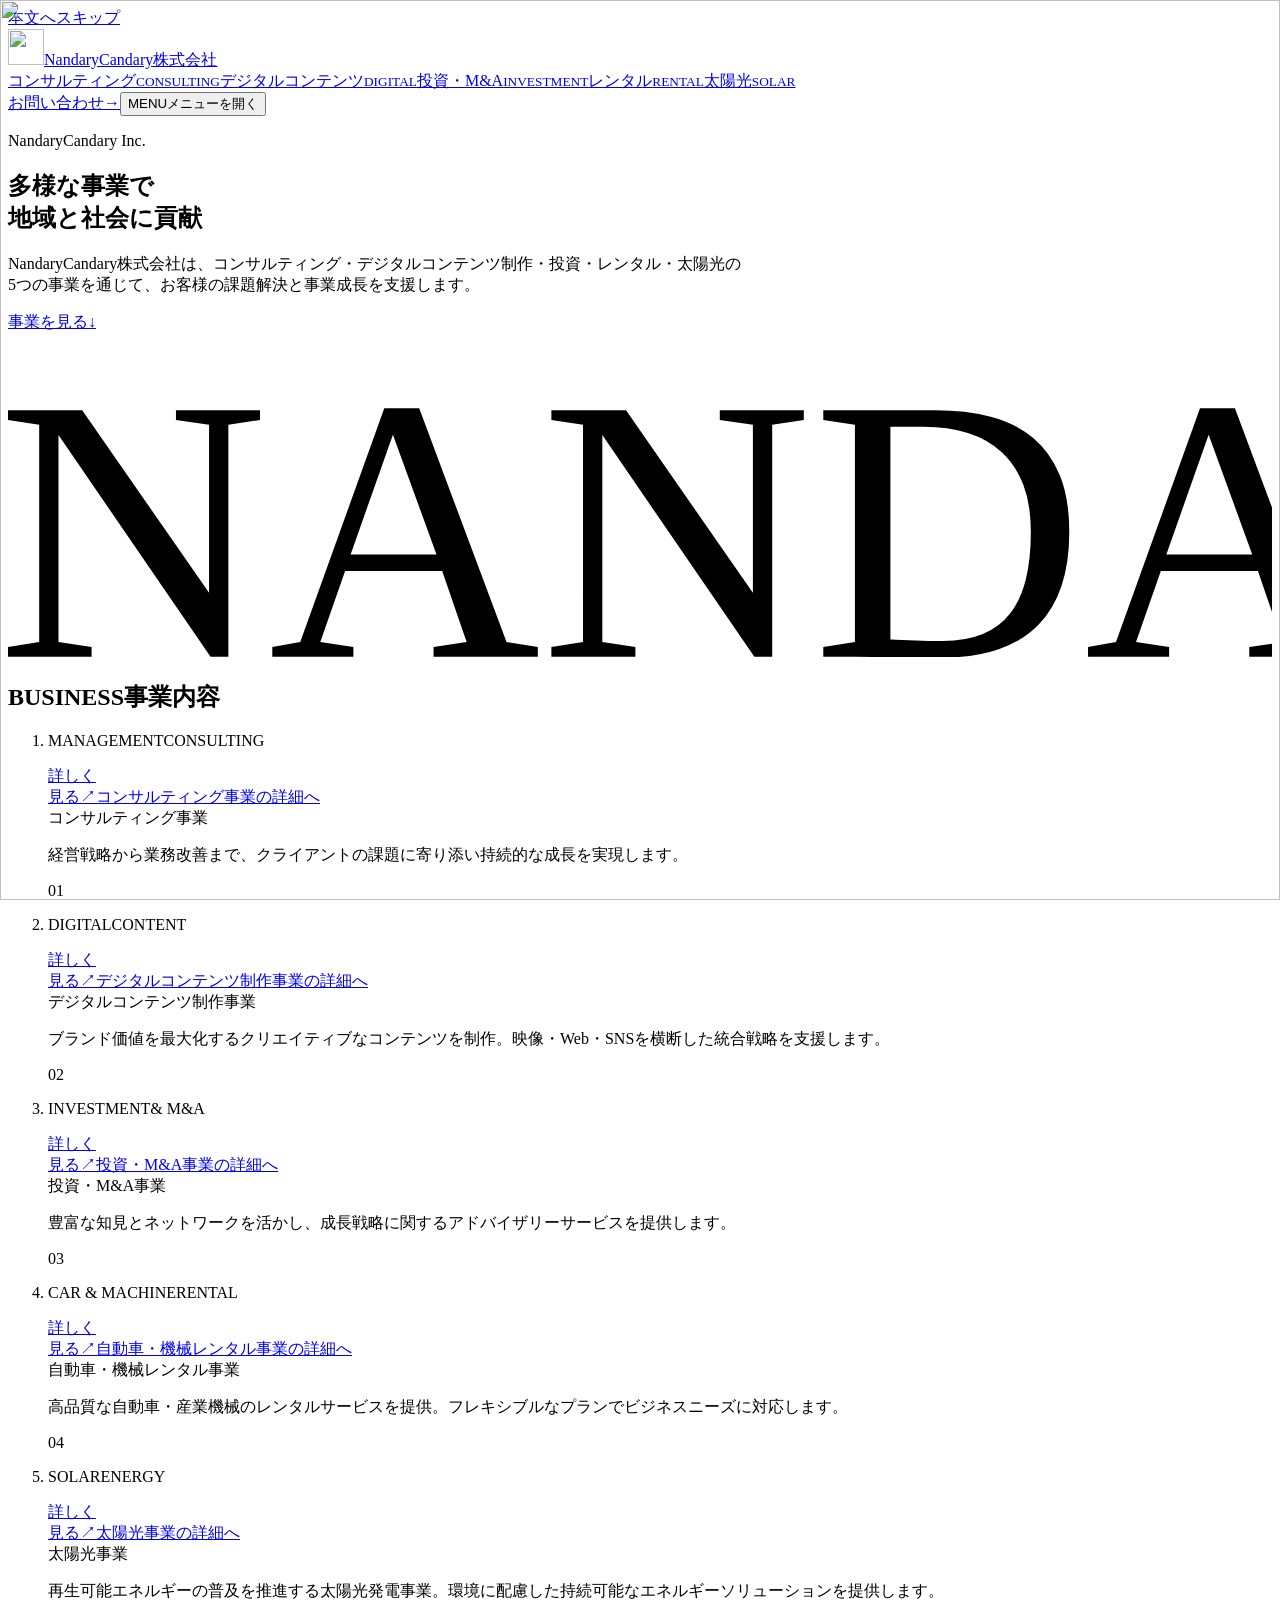
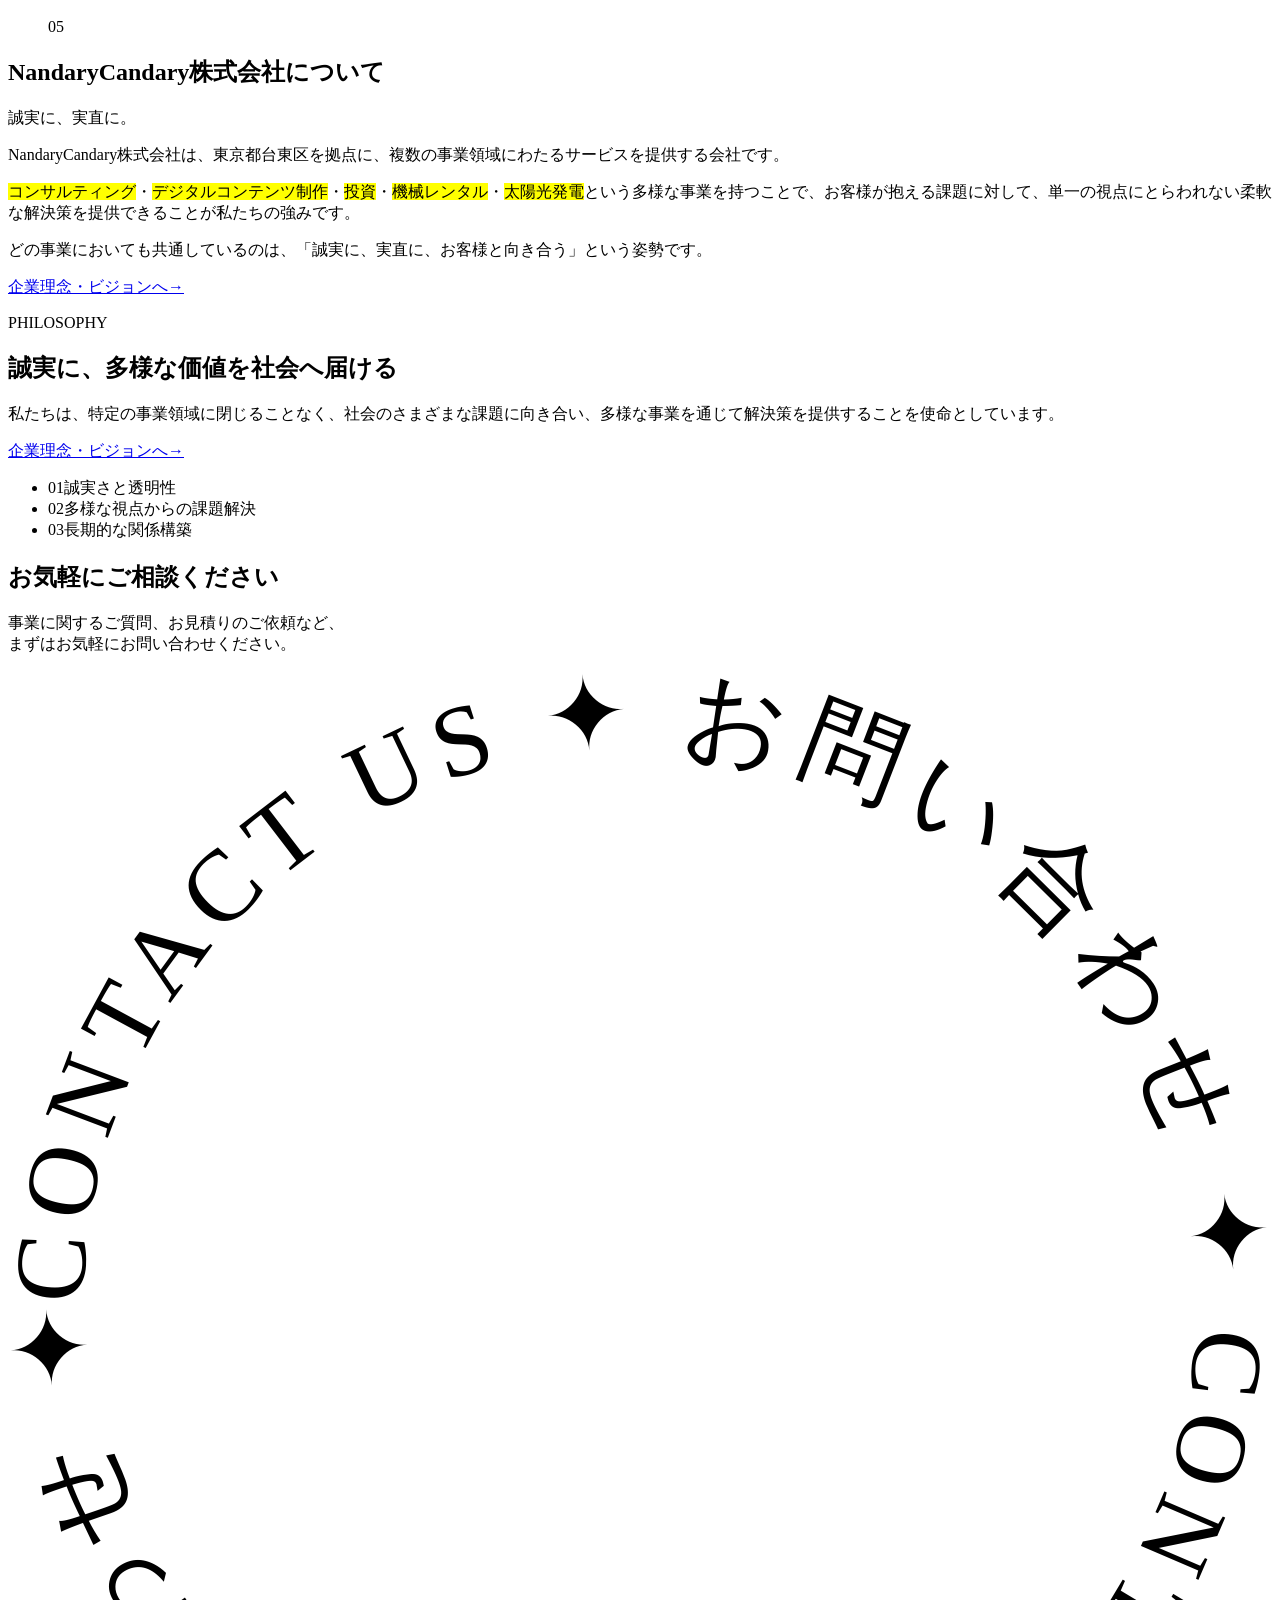
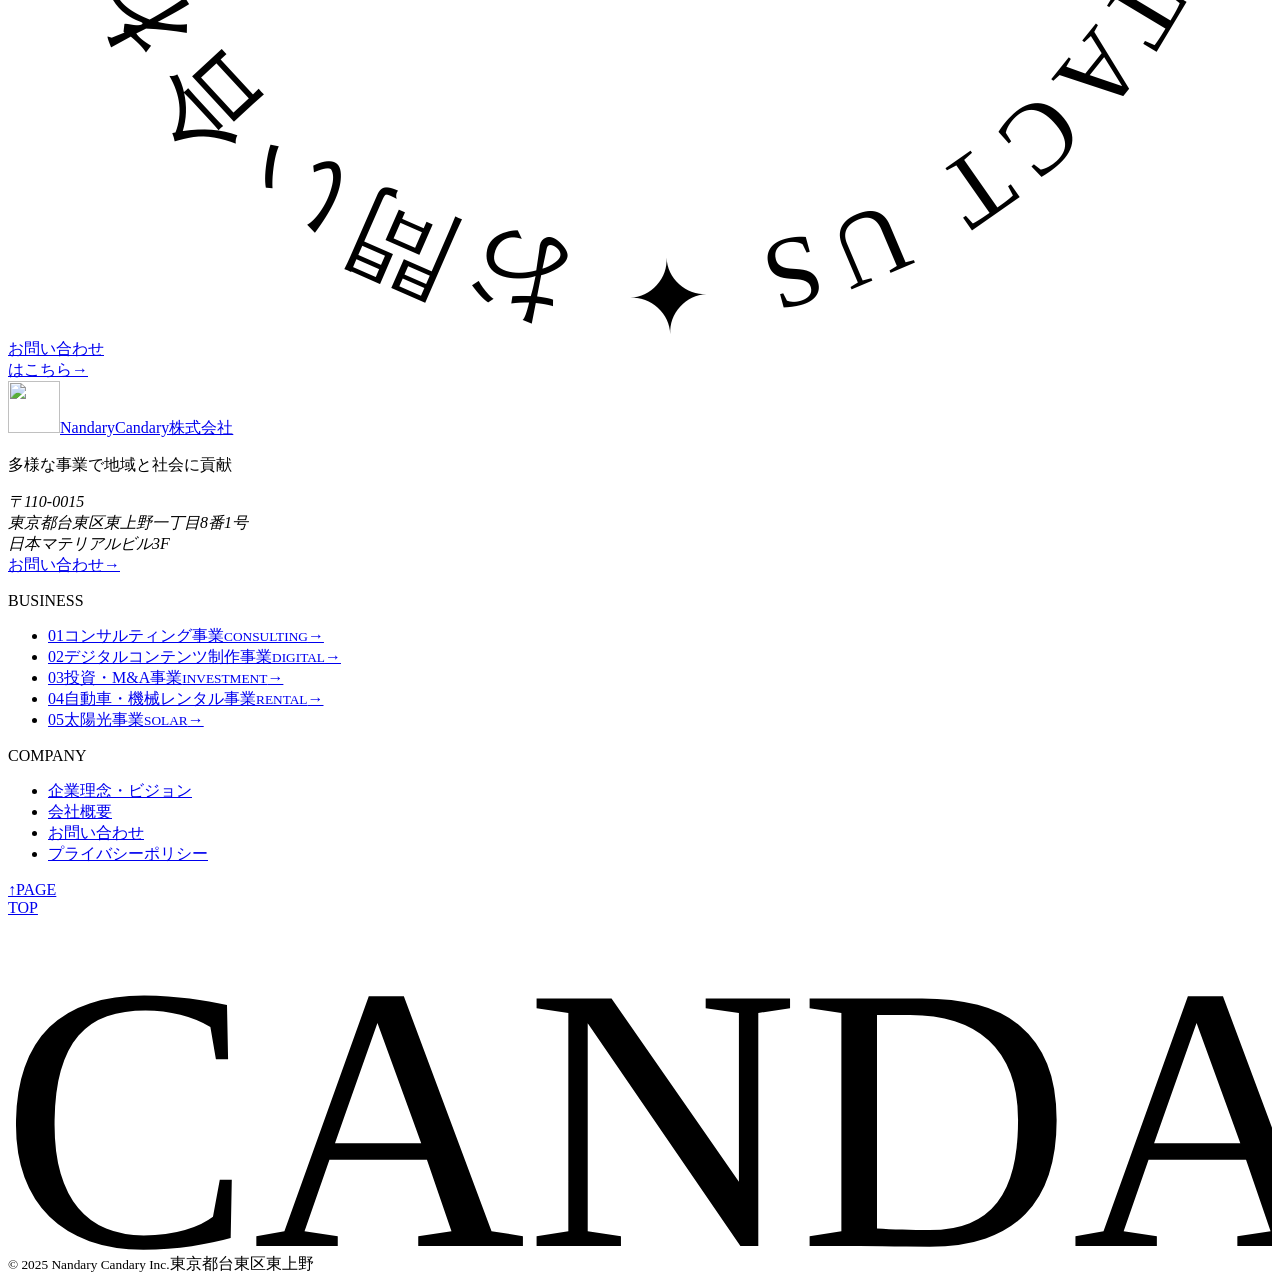
==== index.html @ 5a4962a6 "Update preview" ====
<!DOCTYPE html><html lang="ja" class="BDE5ya_variable jOEpIq_variable sSVXkq_variable vSWJpq_variable" style="--logo-url:url(/nandary-candary-preview/logo-mark.svg);--footer-url:url(/nandary-candary-preview/images/home/footer.webp);--footer-url-sm:url(/nandary-candary-preview/images/home/footer-1080.webp)"><head><meta charSet="utf-8"/><meta name="viewport" content="width=device-width, initial-scale=1"/><link rel="preload" href="/nandary-candary-preview/_next/static/media/6e7755c9813efd51-s.p.0pan85mumqyf3.woff2" as="font" crossorigin="" type="font/woff2"/><link rel="preload" href="/nandary-candary-preview/_next/static/media/8bca1a25966f7c2b-s.p.1z6i_1jvkgk0n.woff2" as="font" crossorigin="" type="font/woff2"/><link rel="preload" href="/nandary-candary-preview/_next/static/media/db545dba463279ae-s.p.1cp9-4nby68jc.woff2" as="font" crossorigin="" type="font/woff2"/><link rel="preload" as="image" imageSrcSet="/nandary-candary-preview/images/home/fv-640.webp 640w, /nandary-candary-preview/images/home/fv-1080.webp 750w, /nandary-candary-preview/images/home/fv-1080.webp 828w, /nandary-candary-preview/images/home/fv-1080.webp 1080w, /nandary-candary-preview/images/home/fv.webp 1200w, /nandary-candary-preview/images/home/fv.webp 1920w, /nandary-candary-preview/images/home/fv.webp 2048w, /nandary-candary-preview/images/home/fv.webp 3840w" imageSizes="100vw"/><link rel="stylesheet" href="/nandary-candary-preview/_next/static/chunks/3ygj7krw8skr8.css" data-precedence="next"/><link rel="stylesheet" href="/nandary-candary-preview/_next/static/chunks/2xa1xec9d9nd1.css" data-precedence="next"/><link rel="stylesheet" href="/nandary-candary-preview/_next/static/chunks/2m9wrpbw02rfs.css" data-precedence="next"/><link rel="stylesheet" href="/nandary-candary-preview/_next/static/chunks/24axtds_wo0bf.css" data-precedence="next"/><link rel="preload" as="script" fetchPriority="low" href="/nandary-candary-preview/_next/static/chunks/1ckvzn7sfprko.js"/><script src="/nandary-candary-preview/_next/static/chunks/2r4s4h5xul1n-.js" async=""></script><script src="/nandary-candary-preview/_next/static/chunks/2zkcqc03jcy3d.js" async=""></script><script src="/nandary-candary-preview/_next/static/chunks/1bgb7orazgc74.js" async=""></script><script src="/nandary-candary-preview/_next/static/chunks/turbopack-2x1n0lqcwmwze.js" async=""></script><script src="/nandary-candary-preview/_next/static/chunks/0444tjkl58gpc.js" async=""></script><script src="/nandary-candary-preview/_next/static/chunks/0mjzjal8x25q8.js" async=""></script><link rel="preload" href="/nandary-candary-preview/_next/static/chunks/1jku-l2wtxmv6.css" as="style"/><meta name="next-size-adjust" content=""/><meta name="theme-color" content="#0f1c2e"/><title>NandaryCandary株式会社 | 東京都台東区発・5事業を展開する総合事業会社</title><meta name="description" content="東京都台東区を拠点に、コンサルティング・デジタルコンテンツ制作・投資M&amp;A・自動車機械レンタル・太陽光の5事業を展開。誠実に、多様に、社会に価値を届ける信頼ある事業会社です。"/><meta name="robots" content="noindex, nofollow"/><link rel="canonical" href="https://nandary-candary.com/"/><meta property="og:title" content="NandaryCandary株式会社 | 東京都台東区発・5事業を展開する総合事業会社"/><meta property="og:description" content="東京都台東区を拠点に、コンサルティング・デジタルコンテンツ制作・投資M&amp;A・自動車機械レンタル・太陽光の5事業を展開。誠実に、多様に、社会に価値を届ける信頼ある事業会社です。"/><meta property="og:url" content="https://nandary-candary.com/"/><meta property="og:site_name" content="NandaryCandary株式会社"/><meta property="og:locale" content="ja_JP"/><meta property="og:image" content="https://nandary-candary.com/ogp.jpg"/><meta property="og:image:width" content="1200"/><meta property="og:image:height" content="630"/><meta property="og:type" content="website"/><meta name="twitter:card" content="summary_large_image"/><meta name="twitter:title" content="NandaryCandary株式会社 | 東京都台東区発・5事業を展開する総合事業会社"/><meta name="twitter:description" content="東京都台東区を拠点に、コンサルティング・デジタルコンテンツ制作・投資M&amp;A・自動車機械レンタル・太陽光の5事業を展開。誠実に、多様に、社会に価値を届ける信頼ある事業会社です。"/><meta name="twitter:image" content="https://nandary-candary.com/ogp.jpg"/><meta name="twitter:image:width" content="1200"/><meta name="twitter:image:height" content="630"/><link rel="icon" href="/nandary-candary-preview/icon.svg?icon.1aymoenmuj1s9.svg" sizes="any" type="image/svg+xml"/><script src="/nandary-candary-preview/_next/static/chunks/0cz1d0mv5g_q7.js" noModule=""></script></head><body><div hidden=""><!--$--><!--/$--></div><a class="skip" href="#main">本文へスキップ</a><header class="hBw1pG_header"><a class="hBw1pG_brand" aria-label="NandaryCandary株式会社 トップへ" href="/nandary-candary-preview/"><img alt="" loading="lazy" width="36" height="36" decoding="async" data-nimg="1" style="color:transparent" srcSet="/nandary-candary-preview/logo-mark.svg 1x, /nandary-candary-preview/logo-mark.svg 2x" src="/nandary-candary-preview/logo-mark.svg"/><span translate="no">NandaryCandary株式会社</span></a><nav class="hBw1pG_tabs" aria-label="事業内容"><a class="hBw1pG_tab" data-key="consulting" href="/nandary-candary-preview/service/consulting/">コンサルティング<small>CONSULTING</small></a><a class="hBw1pG_tab" data-key="digital" href="/nandary-candary-preview/service/digital-content/">デジタルコンテンツ<small>DIGITAL</small></a><a class="hBw1pG_tab" data-key="investment" href="/nandary-candary-preview/service/investment/">投資・M&amp;A<small>INVESTMENT</small></a><a class="hBw1pG_tab" data-key="rental" href="/nandary-candary-preview/service/rental/">レンタル<small>RENTAL</small></a><a class="hBw1pG_tab" data-key="solar" href="/nandary-candary-preview/service/solar/">太陽光<small>SOLAR</small></a></nav><div class="hBw1pG_right"><a class="pill hBw1pG_contact" href="/nandary-candary-preview/contact/">お問い合わせ<span class="arrow" aria-hidden="true">→</span></a><button type="button" class="n1T2xW_toggle" aria-haspopup="dialog"><span class="n1T2xW_bars" aria-hidden="true"><i></i><i></i></span><span class="n1T2xW_word">MENU</span><span class="sr-only">メニューを開く</span></button><dialog class="n1T2xW_dialog" aria-label="メニュー"><div class="n1T2xW_panel"><button type="button" class="n1T2xW_close">閉じる<span aria-hidden="true">×</span></button><nav aria-label="サイトメニュー" class="n1T2xW_grid"><div><p class="n1T2xW_label">事業内容</p><ul class="n1T2xW_biz"><li><a data-key="consulting" class="focus-inset" href="/nandary-candary-preview/service/consulting/">コンサルティング事業</a></li><li><a data-key="digital" class="focus-inset" href="/nandary-candary-preview/service/digital-content/">デジタルコンテンツ制作事業</a></li><li><a data-key="investment" class="focus-inset" href="/nandary-candary-preview/service/investment/">投資・M&amp;A事業</a></li><li><a data-key="rental" class="focus-inset" href="/nandary-candary-preview/service/rental/">自動車・機械レンタル事業</a></li><li><a data-key="solar" class="focus-inset" href="/nandary-candary-preview/service/solar/">太陽光事業</a></li></ul></div><div><p class="n1T2xW_label">会社情報</p><ul class="n1T2xW_pages"><li><a href="/nandary-candary-preview/">トップ</a></li><li><a href="/nandary-candary-preview/philosophy/">企業理念・ビジョン</a></li><li><a href="/nandary-candary-preview/company/">会社概要</a></li><li><a href="/nandary-candary-preview/contact/">お問い合わせ</a></li><li><a href="/nandary-candary-preview/privacy/">プライバシーポリシー</a></li></ul></div></nav></div></dialog></div></header><main id="main"><section class="_8aEwW_hero"><div class="_8aEwW_photo"><img alt="隅田川と台東区の街並み、夕暮れ" decoding="async" data-nimg="fill" style="position:absolute;height:100%;width:100%;left:0;top:0;right:0;bottom:0;color:transparent" sizes="100vw" srcSet="/nandary-candary-preview/images/home/fv-640.webp 640w, /nandary-candary-preview/images/home/fv-1080.webp 750w, /nandary-candary-preview/images/home/fv-1080.webp 828w, /nandary-candary-preview/images/home/fv-1080.webp 1080w, /nandary-candary-preview/images/home/fv.webp 1200w, /nandary-candary-preview/images/home/fv.webp 1920w, /nandary-candary-preview/images/home/fv.webp 2048w, /nandary-candary-preview/images/home/fv.webp 3840w" src="/nandary-candary-preview/images/home/fv.webp"/></div><div class="_8aEwW_copy"><p class="_8aEwW_inc" translate="no">NandaryCandary Inc.</p><h1 class="_8aEwW_h1"><span class="ph">多様な事業で</span><br/><span class="ph">地域と社会に貢献</span></h1><p class="_8aEwW_lead"><span class="ph">NandaryCandary株式会社は、</span><span class="ph">コンサルティング・</span><span class="ph">デジタルコンテンツ制作・</span><span class="ph">投資・レンタル・太陽光の</span><br/><span class="ph">5つの事業を通じて、</span><span class="ph">お客様の課題解決と</span><span class="ph">事業成長を支援します。</span></p><a class="pill" href="#business">事業を見る<span class="arrow" aria-hidden="true">↓</span></a></div><div class="_8aEwW_word"><svg viewBox="0 0 335.7 86" role="img" aria-label="NANDARY"><text x="-3" y="86" font-size="100" fill="currentColor" style="font-family:var(--f-word)">NANDARY</text></svg></div></section><div class="stripe" aria-hidden="true"><div><i style="background:var(--consulting);flex-grow:1"></i><i style="background:var(--digital);flex-grow:1"></i><i style="background:var(--investment);flex-grow:1"></i><i style="background:var(--rental);flex-grow:1"></i><i style="background:var(--solar);flex-grow:1"></i></div></div><section id="business" class="_7XH1AW_showcase" style="--n:5" aria-labelledby="biz-title"><div class="_7XH1AW_pin"><h2 id="biz-title" class="heading _7XH1AW_head" style="--shadow:var(--digital)"><span class="eyebrow" style="--eb:var(--digital);--eb-on:#fff">BUSINESS</span>事業内容</h2><ol class="_7XH1AW_track"><li class="_7XH1AW_slide" style="--c:var(--consulting)" data-key="consulting"><p class="_7XH1AW_title" aria-hidden="true"><span>MANAGEMENT</span><span>CONSULTING</span></p><div class="_7XH1AW_stage"><div class="_7XH1AW_side _7XH1AW_sideL" aria-hidden="true"><img alt="" loading="lazy" decoding="async" data-nimg="fill" style="position:absolute;height:100%;width:100%;left:0;top:0;right:0;bottom:0;color:transparent" sizes="20vw" srcSet="/nandary-candary-preview/images/consulting/svc2-640.webp 128w, /nandary-candary-preview/images/consulting/svc2-640.webp 256w, /nandary-candary-preview/images/consulting/svc2-640.webp 384w, /nandary-candary-preview/images/consulting/svc2-640.webp 640w, /nandary-candary-preview/images/consulting/svc2-1080.webp 750w, /nandary-candary-preview/images/consulting/svc2-1080.webp 828w, /nandary-candary-preview/images/consulting/svc2-1080.webp 1080w, /nandary-candary-preview/images/consulting/svc2.webp 1200w, /nandary-candary-preview/images/consulting/svc2.webp 1920w, /nandary-candary-preview/images/consulting/svc2.webp 2048w, /nandary-candary-preview/images/consulting/svc2.webp 3840w" src="/nandary-candary-preview/images/consulting/svc2.webp"/></div><a class="_7XH1AW_main" href="/nandary-candary-preview/service/consulting/"><span class="_7XH1AW_photo"><img alt="" loading="lazy" decoding="async" data-nimg="fill" style="position:absolute;height:100%;width:100%;left:0;top:0;right:0;bottom:0;color:transparent" sizes="(max-width: 900px) 80vw, 36vw" srcSet="/nandary-candary-preview/images/home/card-consulting-640.webp 256w, /nandary-candary-preview/images/home/card-consulting-640.webp 384w, /nandary-candary-preview/images/home/card-consulting-640.webp 640w, /nandary-candary-preview/images/home/card-consulting-1080.webp 750w, /nandary-candary-preview/images/home/card-consulting-1080.webp 828w, /nandary-candary-preview/images/home/card-consulting-1080.webp 1080w, /nandary-candary-preview/images/home/card-consulting.webp 1200w, /nandary-candary-preview/images/home/card-consulting.webp 1920w, /nandary-candary-preview/images/home/card-consulting.webp 2048w, /nandary-candary-preview/images/home/card-consulting.webp 3840w" src="/nandary-candary-preview/images/home/card-consulting.webp"/></span><span class="_7XH1AW_sticker">詳しく<br/>見る<span aria-hidden="true">↗</span></span><span class="sr-only">コンサルティング事業<!-- -->の詳細へ</span></a><div class="_7XH1AW_side _7XH1AW_sideR" aria-hidden="true"><img alt="" loading="lazy" decoding="async" data-nimg="fill" style="position:absolute;height:100%;width:100%;left:0;top:0;right:0;bottom:0;color:transparent" sizes="20vw" srcSet="/nandary-candary-preview/images/consulting/svc1-640.webp 128w, /nandary-candary-preview/images/consulting/svc1-640.webp 256w, /nandary-candary-preview/images/consulting/svc1-640.webp 384w, /nandary-candary-preview/images/consulting/svc1-640.webp 640w, /nandary-candary-preview/images/consulting/svc1-1080.webp 750w, /nandary-candary-preview/images/consulting/svc1-1080.webp 828w, /nandary-candary-preview/images/consulting/svc1-1080.webp 1080w, /nandary-candary-preview/images/consulting/svc1.webp 1200w, /nandary-candary-preview/images/consulting/svc1.webp 1920w, /nandary-candary-preview/images/consulting/svc1.webp 2048w, /nandary-candary-preview/images/consulting/svc1.webp 3840w" src="/nandary-candary-preview/images/consulting/svc1.webp"/></div></div><div class="_7XH1AW_meta"><span class="_7XH1AW_tag">コンサルティング事業</span><p>経営戦略から業務改善まで、クライアントの課題に寄り添い持続的な成長を実現します。</p><span class="_7XH1AW_num" aria-hidden="true">01</span></div></li><li class="_7XH1AW_slide" style="--c:var(--digital)" data-key="digital"><p class="_7XH1AW_title" aria-hidden="true"><span>DIGITAL</span><span>CONTENT</span></p><div class="_7XH1AW_stage"><div class="_7XH1AW_side _7XH1AW_sideL" aria-hidden="true"><img alt="" loading="lazy" decoding="async" data-nimg="fill" style="position:absolute;height:100%;width:100%;left:0;top:0;right:0;bottom:0;color:transparent" sizes="20vw" srcSet="/nandary-candary-preview/images/digital/svc2-640.webp 128w, /nandary-candary-preview/images/digital/svc2-640.webp 256w, /nandary-candary-preview/images/digital/svc2-640.webp 384w, /nandary-candary-preview/images/digital/svc2-640.webp 640w, /nandary-candary-preview/images/digital/svc2-1080.webp 750w, /nandary-candary-preview/images/digital/svc2-1080.webp 828w, /nandary-candary-preview/images/digital/svc2-1080.webp 1080w, /nandary-candary-preview/images/digital/svc2.webp 1200w, /nandary-candary-preview/images/digital/svc2.webp 1920w, /nandary-candary-preview/images/digital/svc2.webp 2048w, /nandary-candary-preview/images/digital/svc2.webp 3840w" src="/nandary-candary-preview/images/digital/svc2.webp"/></div><a class="_7XH1AW_main" href="/nandary-candary-preview/service/digital-content/"><span class="_7XH1AW_photo"><img alt="" loading="lazy" decoding="async" data-nimg="fill" style="position:absolute;height:100%;width:100%;left:0;top:0;right:0;bottom:0;color:transparent" sizes="(max-width: 900px) 80vw, 36vw" srcSet="/nandary-candary-preview/images/home/card-digital-640.webp 256w, /nandary-candary-preview/images/home/card-digital-640.webp 384w, /nandary-candary-preview/images/home/card-digital-640.webp 640w, /nandary-candary-preview/images/home/card-digital-1080.webp 750w, /nandary-candary-preview/images/home/card-digital-1080.webp 828w, /nandary-candary-preview/images/home/card-digital-1080.webp 1080w, /nandary-candary-preview/images/home/card-digital.webp 1200w, /nandary-candary-preview/images/home/card-digital.webp 1920w, /nandary-candary-preview/images/home/card-digital.webp 2048w, /nandary-candary-preview/images/home/card-digital.webp 3840w" src="/nandary-candary-preview/images/home/card-digital.webp"/></span><span class="_7XH1AW_sticker">詳しく<br/>見る<span aria-hidden="true">↗</span></span><span class="sr-only">デジタルコンテンツ制作事業<!-- -->の詳細へ</span></a><div class="_7XH1AW_side _7XH1AW_sideR" aria-hidden="true"><img alt="" loading="lazy" decoding="async" data-nimg="fill" style="position:absolute;height:100%;width:100%;left:0;top:0;right:0;bottom:0;color:transparent" sizes="20vw" srcSet="/nandary-candary-preview/images/digital/svc1-640.webp 128w, /nandary-candary-preview/images/digital/svc1-640.webp 256w, /nandary-candary-preview/images/digital/svc1-640.webp 384w, /nandary-candary-preview/images/digital/svc1-640.webp 640w, /nandary-candary-preview/images/digital/svc1-1080.webp 750w, /nandary-candary-preview/images/digital/svc1-1080.webp 828w, /nandary-candary-preview/images/digital/svc1-1080.webp 1080w, /nandary-candary-preview/images/digital/svc1.webp 1200w, /nandary-candary-preview/images/digital/svc1.webp 1920w, /nandary-candary-preview/images/digital/svc1.webp 2048w, /nandary-candary-preview/images/digital/svc1.webp 3840w" src="/nandary-candary-preview/images/digital/svc1.webp"/></div></div><div class="_7XH1AW_meta"><span class="_7XH1AW_tag">デジタルコンテンツ制作事業</span><p>ブランド価値を最大化するクリエイティブなコンテンツを制作。映像・Web・SNSを横断した統合戦略を支援します。</p><span class="_7XH1AW_num" aria-hidden="true">02</span></div></li><li class="_7XH1AW_slide" style="--c:var(--investment)" data-key="investment"><p class="_7XH1AW_title" aria-hidden="true"><span>INVESTMENT</span><span>&amp; M&amp;A</span></p><div class="_7XH1AW_stage"><div class="_7XH1AW_side _7XH1AW_sideL" aria-hidden="true"><img alt="" loading="lazy" decoding="async" data-nimg="fill" style="position:absolute;height:100%;width:100%;left:0;top:0;right:0;bottom:0;color:transparent" sizes="20vw" srcSet="/nandary-candary-preview/images/investment/svc2-640.webp 128w, /nandary-candary-preview/images/investment/svc2-640.webp 256w, /nandary-candary-preview/images/investment/svc2-640.webp 384w, /nandary-candary-preview/images/investment/svc2-640.webp 640w, /nandary-candary-preview/images/investment/svc2-1080.webp 750w, /nandary-candary-preview/images/investment/svc2-1080.webp 828w, /nandary-candary-preview/images/investment/svc2-1080.webp 1080w, /nandary-candary-preview/images/investment/svc2.webp 1200w, /nandary-candary-preview/images/investment/svc2.webp 1920w, /nandary-candary-preview/images/investment/svc2.webp 2048w, /nandary-candary-preview/images/investment/svc2.webp 3840w" src="/nandary-candary-preview/images/investment/svc2.webp"/></div><a class="_7XH1AW_main" href="/nandary-candary-preview/service/investment/"><span class="_7XH1AW_photo"><img alt="" loading="lazy" decoding="async" data-nimg="fill" style="position:absolute;height:100%;width:100%;left:0;top:0;right:0;bottom:0;color:transparent" sizes="(max-width: 900px) 80vw, 36vw" srcSet="/nandary-candary-preview/images/home/card-investment-640.webp 256w, /nandary-candary-preview/images/home/card-investment-640.webp 384w, /nandary-candary-preview/images/home/card-investment-640.webp 640w, /nandary-candary-preview/images/home/card-investment-1080.webp 750w, /nandary-candary-preview/images/home/card-investment-1080.webp 828w, /nandary-candary-preview/images/home/card-investment-1080.webp 1080w, /nandary-candary-preview/images/home/card-investment.webp 1200w, /nandary-candary-preview/images/home/card-investment.webp 1920w, /nandary-candary-preview/images/home/card-investment.webp 2048w, /nandary-candary-preview/images/home/card-investment.webp 3840w" src="/nandary-candary-preview/images/home/card-investment.webp"/></span><span class="_7XH1AW_sticker">詳しく<br/>見る<span aria-hidden="true">↗</span></span><span class="sr-only">投資・M&amp;A事業<!-- -->の詳細へ</span></a><div class="_7XH1AW_side _7XH1AW_sideR" aria-hidden="true"><img alt="" loading="lazy" decoding="async" data-nimg="fill" style="position:absolute;height:100%;width:100%;left:0;top:0;right:0;bottom:0;color:transparent" sizes="20vw" srcSet="/nandary-candary-preview/images/investment/svc1-640.webp 128w, /nandary-candary-preview/images/investment/svc1-640.webp 256w, /nandary-candary-preview/images/investment/svc1-640.webp 384w, /nandary-candary-preview/images/investment/svc1-640.webp 640w, /nandary-candary-preview/images/investment/svc1-1080.webp 750w, /nandary-candary-preview/images/investment/svc1-1080.webp 828w, /nandary-candary-preview/images/investment/svc1-1080.webp 1080w, /nandary-candary-preview/images/investment/svc1.webp 1200w, /nandary-candary-preview/images/investment/svc1.webp 1920w, /nandary-candary-preview/images/investment/svc1.webp 2048w, /nandary-candary-preview/images/investment/svc1.webp 3840w" src="/nandary-candary-preview/images/investment/svc1.webp"/></div></div><div class="_7XH1AW_meta"><span class="_7XH1AW_tag">投資・M&amp;A事業</span><p>豊富な知見とネットワークを活かし、成長戦略に関するアドバイザリーサービスを提供します。</p><span class="_7XH1AW_num" aria-hidden="true">03</span></div></li><li class="_7XH1AW_slide" style="--c:var(--rental)" data-key="rental"><p class="_7XH1AW_title" aria-hidden="true"><span>CAR &amp; MACHINE</span><span>RENTAL</span></p><div class="_7XH1AW_stage"><div class="_7XH1AW_side _7XH1AW_sideL" aria-hidden="true"><img alt="" loading="lazy" decoding="async" data-nimg="fill" style="position:absolute;height:100%;width:100%;left:0;top:0;right:0;bottom:0;color:transparent" sizes="20vw" srcSet="/nandary-candary-preview/images/rental/svc3-640.webp 128w, /nandary-candary-preview/images/rental/svc3-640.webp 256w, /nandary-candary-preview/images/rental/svc3-640.webp 384w, /nandary-candary-preview/images/rental/svc3-640.webp 640w, /nandary-candary-preview/images/rental/svc3-1080.webp 750w, /nandary-candary-preview/images/rental/svc3-1080.webp 828w, /nandary-candary-preview/images/rental/svc3-1080.webp 1080w, /nandary-candary-preview/images/rental/svc3.webp 1200w, /nandary-candary-preview/images/rental/svc3.webp 1920w, /nandary-candary-preview/images/rental/svc3.webp 2048w, /nandary-candary-preview/images/rental/svc3.webp 3840w" src="/nandary-candary-preview/images/rental/svc3.webp"/></div><a class="_7XH1AW_main" href="/nandary-candary-preview/service/rental/"><span class="_7XH1AW_photo"><img alt="" loading="lazy" decoding="async" data-nimg="fill" style="position:absolute;height:100%;width:100%;left:0;top:0;right:0;bottom:0;color:transparent" sizes="(max-width: 900px) 80vw, 36vw" srcSet="/nandary-candary-preview/images/home/card-rental-640.webp 256w, /nandary-candary-preview/images/home/card-rental-640.webp 384w, /nandary-candary-preview/images/home/card-rental-640.webp 640w, /nandary-candary-preview/images/home/card-rental-1080.webp 750w, /nandary-candary-preview/images/home/card-rental-1080.webp 828w, /nandary-candary-preview/images/home/card-rental-1080.webp 1080w, /nandary-candary-preview/images/home/card-rental.webp 1200w, /nandary-candary-preview/images/home/card-rental.webp 1920w, /nandary-candary-preview/images/home/card-rental.webp 2048w, /nandary-candary-preview/images/home/card-rental.webp 3840w" src="/nandary-candary-preview/images/home/card-rental.webp"/></span><span class="_7XH1AW_sticker">詳しく<br/>見る<span aria-hidden="true">↗</span></span><span class="sr-only">自動車・機械レンタル事業<!-- -->の詳細へ</span></a><div class="_7XH1AW_side _7XH1AW_sideR" aria-hidden="true"><img alt="" loading="lazy" decoding="async" data-nimg="fill" style="position:absolute;height:100%;width:100%;left:0;top:0;right:0;bottom:0;color:transparent" sizes="20vw" srcSet="/nandary-candary-preview/images/rental/svc1-640.webp 128w, /nandary-candary-preview/images/rental/svc1-640.webp 256w, /nandary-candary-preview/images/rental/svc1-640.webp 384w, /nandary-candary-preview/images/rental/svc1-640.webp 640w, /nandary-candary-preview/images/rental/svc1-1080.webp 750w, /nandary-candary-preview/images/rental/svc1-1080.webp 828w, /nandary-candary-preview/images/rental/svc1-1080.webp 1080w, /nandary-candary-preview/images/rental/svc1.webp 1200w, /nandary-candary-preview/images/rental/svc1.webp 1920w, /nandary-candary-preview/images/rental/svc1.webp 2048w, /nandary-candary-preview/images/rental/svc1.webp 3840w" src="/nandary-candary-preview/images/rental/svc1.webp"/></div></div><div class="_7XH1AW_meta"><span class="_7XH1AW_tag">自動車・機械レンタル事業</span><p>高品質な自動車・産業機械のレンタルサービスを提供。フレキシブルなプランでビジネスニーズに対応します。</p><span class="_7XH1AW_num" aria-hidden="true">04</span></div></li><li class="_7XH1AW_slide" style="--c:var(--solar)" data-key="solar"><p class="_7XH1AW_title" aria-hidden="true"><span>SOLAR</span><span>ENERGY</span></p><div class="_7XH1AW_stage"><div class="_7XH1AW_side _7XH1AW_sideL" aria-hidden="true"><img alt="" loading="lazy" decoding="async" data-nimg="fill" style="position:absolute;height:100%;width:100%;left:0;top:0;right:0;bottom:0;color:transparent" sizes="20vw" srcSet="/nandary-candary-preview/images/solar/svc2-640.webp 128w, /nandary-candary-preview/images/solar/svc2-640.webp 256w, /nandary-candary-preview/images/solar/svc2-640.webp 384w, /nandary-candary-preview/images/solar/svc2-640.webp 640w, /nandary-candary-preview/images/solar/svc2-1080.webp 750w, /nandary-candary-preview/images/solar/svc2-1080.webp 828w, /nandary-candary-preview/images/solar/svc2-1080.webp 1080w, /nandary-candary-preview/images/solar/svc2.webp 1200w, /nandary-candary-preview/images/solar/svc2.webp 1920w, /nandary-candary-preview/images/solar/svc2.webp 2048w, /nandary-candary-preview/images/solar/svc2.webp 3840w" src="/nandary-candary-preview/images/solar/svc2.webp"/></div><a class="_7XH1AW_main" href="/nandary-candary-preview/service/solar/"><span class="_7XH1AW_photo"><img alt="" loading="lazy" decoding="async" data-nimg="fill" style="position:absolute;height:100%;width:100%;left:0;top:0;right:0;bottom:0;color:transparent" sizes="(max-width: 900px) 80vw, 36vw" srcSet="/nandary-candary-preview/images/home/card-solar-640.webp 256w, /nandary-candary-preview/images/home/card-solar-640.webp 384w, /nandary-candary-preview/images/home/card-solar-640.webp 640w, /nandary-candary-preview/images/home/card-solar-1080.webp 750w, /nandary-candary-preview/images/home/card-solar-1080.webp 828w, /nandary-candary-preview/images/home/card-solar-1080.webp 1080w, /nandary-candary-preview/images/home/card-solar.webp 1200w, /nandary-candary-preview/images/home/card-solar.webp 1920w, /nandary-candary-preview/images/home/card-solar.webp 2048w, /nandary-candary-preview/images/home/card-solar.webp 3840w" src="/nandary-candary-preview/images/home/card-solar.webp"/></span><span class="_7XH1AW_sticker">詳しく<br/>見る<span aria-hidden="true">↗</span></span><span class="sr-only">太陽光事業<!-- -->の詳細へ</span></a><div class="_7XH1AW_side _7XH1AW_sideR" aria-hidden="true"><img alt="" loading="lazy" decoding="async" data-nimg="fill" style="position:absolute;height:100%;width:100%;left:0;top:0;right:0;bottom:0;color:transparent" sizes="20vw" srcSet="/nandary-candary-preview/images/solar/svc1-640.webp 128w, /nandary-candary-preview/images/solar/svc1-640.webp 256w, /nandary-candary-preview/images/solar/svc1-640.webp 384w, /nandary-candary-preview/images/solar/svc1-640.webp 640w, /nandary-candary-preview/images/solar/svc1-1080.webp 750w, /nandary-candary-preview/images/solar/svc1-1080.webp 828w, /nandary-candary-preview/images/solar/svc1-1080.webp 1080w, /nandary-candary-preview/images/solar/svc1.webp 1200w, /nandary-candary-preview/images/solar/svc1.webp 1920w, /nandary-candary-preview/images/solar/svc1.webp 2048w, /nandary-candary-preview/images/solar/svc1.webp 3840w" src="/nandary-candary-preview/images/solar/svc1.webp"/></div></div><div class="_7XH1AW_meta"><span class="_7XH1AW_tag">太陽光事業</span><p>再生可能エネルギーの普及を推進する太陽光発電事業。環境に配慮した持続可能なエネルギーソリューションを提供します。</p><span class="_7XH1AW_num" aria-hidden="true">05</span></div></li></ol><div class="_7XH1AW_ruler" aria-hidden="true"><i class="_7XH1AW_progress"></i></div></div></section><section class="_8aEwW_band" aria-labelledby="about-title"><div class="wrap inner _8aEwW_about"><div class="_8aEwW_aboutPic"><img alt="" loading="lazy" decoding="async" data-nimg="fill" style="position:absolute;height:100%;width:100%;left:0;top:0;right:0;bottom:0;color:transparent" sizes="(max-width: 900px) 100vw, 55vw" srcSet="/nandary-candary-preview/images/home/philosophy-hero-640.webp 384w, /nandary-candary-preview/images/home/philosophy-hero-640.webp 640w, /nandary-candary-preview/images/home/philosophy-hero-1080.webp 750w, /nandary-candary-preview/images/home/philosophy-hero-1080.webp 828w, /nandary-candary-preview/images/home/philosophy-hero-1080.webp 1080w, /nandary-candary-preview/images/home/philosophy-hero.webp 1200w, /nandary-candary-preview/images/home/philosophy-hero.webp 1920w, /nandary-candary-preview/images/home/philosophy-hero.webp 2048w, /nandary-candary-preview/images/home/philosophy-hero.webp 3840w" src="/nandary-candary-preview/images/home/philosophy-hero.webp"/></div><div class="_8aEwW_side"><h2 id="about-title" class="heading _8aEwW_aboutTitle" style="--shadow:var(--consulting)"><span class="ph" translate="no">NandaryCandary株式会社</span><span class="ph">について</span></h2><div class="_8aEwW_txt"><p class="_8aEwW_tate" aria-hidden="true">誠実に、実直に。</p><div class="_8aEwW_body"><p class="lit"><span class="ph">NandaryCandary株式会社は、</span><span class="ph">東京都台東区を拠点に、</span><span class="ph">複数の事業領域にわたるサービスを</span><span class="ph">提供する会社です。</span></p><p class="lit"><span class="ph"><mark class="mark" style="--c:var(--consulting)">コンサルティング</mark>・</span><span class="ph"><mark class="mark" style="--c:var(--digital)">デジタルコンテンツ制作</mark>・</span><span class="ph"><mark class="mark" style="--c:var(--investment)">投資</mark>・</span><span class="ph"><mark class="mark" style="--c:var(--rental)">機械レンタル</mark>・</span><span class="ph"><mark class="mark" style="--c:var(--solar)">太陽光発電</mark>という</span><span class="ph">多様な事業を持つことで、</span><span class="ph">お客様が抱える課題に対して、</span><span class="ph">単一の視点にとらわれない</span><span class="ph">柔軟な解決策を提供できることが</span><span class="ph">私たちの強みです。</span></p><p class="lit"><span class="ph">どの事業においても共通しているのは、</span><span class="ph">「誠実に、実直に、お客様と向き合う」</span><span class="ph">という姿勢です。</span></p><a class="textlink" href="/nandary-candary-preview/philosophy/">企業理念・ビジョンへ<span aria-hidden="true">→</span></a></div></div></div></div></section><section class="_8aEwW_slant" aria-labelledby="mission-title"><div class="inner _8aEwW_slantIn"><div><p class="_8aEwW_note">PHILOSOPHY</p><h2 id="mission-title" class="_8aEwW_slantTitle"><span class="_8aEwW_l1">誠実に、</span><span class="_8aEwW_l2">多様な価値を社会へ届ける</span></h2></div><div class="_8aEwW_slantText"><p>私たちは、特定の事業領域に閉じることなく、社会のさまざまな課題に向き合い、多様な事業を通じて解決策を提供することを使命としています。</p><a class="textlink" href="/nandary-candary-preview/philosophy/">企業理念・ビジョンへ<span aria-hidden="true">→</span></a></div><ul class="_8aEwW_values" aria-label="私たちが大切にしていること"><li><span aria-hidden="true">01</span>誠実さと透明性</li><li><span aria-hidden="true">02</span>多様な視点からの課題解決</li><li><span aria-hidden="true">03</span>長期的な関係構築</li></ul></div></section><section class="wrap _1lys1q_section" aria-labelledby="contact-block-title"><div class="_1lys1q_rays" aria-hidden="true"><i style="background:var(--consulting)"></i><i style="background:var(--digital)"></i><i style="background:var(--investment)"></i><i style="background:var(--rental)"></i><i style="background:var(--solar)"></i></div><div class="inner _1lys1q_grid"><div class="_1lys1q_text"><h2 id="contact-block-title" class="heading _1lys1q_title"><span class="ph">お気軽に</span><span class="ph">ご相談ください</span></h2><p><span class="ph">事業に関するご質問、</span><span class="ph">お見積りのご依頼など、</span><br/><span class="ph">まずはお気軽にお問い合わせください。</span></p></div><div class="_1lys1q_badgeWrap"><div class="_1lys1q_ringWrap" aria-hidden="true"><svg class="_1lys1q_ring" viewBox="0 0 200 200"><defs><path id="contact-ring" d="M100,100 m-88,0 a88,88 0 1,1 176,0 a88,88 0 1,1 -176,0"></path></defs><text><textPath href="#contact-ring" textLength="552" lengthAdjust="spacing">CONTACT US ✦ お問い合わせ ✦ CONTACT US ✦ お問い合わせ ✦ </textPath></text></svg></div><a class="_1lys1q_circle" href="/nandary-candary-preview/contact/"><span class="_1lys1q_ctitle">お問い合わせ<br/>はこちら</span><span class="_1lys1q_carrow" aria-hidden="true">→</span></a></div></div></section><!--$--><!--/$--></main><footer class="S6Hkya_footer"><div class="S6Hkya_edge" aria-hidden="true"><i style="background:var(--consulting)"></i><i style="background:var(--digital)"></i><i style="background:var(--investment)"></i><i style="background:var(--rental)"></i><i style="background:var(--solar)"></i></div><div class="wrap S6Hkya_top"><div class="inner S6Hkya_grid"><div class="S6Hkya_company"><a class="S6Hkya_brand" href="/nandary-candary-preview/"><img alt="" loading="lazy" width="52" height="52" decoding="async" data-nimg="1" style="color:transparent" srcSet="/nandary-candary-preview/logo-mark.svg 1x, /nandary-candary-preview/logo-mark.svg 2x" src="/nandary-candary-preview/logo-mark.svg"/><span translate="no">NandaryCandary株式会社</span></a><p class="S6Hkya_catch"><span class="ph">多様な事業で</span><span class="ph">地域と社会に貢献</span></p><address class="S6Hkya_address">〒110-0015<br/>東京都台東区東上野一丁目8番1号<br/>日本マテリアルビル3F</address><a class="pill" href="/nandary-candary-preview/contact/">お問い合わせ<span class="arrow" aria-hidden="true">→</span></a></div><nav aria-label="フッター 事業内容" class="S6Hkya_biz"><p class="S6Hkya_title">BUSINESS</p><ul><li><a data-key="consulting" class="focus-inset" href="/nandary-candary-preview/service/consulting/"><span class="S6Hkya_num" aria-hidden="true">01</span><span class="S6Hkya_name">コンサルティング事業<small>CONSULTING</small></span><span aria-hidden="true">→</span></a></li><li><a data-key="digital" class="focus-inset" href="/nandary-candary-preview/service/digital-content/"><span class="S6Hkya_num" aria-hidden="true">02</span><span class="S6Hkya_name">デジタルコンテンツ制作事業<small>DIGITAL</small></span><span aria-hidden="true">→</span></a></li><li><a data-key="investment" class="focus-inset" href="/nandary-candary-preview/service/investment/"><span class="S6Hkya_num" aria-hidden="true">03</span><span class="S6Hkya_name">投資・M&amp;A事業<small>INVESTMENT</small></span><span aria-hidden="true">→</span></a></li><li><a data-key="rental" class="focus-inset" href="/nandary-candary-preview/service/rental/"><span class="S6Hkya_num" aria-hidden="true">04</span><span class="S6Hkya_name">自動車・機械レンタル事業<small>RENTAL</small></span><span aria-hidden="true">→</span></a></li><li><a data-key="solar" class="focus-inset" href="/nandary-candary-preview/service/solar/"><span class="S6Hkya_num" aria-hidden="true">05</span><span class="S6Hkya_name">太陽光事業<small>SOLAR</small></span><span aria-hidden="true">→</span></a></li></ul></nav><nav aria-label="フッター 会社情報" class="S6Hkya_pages"><p class="S6Hkya_title">COMPANY</p><ul><li><a href="/nandary-candary-preview/philosophy/">企業理念・ビジョン</a></li><li><a href="/nandary-candary-preview/company/">会社概要</a></li><li><a href="/nandary-candary-preview/contact/">お問い合わせ</a></li><li><a href="/nandary-candary-preview/privacy/">プライバシーポリシー</a></li></ul><a class="S6Hkya_toTop" href="#main"><span aria-hidden="true">↑</span>PAGE<br/>TOP</a></nav></div></div><div class="S6Hkya_word" aria-hidden="true"><svg viewBox="0 0 334.3 88" role="img" aria-label="CANDARY"><text x="-2" y="87" font-size="100" fill="currentColor" style="font-family:var(--f-word)">CANDARY</text></svg></div><div class="wrap S6Hkya_small"><small>© 2025 <!-- -->Nandary Candary Inc.</small><span>東京都台東区東上野</span></div></footer><script type="application/ld+json">{"@context":"https://schema.org","@type":"Organization","name":"NandaryCandary株式会社","alternateName":"Nandary Candary Inc.","url":"https://nandary-candary.com","logo":"https://nandary-candary.com/logo-mark.svg","address":{"@type":"PostalAddress","postalCode":"110-0015","addressRegion":"東京都","addressLocality":"台東区","streetAddress":"東上野1-8-1 日本マテリアルビル3F","addressCountry":"JP"},"makesOffer":[{"@type":"Offer","itemOffered":{"@type":"Service","name":"コンサルティング事業"}},{"@type":"Offer","itemOffered":{"@type":"Service","name":"デジタルコンテンツ制作事業"}},{"@type":"Offer","itemOffered":{"@type":"Service","name":"投資・M&A事業"}},{"@type":"Offer","itemOffered":{"@type":"Service","name":"自動車・機械レンタル事業"}},{"@type":"Offer","itemOffered":{"@type":"Service","name":"太陽光事業"}}]}</script><script id="_R_">(globalThis["TURBOPACK"] || (globalThis["TURBOPACK"] = [])).push({"otherChunks":["static/chunks/1ckvzn7sfprko.js","static/chunks/2r4s4h5xul1n-.js","static/chunks/2zkcqc03jcy3d.js","static/chunks/1bgb7orazgc74.js"],"runtimeModuleIds":[94553]});</script><script src="/nandary-candary-preview/_next/static/chunks/1ckvzn7sfprko.js" async=""></script><script>(self.__next_f=self.__next_f||[]).push([0])</script><script>self.__next_f.push([1,"1:\"$Sreact.fragment\"\n2:\"/nandary-candary-preview/_next/static/chunks/0444tjkl58gpc.js\"\n3:\"/nandary-candary-preview/_next/static/chunks/0mjzjal8x25q8.js\"\n4:I[22016,[\"$2\",\"$3\"],\"\"]\n5:I[5500,[\"$2\",\"$3\"],\"Image\"]\n6:I[90546,[\"$2\",\"$3\"],\"default\"]\n7:I[21127,[\"$2\",\"$3\"],\"default\"]\n8:I[39756,[\"$2\",\"$3\"],\"default\"]\n9:I[37457,[\"$2\",\"$3\"],\"default\"]\n13:I[68027,[\"$2\",\"$3\"],\"default\",1]\n:HL[\"/nandary-candary-preview/_next/static/chunks/3ygj7krw8skr8.css\",\"style\"]\n:HL[\"/nandary-candary-preview/_next/static/chunks/2xa1xec9d9nd1.css\",\"style\"]\n:HL[\"/nandary-candary-preview/_next/static/chunks/2m9wrpbw02rfs.css\",\"style\"]\n:HL[\"/nandary-candary-preview/_next/static/media/6e7755c9813efd51-s.p.0pan85mumqyf3.woff2\",\"font\",{\"crossOrigin\":\"\",\"type\":\"font/woff2\"}]\n:HL[\"/nandary-candary-preview/_next/static/media/8bca1a25966f7c2b-s.p.1z6i_1jvkgk0n.woff2\",\"font\",{\"crossOrigin\":\"\",\"type\":\"font/woff2\"}]\n:HL[\"/nandary-candary-preview/_next/static/media/db545dba463279ae-s.p.1cp9-4nby68jc.woff2\",\"font\",{\"crossOrigin\":\"\",\"type\":\"font/woff2\"}]\n:HL[\"/nandary-candary-preview/_next/static/chunks/24axtds_wo0bf.css\",\"style\"]\n:HL[\"/nandary-candary-preview/_next/static/chunks/1jku-l2wtxmv6.css\",\"style\"]\n10:[[\"children\",{\"s\":\"__PAGE__\",\"h\":512,\"d\":{\"r\":\"$L11\",\"p\":false,\"v\":null}}]]\n0:{\"P\":null,\"c\":[\"\",\"\"],\"q\":\"\",\"i\":false,\"t\":{\"t\":{\"s\":\"\",\"h\":528,\"d\":{\"r\":[\"$\",\"$1\",\"c\",{\"children\":[[[\"$\",\"link\",\"0\",{\"rel\":\"stylesheet\",\"href\":\"/nandary-candary-preview/_next/static/chunks/3ygj7krw8skr8.css\",\"precedence\":\"next\",\"crossOrigin\":\"$undefined\",\"nonce\":\"$undefined\"}],[\"$\",\"link\",\"1\",{\"rel\":\"stylesheet\",\"href\":\"/nandary-candary-preview/_next/static/chunks/2xa1xec9d9nd1.css\",\"precedence\":\"next\",\"crossOrigin\":\"$undefined\",\"nonce\":\"$undefined\"}],[\"$\",\"link\",\"2\",{\"rel\":\"stylesheet\",\"href\":\"/nandary-candary-preview/_next/static/chunks/2m9wrpbw02rfs.css\",\"precedence\":\"next\",\"crossOrigin\":\"$undefined\",\"nonce\":\"$undefined\"}],[\"$\",\"script\",\"script-0\",{\"src\":\"/nandary-candary-preview/_next/static/chunks/0444tjkl58gpc.js\",\"async\":true,\"nonce\":\"$undefined\"}],[\"$\",\"script\",\"script-1\",{\"src\":\"/nandary-candary-preview/_next/static/chunks/0mjzjal8x25q8.js\",\"async\":true,\"nonce\":\"$undefined\"}]],[\"$\",\"html\",null,{\"lang\":\"ja\",\"className\":\"BDE5ya_variable jOEpIq_variable sSVXkq_variable vSWJpq_variable\",\"style\":{\"--logo-url\":\"url(/nandary-candary-preview/logo-mark.svg)\",\"--footer-url\":\"url(/nandary-candary-preview/images/home/footer.webp)\",\"--footer-url-sm\":\"url(/nandary-candary-preview/images/home/footer-1080.webp)\"},\"children\":[\"$\",\"body\",null,{\"children\":[[\"$\",\"a\",null,{\"className\":\"skip\",\"href\":\"#main\",\"children\":\"本文へスキップ\"}],[\"$\",\"header\",null,{\"className\":\"hBw1pG_header\",\"children\":[[\"$\",\"$L4\",null,{\"className\":\"hBw1pG_brand\",\"href\":\"/\",\"aria-label\":\"NandaryCandary株式会社 トップへ\",\"children\":[[\"$\",\"$L5\",null,{\"src\":\"/nandary-candary-preview/logo-mark.svg\",\"alt\":\"\",\"width\":36,\"height\":36}],[\"$\",\"span\",null,{\"translate\":\"no\",\"children\":\"NandaryCandary株式会社\"}]]}],[\"$\",\"$L6\",null,{}],[\"$\",\"div\",null,{\"className\":\"hBw1pG_right\",\"children\":[[\"$\",\"$L4\",null,{\"className\":\"pill hBw1pG_contact\",\"href\":\"/contact\",\"children\":[\"お問い合わせ\",[\"$\",\"span\",null,{\"className\":\"arrow\",\"aria-hidden\":\"true\",\"children\":\"→\"}]]}],[\"$\",\"$L7\",null,{}]]}]]}],[\"$\",\"main\",null,{\"id\":\"main\",\"children\":[\"$\",\"$L8\",null,{\"parallelRouterKey\":\"children\",\"error\":\"$undefined\",\"errorStyles\":\"$undefined\",\"errorScripts\":\"$undefined\",\"template\":[\"$\",\"$L9\",null,{}],\"templateStyles\":\"$undefined\",\"templateScripts\":\"$undefined\",\"notFound\":[[[\"$\",\"section\",null,{\"className\":\"wrap HS70Aa_nf\",\"children\":[\"$\",\"div\",null,{\"className\":\"inner\",\"children\":[[\"$\",\"p\",null,{\"className\":\"HS70Aa_code\",\"aria-hidden\":\"true\",\"children\":\"404\"}],[\"$\",\"h1\",null,{\"className\":\"HS70Aa_title\",\"children\":\"ページが見つかりません\"}],[\"$\",\"p\",null,{\"className\":\"HS70Aa_text\",\"children\":[[\"$\",\"span\",null,{\"className\":\"ph\",\"children\":\"お探しのページは移動または削除された可能性があります。\"}],[\"$\",\"span\",null,{\"className\":\"ph\",\"children\":\"URLをご確認いただくか、トップページからお進みください。\"}]]}],[\"$\",\"$L4\",null,{\"className\":\"pill\",\"href\":\"/\",\"children\":[\"トップへ戻る\",[\"$\",\"span\",null,{\"className\":\"arrow\",\"aria-hidden\":\"true\",\"children\":\"→\"}]]}]]}]}],[\"$\",\"div\",null,{\"className\":\"stripe\",\"aria-hidden\":\"true\",\"children\":[\"$\",\"div\",null,{\"children\":[[\"$\",\"i\",\"consulting\",{\"style\":{\"background\":\"var(--consulting)\",\"flexGrow\":1}}],[\"$\",\"i\",\"digital\",{\"style\":{\"background\":\"var(--digital)\",\"flexGrow\":1}}],[\"$\",\"i\",\"investment\",{\"style\":{\"background\":\"var(--investment)\",\"flexGrow\":1}}],[\"$\",\"i\",\"rental\",{\"style\":{\"background\":\"var(--rental)\",\"flexGrow\":1}}],[\"$\",\"i\",\"solar\",{\"style\":{\"background\":\"var(--solar)\",\"flexGrow\":1}}]]}]}]],[[\"$\",\"link\",\"0\",{\"rel\":\"stylesheet\",\"href\":\"/nandary-candary-preview/_next/static/chunks/1jku-l2wtxmv6.css\",\"precedence\":\"next\",\"crossOrigin\":\"$undefined\",\"nonce\":\"$undefined\"}]]],\"forbidden\":\"$undefined\",\"unauthorized\":\"$undefined\"}]}],[\"$\",\"footer\",null,{\"className\":\"S6Hkya_footer\",\"children\":[[\"$\",\"div\",null,{\"className\":\"S6Hkya_edge\",\"aria-hidden\":\"true\",\"children\":[[\"$\",\"i\",\"consulting\",{\"style\":{\"background\":\"var(--consulting)\"}}],[\"$\",\"i\",\"digital\",{\"style\":{\"background\":\"var(--digital)\"}}],[\"$\",\"i\",\"investment\",{\"style\":{\"background\":\"var(--investment)\"}}],[\"$\",\"i\",\"rental\",{\"style\":{\"background\":\"var(--rental)\"}}],[\"$\",\"i\",\"solar\",{\"style\":{\"background\":\"var(--solar)\"}}]]}],[\"$\",\"div\",null,{\"className\":\"wrap S6Hkya_top\",\"children\":[\"$\",\"div\",null,{\"className\":\"inner S6Hkya_grid\",\"children\":[[\"$\",\"div\",null,{\"className\":\"S6Hkya_company\",\"children\":[[\"$\",\"$L4\",null,{\"className\":\"S6Hkya_brand\",\"href\":\"/\",\"children\":[[\"$\",\"$L5\",null,{\"src\":\"/nandary-candary-preview/logo-mark.svg\",\"alt\":\"\",\"width\":52,\"height\":52}],[\"$\",\"span\",null,{\"translate\":\"no\",\"children\":\"NandaryCandary株式会社\"}]]}],[\"$\",\"p\",null,{\"className\":\"S6Hkya_catch\",\"children\":[[\"$\",\"span\",null,{\"className\":\"ph\",\"children\":\"多様な事業で\"}],[\"$\",\"span\",null,{\"className\":\"ph\",\"children\":\"地域と社会に貢献\"}]]}],[\"$\",\"address\",null,{\"className\":\"S6Hkya_address\",\"children\":[\"〒110-0015\",[\"$\",\"br\",null,{}],\"東京都台東区東上野一丁目8番1号\",[\"$\",\"br\",null,{}],\"日本マテリアルビル3F\"]}],[\"$\",\"$L4\",null,{\"className\":\"pill\",\"href\":\"/contact\",\"children\":[\"お問い合わせ\",[\"$\",\"span\",null,{\"className\":\"arrow\",\"aria-hidden\":\"true\",\"children\":\"→\"}]]}]]}],[\"$\",\"nav\",null,{\"aria-label\":\"フッター 事業内容\",\"className\":\"S6Hkya_biz\",\"children\":[\"$La\",\"$Lb\"]}],\"$Lc\"]}]}],\"$Ld\",\"$Le\"]}],\"$Lf\"]}]}]]}],\"p\":false,\"v\":null},\"c\":\"$Q10\"},\"h\":{\"r\":\"$L12\",\"p\":false,\"v\":null}},\"m\":\"$undefined\",\"G\":[\"$13\",[\"$L14\",\"$L15\",\"$L16\"]],\"S\":true,\"r\":\"$undefined\",\"s\":\"$undefined\",\"a\":\"$undefined\",\"l\":\"$undefined\",\"p\":\"$undefined\",\"d\":\"$undefined\",\"b\":\"DzCFUU1IB9U3QR9I4j6pE\"}\n24:\"ViewportBoundary\"\n25:I[97367,[\"$2\",\"$3\"],\"$24\"]\n27:\"MetadataBoundary\"\n28:I[97367,[\"$2\",\"$3\"],\"$27\"]\n29:\"$Sreact.suspense\"\na:[\"$\",\"p\",null,{\"className\":\"S6Hkya_title\",\"children\":\"BUSINESS\"}]\nb:[\"$\",\"ul\",null,{\"children\":[[\"$\",\"li\",\"consulting\",{\"children\":[\"$\",\"$L4\",null,{\"href\":\"/service/consulting\",\"data-key\":\"consulting\",\"className\":\"focus-inset\",\"children\":[[\"$\",\"span\",null,{\"className\":\"S6Hkya_num\",\"aria-hidden\":\"true\",\"children\":\"01\"}],[\"$\",\"span\",null,{\"className\":\"S6Hkya_name\",\"children\":[\"コンサルティング事業\",[\"$\",\"small\",null,{\"children\":\"CONSULTING\"}]]}],[\"$\",\"span\",null,{\"aria-hidden\":\"true\",\"children\":\"→\"}]]}]}],[\"$\",\"li\",\"digital\",{\"children\":[\"$\",\"$L4\",null,{\"href\":\"/service/digital-content\",\"data-key\":\"digital\",\"className\":\"focus-inset\",\"children\":[[\"$\",\"span\",null,{\"className\":\"S6Hkya_num\",\"aria-hidden\":\"true\",\"children\":\"02\"}],[\"$\",\"span\",null,{\"className\":\"S6Hkya_name\",\"children\":[\"デジタルコンテンツ制作事業\",[\"$\",\"small\",null,{\"children\":\"DIGITAL\"}]]}],[\"$\",\"span\",null,{\"aria-hidden\":\"true\",\"children\":\"→\"}]]}]}],[\"$\",\"li\",\"investment\",{\"children\":[\"$\",\"$L4\",null,{\"href\":\"/service/investment\",\"data-key\":\"investment\",\"className\":\"focus-inset\",\"children\":[[\"$\",\"span\",null,{\"className\":\"S6Hkya_num\",\"aria-hidden\":\"true\",\"children\":\"03\"}],[\"$\",\"span\",null,{\"className\":\"S6Hkya_name\",\"children\":[\"投資・M\u0026A事業\",[\"$\",\"small\",null,{\"children\":\"INVESTMENT\"}]]}],[\"$\",\"span\",null,{\"aria-hidden\":\"true\",\"children\":\"→\"}]]}]}],[\"$\",\"li\",\"rental\",{\"children\":[\"$\",\"$L4\",null,{\"href\":\"/service/rental\",\"data-key\":\"rental\",\"className\":\"focus-inset\",\"children\":[[\"$\",\"span\",null,{\"className\":\"S6Hkya_num\",\"aria-hidden\":\"true\",\"children\":\"04\"}],[\"$\",\"span\",null,{\"className\":\"S6Hkya_name\",\"children\":[\"自動車・機械レンタル事業\",[\"$\",\"small\",null,{\"children\":\"RENTAL\"}]]}],[\"$\",\"span\",null,{\"aria-hidden\":\"true\",\"children\":\"→\"}]]}]}],[\"$\",\"li\",\"solar\",{\"children\":[\"$\",\"$L4\",null,{\"href\":\"/service/solar\",\"data-key\":\"solar\",\"className\":\"focus-inset\",\"children\":[[\"$\",\"span\",null,{\"className\":\"S6Hkya_num\",\"aria-hidden\":\"true\",\"children\":\"05\"}],[\"$\",\"span\",null,{\"className\":\"S6Hkya_name\",\"children\":[\"太陽光事業\",[\"$\",\"small\",null,{\"children\":\"SOLAR\"}]]}],[\"$\",\"span\",null,{\"aria-hidden\":\"true\",\"children\":\"→\"}]]}]}]]}]\nc:[\"$\",\"nav\",null,{\"aria-label\":\"フッター 会社情報\",\"className\":\"S6Hkya_pages\",\"children\":[[\"$\",\"p\",null,{\"className\":\"S6Hkya_title\",\"children\":\"COMPANY\"}],[\"$\",\"ul\",null,{\"children\":[[\"$\",\"li\",null,{\"children\":[\"$\",\"$L4\",null,{\"href\":\"/philosophy\",\"children\":\"企業理念・ビジョン\"}]}],[\"$\",\"li\",null,{\"children\":[\"$\",\"$L4\",null,{\"href\":\"/company\",\"children\":\"会社概要\"}]}],[\"$\",\"li\",null,{\"children\":[\"$\",\"$L4\",null,{\"href\":\"/contact\",\"children\":\"お問い合わせ\"}]}],[\"$\",\"li\",null,{\"children\":[\"$\",\"$L4\",null,{\"href\":\"/privacy\",\"children\":\"プライバシーポリシー\"}]}]]}],[\"$\",\"a\",null,{\"className\":\"S6Hkya_toTop\",\"href\":\"#main\",\"children\":[[\"$\",\"span\",null,{\"aria-hidden\":\"true\",\"children\":\"↑\"}],\"PAGE\",[\"$\",\"br\",null,{}],\"TOP\"]}]]}]\nd:[\"$\",\"div\",null,{\"className\":\"S6Hkya_word\",\"aria-hidden\":\"true\",\"children\":[\"$\",\"svg\",null,{\"className\":\"$undefined\",\"viewBox\":\"0 0 334.3 88\",\"role\":\"img\",\"aria-label\":\"CANDARY\",\"children\":[\"$\",\"text\",null,{\"x\":-2,\"y\":87,\"fontSize\":\"100\",\"fill\":\"currentColor\",\"style\":{\"fontFamily\":\"var(--f-word)\"},\"children\":\"CANDARY\"}]}]}]\ne:[\"$\",\"div\",null,{\"className\":\"wrap S6Hkya_small\",\"children\":[[\"$\",\"small\",null,{\"children\":[\"© 2025 \",\"Nandary Candary Inc.\"]}],[\"$\",\"span\",null,{\"children\":\"東京都台東区東上野\"}]]}]\nf:[\"$\",\"script\",null,{\"type\":\"application/ld+json\",\"dangerouslySetInnerHTML\":{\"__html\":\"{\\\"@context\\\":\\\"https://schema.org\\\",\\\"@type\\\":\\\"Organization\\\",\\\"name\\\":\\\"NandaryCandary株式会社\\\",\\\"alternateName\\\":\\\"Nandary Candary Inc.\\\",\\\"url\\\":\\\"https://nandary-candary.com\\\",\\\"logo\\\":\\\"https://nandary-candary.com/logo-mark.svg\\\",\\\"address\\\":{\\\"@type\\\":\\\"PostalAddress\\\",\\\"postalCode\\\":\\\"110-0015\\\",\\\"addressRegion\\\":\\\"東京都\\\",\\\"addressLocality\\\":\\\"台東区\\\",\\\"streetAddress\\\":\\\"東上野1-8-1 日本マテリアルビル3F\\\",\\\"addressCountry\\\":\\\"JP\\\"},\\\"makesOffer\\\":[{\\\"@type\\\":\\\"Offer\\\",\\\"itemOffered\\\":{\\\"@type\\\":\\\"Service\\\",\\\"name\\\":\\\"コンサルティング事業\\\"}},{\\\"@type\\\":\\\"Offer\\\",\\\"itemOffered\\\":{\\\"@type\\\":\\\"Service\\\",\\\"name\\\":\\\"デジタルコンテンツ制作事業\\\"}},{\\\"@type\\\":\\\"Offer\\\",\\\"itemOffered\\\":{\\\"@type\\\":\\\"Service\\\",\\\"name\\\":\\\"投資・M\u0026A事業\\\"}},{\\\"@type\\\":\\\"Offer\\\",\\\"itemOffered\\\":{\\\"@type\\\":\\\"Service\\\",\\\"name\\\":\\\"自動車・機械レンタル事業\\\"}},{\\\"@type\\\":\\\"Offer\\\",\\\"itemOffered\\\":{\\\"@type\\\":\\\"Service\\\",\\\"name\\\":\\\"太陽光事業\\\"}}]}\"}}]\n11:[\"$\",\"$1\",\"c\",{\"children\":[[[\"$\",\"section\",null,{\"className\":\"_8aEwW_hero\",\"children\":[[\"$\",\"div\",null,{\"className\":\"_8aEwW_photo\",\"children\":[\"$\",\"$L5\",null,{\"src\":\"/nandary-candary-preview/images/home/fv.webp\",\"alt\":\"隅田川と台東区の街並み、夕暮れ\",\"fill\":true,\"preload\":true,\"sizes\":\"100vw\"}]}],[\"$\",\"div\",null,{\"className\":\"_8aEwW_copy\",\"children\":[[\"$\",\"p\",null,{\"className\":\"_8aEwW_inc\",\"translate\":\"no\",\"children\":\"NandaryCandary Inc.\"}],[\"$\",\"h1\",null,{\"className\":\"_8aEwW_h1\",\"children\":[[\"$\",\"span\",null,{\"className\":\"ph\",\"children\":\"多様な事業で\"}],[\"$\",\"br\",null,{}],[\"$\",\"span\",null,{\"className\":\"ph\",\"children\":\"地域と社会に貢献\"}]]}],[\"$\",\"p\",null,{\"className\":\"_8aEwW_lead\",\"children\":[[\"$\",\"span\",null,{\"className\":\"ph\",\"children\":\"NandaryCandary株式会社は、\"}],[\"$\",\"span\",null,{\"className\":\"ph\",\"children\":\"コンサルティング・\"}],[\"$\",\"span\",null,{\"className\":\"ph\",\"children\":\"デジタルコンテンツ制作・\"}],[\"$\",\"span\",null,{\"className\":\"ph\",\"children\":\"投資・レンタル・太陽光の\"}],[\"$\",\"br\",null,{}],[\"$\",\"span\",null,{\"className\":\"ph\",\"children\":\"5つの事業を通じて、\"}],[\"$\",\"span\",null,{\"className\":\"ph\",\"children\":\"お客様の課題解決と\"}],[\"$\",\"span\",null,{\"className\":\"ph\",\"children\":\"事業成長を支援します。\"}]]}],[\"$\",\"$L4\",null,{\"className\":\"pill\",\"href\":\"#business\",\"children\":[\"事業を見る\",[\"$\",\"span\",null,{\"className\":\"arrow\",\"aria-hidden\":\"true\",\"children\":\"↓\"}]]}]]}],[\"$\",\"div\",null,{\"className\":\"_8aEwW_word\",\"children\":[\"$\",\"svg\",null,{\"className\":\"$undefined\",\"viewBox\":\"0 0 335.7 86\",\"role\":\"img\",\"aria-label\":\"NANDARY\",\"children\":[\"$\",\"text\",null,{\"x\":-3,\"y\":86,\"fontSize\":\"100\",\"fill\":\"currentColor\",\"style\":{\"fontFamily\":\"var(--f-word)\"},\"children\":\"NANDARY\"}]}]}]]}],[\"$\",\"div\",null,{\"className\":\"stripe\",\"aria-hidden\":\"true\",\"children\":[\"$\",\"div\",null,{\"children\":[[\"$\",\"i\",\"consulting\",{\"style\":{\"background\":\"var(--consulting)\",\"flexGrow\":1}}],[\"$\",\"i\",\"digital\",{\"style\":{\"background\":\"var(--digital)\",\"flexGrow\":1}}],[\"$\",\"i\",\"investment\",{\"style\":{\"background\":\"var(--investment)\",\"flexGrow\":1}}],[\"$\",\"i\",\"rental\",{\"style\":{\"background\":\"var(--rental)\",\"flexGrow\":1}}],[\"$\",\"i\",\"solar\",{\"style\":{\"background\":\"var(--solar)\",\"flexGrow\":1}}]]}]}],[\"$\",\"section\",null,{\"id\":\"business\",\"className\":\"_7XH1AW_showcase\",\"style\":{\"--n\":5},\"aria-labelledby\":\"biz-title\",\"children\":[\"$\",\"div\",null,{\"className\":\"_7XH1AW_pin\",\"children\":[[\"$\",\"h2\",null,{\"id\":\"biz-title\",\"className\":\"heading _7XH1AW_head\",\"style\":{\"--shadow\":\"var(--digital)\"},\"children\":[[\"$\",\"span\",null,{\"className\":\"eyebrow\",\"style\":{\"--eb\":\"var(--digital)\",\"--eb-on\":\"#fff\"},\"children\":\"BUSINESS\"}],\"事業内容\"]}],[\"$\",\"ol\",null,{\"className\":\"_7XH1AW_track\",\"children\":[[\"$\",\"li\",\"consulting\",{\"className\":\"_7XH1AW_slide\",\"style\":{\"--c\":\"var(--consulting)\"},\"data-key\":\"consulting\",\"children\":[[\"$\",\"p\",null,{\"className\":\"_7XH1AW_title\",\"aria-hidden\":\"true\",\"children\":[[\"$\",\"span\",null,{\"children\":\"MANAGEMENT\"}],[\"$\",\"span\",null,{\"children\":\"CONSULTING\"}]]}],[\"$\",\"div\",null,{\"className\":\"_7XH1AW_stage\",\"children\":[[\"$\",\"div\",null,{\"className\":\"_7XH1AW_side _7XH1AW_sideL\",\"aria-hidden\":\"true\",\"children\":[\"$\",\"$L5\",null,{\"src\":\"/nandary-candary-preview/images/consulting/svc2.webp\",\"alt\":\"\",\"fill\":true,\"sizes\":\"20vw\"}]}],[\"$\",\"$L4\",null,{\"href\":\"/service/consulting\",\"className\":\"_7XH1AW_main\",\"children\":[[\"$\",\"span\",null,{\"className\":\"_7XH1AW_photo\",\"children\":[\"$\",\"$L5\",null,{\"src\":\"/nandary-candary-preview/images/home/card-consulting.webp\",\"alt\":\"\",\"fill\":true,\"sizes\":\"(max-width: 900px) 80vw, 36vw\"}]}],[\"$\",\"span\",null,{\"className\":\"_7XH1AW_sticker\",\"children\":[\"詳しく\",[\"$\",\"br\",null,{}],\"見る\",[\"$\",\"span\",null,{\"aria-hidden\":\"true\",\"children\":\"↗\"}]]}],[\"$\",\"span\",null,{\"className\":\"sr-only\",\"children\":[\"コンサルティング事業\",\"の詳細へ\"]}]]}],[\"$\",\"div\",null,{\"className\":\"_7XH1AW_side _7XH1AW_sideR\",\"aria-hidden\":\"true\",\"children\":[\"$\",\"$L5\",null,{\"src\":\"/nandary-candary-preview/images/consulting/svc1.webp\",\"alt\":\"\",\"fill\":true,\"sizes\":\"20vw\"}]}]]}],[\"$\",\"div\",null,{\"className\":\"_7XH1AW_meta\",\"children\":[[\"$\",\"span\",null,{\"className\":\"_7XH1AW_tag\",\"children\":\"コンサルティング事業\"}],[\"$\",\"p\",null,{\"children\":\"経営戦略から業務改善まで、クライアントの課題に寄り添い持続的な成長を実現します。\"}],[\"$\",\"span\",null,{\"className\":\"_7XH1AW_num\",\"aria-hidden\":\"true\",\"children\":\"01\"}]]}]]}],[\"$\",\"li\",\"digital\",{\"className\":\"_7XH1AW_slide\",\"style\":{\"--c\":\"var(--digital)\"},\"data-key\":\"digital\",\"children\":[[\"$\",\"p\",null,{\"className\":\"_7XH1AW_title\",\"aria-hidden\":\"true\",\"children\":[[\"$\",\"span\",null,{\"children\":\"DIGITAL\"}],[\"$\",\"span\",null,{\"children\":\"CONTENT\"}]]}],[\"$\",\"div\",null,{\"className\":\"_7XH1AW_stage\",\"children\":[[\"$\",\"div\",null,{\"className\":\"_7XH1AW_side _7XH1AW_sideL\",\"aria-hidden\":\"true\",\"children\":[\"$\",\"$L5\",null,{\"src\":\"/nandary-candary-preview/images/digital/svc2.webp\",\"alt\":\"\",\"fill\":true,\"sizes\":\"20vw\"}]}],[\"$\",\"$L4\",null,{\"href\":\"/service/digital-content\",\"className\":\"_7XH1AW_main\",\"children\":[[\"$\",\"span\",null,{\"className\":\"_7XH1AW_photo\",\"children\":[\"$\",\"$L5\",null,{\"src\":\"/nandary-candary-preview/images/home/card-digital.webp\",\"alt\":\"\",\"fill\":true,\"sizes\":\"(max-width: 900px) 80vw, 36vw\"}]}],\"$L17\",\"$L18\"]}],\"$L19\"]}],\"$L1a\"]}],\"$L1b\",\"$L1c\",\"$L1d\"]}],\"$L1e\"]}]}],\"$L1f\",\"$L20\",\"$L21\"],[\"$L22\"],\"$L23\"]}]\n12:[\"$\",\"$1\",\"h\",{\"children\":[null,[\"$\",\"$L25\",null,{\"children\":\"$L26\"}],[\"$\",\"$L28\",null,{\"children\":[[\"$\",\"div\",null,{\"hidden\":true,\"children\":[\"$\",\"$29\",null,{\"name\":\"Next.Metadata\",\"children\":\"$L2a\"}]}],null]}],[\"$\",\"meta\",null,{\"name\":\"next-size-adjust\",\"content\":\"\"}]]}]\n14:[\"$\",\"link\",\"0\",{\"rel\":\"stylesheet\",\"href\":\"/nandary-candary-preview/_next/static/chunks/3ygj7krw8skr8.css\",\"precedence\":\"next\",\"crossOrigin\":\"$undefined\",\"nonce\":\"$undefined\"}]\n15:[\"$\",\"link\",\"1\",{\"rel\":\"stylesheet\",\"href\":\"/nandary-candary-preview/_next/static/chunks/2xa1xec9d9nd1.css\",\"precedence\":\"next\",\"crossOrigin\":\"$undefined\",\"nonce\":\"$undefined\"}]\n16:[\"$\",\"link\",\"2\",{\"rel\":\"stylesheet\",\"href\":\"/nandary-candary-preview/_next/static/chunks/2m9wrpbw02rfs.css\",\"precedence\":\"next\",\"crossOrigin\":\"$undefined\",\"nonce\":\"$undefined\"}]\n"])</script><script>self.__next_f.push([1,"2b:I[97367,[\"$2\",\"$3\"],\"OutletBoundary\"]\n17:[\"$\",\"span\",null,{\"className\":\"_7XH1AW_sticker\",\"children\":[\"詳しく\",[\"$\",\"br\",null,{}],\"見る\",[\"$\",\"span\",null,{\"aria-hidden\":\"true\",\"children\":\"↗\"}]]}]\n18:[\"$\",\"span\",null,{\"className\":\"sr-only\",\"children\":[\"デジタルコンテンツ制作事業\",\"の詳細へ\"]}]\n19:[\"$\",\"div\",null,{\"className\":\"_7XH1AW_side _7XH1AW_sideR\",\"aria-hidden\":\"true\",\"children\":[\"$\",\"$L5\",null,{\"src\":\"/nandary-candary-preview/images/digital/svc1.webp\",\"alt\":\"\",\"fill\":true,\"sizes\":\"20vw\"}]}]\n1a:[\"$\",\"div\",null,{\"className\":\"_7XH1AW_meta\",\"children\":[[\"$\",\"span\",null,{\"className\":\"_7XH1AW_tag\",\"children\":\"デジタルコンテンツ制作事業\"}],[\"$\",\"p\",null,{\"children\":\"ブランド価値を最大化するクリエイティブなコンテンツを制作。映像・Web・SNSを横断した統合戦略を支援します。\"}],[\"$\",\"span\",null,{\"className\":\"_7XH1AW_num\",\"aria-hidden\":\"true\",\"children\":\"02\"}]]}]\n1b:[\"$\",\"li\",\"investment\",{\"className\":\"_7XH1AW_slide\",\"style\":{\"--c\":\"var(--investment)\"},\"data-key\":\"investment\",\"children\":[[\"$\",\"p\",null,{\"className\":\"_7XH1AW_title\",\"aria-hidden\":\"true\",\"children\":[[\"$\",\"span\",null,{\"children\":\"INVESTMENT\"}],[\"$\",\"span\",null,{\"children\":\"\u0026 M\u0026A\"}]]}],[\"$\",\"div\",null,{\"className\":\"_7XH1AW_stage\",\"children\":[[\"$\",\"div\",null,{\"className\":\"_7XH1AW_side _7XH1AW_sideL\",\"aria-hidden\":\"true\",\"children\":[\"$\",\"$L5\",null,{\"src\":\"/nandary-candary-preview/images/investment/svc2.webp\",\"alt\":\"\",\"fill\":true,\"sizes\":\"20vw\"}]}],[\"$\",\"$L4\",null,{\"href\":\"/service/investment\",\"className\":\"_7XH1AW_main\",\"children\":[[\"$\",\"span\",null,{\"className\":\"_7XH1AW_photo\",\"children\":[\"$\",\"$L5\",null,{\"src\":\"/nandary-candary-preview/images/home/card-investment.webp\",\"alt\":\"\",\"fill\":true,\"sizes\":\"(max-width: 900px) 80vw, 36vw\"}]}],[\"$\",\"span\",null,{\"className\":\"_7XH1AW_sticker\",\"children\":[\"詳しく\",[\"$\",\"br\",null,{}],\"見る\",[\"$\",\"span\",null,{\"aria-hidden\":\"true\",\"children\":\"↗\"}]]}],[\"$\",\"span\",null,{\"className\":\"sr-only\",\"children\":[\"投資・M\u0026A事業\",\"の詳細へ\"]}]]}],[\"$\",\"div\",null,{\"className\":\"_7XH1AW_side _7XH1AW_sideR\",\"aria-hidden\":\"true\",\"children\":[\"$\",\"$L5\",null,{\"src\":\"/nandary-candary-preview/images/investment/svc1.webp\",\"alt\":\"\",\"fill\":true,\"sizes\":\"20vw\"}]}]]}],[\"$\",\"div\",null,{\"className\":\"_7XH1AW_meta\",\"children\":[[\"$\",\"span\",null,{\"className\":\"_7XH1AW_tag\",\"children\":\"投資・M\u0026A事業\"}],[\"$\",\"p\",null,{\"children\":\"豊富な知見とネットワークを活かし、成長戦略に関するアドバイザリーサービスを提供します。\"}],[\"$\",\"span\",null,{\"className\":\"_7XH1AW_num\",\"aria-hidden\":\"true\",\"children\":\"03\"}]]}]]}]\n1c:[\"$\",\"li\",\"rental\",{\"className\":\"_7XH1AW_slide\",\"style\":{\"--c\":\"var(--rental)\"},\"data-key\":\"rental\",\"children\":[[\"$\",\"p\",null,{\"className\":\"_7XH1AW_title\",\"aria-hidden\":\"true\",\"children\":[[\"$\",\"span\",null,{\"children\":\"CAR \u0026 MACHINE\"}],[\"$\",\"span\",null,{\"children\":\"RENTAL\"}]]}],[\"$\",\"div\",null,{\"className\":\"_7XH1AW_stage\",\"children\":[[\"$\",\"div\",null,{\"className\":\"_7XH1AW_side _7XH1AW_sideL\",\"aria-hidden\":\"true\",\"children\":[\"$\",\"$L5\",null,{\"src\":\"/nandary-candary-preview/images/rental/svc3.webp\",\"alt\":\"\",\"fill\":true,\"sizes\":\"20vw\"}]}],[\"$\",\"$L4\",null,{\"href\":\"/service/rental\",\"className\":\"_7XH1AW_main\",\"children\":[[\"$\",\"span\",null,{\"className\":\"_7XH1AW_photo\",\"children\":[\"$\",\"$L5\",null,{\"src\":\"/nandary-candary-preview/images/home/card-rental.webp\",\"alt\":\"\",\"fill\":true,\"sizes\":\"(max-width: 900px) 80vw, 36vw\"}]}],[\"$\",\"span\",null,{\"className\":\"_7XH1AW_sticker\",\"children\":[\"詳しく\",[\"$\",\"br\",null,{}],\"見る\",[\"$\",\"span\",null,{\"aria-hidden\":\"true\",\"children\":\"↗\"}]]}],[\"$\",\"span\",null,{\"className\":\"sr-only\",\"children\":[\"自動車・機械レンタル事業\",\"の詳細へ\"]}]]}],[\"$\",\"div\",null,{\"className\":\"_7XH1AW_side _7XH1AW_sideR\",\"aria-hidden\":\"true\",\"children\":[\"$\",\"$L5\",null,{\"src\":\"/nandary-candary-preview/images/rental/svc1.webp\",\"alt\":\"\",\"fill\":true,\"sizes\":\"20vw\"}]}]]}],[\"$\",\"div\",null,{\"className\":\"_7XH1AW_meta\",\"children\":[[\"$\",\"span\",null,{\"className\":\"_7XH1AW_tag\",\"children\":\"自動車・機械レンタル事業\"}],[\"$\",\"p\",null,{\"children\":\"高品質な自動車・産業機械のレンタルサービスを提供。フレキシブルなプランでビジネスニーズに対応します。\"}],[\"$\",\"span\",null,{\"className\":\"_7XH1AW_num\",\"aria-hidden\":\"true\",\"children\":\"04\"}]]}]]}]\n1d:[\"$\",\"li\",\"solar\",{\"className\":\"_7XH1AW_slide\",\"style\":{\"--c\":\"var(--solar)\"},\"data-key\":\"solar\",\"children\":[[\"$\",\"p\",null,{\"className\":\"_7XH1AW_title\",\"aria-hidden\":\"true\",\"children\":[[\"$\",\"span\",null,{\"children\":\"SOLAR\"}],[\"$\",\"span\",null,{\"children\":\"ENERGY\"}]]}],[\"$\",\"div\",null,{\"className\":\"_7XH1AW_stage\",\"children\":[[\"$\",\"div\",null,{\"className\":\"_7XH1AW_side _7XH1AW_sideL\",\"aria-hidden\":\"true\",\"children\":[\"$\",\"$L5\",null,{\"src\":\"/nandary-candary-preview/images/solar/svc2.webp\",\"alt\":\"\",\"fill\":true,\"sizes\":\"20vw\"}]}],[\"$\",\"$L4\",null,{\"href\":\"/service/solar\",\"className\":\"_7XH1AW_main\",\"children\":[[\"$\",\"span\",null,{\"className\":\"_7XH1AW_photo\",\"children\":[\"$\",\"$L5\",null,{\"src\":\"/nandary-candary-preview/images/home/card-solar.webp\",\"alt\":\"\",\"fill\":true,\"sizes\":\"(max-width: 900px) 80vw, 36vw\"}]}],[\"$\",\"span\",null,{\"className\":\"_7XH1AW_sticker\",\"children\":[\"詳しく\",[\"$\",\"br\",null,{}],\"見る\",[\"$\",\"span\",null,{\"aria-hidden\":\"true\",\"children\":\"↗\"}]]}],[\"$\",\"span\",null,{\"className\":\"sr-only\",\"children\":[\"太陽光事業\",\"の詳細へ\"]}]]}],[\"$\",\"div\",null,{\"className\":\"_7XH1AW_side _7XH1AW_sideR\",\"aria-hidden\":\"true\",\"children\":[\"$\",\"$L5\",null,{\"src\":\"/nandary-candary-preview/images/solar/svc1.webp\",\"alt\":\"\",\"fill\":true,\"sizes\":\"20vw\"}]}]]}],[\"$\",\"div\",null,{\"className\":\"_7XH1AW_meta\",\"children\":[[\"$\",\"span\",null,{\"className\":\"_7XH1AW_tag\",\"children\":\"太陽光事業\"}],[\"$\",\"p\",null,{\"children\":\"再生可能エネルギーの普及を推進する太陽光発電事業。環境に配慮した持続可能なエネルギーソリューションを提供します。\"}],[\"$\",\"span\",null,{\"className\":\"_7XH1AW_num\",\"aria-hidden\":\"true\",\"children\":\"05\"}]]}]]}]\n1e:[\"$\",\"div\",null,{\"className\":\"_7XH1AW_ruler\",\"aria-hidden\":\"true\",\"children\":[\"$\",\"i\",null,{\"className\":\"_7XH1AW_progress\"}]}]\n1f:[\"$\",\"section\",null,{\"className\":\"_8aEwW_band\",\"aria-labelledby\":\"about-title\",\"children\":[\"$\",\"div\",null,{\"className\":\"wrap inner _8aEwW_about\",\"children\":[[\"$\",\"div\",null,{\"className\":\"_8aEwW_aboutPic\",\"children\":[\"$\",\"$L5\",null,{\"src\":\"/nandary-candary-preview/images/home/philosophy-hero.webp\",\"alt\":\"\",\"fill\":true,\"sizes\":\"(max-width: 900px) 100vw, 55vw\"}]}],[\"$\",\"div\",null,{\"className\":\"_8aEwW_side\",\"children\":[[\"$\",\"h2\",null,{\"id\":\"about-title\",\"className\":\"heading _8aEwW_aboutTitle\",\"style\":{\"--shadow\":\"var(--consulting)\"},\"children\":[[\"$\",\"span\",null,{\"className\":\"ph\",\"translate\":\"no\",\"children\":\"NandaryCandary株式会社\"}],[\"$\",\"span\",null,{\"className\":\"ph\",\"children\":\"について\"}]]}],[\"$\",\"div\",null,{\"className\":\"_8aEwW_txt\",\"children\":[[\"$\",\"p\",null,{\"className\":\"_8aEwW_tate\",\"aria-hidden\":\"true\",\"children\":\"誠実に、実直に。\"}],[\"$\",\"div\",null,{\"className\":\"_8aEwW_body\",\"children\":[[\"$\",\"p\",null,{\"className\":\"lit\",\"children\":[[\"$\",\"span\",null,{\"className\":\"ph\",\"children\":\"NandaryCandary株式会社は、\"}],[\"$\",\"span\",null,{\"className\":\"ph\",\"children\":\"東京都台東区を拠点に、\"}],[\"$\",\"span\",null,{\"className\":\"ph\",\"children\":\"複数の事業領域にわたるサービスを\"}],[\"$\",\"span\",null,{\"className\":\"ph\",\"children\":\"提供する会社です。\"}]]}],[\"$\",\"p\",null,{\"className\":\"lit\",\"children\":[[\"$\",\"span\",null,{\"className\":\"ph\",\"children\":[[\"$\",\"mark\",null,{\"className\":\"mark\",\"style\":{\"--c\":\"var(--consulting)\"},\"children\":\"コンサルティング\"}],\"・\"]}],[\"$\",\"span\",null,{\"className\":\"ph\",\"children\":[[\"$\",\"mark\",null,{\"className\":\"mark\",\"style\":{\"--c\":\"var(--digital)\"},\"children\":\"デジタルコンテンツ制作\"}],\"・\"]}],[\"$\",\"span\",null,{\"className\":\"ph\",\"children\":[[\"$\",\"mark\",null,{\"className\":\"mark\",\"style\":{\"--c\":\"var(--investment)\"},\"children\":\"投資\"}],\"・\"]}],[\"$\",\"span\",null,{\"className\":\"ph\",\"children\":[[\"$\",\"mark\",null,{\"className\":\"mark\",\"style\":{\"--c\":\"var(--rental)\"},\"children\":\"機械レンタル\"}],\"・\"]}],[\"$\",\"span\",null,{\"className\":\"ph\",\"children\":[[\"$\",\"mark\",null,{\"className\":\"mark\",\"style\":{\"--c\":\"var(--solar)\"},\"children\":\"太陽光発電\"}],\"という\"]}],[\"$\",\"span\",null,{\"className\":\"ph\",\"children\":\"多様な事業を持つことで、\"}],[\"$\",\"span\",null,{\"className\":\"ph\",\"children\":\"お客様が抱える課題に対して、\"}],[\"$\",\"span\",null,{\"className\":\"ph\",\"children\":\"単一の視点にとらわれない\"}],[\"$\",\"span\",null,{\"className\":\"ph\",\"children\":\"柔軟な解決策を提供できることが\"}],[\"$\",\"span\",null,{\"className\":\"ph\",\"children\":\"私たちの強みです。\"}]]}],[\"$\",\"p\",null,{\"className\":\"lit\",\"children\":[[\"$\",\"span\",null,{\"className\":\"ph\",\"children\":\"どの事業においても共通しているのは、\"}],[\"$\",\"span\",null,{\"className\":\"ph\",\"children\":\"「誠実に、実直に、お客様と向き合う」\"}],[\"$\",\"span\",null,{\"className\":\"ph\",\"children\":\"という姿勢です。\"}]]}],[\"$\",\"$L4\",null,{\"className\":\"textlink\",\"href\":\"/philosophy\",\"children\":[\"企業理念・ビジョンへ\",[\"$\",\"span\",null,{\"aria-hidden\":\"true\",\"children\":\"→\"}]]}]]}]]}]]}]]}]}]\n20:[\"$\",\"section\",null,{\"className\":\"_8aEwW_slant\",\"aria-labelledby\":\"mission-title\",\"children\":[\"$\",\"div\",null,{\"className\":\"inner _8aEwW_slantIn\",\"children\":[[\"$\",\"div\",null,{\"children\":[[\"$\",\"p\",null,{\"className\":\"_8aEwW_note\",\"children\":\"PHILOSOPHY\"}],[\"$\",\"h2\",null,{\"id\":\"mission-title\",\"className\":\"_8aEwW_slantTitle\",\"children\":[[\"$\",\"span\",null,{\"className\":\"_8aEwW_l1\",\"children\":\"誠実に、\"}],[\"$\",\"span\",null,{\"className\":\"_8aEwW_l2\",\"children\":\"多様な価値を社会へ届ける\"}]]}]]}],[\"$\",\"div\",null,{\"className\":\"_8aEwW_slantText\",\"children\":[[\"$\",\"p\",null,{\"children\":\"私たちは、特定の事業領域に閉じることなく、社会のさまざまな課題に向き合い、多様な事業を通じて解決策を提供することを使命としています。\"}],[\"$\",\"$L4\",null,{\"className\":\"textlink\",\"href\":\"/philosophy\",\"children\":[\"企業理念・ビジョンへ\",[\"$\",\"span\",null,{\"aria-hidden\":\"true\",\"children\":\"→\"}]]}]]}],[\"$\",\"ul\",null,{\"className\":\"_8aEwW_values\",\"aria-label\":\"私たちが大切にしていること\",\"children\":[[\"$\",\"li\",\"誠実さと透明性\",{\"children\":[[\"$\",\"span\",null,{\"aria-hidden\":\"true\",\"children\":\"01\"}],\"誠実さと透明性\"]}],[\"$\",\"li\",\"多様な視点からの課題解決\",{\"children\":[[\"$\",\"span\",null,{\"aria-hidden\":\"true\",\"children\":\"02\"}],\"多様な視点からの課題解決\"]}],[\"$\",\"li\",\"長期的な関係構築\",{\"children\":[[\"$\",\"span\",null,{\"aria-hidden\":\"true\",\"children\":\"03\"}],\"長期的な関係構築\"]}]]}]]}]}]\n21:[\"$\",\"section\",null,{\"className\":\"wrap _1lys1q_section\",\"aria-labelledby\":\"contact-block-title\",\"children\":[[\"$\",\"div\",null,{\"className\":\"_1lys1q_rays\",\"aria-hidden\":\"true\",\"children\":[[\"$\",\"i\",\"consulting\",{\"style\":{\"background\":\"var(--consulting)\"}}],[\"$\",\"i\",\"digital\",{\"style\":{\"background\":\"var(--digital)\"}}],[\"$\",\"i\",\"investment\",{\"style\":{\"background\":\"var(--investment)\"}}],[\"$\",\"i\",\"rental\",{\"style\":{\"background\":\"var(--rental)\"}}],[\"$\",\"i\",\"solar\",{\"style\":{\"background\":\"var(--solar)\"}}]]}],[\"$\",\"div\",null,{\"className\":\"inner _1lys1q_grid\",\"children\":[[\"$\",\"div\",null,{\"className\":\"_1lys1q_text\",\"children\":[[\"$\",\"h2\",null,{\"id\":\"contact-block-title\",\"className\":\"heading _1lys1q_title\",\"children\":[[\"$\",\"span\",null,{\"className\":\"ph\",\"children\":\"お気軽に\"}],[\"$\",\"span\",null,{\"className\":\"ph\",\"children\":\"ご相談ください\"}]]}],[\"$\",\"p\",null,{\"children\":[[\"$\",\"span\",null,{\"className\":\"ph\",\"children\":\"事業に関するご質問、\"}],[\"$\",\"span\",null,{\"className\":\"ph\",\"children\":\"お見積りのご依頼など、\"}],[\"$\",\"br\",null,{}],[\"$\",\"span\",null,{\"className\":\"ph\",\"children\":\"まずはお気軽にお問い合わせください。\"}]]}]]}],[\"$\",\"div\",null,{\"className\":\"_1lys1q_badgeWrap\",\"children\":[[\"$\",\"div\",null,{\"className\":\"_1lys1q_ringWrap\",\"aria-hidden\":\"true\",\"children\":[\"$\",\"svg\",null,{\"className\":\"_1lys1q_ring\",\"viewBox\":\"0 0 200 200\",\"children\":[[\"$\",\"defs\",null,{\"children\":[\"$\",\"path\",null,{\"id\":\"contact-ring\",\"d\":\"M100,100 m-88,0 a88,88 0 1,1 176,0 a88,88 0 1,1 -176,0\"}]}],[\"$\",\"text\",null,{\"children\":[\"$\",\"textPath\",null,{\"href\":\"#contact-ring\",\"textLength\":\"552\",\"lengthAdjust\":\"spacing\",\"children\":\"CONTACT US ✦ お問い合わせ ✦ CONTACT US ✦ お問い合わせ ✦ \"}]}]]}]}],[\"$\",\"$L4\",null,{\"className\":\"_1lys1q_circle\",\"href\":\"/contact\",\"children\":[[\"$\",\"span\",null,{\"className\":\"_1lys1q_ctitle\",\"children\":[\"お問い合わせ\",[\"$\",\"br\",null,{}],\"はこちら\"]}],[\"$\",\"span\",null,{\"className\":\"_1lys1q_carrow\",\"aria-hidden\":\"true\",\"children\":\"→\"}]]}]]}]]}]]}]\n2d:I[27201,[\"$2\",\"$3\"],\"IconMark\"]\n22:[\"$\",\"link\",\"0\",{\"rel\":\"stylesheet\",\"href\":\"/nandary-candary-preview/_next/static/chunks/24axtds_wo0bf.css\",\"precedence\":\"next\",\"crossOrigin\":\"$undefined\",\"nonce\":\"$undefined\"}]\n23:[\"$\",\"$L2b\",null,{\"children\":[\"$\",\"$29\",null,{\"name\":\"Next.MetadataOutlet\",\"children\":\"$@2c\"}]}]\n26:[[\"$\",\"meta\",\"0\",{\"charSet\":\"utf-8\"}],[\"$\",\"meta\",\"1\",{\"name\":\"viewport\",\"content\":\"width=device-width, initial-scale=1\"}],[\"$\",\"meta\",\"2\",{\"name\":\"theme-color\",\"content\":\"#0f1c2e\"}]]\n2a:[[\"$\",\"title\",\"0\",{\"children\":\"NandaryCandary株式会社 | 東京都台東区発・5事業を展開する総合事業会社\"}],[\"$\",\"meta\",\"1\",{\"name\":\"description\",\"content\":\"東京都台東区を拠点に、コンサルティング・デジタルコンテンツ制作・投資M\u0026A・自動車機械レンタル・太陽光の5事業を展開。誠実に、多様に、社会に価値を届ける信頼ある事業会社です。\"}],[\"$\",\"meta\",\"2\",{\"name\":\"robots\",\"content\":\"noindex, nofollow\"}],[\"$\",\"link\",\"3\",{\"rel\":\"canonical\",\"href\":\"https://nandary-candary.com/\"}],[\"$\",\"meta\",\"4\",{\"property\":\"og:title\",\"content\":\"NandaryCandary株式会社 | 東京都台東区発・5事業を展開する総合事業会社\"}],[\"$\",\"meta\",\"5\",{\"property\":\"og:description\",\"content\":\"東京都台東区を拠点に、コンサルティング・デジタルコンテンツ制作・投資M\u0026A・自動車機械レンタル・太陽光の5事業を展開。誠実に、多様に、社会に価値を届ける信頼ある事業会社です。\"}],[\"$\",\"meta\",\"6\",{\"property\":\"og:url\",\"content\":\"https://nandary-candary.com/\"}],[\"$\",\"meta\",\"7\",{\"property\":\"og:site_name\",\"content\":\"NandaryCandary株式会社\"}],[\"$\",\"meta\",\"8\",{\"property\":\"og:locale\",\"content\":\"ja_JP\"}],[\"$\",\"meta\",\"9\",{\"property\":\"og:image\",\"content\":\"https://nandary-candary.com/ogp.jpg\"}],[\"$\",\"meta\",\"10\",{\"property\":\"og:image:width\",\"content\":\"1200\"}],[\"$\",\"meta\",\"11\",{\"property\":\"og:image:height\",\"content\":\"630\"}],[\"$\",\"meta\",\"12\",{\"property\":\"og:type\",\"content\":\"website\"}],[\"$\",\"meta\",\"13\",{\"name\":\"twitter:card\",\"content\":\"summary_large_image\"}],[\"$\",\"meta\",\"14\",{\"name\":\"twitter:title\",\"content\":\"NandaryCandary株式会社 | 東京都台東区発・5事業を展開する総合事業会社\"}],[\"$\",\"meta\",\"15\",{\"name\":\"twitter:description\",\"content\":\"東京都台東区を拠点に、コンサルティング・デジタルコンテンツ制作・投資M\u0026A・自動車機械レンタル・太陽光の5事業を展開。誠実に、多様に、社会に価値を届ける信頼ある事業会社です。\"}],[\"$\",\"meta\",\"16\",{\"name\":\"twitter:image\",\"content\":\"https://nandary-candary.com/ogp.jpg\"}],[\"$\",\"meta\",\"17\",{\"name\":\"twitter:image:width\",\"content\":\"1200\"}],[\"$\",\"meta\",\"18\",{\"name\":\"twitter:image:height\",\"content\":\"630\"}],[\"$\",\"link\",\"19\",{\"rel\":\"icon\",\"href\":\"/nandary-candary-preview/icon.svg?icon.1aymoenmuj1s9.svg\",\"sizes\":\"any\",\"type\":\"image/svg+xml\"}],[\"$\",\"$L2d\",\"20\",{}]]\n2c:null\n"])</script></body></html>
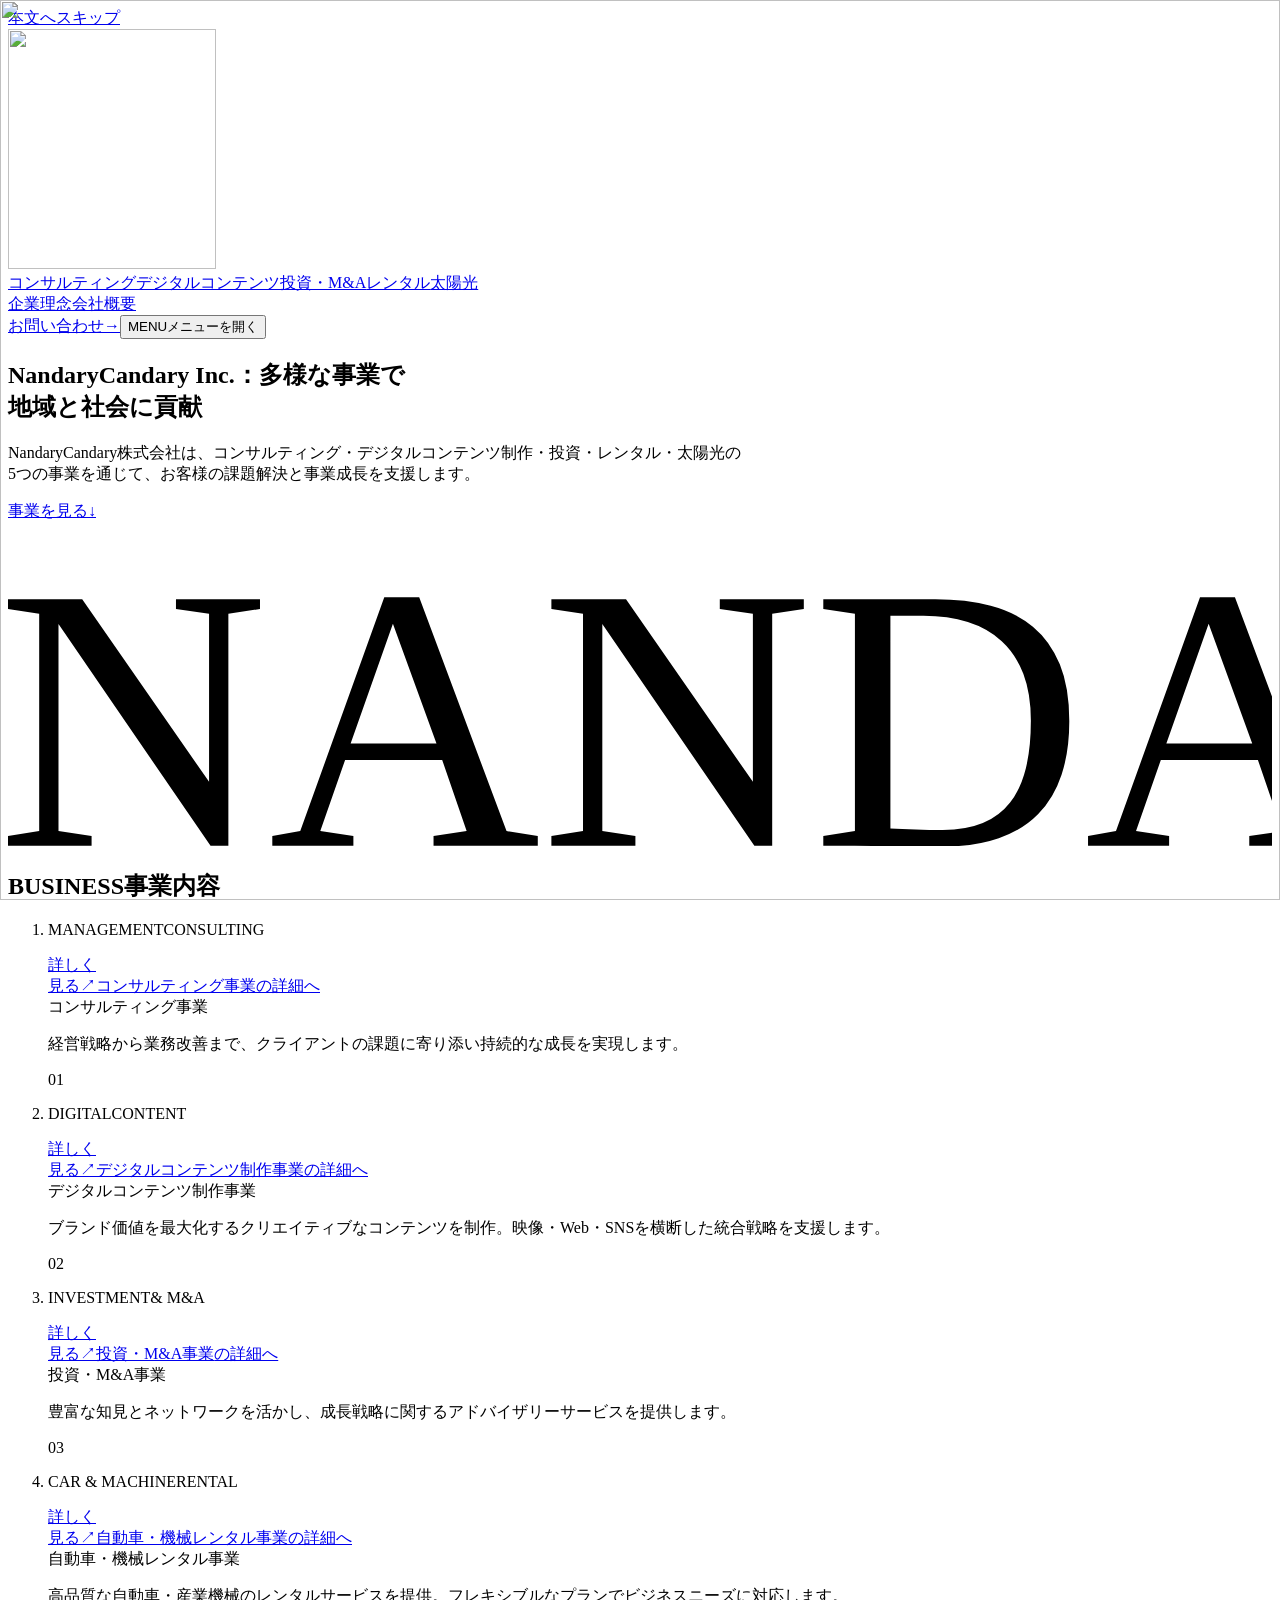
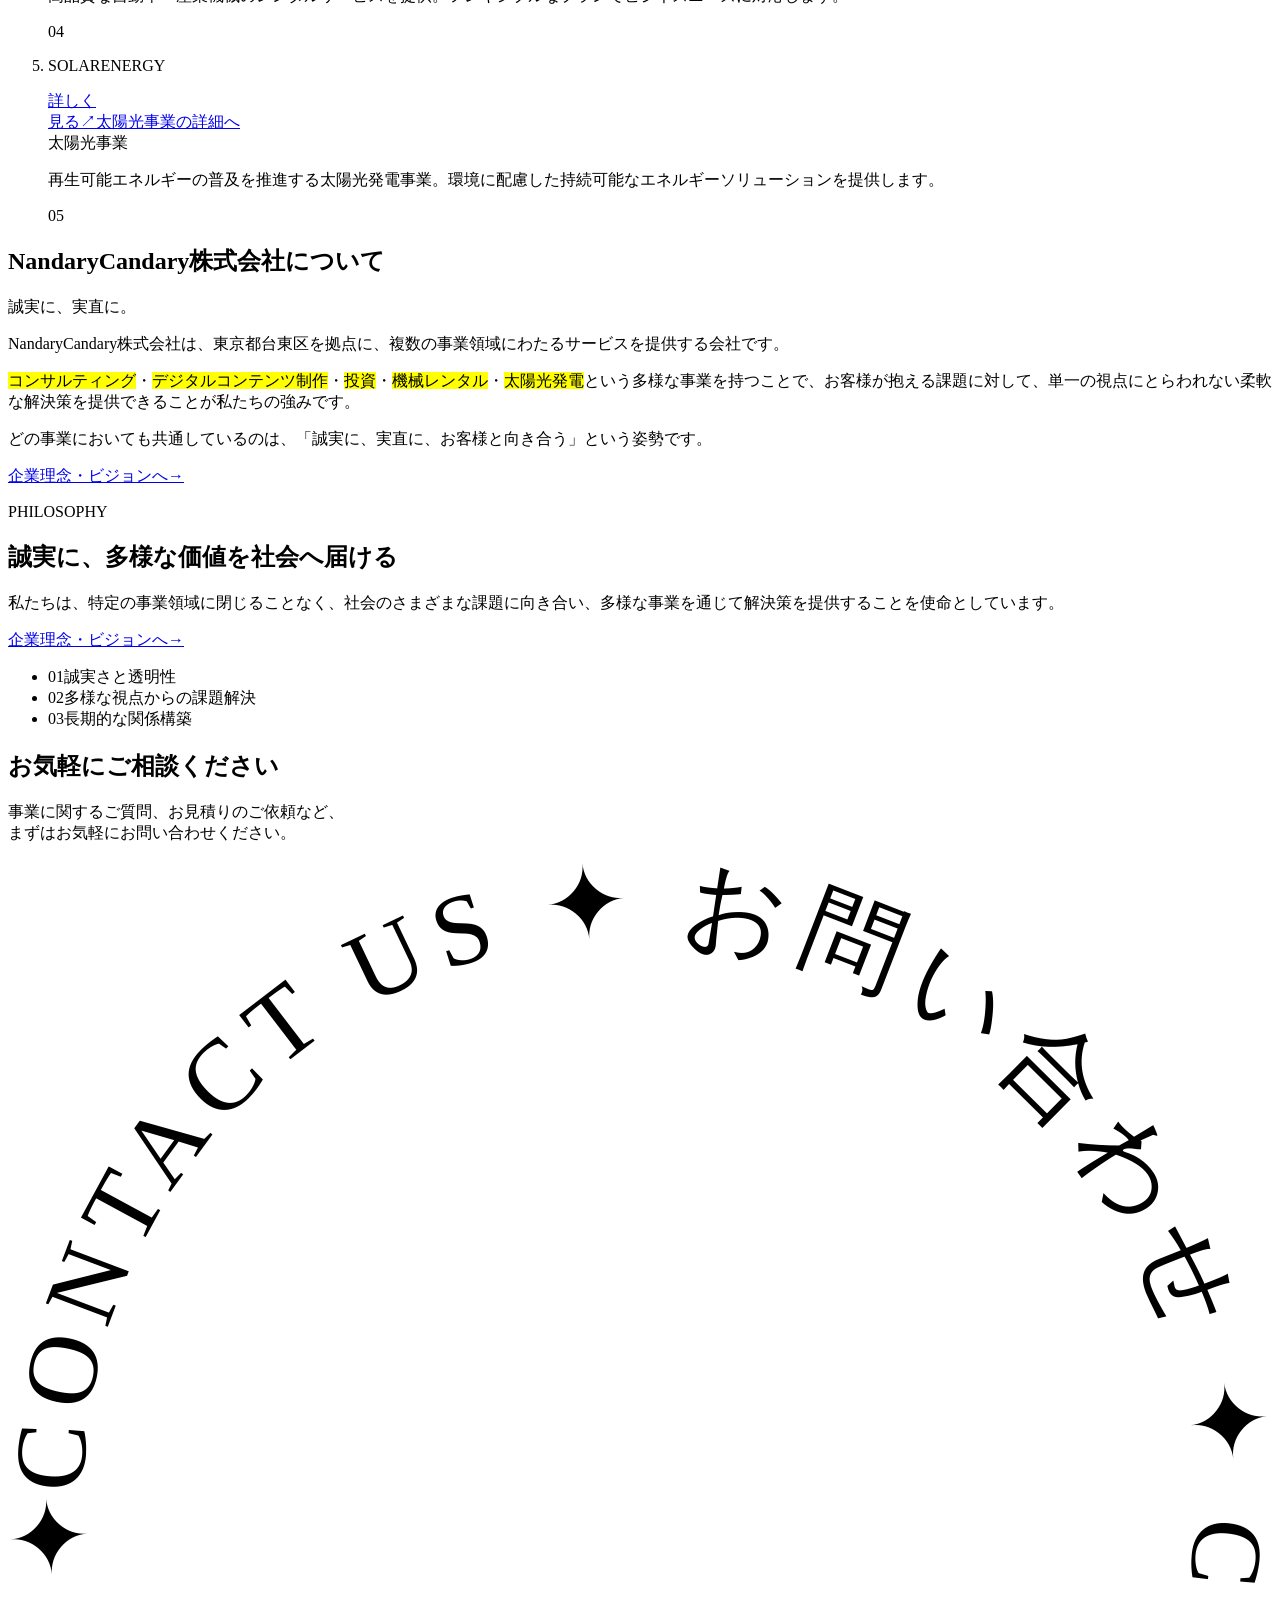
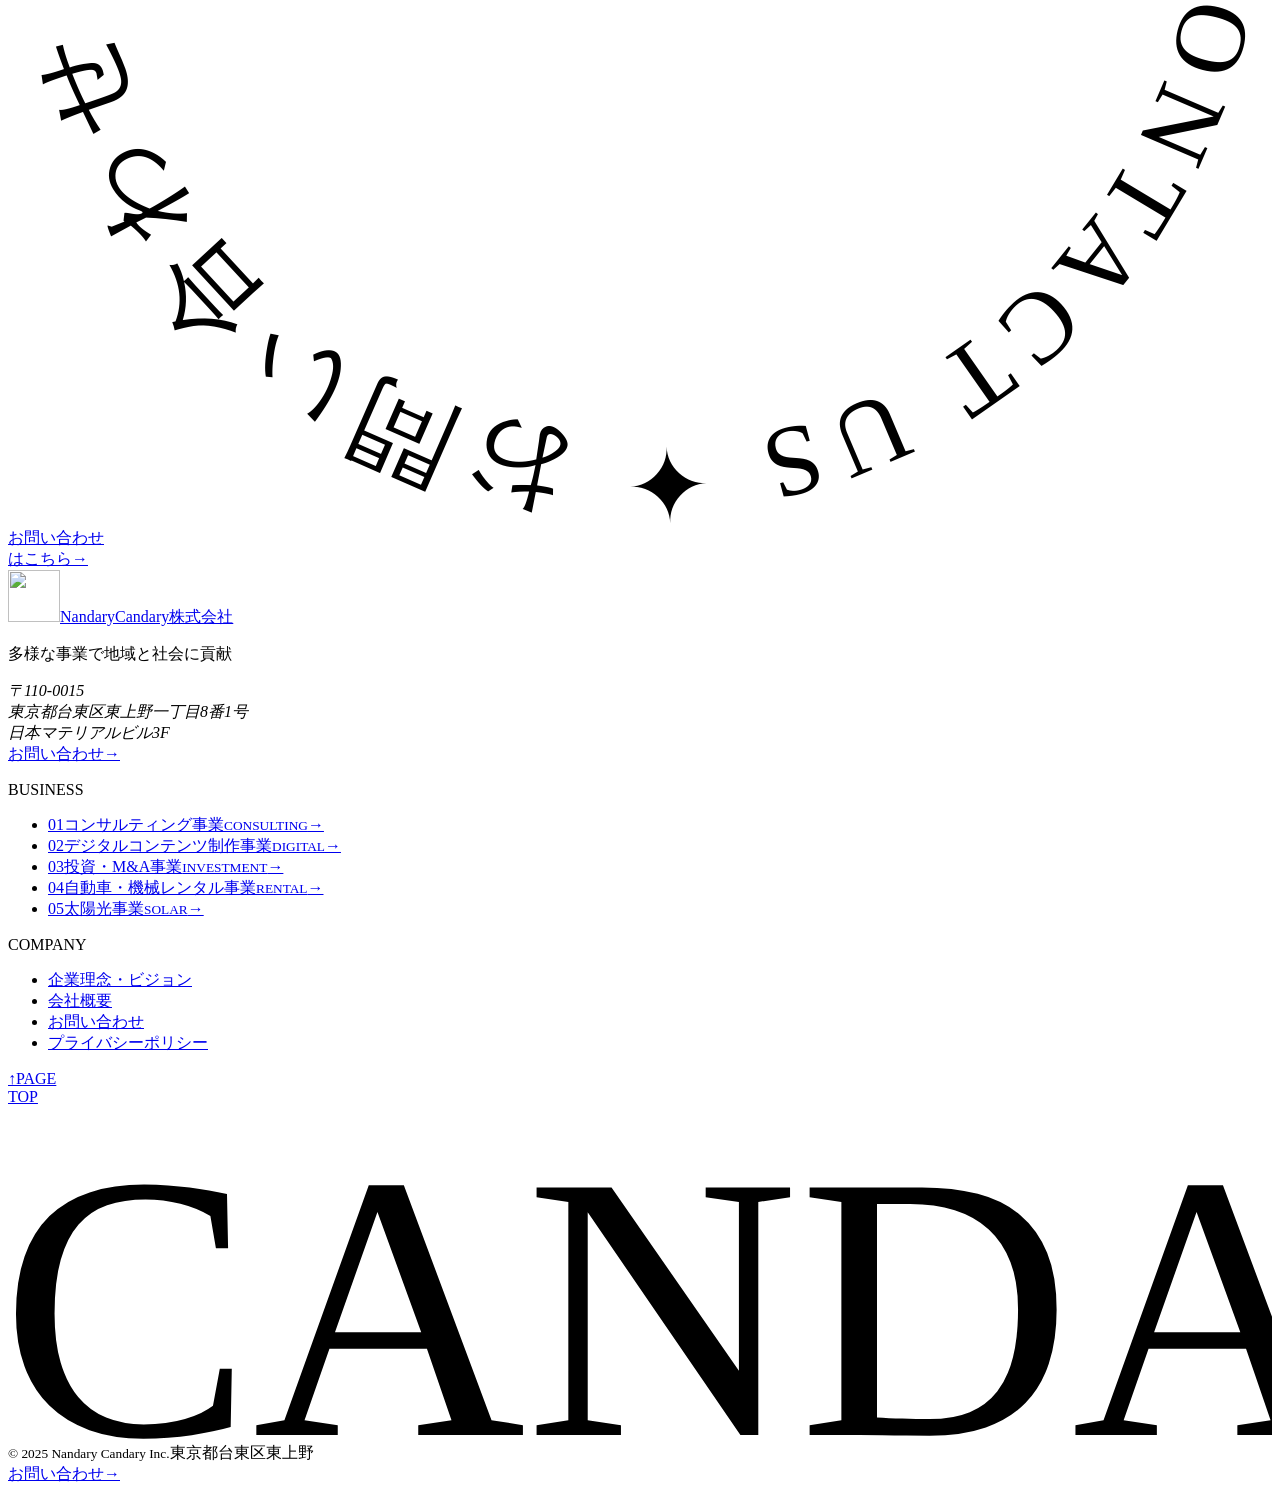
==== commit 9861ce44: "Update preview" ====
--- a/index.html
+++ b/index.html
@@ -1 +1 @@
-<!DOCTYPE html><html lang="ja" class="BDE5ya_variable jOEpIq_variable sSVXkq_variable vSWJpq_variable" style="--logo-url:url(/nandary-candary-preview/logo-mark.svg);--footer-url:url(/nandary-candary-preview/images/home/footer.webp);--footer-url-sm:url(/nandary-candary-preview/images/home/footer-1080.webp)"><head><meta charSet="utf-8"/><meta name="viewport" content="width=device-width, initial-scale=1"/><link rel="preload" href="/nandary-candary-preview/_next/static/media/6e7755c9813efd51-s.p.0pan85mumqyf3.woff2" as="font" crossorigin="" type="font/woff2"/><link rel="preload" href="/nandary-candary-preview/_next/static/media/8bca1a25966f7c2b-s.p.1z6i_1jvkgk0n.woff2" as="font" crossorigin="" type="font/woff2"/><link rel="preload" href="/nandary-candary-preview/_next/static/media/db545dba463279ae-s.p.1cp9-4nby68jc.woff2" as="font" crossorigin="" type="font/woff2"/><link rel="preload" as="image" imageSrcSet="/nandary-candary-preview/images/home/fv-640.webp 640w, /nandary-candary-preview/images/home/fv-1080.webp 750w, /nandary-candary-preview/images/home/fv-1080.webp 828w, /nandary-candary-preview/images/home/fv-1080.webp 1080w, /nandary-candary-preview/images/home/fv.webp 1200w, /nandary-candary-preview/images/home/fv.webp 1920w, /nandary-candary-preview/images/home/fv.webp 2048w, /nandary-candary-preview/images/home/fv.webp 3840w" imageSizes="100vw"/><link rel="stylesheet" href="/nandary-candary-preview/_next/static/chunks/3ygj7krw8skr8.css" data-precedence="next"/><link rel="stylesheet" href="/nandary-candary-preview/_next/static/chunks/2xa1xec9d9nd1.css" data-precedence="next"/><link rel="stylesheet" href="/nandary-candary-preview/_next/static/chunks/2m9wrpbw02rfs.css" data-precedence="next"/><link rel="stylesheet" href="/nandary-candary-preview/_next/static/chunks/24axtds_wo0bf.css" data-precedence="next"/><link rel="preload" as="script" fetchPriority="low" href="/nandary-candary-preview/_next/static/chunks/1ckvzn7sfprko.js"/><script src="/nandary-candary-preview/_next/static/chunks/2r4s4h5xul1n-.js" async=""></script><script src="/nandary-candary-preview/_next/static/chunks/2zkcqc03jcy3d.js" async=""></script><script src="/nandary-candary-preview/_next/static/chunks/1bgb7orazgc74.js" async=""></script><script src="/nandary-candary-preview/_next/static/chunks/turbopack-2x1n0lqcwmwze.js" async=""></script><script src="/nandary-candary-preview/_next/static/chunks/0444tjkl58gpc.js" async=""></script><script src="/nandary-candary-preview/_next/static/chunks/0mjzjal8x25q8.js" async=""></script><link rel="preload" href="/nandary-candary-preview/_next/static/chunks/1jku-l2wtxmv6.css" as="style"/><meta name="next-size-adjust" content=""/><meta name="theme-color" content="#0f1c2e"/><title>NandaryCandary株式会社 | 東京都台東区発・5事業を展開する総合事業会社</title><meta name="description" content="東京都台東区を拠点に、コンサルティング・デジタルコンテンツ制作・投資M&amp;A・自動車機械レンタル・太陽光の5事業を展開。誠実に、多様に、社会に価値を届ける信頼ある事業会社です。"/><meta name="robots" content="noindex, nofollow"/><link rel="canonical" href="https://nandary-candary.com/"/><meta property="og:title" content="NandaryCandary株式会社 | 東京都台東区発・5事業を展開する総合事業会社"/><meta property="og:description" content="東京都台東区を拠点に、コンサルティング・デジタルコンテンツ制作・投資M&amp;A・自動車機械レンタル・太陽光の5事業を展開。誠実に、多様に、社会に価値を届ける信頼ある事業会社です。"/><meta property="og:url" content="https://nandary-candary.com/"/><meta property="og:site_name" content="NandaryCandary株式会社"/><meta property="og:locale" content="ja_JP"/><meta property="og:image" content="https://nandary-candary.com/ogp.jpg"/><meta property="og:image:width" content="1200"/><meta property="og:image:height" content="630"/><meta property="og:type" content="website"/><meta name="twitter:card" content="summary_large_image"/><meta name="twitter:title" content="NandaryCandary株式会社 | 東京都台東区発・5事業を展開する総合事業会社"/><meta name="twitter:description" content="東京都台東区を拠点に、コンサルティング・デジタルコンテンツ制作・投資M&amp;A・自動車機械レンタル・太陽光の5事業を展開。誠実に、多様に、社会に価値を届ける信頼ある事業会社です。"/><meta name="twitter:image" content="https://nandary-candary.com/ogp.jpg"/><meta name="twitter:image:width" content="1200"/><meta name="twitter:image:height" content="630"/><link rel="icon" href="/nandary-candary-preview/icon.svg?icon.1aymoenmuj1s9.svg" sizes="any" type="image/svg+xml"/><script src="/nandary-candary-preview/_next/static/chunks/0cz1d0mv5g_q7.js" noModule=""></script></head><body><div hidden=""><!--$--><!--/$--></div><a class="skip" href="#main">本文へスキップ</a><header class="hBw1pG_header"><a class="hBw1pG_brand" aria-label="NandaryCandary株式会社 トップへ" href="/nandary-candary-preview/"><img alt="" loading="lazy" width="36" height="36" decoding="async" data-nimg="1" style="color:transparent" srcSet="/nandary-candary-preview/logo-mark.svg 1x, /nandary-candary-preview/logo-mark.svg 2x" src="/nandary-candary-preview/logo-mark.svg"/><span translate="no">NandaryCandary株式会社</span></a><nav class="hBw1pG_tabs" aria-label="事業内容"><a class="hBw1pG_tab" data-key="consulting" href="/nandary-candary-preview/service/consulting/">コンサルティング<small>CONSULTING</small></a><a class="hBw1pG_tab" data-key="digital" href="/nandary-candary-preview/service/digital-content/">デジタルコンテンツ<small>DIGITAL</small></a><a class="hBw1pG_tab" data-key="investment" href="/nandary-candary-preview/service/investment/">投資・M&amp;A<small>INVESTMENT</small></a><a class="hBw1pG_tab" data-key="rental" href="/nandary-candary-preview/service/rental/">レンタル<small>RENTAL</small></a><a class="hBw1pG_tab" data-key="solar" href="/nandary-candary-preview/service/solar/">太陽光<small>SOLAR</small></a></nav><div class="hBw1pG_right"><a class="pill hBw1pG_contact" href="/nandary-candary-preview/contact/">お問い合わせ<span class="arrow" aria-hidden="true">→</span></a><button type="button" class="n1T2xW_toggle" aria-haspopup="dialog"><span class="n1T2xW_bars" aria-hidden="true"><i></i><i></i></span><span class="n1T2xW_word">MENU</span><span class="sr-only">メニューを開く</span></button><dialog class="n1T2xW_dialog" aria-label="メニュー"><div class="n1T2xW_panel"><button type="button" class="n1T2xW_close">閉じる<span aria-hidden="true">×</span></button><nav aria-label="サイトメニュー" class="n1T2xW_grid"><div><p class="n1T2xW_label">事業内容</p><ul class="n1T2xW_biz"><li><a data-key="consulting" class="focus-inset" href="/nandary-candary-preview/service/consulting/">コンサルティング事業</a></li><li><a data-key="digital" class="focus-inset" href="/nandary-candary-preview/service/digital-content/">デジタルコンテンツ制作事業</a></li><li><a data-key="investment" class="focus-inset" href="/nandary-candary-preview/service/investment/">投資・M&amp;A事業</a></li><li><a data-key="rental" class="focus-inset" href="/nandary-candary-preview/service/rental/">自動車・機械レンタル事業</a></li><li><a data-key="solar" class="focus-inset" href="/nandary-candary-preview/service/solar/">太陽光事業</a></li></ul></div><div><p class="n1T2xW_label">会社情報</p><ul class="n1T2xW_pages"><li><a href="/nandary-candary-preview/">トップ</a></li><li><a href="/nandary-candary-preview/philosophy/">企業理念・ビジョン</a></li><li><a href="/nandary-candary-preview/company/">会社概要</a></li><li><a href="/nandary-candary-preview/contact/">お問い合わせ</a></li><li><a href="/nandary-candary-preview/privacy/">プライバシーポリシー</a></li></ul></div></nav></div></dialog></div></header><main id="main"><section class="_8aEwW_hero"><div class="_8aEwW_photo"><img alt="隅田川と台東区の街並み、夕暮れ" decoding="async" data-nimg="fill" style="position:absolute;height:100%;width:100%;left:0;top:0;right:0;bottom:0;color:transparent" sizes="100vw" srcSet="/nandary-candary-preview/images/home/fv-640.webp 640w, /nandary-candary-preview/images/home/fv-1080.webp 750w, /nandary-candary-preview/images/home/fv-1080.webp 828w, /nandary-candary-preview/images/home/fv-1080.webp 1080w, /nandary-candary-preview/images/home/fv.webp 1200w, /nandary-candary-preview/images/home/fv.webp 1920w, /nandary-candary-preview/images/home/fv.webp 2048w, /nandary-candary-preview/images/home/fv.webp 3840w" src="/nandary-candary-preview/images/home/fv.webp"/></div><div class="_8aEwW_copy"><p class="_8aEwW_inc" translate="no">NandaryCandary Inc.</p><h1 class="_8aEwW_h1"><span class="ph">多様な事業で</span><br/><span class="ph">地域と社会に貢献</span></h1><p class="_8aEwW_lead"><span class="ph">NandaryCandary株式会社は、</span><span class="ph">コンサルティング・</span><span class="ph">デジタルコンテンツ制作・</span><span class="ph">投資・レンタル・太陽光の</span><br/><span class="ph">5つの事業を通じて、</span><span class="ph">お客様の課題解決と</span><span class="ph">事業成長を支援します。</span></p><a class="pill" href="#business">事業を見る<span class="arrow" aria-hidden="true">↓</span></a></div><div class="_8aEwW_word"><svg viewBox="0 0 335.7 86" role="img" aria-label="NANDARY"><text x="-3" y="86" font-size="100" fill="currentColor" style="font-family:var(--f-word)">NANDARY</text></svg></div></section><div class="stripe" aria-hidden="true"><div><i style="background:var(--consulting);flex-grow:1"></i><i style="background:var(--digital);flex-grow:1"></i><i style="background:var(--investment);flex-grow:1"></i><i style="background:var(--rental);flex-grow:1"></i><i style="background:var(--solar);flex-grow:1"></i></div></div><section id="business" class="_7XH1AW_showcase" style="--n:5" aria-labelledby="biz-title"><div class="_7XH1AW_pin"><h2 id="biz-title" class="heading _7XH1AW_head" style="--shadow:var(--digital)"><span class="eyebrow" style="--eb:var(--digital);--eb-on:#fff">BUSINESS</span>事業内容</h2><ol class="_7XH1AW_track"><li class="_7XH1AW_slide" style="--c:var(--consulting)" data-key="consulting"><p class="_7XH1AW_title" aria-hidden="true"><span>MANAGEMENT</span><span>CONSULTING</span></p><div class="_7XH1AW_stage"><div class="_7XH1AW_side _7XH1AW_sideL" aria-hidden="true"><img alt="" loading="lazy" decoding="async" data-nimg="fill" style="position:absolute;height:100%;width:100%;left:0;top:0;right:0;bottom:0;color:transparent" sizes="20vw" srcSet="/nandary-candary-preview/images/consulting/svc2-640.webp 128w, /nandary-candary-preview/images/consulting/svc2-640.webp 256w, /nandary-candary-preview/images/consulting/svc2-640.webp 384w, /nandary-candary-preview/images/consulting/svc2-640.webp 640w, /nandary-candary-preview/images/consulting/svc2-1080.webp 750w, /nandary-candary-preview/images/consulting/svc2-1080.webp 828w, /nandary-candary-preview/images/consulting/svc2-1080.webp 1080w, /nandary-candary-preview/images/consulting/svc2.webp 1200w, /nandary-candary-preview/images/consulting/svc2.webp 1920w, /nandary-candary-preview/images/consulting/svc2.webp 2048w, /nandary-candary-preview/images/consulting/svc2.webp 3840w" src="/nandary-candary-preview/images/consulting/svc2.webp"/></div><a class="_7XH1AW_main" href="/nandary-candary-preview/service/consulting/"><span class="_7XH1AW_photo"><img alt="" loading="lazy" decoding="async" data-nimg="fill" style="position:absolute;height:100%;width:100%;left:0;top:0;right:0;bottom:0;color:transparent" sizes="(max-width: 900px) 80vw, 36vw" srcSet="/nandary-candary-preview/images/home/card-consulting-640.webp 256w, /nandary-candary-preview/images/home/card-consulting-640.webp 384w, /nandary-candary-preview/images/home/card-consulting-640.webp 640w, /nandary-candary-preview/images/home/card-consulting-1080.webp 750w, /nandary-candary-preview/images/home/card-consulting-1080.webp 828w, /nandary-candary-preview/images/home/card-consulting-1080.webp 1080w, /nandary-candary-preview/images/home/card-consulting.webp 1200w, /nandary-candary-preview/images/home/card-consulting.webp 1920w, /nandary-candary-preview/images/home/card-consulting.webp 2048w, /nandary-candary-preview/images/home/card-consulting.webp 3840w" src="/nandary-candary-preview/images/home/card-consulting.webp"/></span><span class="_7XH1AW_sticker">詳しく<br/>見る<span aria-hidden="true">↗</span></span><span class="sr-only">コンサルティング事業<!-- -->の詳細へ</span></a><div class="_7XH1AW_side _7XH1AW_sideR" aria-hidden="true"><img alt="" loading="lazy" decoding="async" data-nimg="fill" style="position:absolute;height:100%;width:100%;left:0;top:0;right:0;bottom:0;color:transparent" sizes="20vw" srcSet="/nandary-candary-preview/images/consulting/svc1-640.webp 128w, /nandary-candary-preview/images/consulting/svc1-640.webp 256w, /nandary-candary-preview/images/consulting/svc1-640.webp 384w, /nandary-candary-preview/images/consulting/svc1-640.webp 640w, /nandary-candary-preview/images/consulting/svc1-1080.webp 750w, /nandary-candary-preview/images/consulting/svc1-1080.webp 828w, /nandary-candary-preview/images/consulting/svc1-1080.webp 1080w, /nandary-candary-preview/images/consulting/svc1.webp 1200w, /nandary-candary-preview/images/consulting/svc1.webp 1920w, /nandary-candary-preview/images/consulting/svc1.webp 2048w, /nandary-candary-preview/images/consulting/svc1.webp 3840w" src="/nandary-candary-preview/images/consulting/svc1.webp"/></div></div><div class="_7XH1AW_meta"><span class="_7XH1AW_tag">コンサルティング事業</span><p>経営戦略から業務改善まで、クライアントの課題に寄り添い持続的な成長を実現します。</p><span class="_7XH1AW_num" aria-hidden="true">01</span></div></li><li class="_7XH1AW_slide" style="--c:var(--digital)" data-key="digital"><p class="_7XH1AW_title" aria-hidden="true"><span>DIGITAL</span><span>CONTENT</span></p><div class="_7XH1AW_stage"><div class="_7XH1AW_side _7XH1AW_sideL" aria-hidden="true"><img alt="" loading="lazy" decoding="async" data-nimg="fill" style="position:absolute;height:100%;width:100%;left:0;top:0;right:0;bottom:0;color:transparent" sizes="20vw" srcSet="/nandary-candary-preview/images/digital/svc2-640.webp 128w, /nandary-candary-preview/images/digital/svc2-640.webp 256w, /nandary-candary-preview/images/digital/svc2-640.webp 384w, /nandary-candary-preview/images/digital/svc2-640.webp 640w, /nandary-candary-preview/images/digital/svc2-1080.webp 750w, /nandary-candary-preview/images/digital/svc2-1080.webp 828w, /nandary-candary-preview/images/digital/svc2-1080.webp 1080w, /nandary-candary-preview/images/digital/svc2.webp 1200w, /nandary-candary-preview/images/digital/svc2.webp 1920w, /nandary-candary-preview/images/digital/svc2.webp 2048w, /nandary-candary-preview/images/digital/svc2.webp 3840w" src="/nandary-candary-preview/images/digital/svc2.webp"/></div><a class="_7XH1AW_main" href="/nandary-candary-preview/service/digital-content/"><span class="_7XH1AW_photo"><img alt="" loading="lazy" decoding="async" data-nimg="fill" style="position:absolute;height:100%;width:100%;left:0;top:0;right:0;bottom:0;color:transparent" sizes="(max-width: 900px) 80vw, 36vw" srcSet="/nandary-candary-preview/images/home/card-digital-640.webp 256w, /nandary-candary-preview/images/home/card-digital-640.webp 384w, /nandary-candary-preview/images/home/card-digital-640.webp 640w, /nandary-candary-preview/images/home/card-digital-1080.webp 750w, /nandary-candary-preview/images/home/card-digital-1080.webp 828w, /nandary-candary-preview/images/home/card-digital-1080.webp 1080w, /nandary-candary-preview/images/home/card-digital.webp 1200w, /nandary-candary-preview/images/home/card-digital.webp 1920w, /nandary-candary-preview/images/home/card-digital.webp 2048w, /nandary-candary-preview/images/home/card-digital.webp 3840w" src="/nandary-candary-preview/images/home/card-digital.webp"/></span><span class="_7XH1AW_sticker">詳しく<br/>見る<span aria-hidden="true">↗</span></span><span class="sr-only">デジタルコンテンツ制作事業<!-- -->の詳細へ</span></a><div class="_7XH1AW_side _7XH1AW_sideR" aria-hidden="true"><img alt="" loading="lazy" decoding="async" data-nimg="fill" style="position:absolute;height:100%;width:100%;left:0;top:0;right:0;bottom:0;color:transparent" sizes="20vw" srcSet="/nandary-candary-preview/images/digital/svc1-640.webp 128w, /nandary-candary-preview/images/digital/svc1-640.webp 256w, /nandary-candary-preview/images/digital/svc1-640.webp 384w, /nandary-candary-preview/images/digital/svc1-640.webp 640w, /nandary-candary-preview/images/digital/svc1-1080.webp 750w, /nandary-candary-preview/images/digital/svc1-1080.webp 828w, /nandary-candary-preview/images/digital/svc1-1080.webp 1080w, /nandary-candary-preview/images/digital/svc1.webp 1200w, /nandary-candary-preview/images/digital/svc1.webp 1920w, /nandary-candary-preview/images/digital/svc1.webp 2048w, /nandary-candary-preview/images/digital/svc1.webp 3840w" src="/nandary-candary-preview/images/digital/svc1.webp"/></div></div><div class="_7XH1AW_meta"><span class="_7XH1AW_tag">デジタルコンテンツ制作事業</span><p>ブランド価値を最大化するクリエイティブなコンテンツを制作。映像・Web・SNSを横断した統合戦略を支援します。</p><span class="_7XH1AW_num" aria-hidden="true">02</span></div></li><li class="_7XH1AW_slide" style="--c:var(--investment)" data-key="investment"><p class="_7XH1AW_title" aria-hidden="true"><span>INVESTMENT</span><span>&amp; M&amp;A</span></p><div class="_7XH1AW_stage"><div class="_7XH1AW_side _7XH1AW_sideL" aria-hidden="true"><img alt="" loading="lazy" decoding="async" data-nimg="fill" style="position:absolute;height:100%;width:100%;left:0;top:0;right:0;bottom:0;color:transparent" sizes="20vw" srcSet="/nandary-candary-preview/images/investment/svc2-640.webp 128w, /nandary-candary-preview/images/investment/svc2-640.webp 256w, /nandary-candary-preview/images/investment/svc2-640.webp 384w, /nandary-candary-preview/images/investment/svc2-640.webp 640w, /nandary-candary-preview/images/investment/svc2-1080.webp 750w, /nandary-candary-preview/images/investment/svc2-1080.webp 828w, /nandary-candary-preview/images/investment/svc2-1080.webp 1080w, /nandary-candary-preview/images/investment/svc2.webp 1200w, /nandary-candary-preview/images/investment/svc2.webp 1920w, /nandary-candary-preview/images/investment/svc2.webp 2048w, /nandary-candary-preview/images/investment/svc2.webp 3840w" src="/nandary-candary-preview/images/investment/svc2.webp"/></div><a class="_7XH1AW_main" href="/nandary-candary-preview/service/investment/"><span class="_7XH1AW_photo"><img alt="" loading="lazy" decoding="async" data-nimg="fill" style="position:absolute;height:100%;width:100%;left:0;top:0;right:0;bottom:0;color:transparent" sizes="(max-width: 900px) 80vw, 36vw" srcSet="/nandary-candary-preview/images/home/card-investment-640.webp 256w, /nandary-candary-preview/images/home/card-investment-640.webp 384w, /nandary-candary-preview/images/home/card-investment-640.webp 640w, /nandary-candary-preview/images/home/card-investment-1080.webp 750w, /nandary-candary-preview/images/home/card-investment-1080.webp 828w, /nandary-candary-preview/images/home/card-investment-1080.webp 1080w, /nandary-candary-preview/images/home/card-investment.webp 1200w, /nandary-candary-preview/images/home/card-investment.webp 1920w, /nandary-candary-preview/images/home/card-investment.webp 2048w, /nandary-candary-preview/images/home/card-investment.webp 3840w" src="/nandary-candary-preview/images/home/card-investment.webp"/></span><span class="_7XH1AW_sticker">詳しく<br/>見る<span aria-hidden="true">↗</span></span><span class="sr-only">投資・M&amp;A事業<!-- -->の詳細へ</span></a><div class="_7XH1AW_side _7XH1AW_sideR" aria-hidden="true"><img alt="" loading="lazy" decoding="async" data-nimg="fill" style="position:absolute;height:100%;width:100%;left:0;top:0;right:0;bottom:0;color:transparent" sizes="20vw" srcSet="/nandary-candary-preview/images/investment/svc1-640.webp 128w, /nandary-candary-preview/images/investment/svc1-640.webp 256w, /nandary-candary-preview/images/investment/svc1-640.webp 384w, /nandary-candary-preview/images/investment/svc1-640.webp 640w, /nandary-candary-preview/images/investment/svc1-1080.webp 750w, /nandary-candary-preview/images/investment/svc1-1080.webp 828w, /nandary-candary-preview/images/investment/svc1-1080.webp 1080w, /nandary-candary-preview/images/investment/svc1.webp 1200w, /nandary-candary-preview/images/investment/svc1.webp 1920w, /nandary-candary-preview/images/investment/svc1.webp 2048w, /nandary-candary-preview/images/investment/svc1.webp 3840w" src="/nandary-candary-preview/images/investment/svc1.webp"/></div></div><div class="_7XH1AW_meta"><span class="_7XH1AW_tag">投資・M&amp;A事業</span><p>豊富な知見とネットワークを活かし、成長戦略に関するアドバイザリーサービスを提供します。</p><span class="_7XH1AW_num" aria-hidden="true">03</span></div></li><li class="_7XH1AW_slide" style="--c:var(--rental)" data-key="rental"><p class="_7XH1AW_title" aria-hidden="true"><span>CAR &amp; MACHINE</span><span>RENTAL</span></p><div class="_7XH1AW_stage"><div class="_7XH1AW_side _7XH1AW_sideL" aria-hidden="true"><img alt="" loading="lazy" decoding="async" data-nimg="fill" style="position:absolute;height:100%;width:100%;left:0;top:0;right:0;bottom:0;color:transparent" sizes="20vw" srcSet="/nandary-candary-preview/images/rental/svc3-640.webp 128w, /nandary-candary-preview/images/rental/svc3-640.webp 256w, /nandary-candary-preview/images/rental/svc3-640.webp 384w, /nandary-candary-preview/images/rental/svc3-640.webp 640w, /nandary-candary-preview/images/rental/svc3-1080.webp 750w, /nandary-candary-preview/images/rental/svc3-1080.webp 828w, /nandary-candary-preview/images/rental/svc3-1080.webp 1080w, /nandary-candary-preview/images/rental/svc3.webp 1200w, /nandary-candary-preview/images/rental/svc3.webp 1920w, /nandary-candary-preview/images/rental/svc3.webp 2048w, /nandary-candary-preview/images/rental/svc3.webp 3840w" src="/nandary-candary-preview/images/rental/svc3.webp"/></div><a class="_7XH1AW_main" href="/nandary-candary-preview/service/rental/"><span class="_7XH1AW_photo"><img alt="" loading="lazy" decoding="async" data-nimg="fill" style="position:absolute;height:100%;width:100%;left:0;top:0;right:0;bottom:0;color:transparent" sizes="(max-width: 900px) 80vw, 36vw" srcSet="/nandary-candary-preview/images/home/card-rental-640.webp 256w, /nandary-candary-preview/images/home/card-rental-640.webp 384w, /nandary-candary-preview/images/home/card-rental-640.webp 640w, /nandary-candary-preview/images/home/card-rental-1080.webp 750w, /nandary-candary-preview/images/home/card-rental-1080.webp 828w, /nandary-candary-preview/images/home/card-rental-1080.webp 1080w, /nandary-candary-preview/images/home/card-rental.webp 1200w, /nandary-candary-preview/images/home/card-rental.webp 1920w, /nandary-candary-preview/images/home/card-rental.webp 2048w, /nandary-candary-preview/images/home/card-rental.webp 3840w" src="/nandary-candary-preview/images/home/card-rental.webp"/></span><span class="_7XH1AW_sticker">詳しく<br/>見る<span aria-hidden="true">↗</span></span><span class="sr-only">自動車・機械レンタル事業<!-- -->の詳細へ</span></a><div class="_7XH1AW_side _7XH1AW_sideR" aria-hidden="true"><img alt="" loading="lazy" decoding="async" data-nimg="fill" style="position:absolute;height:100%;width:100%;left:0;top:0;right:0;bottom:0;color:transparent" sizes="20vw" srcSet="/nandary-candary-preview/images/rental/svc1-640.webp 128w, /nandary-candary-preview/images/rental/svc1-640.webp 256w, /nandary-candary-preview/images/rental/svc1-640.webp 384w, /nandary-candary-preview/images/rental/svc1-640.webp 640w, /nandary-candary-preview/images/rental/svc1-1080.webp 750w, /nandary-candary-preview/images/rental/svc1-1080.webp 828w, /nandary-candary-preview/images/rental/svc1-1080.webp 1080w, /nandary-candary-preview/images/rental/svc1.webp 1200w, /nandary-candary-preview/images/rental/svc1.webp 1920w, /nandary-candary-preview/images/rental/svc1.webp 2048w, /nandary-candary-preview/images/rental/svc1.webp 3840w" src="/nandary-candary-preview/images/rental/svc1.webp"/></div></div><div class="_7XH1AW_meta"><span class="_7XH1AW_tag">自動車・機械レンタル事業</span><p>高品質な自動車・産業機械のレンタルサービスを提供。フレキシブルなプランでビジネスニーズに対応します。</p><span class="_7XH1AW_num" aria-hidden="true">04</span></div></li><li class="_7XH1AW_slide" style="--c:var(--solar)" data-key="solar"><p class="_7XH1AW_title" aria-hidden="true"><span>SOLAR</span><span>ENERGY</span></p><div class="_7XH1AW_stage"><div class="_7XH1AW_side _7XH1AW_sideL" aria-hidden="true"><img alt="" loading="lazy" decoding="async" data-nimg="fill" style="position:absolute;height:100%;width:100%;left:0;top:0;right:0;bottom:0;color:transparent" sizes="20vw" srcSet="/nandary-candary-preview/images/solar/svc2-640.webp 128w, /nandary-candary-preview/images/solar/svc2-640.webp 256w, /nandary-candary-preview/images/solar/svc2-640.webp 384w, /nandary-candary-preview/images/solar/svc2-640.webp 640w, /nandary-candary-preview/images/solar/svc2-1080.webp 750w, /nandary-candary-preview/images/solar/svc2-1080.webp 828w, /nandary-candary-preview/images/solar/svc2-1080.webp 1080w, /nandary-candary-preview/images/solar/svc2.webp 1200w, /nandary-candary-preview/images/solar/svc2.webp 1920w, /nandary-candary-preview/images/solar/svc2.webp 2048w, /nandary-candary-preview/images/solar/svc2.webp 3840w" src="/nandary-candary-preview/images/solar/svc2.webp"/></div><a class="_7XH1AW_main" href="/nandary-candary-preview/service/solar/"><span class="_7XH1AW_photo"><img alt="" loading="lazy" decoding="async" data-nimg="fill" style="position:absolute;height:100%;width:100%;left:0;top:0;right:0;bottom:0;color:transparent" sizes="(max-width: 900px) 80vw, 36vw" srcSet="/nandary-candary-preview/images/home/card-solar-640.webp 256w, /nandary-candary-preview/images/home/card-solar-640.webp 384w, /nandary-candary-preview/images/home/card-solar-640.webp 640w, /nandary-candary-preview/images/home/card-solar-1080.webp 750w, /nandary-candary-preview/images/home/card-solar-1080.webp 828w, /nandary-candary-preview/images/home/card-solar-1080.webp 1080w, /nandary-candary-preview/images/home/card-solar.webp 1200w, /nandary-candary-preview/images/home/card-solar.webp 1920w, /nandary-candary-preview/images/home/card-solar.webp 2048w, /nandary-candary-preview/images/home/card-solar.webp 3840w" src="/nandary-candary-preview/images/home/card-solar.webp"/></span><span class="_7XH1AW_sticker">詳しく<br/>見る<span aria-hidden="true">↗</span></span><span class="sr-only">太陽光事業<!-- -->の詳細へ</span></a><div class="_7XH1AW_side _7XH1AW_sideR" aria-hidden="true"><img alt="" loading="lazy" decoding="async" data-nimg="fill" style="position:absolute;height:100%;width:100%;left:0;top:0;right:0;bottom:0;color:transparent" sizes="20vw" srcSet="/nandary-candary-preview/images/solar/svc1-640.webp 128w, /nandary-candary-preview/images/solar/svc1-640.webp 256w, /nandary-candary-preview/images/solar/svc1-640.webp 384w, /nandary-candary-preview/images/solar/svc1-640.webp 640w, /nandary-candary-preview/images/solar/svc1-1080.webp 750w, /nandary-candary-preview/images/solar/svc1-1080.webp 828w, /nandary-candary-preview/images/solar/svc1-1080.webp 1080w, /nandary-candary-preview/images/solar/svc1.webp 1200w, /nandary-candary-preview/images/solar/svc1.webp 1920w, /nandary-candary-preview/images/solar/svc1.webp 2048w, /nandary-candary-preview/images/solar/svc1.webp 3840w" src="/nandary-candary-preview/images/solar/svc1.webp"/></div></div><div class="_7XH1AW_meta"><span class="_7XH1AW_tag">太陽光事業</span><p>再生可能エネルギーの普及を推進する太陽光発電事業。環境に配慮した持続可能なエネルギーソリューションを提供します。</p><span class="_7XH1AW_num" aria-hidden="true">05</span></div></li></ol><div class="_7XH1AW_ruler" aria-hidden="true"><i class="_7XH1AW_progress"></i></div></div></section><section class="_8aEwW_band" aria-labelledby="about-title"><div class="wrap inner _8aEwW_about"><div class="_8aEwW_aboutPic"><img alt="" loading="lazy" decoding="async" data-nimg="fill" style="position:absolute;height:100%;width:100%;left:0;top:0;right:0;bottom:0;color:transparent" sizes="(max-width: 900px) 100vw, 55vw" srcSet="/nandary-candary-preview/images/home/philosophy-hero-640.webp 384w, /nandary-candary-preview/images/home/philosophy-hero-640.webp 640w, /nandary-candary-preview/images/home/philosophy-hero-1080.webp 750w, /nandary-candary-preview/images/home/philosophy-hero-1080.webp 828w, /nandary-candary-preview/images/home/philosophy-hero-1080.webp 1080w, /nandary-candary-preview/images/home/philosophy-hero.webp 1200w, /nandary-candary-preview/images/home/philosophy-hero.webp 1920w, /nandary-candary-preview/images/home/philosophy-hero.webp 2048w, /nandary-candary-preview/images/home/philosophy-hero.webp 3840w" src="/nandary-candary-preview/images/home/philosophy-hero.webp"/></div><div class="_8aEwW_side"><h2 id="about-title" class="heading _8aEwW_aboutTitle" style="--shadow:var(--consulting)"><span class="ph" translate="no">NandaryCandary株式会社</span><span class="ph">について</span></h2><div class="_8aEwW_txt"><p class="_8aEwW_tate" aria-hidden="true">誠実に、実直に。</p><div class="_8aEwW_body"><p class="lit"><span class="ph">NandaryCandary株式会社は、</span><span class="ph">東京都台東区を拠点に、</span><span class="ph">複数の事業領域にわたるサービスを</span><span class="ph">提供する会社です。</span></p><p class="lit"><span class="ph"><mark class="mark" style="--c:var(--consulting)">コンサルティング</mark>・</span><span class="ph"><mark class="mark" style="--c:var(--digital)">デジタルコンテンツ制作</mark>・</span><span class="ph"><mark class="mark" style="--c:var(--investment)">投資</mark>・</span><span class="ph"><mark class="mark" style="--c:var(--rental)">機械レンタル</mark>・</span><span class="ph"><mark class="mark" style="--c:var(--solar)">太陽光発電</mark>という</span><span class="ph">多様な事業を持つことで、</span><span class="ph">お客様が抱える課題に対して、</span><span class="ph">単一の視点にとらわれない</span><span class="ph">柔軟な解決策を提供できることが</span><span class="ph">私たちの強みです。</span></p><p class="lit"><span class="ph">どの事業においても共通しているのは、</span><span class="ph">「誠実に、実直に、お客様と向き合う」</span><span class="ph">という姿勢です。</span></p><a class="textlink" href="/nandary-candary-preview/philosophy/">企業理念・ビジョンへ<span aria-hidden="true">→</span></a></div></div></div></div></section><section class="_8aEwW_slant" aria-labelledby="mission-title"><div class="inner _8aEwW_slantIn"><div><p class="_8aEwW_note">PHILOSOPHY</p><h2 id="mission-title" class="_8aEwW_slantTitle"><span class="_8aEwW_l1">誠実に、</span><span class="_8aEwW_l2">多様な価値を社会へ届ける</span></h2></div><div class="_8aEwW_slantText"><p>私たちは、特定の事業領域に閉じることなく、社会のさまざまな課題に向き合い、多様な事業を通じて解決策を提供することを使命としています。</p><a class="textlink" href="/nandary-candary-preview/philosophy/">企業理念・ビジョンへ<span aria-hidden="true">→</span></a></div><ul class="_8aEwW_values" aria-label="私たちが大切にしていること"><li><span aria-hidden="true">01</span>誠実さと透明性</li><li><span aria-hidden="true">02</span>多様な視点からの課題解決</li><li><span aria-hidden="true">03</span>長期的な関係構築</li></ul></div></section><section class="wrap _1lys1q_section" aria-labelledby="contact-block-title"><div class="_1lys1q_rays" aria-hidden="true"><i style="background:var(--consulting)"></i><i style="background:var(--digital)"></i><i style="background:var(--investment)"></i><i style="background:var(--rental)"></i><i style="background:var(--solar)"></i></div><div class="inner _1lys1q_grid"><div class="_1lys1q_text"><h2 id="contact-block-title" class="heading _1lys1q_title"><span class="ph">お気軽に</span><span class="ph">ご相談ください</span></h2><p><span class="ph">事業に関するご質問、</span><span class="ph">お見積りのご依頼など、</span><br/><span class="ph">まずはお気軽にお問い合わせください。</span></p></div><div class="_1lys1q_badgeWrap"><div class="_1lys1q_ringWrap" aria-hidden="true"><svg class="_1lys1q_ring" viewBox="0 0 200 200"><defs><path id="contact-ring" d="M100,100 m-88,0 a88,88 0 1,1 176,0 a88,88 0 1,1 -176,0"></path></defs><text><textPath href="#contact-ring" textLength="552" lengthAdjust="spacing">CONTACT US ✦ お問い合わせ ✦ CONTACT US ✦ お問い合わせ ✦ </textPath></text></svg></div><a class="_1lys1q_circle" href="/nandary-candary-preview/contact/"><span class="_1lys1q_ctitle">お問い合わせ<br/>はこちら</span><span class="_1lys1q_carrow" aria-hidden="true">→</span></a></div></div></section><!--$--><!--/$--></main><footer class="S6Hkya_footer"><div class="S6Hkya_edge" aria-hidden="true"><i style="background:var(--consulting)"></i><i style="background:var(--digital)"></i><i style="background:var(--investment)"></i><i style="background:var(--rental)"></i><i style="background:var(--solar)"></i></div><div class="wrap S6Hkya_top"><div class="inner S6Hkya_grid"><div class="S6Hkya_company"><a class="S6Hkya_brand" href="/nandary-candary-preview/"><img alt="" loading="lazy" width="52" height="52" decoding="async" data-nimg="1" style="color:transparent" srcSet="/nandary-candary-preview/logo-mark.svg 1x, /nandary-candary-preview/logo-mark.svg 2x" src="/nandary-candary-preview/logo-mark.svg"/><span translate="no">NandaryCandary株式会社</span></a><p class="S6Hkya_catch"><span class="ph">多様な事業で</span><span class="ph">地域と社会に貢献</span></p><address class="S6Hkya_address">〒110-0015<br/>東京都台東区東上野一丁目8番1号<br/>日本マテリアルビル3F</address><a class="pill" href="/nandary-candary-preview/contact/">お問い合わせ<span class="arrow" aria-hidden="true">→</span></a></div><nav aria-label="フッター 事業内容" class="S6Hkya_biz"><p class="S6Hkya_title">BUSINESS</p><ul><li><a data-key="consulting" class="focus-inset" href="/nandary-candary-preview/service/consulting/"><span class="S6Hkya_num" aria-hidden="true">01</span><span class="S6Hkya_name">コンサルティング事業<small>CONSULTING</small></span><span aria-hidden="true">→</span></a></li><li><a data-key="digital" class="focus-inset" href="/nandary-candary-preview/service/digital-content/"><span class="S6Hkya_num" aria-hidden="true">02</span><span class="S6Hkya_name">デジタルコンテンツ制作事業<small>DIGITAL</small></span><span aria-hidden="true">→</span></a></li><li><a data-key="investment" class="focus-inset" href="/nandary-candary-preview/service/investment/"><span class="S6Hkya_num" aria-hidden="true">03</span><span class="S6Hkya_name">投資・M&amp;A事業<small>INVESTMENT</small></span><span aria-hidden="true">→</span></a></li><li><a data-key="rental" class="focus-inset" href="/nandary-candary-preview/service/rental/"><span class="S6Hkya_num" aria-hidden="true">04</span><span class="S6Hkya_name">自動車・機械レンタル事業<small>RENTAL</small></span><span aria-hidden="true">→</span></a></li><li><a data-key="solar" class="focus-inset" href="/nandary-candary-preview/service/solar/"><span class="S6Hkya_num" aria-hidden="true">05</span><span class="S6Hkya_name">太陽光事業<small>SOLAR</small></span><span aria-hidden="true">→</span></a></li></ul></nav><nav aria-label="フッター 会社情報" class="S6Hkya_pages"><p class="S6Hkya_title">COMPANY</p><ul><li><a href="/nandary-candary-preview/philosophy/">企業理念・ビジョン</a></li><li><a href="/nandary-candary-preview/company/">会社概要</a></li><li><a href="/nandary-candary-preview/contact/">お問い合わせ</a></li><li><a href="/nandary-candary-preview/privacy/">プライバシーポリシー</a></li></ul><a class="S6Hkya_toTop" href="#main"><span aria-hidden="true">↑</span>PAGE<br/>TOP</a></nav></div></div><div class="S6Hkya_word" aria-hidden="true"><svg viewBox="0 0 334.3 88" role="img" aria-label="CANDARY"><text x="-2" y="87" font-size="100" fill="currentColor" style="font-family:var(--f-word)">CANDARY</text></svg></div><div class="wrap S6Hkya_small"><small>© 2025 <!-- -->Nandary Candary Inc.</small><span>東京都台東区東上野</span></div></footer><script type="application/ld+json">{"@context":"https://schema.org","@type":"Organization","name":"NandaryCandary株式会社","alternateName":"Nandary Candary Inc.","url":"https://nandary-candary.com","logo":"https://nandary-candary.com/logo-mark.svg","address":{"@type":"PostalAddress","postalCode":"110-0015","addressRegion":"東京都","addressLocality":"台東区","streetAddress":"東上野1-8-1 日本マテリアルビル3F","addressCountry":"JP"},"makesOffer":[{"@type":"Offer","itemOffered":{"@type":"Service","name":"コンサルティング事業"}},{"@type":"Offer","itemOffered":{"@type":"Service","name":"デジタルコンテンツ制作事業"}},{"@type":"Offer","itemOffered":{"@type":"Service","name":"投資・M&A事業"}},{"@type":"Offer","itemOffered":{"@type":"Service","name":"自動車・機械レンタル事業"}},{"@type":"Offer","itemOffered":{"@type":"Service","name":"太陽光事業"}}]}</script><script id="_R_">(globalThis["TURBOPACK"] || (globalThis["TURBOPACK"] = [])).push({"otherChunks":["static/chunks/1ckvzn7sfprko.js","static/chunks/2r4s4h5xul1n-.js","static/chunks/2zkcqc03jcy3d.js","static/chunks/1bgb7orazgc74.js"],"runtimeModuleIds":[94553]});</script><script src="/nandary-candary-preview/_next/static/chunks/1ckvzn7sfprko.js" async=""></script><script>(self.__next_f=self.__next_f||[]).push([0])</script><script>self.__next_f.push([1,"1:\"$Sreact.fragment\"\n2:\"/nandary-candary-preview/_next/static/chunks/0444tjkl58gpc.js\"\n3:\"/nandary-candary-preview/_next/static/chunks/0mjzjal8x25q8.js\"\n4:I[22016,[\"$2\",\"$3\"],\"\"]\n5:I[5500,[\"$2\",\"$3\"],\"Image\"]\n6:I[90546,[\"$2\",\"$3\"],\"default\"]\n7:I[21127,[\"$2\",\"$3\"],\"default\"]\n8:I[39756,[\"$2\",\"$3\"],\"default\"]\n9:I[37457,[\"$2\",\"$3\"],\"default\"]\n13:I[68027,[\"$2\",\"$3\"],\"default\",1]\n:HL[\"/nandary-candary-preview/_next/static/chunks/3ygj7krw8skr8.css\",\"style\"]\n:HL[\"/nandary-candary-preview/_next/static/chunks/2xa1xec9d9nd1.css\",\"style\"]\n:HL[\"/nandary-candary-preview/_next/static/chunks/2m9wrpbw02rfs.css\",\"style\"]\n:HL[\"/nandary-candary-preview/_next/static/media/6e7755c9813efd51-s.p.0pan85mumqyf3.woff2\",\"font\",{\"crossOrigin\":\"\",\"type\":\"font/woff2\"}]\n:HL[\"/nandary-candary-preview/_next/static/media/8bca1a25966f7c2b-s.p.1z6i_1jvkgk0n.woff2\",\"font\",{\"crossOrigin\":\"\",\"type\":\"font/woff2\"}]\n:HL[\"/nandary-candary-preview/_next/static/media/db545dba463279ae-s.p.1cp9-4nby68jc.woff2\",\"font\",{\"crossOrigin\":\"\",\"type\":\"font/woff2\"}]\n:HL[\"/nandary-candary-preview/_next/static/chunks/24axtds_wo0bf.css\",\"style\"]\n:HL[\"/nandary-candary-preview/_next/static/chunks/1jku-l2wtxmv6.css\",\"style\"]\n10:[[\"children\",{\"s\":\"__PAGE__\",\"h\":512,\"d\":{\"r\":\"$L11\",\"p\":false,\"v\":null}}]]\n0:{\"P\":null,\"c\":[\"\",\"\"],\"q\":\"\",\"i\":false,\"t\":{\"t\":{\"s\":\"\",\"h\":528,\"d\":{\"r\":[\"$\",\"$1\",\"c\",{\"children\":[[[\"$\",\"link\",\"0\",{\"rel\":\"stylesheet\",\"href\":\"/nandary-candary-preview/_next/static/chunks/3ygj7krw8skr8.css\",\"precedence\":\"next\",\"crossOrigin\":\"$undefined\",\"nonce\":\"$undefined\"}],[\"$\",\"link\",\"1\",{\"rel\":\"stylesheet\",\"href\":\"/nandary-candary-preview/_next/static/chunks/2xa1xec9d9nd1.css\",\"precedence\":\"next\",\"crossOrigin\":\"$undefined\",\"nonce\":\"$undefined\"}],[\"$\",\"link\",\"2\",{\"rel\":\"stylesheet\",\"href\":\"/nandary-candary-preview/_next/static/chunks/2m9wrpbw02rfs.css\",\"precedence\":\"next\",\"crossOrigin\":\"$undefined\",\"nonce\":\"$undefined\"}],[\"$\",\"script\",\"script-0\",{\"src\":\"/nandary-candary-preview/_next/static/chunks/0444tjkl58gpc.js\",\"async\":true,\"nonce\":\"$undefined\"}],[\"$\",\"script\",\"script-1\",{\"src\":\"/nandary-candary-preview/_next/static/chunks/0mjzjal8x25q8.js\",\"async\":true,\"nonce\":\"$undefined\"}]],[\"$\",\"html\",null,{\"lang\":\"ja\",\"className\":\"BDE5ya_variable jOEpIq_variable sSVXkq_variable vSWJpq_variable\",\"style\":{\"--logo-url\":\"url(/nandary-candary-preview/logo-mark.svg)\",\"--footer-url\":\"url(/nandary-candary-preview/images/home/footer.webp)\",\"--footer-url-sm\":\"url(/nandary-candary-preview/images/home/footer-1080.webp)\"},\"children\":[\"$\",\"body\",null,{\"children\":[[\"$\",\"a\",null,{\"className\":\"skip\",\"href\":\"#main\",\"children\":\"本文へスキップ\"}],[\"$\",\"header\",null,{\"className\":\"hBw1pG_header\",\"children\":[[\"$\",\"$L4\",null,{\"className\":\"hBw1pG_brand\",\"href\":\"/\",\"aria-label\":\"NandaryCandary株式会社 トップへ\",\"children\":[[\"$\",\"$L5\",null,{\"src\":\"/nandary-candary-preview/logo-mark.svg\",\"alt\":\"\",\"width\":36,\"height\":36}],[\"$\",\"span\",null,{\"translate\":\"no\",\"children\":\"NandaryCandary株式会社\"}]]}],[\"$\",\"$L6\",null,{}],[\"$\",\"div\",null,{\"className\":\"hBw1pG_right\",\"children\":[[\"$\",\"$L4\",null,{\"className\":\"pill hBw1pG_contact\",\"href\":\"/contact\",\"children\":[\"お問い合わせ\",[\"$\",\"span\",null,{\"className\":\"arrow\",\"aria-hidden\":\"true\",\"children\":\"→\"}]]}],[\"$\",\"$L7\",null,{}]]}]]}],[\"$\",\"main\",null,{\"id\":\"main\",\"children\":[\"$\",\"$L8\",null,{\"parallelRouterKey\":\"children\",\"error\":\"$undefined\",\"errorStyles\":\"$undefined\",\"errorScripts\":\"$undefined\",\"template\":[\"$\",\"$L9\",null,{}],\"templateStyles\":\"$undefined\",\"templateScripts\":\"$undefined\",\"notFound\":[[[\"$\",\"section\",null,{\"className\":\"wrap HS70Aa_nf\",\"children\":[\"$\",\"div\",null,{\"className\":\"inner\",\"children\":[[\"$\",\"p\",null,{\"className\":\"HS70Aa_code\",\"aria-hidden\":\"true\",\"children\":\"404\"}],[\"$\",\"h1\",null,{\"className\":\"HS70Aa_title\",\"children\":\"ページが見つかりません\"}],[\"$\",\"p\",null,{\"className\":\"HS70Aa_text\",\"children\":[[\"$\",\"span\",null,{\"className\":\"ph\",\"children\":\"お探しのページは移動または削除された可能性があります。\"}],[\"$\",\"span\",null,{\"className\":\"ph\",\"children\":\"URLをご確認いただくか、トップページからお進みください。\"}]]}],[\"$\",\"$L4\",null,{\"className\":\"pill\",\"href\":\"/\",\"children\":[\"トップへ戻る\",[\"$\",\"span\",null,{\"className\":\"arrow\",\"aria-hidden\":\"true\",\"children\":\"→\"}]]}]]}]}],[\"$\",\"div\",null,{\"className\":\"stripe\",\"aria-hidden\":\"true\",\"children\":[\"$\",\"div\",null,{\"children\":[[\"$\",\"i\",\"consulting\",{\"style\":{\"background\":\"var(--consulting)\",\"flexGrow\":1}}],[\"$\",\"i\",\"digital\",{\"style\":{\"background\":\"var(--digital)\",\"flexGrow\":1}}],[\"$\",\"i\",\"investment\",{\"style\":{\"background\":\"var(--investment)\",\"flexGrow\":1}}],[\"$\",\"i\",\"rental\",{\"style\":{\"background\":\"var(--rental)\",\"flexGrow\":1}}],[\"$\",\"i\",\"solar\",{\"style\":{\"background\":\"var(--solar)\",\"flexGrow\":1}}]]}]}]],[[\"$\",\"link\",\"0\",{\"rel\":\"stylesheet\",\"href\":\"/nandary-candary-preview/_next/static/chunks/1jku-l2wtxmv6.css\",\"precedence\":\"next\",\"crossOrigin\":\"$undefined\",\"nonce\":\"$undefined\"}]]],\"forbidden\":\"$undefined\",\"unauthorized\":\"$undefined\"}]}],[\"$\",\"footer\",null,{\"className\":\"S6Hkya_footer\",\"children\":[[\"$\",\"div\",null,{\"className\":\"S6Hkya_edge\",\"aria-hidden\":\"true\",\"children\":[[\"$\",\"i\",\"consulting\",{\"style\":{\"background\":\"var(--consulting)\"}}],[\"$\",\"i\",\"digital\",{\"style\":{\"background\":\"var(--digital)\"}}],[\"$\",\"i\",\"investment\",{\"style\":{\"background\":\"var(--investment)\"}}],[\"$\",\"i\",\"rental\",{\"style\":{\"background\":\"var(--rental)\"}}],[\"$\",\"i\",\"solar\",{\"style\":{\"background\":\"var(--solar)\"}}]]}],[\"$\",\"div\",null,{\"className\":\"wrap S6Hkya_top\",\"children\":[\"$\",\"div\",null,{\"className\":\"inner S6Hkya_grid\",\"children\":[[\"$\",\"div\",null,{\"className\":\"S6Hkya_company\",\"children\":[[\"$\",\"$L4\",null,{\"className\":\"S6Hkya_brand\",\"href\":\"/\",\"children\":[[\"$\",\"$L5\",null,{\"src\":\"/nandary-candary-preview/logo-mark.svg\",\"alt\":\"\",\"width\":52,\"height\":52}],[\"$\",\"span\",null,{\"translate\":\"no\",\"children\":\"NandaryCandary株式会社\"}]]}],[\"$\",\"p\",null,{\"className\":\"S6Hkya_catch\",\"children\":[[\"$\",\"span\",null,{\"className\":\"ph\",\"children\":\"多様な事業で\"}],[\"$\",\"span\",null,{\"className\":\"ph\",\"children\":\"地域と社会に貢献\"}]]}],[\"$\",\"address\",null,{\"className\":\"S6Hkya_address\",\"children\":[\"〒110-0015\",[\"$\",\"br\",null,{}],\"東京都台東区東上野一丁目8番1号\",[\"$\",\"br\",null,{}],\"日本マテリアルビル3F\"]}],[\"$\",\"$L4\",null,{\"className\":\"pill\",\"href\":\"/contact\",\"children\":[\"お問い合わせ\",[\"$\",\"span\",null,{\"className\":\"arrow\",\"aria-hidden\":\"true\",\"children\":\"→\"}]]}]]}],[\"$\",\"nav\",null,{\"aria-label\":\"フッター 事業内容\",\"className\":\"S6Hkya_biz\",\"children\":[\"$La\",\"$Lb\"]}],\"$Lc\"]}]}],\"$Ld\",\"$Le\"]}],\"$Lf\"]}]}]]}],\"p\":false,\"v\":null},\"c\":\"$Q10\"},\"h\":{\"r\":\"$L12\",\"p\":false,\"v\":null}},\"m\":\"$undefined\",\"G\":[\"$13\",[\"$L14\",\"$L15\",\"$L16\"]],\"S\":true,\"r\":\"$undefined\",\"s\":\"$undefined\",\"a\":\"$undefined\",\"l\":\"$undefined\",\"p\":\"$undefined\",\"d\":\"$undefined\",\"b\":\"DzCFUU1IB9U3QR9I4j6pE\"}\n24:\"ViewportBoundary\"\n25:I[97367,[\"$2\",\"$3\"],\"$24\"]\n27:\"MetadataBoundary\"\n28:I[97367,[\"$2\",\"$3\"],\"$27\"]\n29:\"$Sreact.suspense\"\na:[\"$\",\"p\",null,{\"className\":\"S6Hkya_title\",\"children\":\"BUSINESS\"}]\nb:[\"$\",\"ul\",null,{\"children\":[[\"$\",\"li\",\"consulting\",{\"children\":[\"$\",\"$L4\",null,{\"href\":\"/service/consulting\",\"data-key\":\"consulting\",\"className\":\"focus-inset\",\"children\":[[\"$\",\"span\",null,{\"className\":\"S6Hkya_num\",\"aria-hidden\":\"true\",\"children\":\"01\"}],[\"$\",\"span\",null,{\"className\":\"S6Hkya_name\",\"children\":[\"コンサルティング事業\",[\"$\",\"small\",null,{\"children\":\"CONSULTING\"}]]}],[\"$\",\"span\",null,{\"aria-hidden\":\"true\",\"children\":\"→\"}]]}]}],[\"$\",\"li\",\"digital\",{\"children\":[\"$\",\"$L4\",null,{\"href\":\"/service/digital-content\",\"data-key\":\"digital\",\"className\":\"focus-inset\",\"children\":[[\"$\",\"span\",null,{\"className\":\"S6Hkya_num\",\"aria-hidden\":\"true\",\"children\":\"02\"}],[\"$\",\"span\",null,{\"className\":\"S6Hkya_name\",\"children\":[\"デジタルコンテンツ制作事業\",[\"$\",\"small\",null,{\"children\":\"DIGITAL\"}]]}],[\"$\",\"span\",null,{\"aria-hidden\":\"true\",\"children\":\"→\"}]]}]}],[\"$\",\"li\",\"investment\",{\"children\":[\"$\",\"$L4\",null,{\"href\":\"/service/investment\",\"data-key\":\"investment\",\"className\":\"focus-inset\",\"children\":[[\"$\",\"span\",null,{\"className\":\"S6Hkya_num\",\"aria-hidden\":\"true\",\"children\":\"03\"}],[\"$\",\"span\",null,{\"className\":\"S6Hkya_name\",\"children\":[\"投資・M\u0026A事業\",[\"$\",\"small\",null,{\"children\":\"INVESTMENT\"}]]}],[\"$\",\"span\",null,{\"aria-hidden\":\"true\",\"children\":\"→\"}]]}]}],[\"$\",\"li\",\"rental\",{\"children\":[\"$\",\"$L4\",null,{\"href\":\"/service/rental\",\"data-key\":\"rental\",\"className\":\"focus-inset\",\"children\":[[\"$\",\"span\",null,{\"className\":\"S6Hkya_num\",\"aria-hidden\":\"true\",\"children\":\"04\"}],[\"$\",\"span\",null,{\"className\":\"S6Hkya_name\",\"children\":[\"自動車・機械レンタル事業\",[\"$\",\"small\",null,{\"children\":\"RENTAL\"}]]}],[\"$\",\"span\",null,{\"aria-hidden\":\"true\",\"children\":\"→\"}]]}]}],[\"$\",\"li\",\"solar\",{\"children\":[\"$\",\"$L4\",null,{\"href\":\"/service/solar\",\"data-key\":\"solar\",\"className\":\"focus-inset\",\"children\":[[\"$\",\"span\",null,{\"className\":\"S6Hkya_num\",\"aria-hidden\":\"true\",\"children\":\"05\"}],[\"$\",\"span\",null,{\"className\":\"S6Hkya_name\",\"children\":[\"太陽光事業\",[\"$\",\"small\",null,{\"children\":\"SOLAR\"}]]}],[\"$\",\"span\",null,{\"aria-hidden\":\"true\",\"children\":\"→\"}]]}]}]]}]\nc:[\"$\",\"nav\",null,{\"aria-label\":\"フッター 会社情報\",\"className\":\"S6Hkya_pages\",\"children\":[[\"$\",\"p\",null,{\"className\":\"S6Hkya_title\",\"children\":\"COMPANY\"}],[\"$\",\"ul\",null,{\"children\":[[\"$\",\"li\",null,{\"children\":[\"$\",\"$L4\",null,{\"href\":\"/philosophy\",\"children\":\"企業理念・ビジョン\"}]}],[\"$\",\"li\",null,{\"children\":[\"$\",\"$L4\",null,{\"href\":\"/company\",\"children\":\"会社概要\"}]}],[\"$\",\"li\",null,{\"children\":[\"$\",\"$L4\",null,{\"href\":\"/contact\",\"children\":\"お問い合わせ\"}]}],[\"$\",\"li\",null,{\"children\":[\"$\",\"$L4\",null,{\"href\":\"/privacy\",\"children\":\"プライバシーポリシー\"}]}]]}],[\"$\",\"a\",null,{\"className\":\"S6Hkya_toTop\",\"href\":\"#main\",\"children\":[[\"$\",\"span\",null,{\"aria-hidden\":\"true\",\"children\":\"↑\"}],\"PAGE\",[\"$\",\"br\",null,{}],\"TOP\"]}]]}]\nd:[\"$\",\"div\",null,{\"className\":\"S6Hkya_word\",\"aria-hidden\":\"true\",\"children\":[\"$\",\"svg\",null,{\"className\":\"$undefined\",\"viewBox\":\"0 0 334.3 88\",\"role\":\"img\",\"aria-label\":\"CANDARY\",\"children\":[\"$\",\"text\",null,{\"x\":-2,\"y\":87,\"fontSize\":\"100\",\"fill\":\"currentColor\",\"style\":{\"fontFamily\":\"var(--f-word)\"},\"children\":\"CANDARY\"}]}]}]\ne:[\"$\",\"div\",null,{\"className\":\"wrap S6Hkya_small\",\"children\":[[\"$\",\"small\",null,{\"children\":[\"© 2025 \",\"Nandary Candary Inc.\"]}],[\"$\",\"span\",null,{\"children\":\"東京都台東区東上野\"}]]}]\nf:[\"$\",\"script\",null,{\"type\":\"application/ld+json\",\"dangerouslySetInnerHTML\":{\"__html\":\"{\\\"@context\\\":\\\"https://schema.org\\\",\\\"@type\\\":\\\"Organization\\\",\\\"name\\\":\\\"NandaryCandary株式会社\\\",\\\"alternateName\\\":\\\"Nandary Candary Inc.\\\",\\\"url\\\":\\\"https://nandary-candary.com\\\",\\\"logo\\\":\\\"https://nandary-candary.com/logo-mark.svg\\\",\\\"address\\\":{\\\"@type\\\":\\\"PostalAddress\\\",\\\"postalCode\\\":\\\"110-0015\\\",\\\"addressRegion\\\":\\\"東京都\\\",\\\"addressLocality\\\":\\\"台東区\\\",\\\"streetAddress\\\":\\\"東上野1-8-1 日本マテリアルビル3F\\\",\\\"addressCountry\\\":\\\"JP\\\"},\\\"makesOffer\\\":[{\\\"@type\\\":\\\"Offer\\\",\\\"itemOffered\\\":{\\\"@type\\\":\\\"Service\\\",\\\"name\\\":\\\"コンサルティング事業\\\"}},{\\\"@type\\\":\\\"Offer\\\",\\\"itemOffered\\\":{\\\"@type\\\":\\\"Service\\\",\\\"name\\\":\\\"デジタルコンテンツ制作事業\\\"}},{\\\"@type\\\":\\\"Offer\\\",\\\"itemOffered\\\":{\\\"@type\\\":\\\"Service\\\",\\\"name\\\":\\\"投資・M\u0026A事業\\\"}},{\\\"@type\\\":\\\"Offer\\\",\\\"itemOffered\\\":{\\\"@type\\\":\\\"Service\\\",\\\"name\\\":\\\"自動車・機械レンタル事業\\\"}},{\\\"@type\\\":\\\"Offer\\\",\\\"itemOffered\\\":{\\\"@type\\\":\\\"Service\\\",\\\"name\\\":\\\"太陽光事業\\\"}}]}\"}}]\n11:[\"$\",\"$1\",\"c\",{\"children\":[[[\"$\",\"section\",null,{\"className\":\"_8aEwW_hero\",\"children\":[[\"$\",\"div\",null,{\"className\":\"_8aEwW_photo\",\"children\":[\"$\",\"$L5\",null,{\"src\":\"/nandary-candary-preview/images/home/fv.webp\",\"alt\":\"隅田川と台東区の街並み、夕暮れ\",\"fill\":true,\"preload\":true,\"sizes\":\"100vw\"}]}],[\"$\",\"div\",null,{\"className\":\"_8aEwW_copy\",\"children\":[[\"$\",\"p\",null,{\"className\":\"_8aEwW_inc\",\"translate\":\"no\",\"children\":\"NandaryCandary Inc.\"}],[\"$\",\"h1\",null,{\"className\":\"_8aEwW_h1\",\"children\":[[\"$\",\"span\",null,{\"className\":\"ph\",\"children\":\"多様な事業で\"}],[\"$\",\"br\",null,{}],[\"$\",\"span\",null,{\"className\":\"ph\",\"children\":\"地域と社会に貢献\"}]]}],[\"$\",\"p\",null,{\"className\":\"_8aEwW_lead\",\"children\":[[\"$\",\"span\",null,{\"className\":\"ph\",\"children\":\"NandaryCandary株式会社は、\"}],[\"$\",\"span\",null,{\"className\":\"ph\",\"children\":\"コンサルティング・\"}],[\"$\",\"span\",null,{\"className\":\"ph\",\"children\":\"デジタルコンテンツ制作・\"}],[\"$\",\"span\",null,{\"className\":\"ph\",\"children\":\"投資・レンタル・太陽光の\"}],[\"$\",\"br\",null,{}],[\"$\",\"span\",null,{\"className\":\"ph\",\"children\":\"5つの事業を通じて、\"}],[\"$\",\"span\",null,{\"className\":\"ph\",\"children\":\"お客様の課題解決と\"}],[\"$\",\"span\",null,{\"className\":\"ph\",\"children\":\"事業成長を支援します。\"}]]}],[\"$\",\"$L4\",null,{\"className\":\"pill\",\"href\":\"#business\",\"children\":[\"事業を見る\",[\"$\",\"span\",null,{\"className\":\"arrow\",\"aria-hidden\":\"true\",\"children\":\"↓\"}]]}]]}],[\"$\",\"div\",null,{\"className\":\"_8aEwW_word\",\"children\":[\"$\",\"svg\",null,{\"className\":\"$undefined\",\"viewBox\":\"0 0 335.7 86\",\"role\":\"img\",\"aria-label\":\"NANDARY\",\"children\":[\"$\",\"text\",null,{\"x\":-3,\"y\":86,\"fontSize\":\"100\",\"fill\":\"currentColor\",\"style\":{\"fontFamily\":\"var(--f-word)\"},\"children\":\"NANDARY\"}]}]}]]}],[\"$\",\"div\",null,{\"className\":\"stripe\",\"aria-hidden\":\"true\",\"children\":[\"$\",\"div\",null,{\"children\":[[\"$\",\"i\",\"consulting\",{\"style\":{\"background\":\"var(--consulting)\",\"flexGrow\":1}}],[\"$\",\"i\",\"digital\",{\"style\":{\"background\":\"var(--digital)\",\"flexGrow\":1}}],[\"$\",\"i\",\"investment\",{\"style\":{\"background\":\"var(--investment)\",\"flexGrow\":1}}],[\"$\",\"i\",\"rental\",{\"style\":{\"background\":\"var(--rental)\",\"flexGrow\":1}}],[\"$\",\"i\",\"solar\",{\"style\":{\"background\":\"var(--solar)\",\"flexGrow\":1}}]]}]}],[\"$\",\"section\",null,{\"id\":\"business\",\"className\":\"_7XH1AW_showcase\",\"style\":{\"--n\":5},\"aria-labelledby\":\"biz-title\",\"children\":[\"$\",\"div\",null,{\"className\":\"_7XH1AW_pin\",\"children\":[[\"$\",\"h2\",null,{\"id\":\"biz-title\",\"className\":\"heading _7XH1AW_head\",\"style\":{\"--shadow\":\"var(--digital)\"},\"children\":[[\"$\",\"span\",null,{\"className\":\"eyebrow\",\"style\":{\"--eb\":\"var(--digital)\",\"--eb-on\":\"#fff\"},\"children\":\"BUSINESS\"}],\"事業内容\"]}],[\"$\",\"ol\",null,{\"className\":\"_7XH1AW_track\",\"children\":[[\"$\",\"li\",\"consulting\",{\"className\":\"_7XH1AW_slide\",\"style\":{\"--c\":\"var(--consulting)\"},\"data-key\":\"consulting\",\"children\":[[\"$\",\"p\",null,{\"className\":\"_7XH1AW_title\",\"aria-hidden\":\"true\",\"children\":[[\"$\",\"span\",null,{\"children\":\"MANAGEMENT\"}],[\"$\",\"span\",null,{\"children\":\"CONSULTING\"}]]}],[\"$\",\"div\",null,{\"className\":\"_7XH1AW_stage\",\"children\":[[\"$\",\"div\",null,{\"className\":\"_7XH1AW_side _7XH1AW_sideL\",\"aria-hidden\":\"true\",\"children\":[\"$\",\"$L5\",null,{\"src\":\"/nandary-candary-preview/images/consulting/svc2.webp\",\"alt\":\"\",\"fill\":true,\"sizes\":\"20vw\"}]}],[\"$\",\"$L4\",null,{\"href\":\"/service/consulting\",\"className\":\"_7XH1AW_main\",\"children\":[[\"$\",\"span\",null,{\"className\":\"_7XH1AW_photo\",\"children\":[\"$\",\"$L5\",null,{\"src\":\"/nandary-candary-preview/images/home/card-consulting.webp\",\"alt\":\"\",\"fill\":true,\"sizes\":\"(max-width: 900px) 80vw, 36vw\"}]}],[\"$\",\"span\",null,{\"className\":\"_7XH1AW_sticker\",\"children\":[\"詳しく\",[\"$\",\"br\",null,{}],\"見る\",[\"$\",\"span\",null,{\"aria-hidden\":\"true\",\"children\":\"↗\"}]]}],[\"$\",\"span\",null,{\"className\":\"sr-only\",\"children\":[\"コンサルティング事業\",\"の詳細へ\"]}]]}],[\"$\",\"div\",null,{\"className\":\"_7XH1AW_side _7XH1AW_sideR\",\"aria-hidden\":\"true\",\"children\":[\"$\",\"$L5\",null,{\"src\":\"/nandary-candary-preview/images/consulting/svc1.webp\",\"alt\":\"\",\"fill\":true,\"sizes\":\"20vw\"}]}]]}],[\"$\",\"div\",null,{\"className\":\"_7XH1AW_meta\",\"children\":[[\"$\",\"span\",null,{\"className\":\"_7XH1AW_tag\",\"children\":\"コンサルティング事業\"}],[\"$\",\"p\",null,{\"children\":\"経営戦略から業務改善まで、クライアントの課題に寄り添い持続的な成長を実現します。\"}],[\"$\",\"span\",null,{\"className\":\"_7XH1AW_num\",\"aria-hidden\":\"true\",\"children\":\"01\"}]]}]]}],[\"$\",\"li\",\"digital\",{\"className\":\"_7XH1AW_slide\",\"style\":{\"--c\":\"var(--digital)\"},\"data-key\":\"digital\",\"children\":[[\"$\",\"p\",null,{\"className\":\"_7XH1AW_title\",\"aria-hidden\":\"true\",\"children\":[[\"$\",\"span\",null,{\"children\":\"DIGITAL\"}],[\"$\",\"span\",null,{\"children\":\"CONTENT\"}]]}],[\"$\",\"div\",null,{\"className\":\"_7XH1AW_stage\",\"children\":[[\"$\",\"div\",null,{\"className\":\"_7XH1AW_side _7XH1AW_sideL\",\"aria-hidden\":\"true\",\"children\":[\"$\",\"$L5\",null,{\"src\":\"/nandary-candary-preview/images/digital/svc2.webp\",\"alt\":\"\",\"fill\":true,\"sizes\":\"20vw\"}]}],[\"$\",\"$L4\",null,{\"href\":\"/service/digital-content\",\"className\":\"_7XH1AW_main\",\"children\":[[\"$\",\"span\",null,{\"className\":\"_7XH1AW_photo\",\"children\":[\"$\",\"$L5\",null,{\"src\":\"/nandary-candary-preview/images/home/card-digital.webp\",\"alt\":\"\",\"fill\":true,\"sizes\":\"(max-width: 900px) 80vw, 36vw\"}]}],\"$L17\",\"$L18\"]}],\"$L19\"]}],\"$L1a\"]}],\"$L1b\",\"$L1c\",\"$L1d\"]}],\"$L1e\"]}]}],\"$L1f\",\"$L20\",\"$L21\"],[\"$L22\"],\"$L23\"]}]\n12:[\"$\",\"$1\",\"h\",{\"children\":[null,[\"$\",\"$L25\",null,{\"children\":\"$L26\"}],[\"$\",\"$L28\",null,{\"children\":[[\"$\",\"div\",null,{\"hidden\":true,\"children\":[\"$\",\"$29\",null,{\"name\":\"Next.Metadata\",\"children\":\"$L2a\"}]}],null]}],[\"$\",\"meta\",null,{\"name\":\"next-size-adjust\",\"content\":\"\"}]]}]\n14:[\"$\",\"link\",\"0\",{\"rel\":\"stylesheet\",\"href\":\"/nandary-candary-preview/_next/static/chunks/3ygj7krw8skr8.css\",\"precedence\":\"next\",\"crossOrigin\":\"$undefined\",\"nonce\":\"$undefined\"}]\n15:[\"$\",\"link\",\"1\",{\"rel\":\"stylesheet\",\"href\":\"/nandary-candary-preview/_next/static/chunks/2xa1xec9d9nd1.css\",\"precedence\":\"next\",\"crossOrigin\":\"$undefined\",\"nonce\":\"$undefined\"}]\n16:[\"$\",\"link\",\"2\",{\"rel\":\"stylesheet\",\"href\":\"/nandary-candary-preview/_next/static/chunks/2m9wrpbw02rfs.css\",\"precedence\":\"next\",\"crossOrigin\":\"$undefined\",\"nonce\":\"$undefined\"}]\n"])</script><script>self.__next_f.push([1,"2b:I[97367,[\"$2\",\"$3\"],\"OutletBoundary\"]\n17:[\"$\",\"span\",null,{\"className\":\"_7XH1AW_sticker\",\"children\":[\"詳しく\",[\"$\",\"br\",null,{}],\"見る\",[\"$\",\"span\",null,{\"aria-hidden\":\"true\",\"children\":\"↗\"}]]}]\n18:[\"$\",\"span\",null,{\"className\":\"sr-only\",\"children\":[\"デジタルコンテンツ制作事業\",\"の詳細へ\"]}]\n19:[\"$\",\"div\",null,{\"className\":\"_7XH1AW_side _7XH1AW_sideR\",\"aria-hidden\":\"true\",\"children\":[\"$\",\"$L5\",null,{\"src\":\"/nandary-candary-preview/images/digital/svc1.webp\",\"alt\":\"\",\"fill\":true,\"sizes\":\"20vw\"}]}]\n1a:[\"$\",\"div\",null,{\"className\":\"_7XH1AW_meta\",\"children\":[[\"$\",\"span\",null,{\"className\":\"_7XH1AW_tag\",\"children\":\"デジタルコンテンツ制作事業\"}],[\"$\",\"p\",null,{\"children\":\"ブランド価値を最大化するクリエイティブなコンテンツを制作。映像・Web・SNSを横断した統合戦略を支援します。\"}],[\"$\",\"span\",null,{\"className\":\"_7XH1AW_num\",\"aria-hidden\":\"true\",\"children\":\"02\"}]]}]\n1b:[\"$\",\"li\",\"investment\",{\"className\":\"_7XH1AW_slide\",\"style\":{\"--c\":\"var(--investment)\"},\"data-key\":\"investment\",\"children\":[[\"$\",\"p\",null,{\"className\":\"_7XH1AW_title\",\"aria-hidden\":\"true\",\"children\":[[\"$\",\"span\",null,{\"children\":\"INVESTMENT\"}],[\"$\",\"span\",null,{\"children\":\"\u0026 M\u0026A\"}]]}],[\"$\",\"div\",null,{\"className\":\"_7XH1AW_stage\",\"children\":[[\"$\",\"div\",null,{\"className\":\"_7XH1AW_side _7XH1AW_sideL\",\"aria-hidden\":\"true\",\"children\":[\"$\",\"$L5\",null,{\"src\":\"/nandary-candary-preview/images/investment/svc2.webp\",\"alt\":\"\",\"fill\":true,\"sizes\":\"20vw\"}]}],[\"$\",\"$L4\",null,{\"href\":\"/service/investment\",\"className\":\"_7XH1AW_main\",\"children\":[[\"$\",\"span\",null,{\"className\":\"_7XH1AW_photo\",\"children\":[\"$\",\"$L5\",null,{\"src\":\"/nandary-candary-preview/images/home/card-investment.webp\",\"alt\":\"\",\"fill\":true,\"sizes\":\"(max-width: 900px) 80vw, 36vw\"}]}],[\"$\",\"span\",null,{\"className\":\"_7XH1AW_sticker\",\"children\":[\"詳しく\",[\"$\",\"br\",null,{}],\"見る\",[\"$\",\"span\",null,{\"aria-hidden\":\"true\",\"children\":\"↗\"}]]}],[\"$\",\"span\",null,{\"className\":\"sr-only\",\"children\":[\"投資・M\u0026A事業\",\"の詳細へ\"]}]]}],[\"$\",\"div\",null,{\"className\":\"_7XH1AW_side _7XH1AW_sideR\",\"aria-hidden\":\"true\",\"children\":[\"$\",\"$L5\",null,{\"src\":\"/nandary-candary-preview/images/investment/svc1.webp\",\"alt\":\"\",\"fill\":true,\"sizes\":\"20vw\"}]}]]}],[\"$\",\"div\",null,{\"className\":\"_7XH1AW_meta\",\"children\":[[\"$\",\"span\",null,{\"className\":\"_7XH1AW_tag\",\"children\":\"投資・M\u0026A事業\"}],[\"$\",\"p\",null,{\"children\":\"豊富な知見とネットワークを活かし、成長戦略に関するアドバイザリーサービスを提供します。\"}],[\"$\",\"span\",null,{\"className\":\"_7XH1AW_num\",\"aria-hidden\":\"true\",\"children\":\"03\"}]]}]]}]\n1c:[\"$\",\"li\",\"rental\",{\"className\":\"_7XH1AW_slide\",\"style\":{\"--c\":\"var(--rental)\"},\"data-key\":\"rental\",\"children\":[[\"$\",\"p\",null,{\"className\":\"_7XH1AW_title\",\"aria-hidden\":\"true\",\"children\":[[\"$\",\"span\",null,{\"children\":\"CAR \u0026 MACHINE\"}],[\"$\",\"span\",null,{\"children\":\"RENTAL\"}]]}],[\"$\",\"div\",null,{\"className\":\"_7XH1AW_stage\",\"children\":[[\"$\",\"div\",null,{\"className\":\"_7XH1AW_side _7XH1AW_sideL\",\"aria-hidden\":\"true\",\"children\":[\"$\",\"$L5\",null,{\"src\":\"/nandary-candary-preview/images/rental/svc3.webp\",\"alt\":\"\",\"fill\":true,\"sizes\":\"20vw\"}]}],[\"$\",\"$L4\",null,{\"href\":\"/service/rental\",\"className\":\"_7XH1AW_main\",\"children\":[[\"$\",\"span\",null,{\"className\":\"_7XH1AW_photo\",\"children\":[\"$\",\"$L5\",null,{\"src\":\"/nandary-candary-preview/images/home/card-rental.webp\",\"alt\":\"\",\"fill\":true,\"sizes\":\"(max-width: 900px) 80vw, 36vw\"}]}],[\"$\",\"span\",null,{\"className\":\"_7XH1AW_sticker\",\"children\":[\"詳しく\",[\"$\",\"br\",null,{}],\"見る\",[\"$\",\"span\",null,{\"aria-hidden\":\"true\",\"children\":\"↗\"}]]}],[\"$\",\"span\",null,{\"className\":\"sr-only\",\"children\":[\"自動車・機械レンタル事業\",\"の詳細へ\"]}]]}],[\"$\",\"div\",null,{\"className\":\"_7XH1AW_side _7XH1AW_sideR\",\"aria-hidden\":\"true\",\"children\":[\"$\",\"$L5\",null,{\"src\":\"/nandary-candary-preview/images/rental/svc1.webp\",\"alt\":\"\",\"fill\":true,\"sizes\":\"20vw\"}]}]]}],[\"$\",\"div\",null,{\"className\":\"_7XH1AW_meta\",\"children\":[[\"$\",\"span\",null,{\"className\":\"_7XH1AW_tag\",\"children\":\"自動車・機械レンタル事業\"}],[\"$\",\"p\",null,{\"children\":\"高品質な自動車・産業機械のレンタルサービスを提供。フレキシブルなプランでビジネスニーズに対応します。\"}],[\"$\",\"span\",null,{\"className\":\"_7XH1AW_num\",\"aria-hidden\":\"true\",\"children\":\"04\"}]]}]]}]\n1d:[\"$\",\"li\",\"solar\",{\"className\":\"_7XH1AW_slide\",\"style\":{\"--c\":\"var(--solar)\"},\"data-key\":\"solar\",\"children\":[[\"$\",\"p\",null,{\"className\":\"_7XH1AW_title\",\"aria-hidden\":\"true\",\"children\":[[\"$\",\"span\",null,{\"children\":\"SOLAR\"}],[\"$\",\"span\",null,{\"children\":\"ENERGY\"}]]}],[\"$\",\"div\",null,{\"className\":\"_7XH1AW_stage\",\"children\":[[\"$\",\"div\",null,{\"className\":\"_7XH1AW_side _7XH1AW_sideL\",\"aria-hidden\":\"true\",\"children\":[\"$\",\"$L5\",null,{\"src\":\"/nandary-candary-preview/images/solar/svc2.webp\",\"alt\":\"\",\"fill\":true,\"sizes\":\"20vw\"}]}],[\"$\",\"$L4\",null,{\"href\":\"/service/solar\",\"className\":\"_7XH1AW_main\",\"children\":[[\"$\",\"span\",null,{\"className\":\"_7XH1AW_photo\",\"children\":[\"$\",\"$L5\",null,{\"src\":\"/nandary-candary-preview/images/home/card-solar.webp\",\"alt\":\"\",\"fill\":true,\"sizes\":\"(max-width: 900px) 80vw, 36vw\"}]}],[\"$\",\"span\",null,{\"className\":\"_7XH1AW_sticker\",\"children\":[\"詳しく\",[\"$\",\"br\",null,{}],\"見る\",[\"$\",\"span\",null,{\"aria-hidden\":\"true\",\"children\":\"↗\"}]]}],[\"$\",\"span\",null,{\"className\":\"sr-only\",\"children\":[\"太陽光事業\",\"の詳細へ\"]}]]}],[\"$\",\"div\",null,{\"className\":\"_7XH1AW_side _7XH1AW_sideR\",\"aria-hidden\":\"true\",\"children\":[\"$\",\"$L5\",null,{\"src\":\"/nandary-candary-preview/images/solar/svc1.webp\",\"alt\":\"\",\"fill\":true,\"sizes\":\"20vw\"}]}]]}],[\"$\",\"div\",null,{\"className\":\"_7XH1AW_meta\",\"children\":[[\"$\",\"span\",null,{\"className\":\"_7XH1AW_tag\",\"children\":\"太陽光事業\"}],[\"$\",\"p\",null,{\"children\":\"再生可能エネルギーの普及を推進する太陽光発電事業。環境に配慮した持続可能なエネルギーソリューションを提供します。\"}],[\"$\",\"span\",null,{\"className\":\"_7XH1AW_num\",\"aria-hidden\":\"true\",\"children\":\"05\"}]]}]]}]\n1e:[\"$\",\"div\",null,{\"className\":\"_7XH1AW_ruler\",\"aria-hidden\":\"true\",\"children\":[\"$\",\"i\",null,{\"className\":\"_7XH1AW_progress\"}]}]\n1f:[\"$\",\"section\",null,{\"className\":\"_8aEwW_band\",\"aria-labelledby\":\"about-title\",\"children\":[\"$\",\"div\",null,{\"className\":\"wrap inner _8aEwW_about\",\"children\":[[\"$\",\"div\",null,{\"className\":\"_8aEwW_aboutPic\",\"children\":[\"$\",\"$L5\",null,{\"src\":\"/nandary-candary-preview/images/home/philosophy-hero.webp\",\"alt\":\"\",\"fill\":true,\"sizes\":\"(max-width: 900px) 100vw, 55vw\"}]}],[\"$\",\"div\",null,{\"className\":\"_8aEwW_side\",\"children\":[[\"$\",\"h2\",null,{\"id\":\"about-title\",\"className\":\"heading _8aEwW_aboutTitle\",\"style\":{\"--shadow\":\"var(--consulting)\"},\"children\":[[\"$\",\"span\",null,{\"className\":\"ph\",\"translate\":\"no\",\"children\":\"NandaryCandary株式会社\"}],[\"$\",\"span\",null,{\"className\":\"ph\",\"children\":\"について\"}]]}],[\"$\",\"div\",null,{\"className\":\"_8aEwW_txt\",\"children\":[[\"$\",\"p\",null,{\"className\":\"_8aEwW_tate\",\"aria-hidden\":\"true\",\"children\":\"誠実に、実直に。\"}],[\"$\",\"div\",null,{\"className\":\"_8aEwW_body\",\"children\":[[\"$\",\"p\",null,{\"className\":\"lit\",\"children\":[[\"$\",\"span\",null,{\"className\":\"ph\",\"children\":\"NandaryCandary株式会社は、\"}],[\"$\",\"span\",null,{\"className\":\"ph\",\"children\":\"東京都台東区を拠点に、\"}],[\"$\",\"span\",null,{\"className\":\"ph\",\"children\":\"複数の事業領域にわたるサービスを\"}],[\"$\",\"span\",null,{\"className\":\"ph\",\"children\":\"提供する会社です。\"}]]}],[\"$\",\"p\",null,{\"className\":\"lit\",\"children\":[[\"$\",\"span\",null,{\"className\":\"ph\",\"children\":[[\"$\",\"mark\",null,{\"className\":\"mark\",\"style\":{\"--c\":\"var(--consulting)\"},\"children\":\"コンサルティング\"}],\"・\"]}],[\"$\",\"span\",null,{\"className\":\"ph\",\"children\":[[\"$\",\"mark\",null,{\"className\":\"mark\",\"style\":{\"--c\":\"var(--digital)\"},\"children\":\"デジタルコンテンツ制作\"}],\"・\"]}],[\"$\",\"span\",null,{\"className\":\"ph\",\"children\":[[\"$\",\"mark\",null,{\"className\":\"mark\",\"style\":{\"--c\":\"var(--investment)\"},\"children\":\"投資\"}],\"・\"]}],[\"$\",\"span\",null,{\"className\":\"ph\",\"children\":[[\"$\",\"mark\",null,{\"className\":\"mark\",\"style\":{\"--c\":\"var(--rental)\"},\"children\":\"機械レンタル\"}],\"・\"]}],[\"$\",\"span\",null,{\"className\":\"ph\",\"children\":[[\"$\",\"mark\",null,{\"className\":\"mark\",\"style\":{\"--c\":\"var(--solar)\"},\"children\":\"太陽光発電\"}],\"という\"]}],[\"$\",\"span\",null,{\"className\":\"ph\",\"children\":\"多様な事業を持つことで、\"}],[\"$\",\"span\",null,{\"className\":\"ph\",\"children\":\"お客様が抱える課題に対して、\"}],[\"$\",\"span\",null,{\"className\":\"ph\",\"children\":\"単一の視点にとらわれない\"}],[\"$\",\"span\",null,{\"className\":\"ph\",\"children\":\"柔軟な解決策を提供できることが\"}],[\"$\",\"span\",null,{\"className\":\"ph\",\"children\":\"私たちの強みです。\"}]]}],[\"$\",\"p\",null,{\"className\":\"lit\",\"children\":[[\"$\",\"span\",null,{\"className\":\"ph\",\"children\":\"どの事業においても共通しているのは、\"}],[\"$\",\"span\",null,{\"className\":\"ph\",\"children\":\"「誠実に、実直に、お客様と向き合う」\"}],[\"$\",\"span\",null,{\"className\":\"ph\",\"children\":\"という姿勢です。\"}]]}],[\"$\",\"$L4\",null,{\"className\":\"textlink\",\"href\":\"/philosophy\",\"children\":[\"企業理念・ビジョンへ\",[\"$\",\"span\",null,{\"aria-hidden\":\"true\",\"children\":\"→\"}]]}]]}]]}]]}]]}]}]\n20:[\"$\",\"section\",null,{\"className\":\"_8aEwW_slant\",\"aria-labelledby\":\"mission-title\",\"children\":[\"$\",\"div\",null,{\"className\":\"inner _8aEwW_slantIn\",\"children\":[[\"$\",\"div\",null,{\"children\":[[\"$\",\"p\",null,{\"className\":\"_8aEwW_note\",\"children\":\"PHILOSOPHY\"}],[\"$\",\"h2\",null,{\"id\":\"mission-title\",\"className\":\"_8aEwW_slantTitle\",\"children\":[[\"$\",\"span\",null,{\"className\":\"_8aEwW_l1\",\"children\":\"誠実に、\"}],[\"$\",\"span\",null,{\"className\":\"_8aEwW_l2\",\"children\":\"多様な価値を社会へ届ける\"}]]}]]}],[\"$\",\"div\",null,{\"className\":\"_8aEwW_slantText\",\"children\":[[\"$\",\"p\",null,{\"children\":\"私たちは、特定の事業領域に閉じることなく、社会のさまざまな課題に向き合い、多様な事業を通じて解決策を提供することを使命としています。\"}],[\"$\",\"$L4\",null,{\"className\":\"textlink\",\"href\":\"/philosophy\",\"children\":[\"企業理念・ビジョンへ\",[\"$\",\"span\",null,{\"aria-hidden\":\"true\",\"children\":\"→\"}]]}]]}],[\"$\",\"ul\",null,{\"className\":\"_8aEwW_values\",\"aria-label\":\"私たちが大切にしていること\",\"children\":[[\"$\",\"li\",\"誠実さと透明性\",{\"children\":[[\"$\",\"span\",null,{\"aria-hidden\":\"true\",\"children\":\"01\"}],\"誠実さと透明性\"]}],[\"$\",\"li\",\"多様な視点からの課題解決\",{\"children\":[[\"$\",\"span\",null,{\"aria-hidden\":\"true\",\"children\":\"02\"}],\"多様な視点からの課題解決\"]}],[\"$\",\"li\",\"長期的な関係構築\",{\"children\":[[\"$\",\"span\",null,{\"aria-hidden\":\"true\",\"children\":\"03\"}],\"長期的な関係構築\"]}]]}]]}]}]\n21:[\"$\",\"section\",null,{\"className\":\"wrap _1lys1q_section\",\"aria-labelledby\":\"contact-block-title\",\"children\":[[\"$\",\"div\",null,{\"className\":\"_1lys1q_rays\",\"aria-hidden\":\"true\",\"children\":[[\"$\",\"i\",\"consulting\",{\"style\":{\"background\":\"var(--consulting)\"}}],[\"$\",\"i\",\"digital\",{\"style\":{\"background\":\"var(--digital)\"}}],[\"$\",\"i\",\"investment\",{\"style\":{\"background\":\"var(--investment)\"}}],[\"$\",\"i\",\"rental\",{\"style\":{\"background\":\"var(--rental)\"}}],[\"$\",\"i\",\"solar\",{\"style\":{\"background\":\"var(--solar)\"}}]]}],[\"$\",\"div\",null,{\"className\":\"inner _1lys1q_grid\",\"children\":[[\"$\",\"div\",null,{\"className\":\"_1lys1q_text\",\"children\":[[\"$\",\"h2\",null,{\"id\":\"contact-block-title\",\"className\":\"heading _1lys1q_title\",\"children\":[[\"$\",\"span\",null,{\"className\":\"ph\",\"children\":\"お気軽に\"}],[\"$\",\"span\",null,{\"className\":\"ph\",\"children\":\"ご相談ください\"}]]}],[\"$\",\"p\",null,{\"children\":[[\"$\",\"span\",null,{\"className\":\"ph\",\"children\":\"事業に関するご質問、\"}],[\"$\",\"span\",null,{\"className\":\"ph\",\"children\":\"お見積りのご依頼など、\"}],[\"$\",\"br\",null,{}],[\"$\",\"span\",null,{\"className\":\"ph\",\"children\":\"まずはお気軽にお問い合わせください。\"}]]}]]}],[\"$\",\"div\",null,{\"className\":\"_1lys1q_badgeWrap\",\"children\":[[\"$\",\"div\",null,{\"className\":\"_1lys1q_ringWrap\",\"aria-hidden\":\"true\",\"children\":[\"$\",\"svg\",null,{\"className\":\"_1lys1q_ring\",\"viewBox\":\"0 0 200 200\",\"children\":[[\"$\",\"defs\",null,{\"children\":[\"$\",\"path\",null,{\"id\":\"contact-ring\",\"d\":\"M100,100 m-88,0 a88,88 0 1,1 176,0 a88,88 0 1,1 -176,0\"}]}],[\"$\",\"text\",null,{\"children\":[\"$\",\"textPath\",null,{\"href\":\"#contact-ring\",\"textLength\":\"552\",\"lengthAdjust\":\"spacing\",\"children\":\"CONTACT US ✦ お問い合わせ ✦ CONTACT US ✦ お問い合わせ ✦ \"}]}]]}]}],[\"$\",\"$L4\",null,{\"className\":\"_1lys1q_circle\",\"href\":\"/contact\",\"children\":[[\"$\",\"span\",null,{\"className\":\"_1lys1q_ctitle\",\"children\":[\"お問い合わせ\",[\"$\",\"br\",null,{}],\"はこちら\"]}],[\"$\",\"span\",null,{\"className\":\"_1lys1q_carrow\",\"aria-hidden\":\"true\",\"children\":\"→\"}]]}]]}]]}]]}]\n2d:I[27201,[\"$2\",\"$3\"],\"IconMark\"]\n22:[\"$\",\"link\",\"0\",{\"rel\":\"stylesheet\",\"href\":\"/nandary-candary-preview/_next/static/chunks/24axtds_wo0bf.css\",\"precedence\":\"next\",\"crossOrigin\":\"$undefined\",\"nonce\":\"$undefined\"}]\n23:[\"$\",\"$L2b\",null,{\"children\":[\"$\",\"$29\",null,{\"name\":\"Next.MetadataOutlet\",\"children\":\"$@2c\"}]}]\n26:[[\"$\",\"meta\",\"0\",{\"charSet\":\"utf-8\"}],[\"$\",\"meta\",\"1\",{\"name\":\"viewport\",\"content\":\"width=device-width, initial-scale=1\"}],[\"$\",\"meta\",\"2\",{\"name\":\"theme-color\",\"content\":\"#0f1c2e\"}]]\n2a:[[\"$\",\"title\",\"0\",{\"children\":\"NandaryCandary株式会社 | 東京都台東区発・5事業を展開する総合事業会社\"}],[\"$\",\"meta\",\"1\",{\"name\":\"description\",\"content\":\"東京都台東区を拠点に、コンサルティング・デジタルコンテンツ制作・投資M\u0026A・自動車機械レンタル・太陽光の5事業を展開。誠実に、多様に、社会に価値を届ける信頼ある事業会社です。\"}],[\"$\",\"meta\",\"2\",{\"name\":\"robots\",\"content\":\"noindex, nofollow\"}],[\"$\",\"link\",\"3\",{\"rel\":\"canonical\",\"href\":\"https://nandary-candary.com/\"}],[\"$\",\"meta\",\"4\",{\"property\":\"og:title\",\"content\":\"NandaryCandary株式会社 | 東京都台東区発・5事業を展開する総合事業会社\"}],[\"$\",\"meta\",\"5\",{\"property\":\"og:description\",\"content\":\"東京都台東区を拠点に、コンサルティング・デジタルコンテンツ制作・投資M\u0026A・自動車機械レンタル・太陽光の5事業を展開。誠実に、多様に、社会に価値を届ける信頼ある事業会社です。\"}],[\"$\",\"meta\",\"6\",{\"property\":\"og:url\",\"content\":\"https://nandary-candary.com/\"}],[\"$\",\"meta\",\"7\",{\"property\":\"og:site_name\",\"content\":\"NandaryCandary株式会社\"}],[\"$\",\"meta\",\"8\",{\"property\":\"og:locale\",\"content\":\"ja_JP\"}],[\"$\",\"meta\",\"9\",{\"property\":\"og:image\",\"content\":\"https://nandary-candary.com/ogp.jpg\"}],[\"$\",\"meta\",\"10\",{\"property\":\"og:image:width\",\"content\":\"1200\"}],[\"$\",\"meta\",\"11\",{\"property\":\"og:image:height\",\"content\":\"630\"}],[\"$\",\"meta\",\"12\",{\"property\":\"og:type\",\"content\":\"website\"}],[\"$\",\"meta\",\"13\",{\"name\":\"twitter:card\",\"content\":\"summary_large_image\"}],[\"$\",\"meta\",\"14\",{\"name\":\"twitter:title\",\"content\":\"NandaryCandary株式会社 | 東京都台東区発・5事業を展開する総合事業会社\"}],[\"$\",\"meta\",\"15\",{\"name\":\"twitter:description\",\"content\":\"東京都台東区を拠点に、コンサルティング・デジタルコンテンツ制作・投資M\u0026A・自動車機械レンタル・太陽光の5事業を展開。誠実に、多様に、社会に価値を届ける信頼ある事業会社です。\"}],[\"$\",\"meta\",\"16\",{\"name\":\"twitter:image\",\"content\":\"https://nandary-candary.com/ogp.jpg\"}],[\"$\",\"meta\",\"17\",{\"name\":\"twitter:image:width\",\"content\":\"1200\"}],[\"$\",\"meta\",\"18\",{\"name\":\"twitter:image:height\",\"content\":\"630\"}],[\"$\",\"link\",\"19\",{\"rel\":\"icon\",\"href\":\"/nandary-candary-preview/icon.svg?icon.1aymoenmuj1s9.svg\",\"sizes\":\"any\",\"type\":\"image/svg+xml\"}],[\"$\",\"$L2d\",\"20\",{}]]\n2c:null\n"])</script></body></html>+<!DOCTYPE html><html lang="ja" class="BDE5ya_variable N58ulq_variable sSVXkq_variable vSWJpq_variable" style="--logo-url:url(/nandary-candary-preview/logo-mark.svg);--footer-url:url(/nandary-candary-preview/images/home/footer.webp);--footer-url-sm:url(/nandary-candary-preview/images/home/footer-1080.webp)"><head><meta charSet="utf-8"/><meta name="viewport" content="width=device-width, initial-scale=1"/><link rel="preload" href="/nandary-candary-preview/_next/static/media/6e7755c9813efd51-s.p.0pan85mumqyf3.woff2" as="font" crossorigin="" type="font/woff2"/><link rel="preload" href="/nandary-candary-preview/_next/static/media/8bca1a25966f7c2b-s.p.1z6i_1jvkgk0n.woff2" as="font" crossorigin="" type="font/woff2"/><link rel="preload" href="/nandary-candary-preview/_next/static/media/db545dba463279ae-s.p.1cp9-4nby68jc.woff2" as="font" crossorigin="" type="font/woff2"/><link rel="preload" as="image" href="/nandary-candary-preview/logo-lockup.webp"/><link rel="preload" as="image" imageSrcSet="/nandary-candary-preview/images/home/fv-640.webp 640w, /nandary-candary-preview/images/home/fv-1080.webp 750w, /nandary-candary-preview/images/home/fv-1080.webp 828w, /nandary-candary-preview/images/home/fv-1080.webp 1080w, /nandary-candary-preview/images/home/fv.webp 1200w, /nandary-candary-preview/images/home/fv.webp 1920w, /nandary-candary-preview/images/home/fv.webp 2048w, /nandary-candary-preview/images/home/fv.webp 3840w" imageSizes="100vw"/><link rel="stylesheet" href="/nandary-candary-preview/_next/static/chunks/3ygj7krw8skr8.css" data-precedence="next"/><link rel="stylesheet" href="/nandary-candary-preview/_next/static/chunks/10_foeiyi_8j8.css" data-precedence="next"/><link rel="stylesheet" href="/nandary-candary-preview/_next/static/chunks/0vdh15vg1ded4.css" data-precedence="next"/><link rel="preload" as="script" fetchPriority="low" href="/nandary-candary-preview/_next/static/chunks/1ckvzn7sfprko.js"/><script src="/nandary-candary-preview/_next/static/chunks/2r4s4h5xul1n-.js" async=""></script><script src="/nandary-candary-preview/_next/static/chunks/2zkcqc03jcy3d.js" async=""></script><script src="/nandary-candary-preview/_next/static/chunks/1bgb7orazgc74.js" async=""></script><script src="/nandary-candary-preview/_next/static/chunks/turbopack-2x1n0lqcwmwze.js" async=""></script><script src="/nandary-candary-preview/_next/static/chunks/3leaifbt_pihv.js" async=""></script><script src="/nandary-candary-preview/_next/static/chunks/2_6e_d5xdmsnb.js" async=""></script><script src="/nandary-candary-preview/_next/static/chunks/3a7jjai6tx-y7.js" async=""></script><link rel="preload" href="/nandary-candary-preview/_next/static/chunks/1jku-l2wtxmv6.css" as="style"/><meta name="theme-color" content="#0f1c2e"/><title>NandaryCandary株式会社 | 東京都台東区発・5事業を展開する総合事業会社</title><meta name="description" content="東京都台東区を拠点に、コンサルティング・デジタルコンテンツ制作・投資M&amp;A・自動車機械レンタル・太陽光の5事業を展開。誠実に、多様に、社会に価値を届ける信頼ある事業会社です。"/><meta name="robots" content="noindex, nofollow"/><link rel="canonical" href="https://nandary-candary.com/"/><meta property="og:title" content="NandaryCandary株式会社 | 東京都台東区発・5事業を展開する総合事業会社"/><meta property="og:description" content="東京都台東区を拠点に、コンサルティング・デジタルコンテンツ制作・投資M&amp;A・自動車機械レンタル・太陽光の5事業を展開。誠実に、多様に、社会に価値を届ける信頼ある事業会社です。"/><meta property="og:url" content="https://nandary-candary.com/"/><meta property="og:site_name" content="NandaryCandary株式会社"/><meta property="og:locale" content="ja_JP"/><meta property="og:image" content="https://nandary-candary.com/ogp.jpg"/><meta property="og:image:width" content="1200"/><meta property="og:image:height" content="630"/><meta property="og:type" content="website"/><meta name="twitter:card" content="summary_large_image"/><meta name="twitter:title" content="NandaryCandary株式会社 | 東京都台東区発・5事業を展開する総合事業会社"/><meta name="twitter:description" content="東京都台東区を拠点に、コンサルティング・デジタルコンテンツ制作・投資M&amp;A・自動車機械レンタル・太陽光の5事業を展開。誠実に、多様に、社会に価値を届ける信頼ある事業会社です。"/><meta name="twitter:image" content="https://nandary-candary.com/ogp.jpg"/><meta name="twitter:image:width" content="1200"/><meta name="twitter:image:height" content="630"/><link rel="icon" href="/nandary-candary-preview/icon.svg?icon.1aymoenmuj1s9.svg" sizes="any" type="image/svg+xml"/><meta name="next-size-adjust" content=""/><script src="/nandary-candary-preview/_next/static/chunks/0cz1d0mv5g_q7.js" noModule=""></script></head><body><div hidden=""><!--$--><!--/$--></div><a class="skip" href="#main">本文へスキップ</a><header class="hBw1pG_header"><a class="hBw1pG_brand" aria-label="NandaryCandary株式会社 トップへ" href="/nandary-candary-preview/"><img alt="" width="208" height="240" decoding="async" data-nimg="1" style="color:transparent" src="/nandary-candary-preview/logo-lockup.webp"/></a><div class="hBw1pG_nav"><nav class="hBw1pG_tabs" aria-label="事業内容"><a class="hBw1pG_tab" data-key="consulting" href="/nandary-candary-preview/service/consulting/">コンサルティング</a><a class="hBw1pG_tab" data-key="digital" href="/nandary-candary-preview/service/digital-content/">デジタルコンテンツ</a><a class="hBw1pG_tab" data-key="investment" href="/nandary-candary-preview/service/investment/">投資・M&amp;A</a><a class="hBw1pG_tab" data-key="rental" href="/nandary-candary-preview/service/rental/">レンタル</a><a class="hBw1pG_tab" data-key="solar" href="/nandary-candary-preview/service/solar/">太陽光</a></nav><nav aria-label="会社情報" class="hBw1pG_pages"><a href="/nandary-candary-preview/philosophy/">企業理念</a><a href="/nandary-candary-preview/company/">会社概要</a></nav></div><div class="hBw1pG_right"><a class="pill hBw1pG_contact" href="/nandary-candary-preview/contact/">お問い合わせ<span class="arrow" aria-hidden="true">→</span></a><button type="button" class="n1T2xW_toggle" aria-haspopup="dialog"><span class="n1T2xW_bars" aria-hidden="true"><i></i><i></i></span><span class="n1T2xW_word">MENU</span><span class="sr-only">メニューを開く</span></button><dialog class="n1T2xW_dialog" aria-label="メニュー"><div class="n1T2xW_panel"><button type="button" class="n1T2xW_close">閉じる<span aria-hidden="true">×</span></button><nav aria-label="サイトメニュー" class="n1T2xW_grid"><div><p class="n1T2xW_label">事業内容</p><ul class="n1T2xW_biz"><li><a data-key="consulting" class="focus-inset" href="/nandary-candary-preview/service/consulting/">コンサルティング事業</a></li><li><a data-key="digital" class="focus-inset" href="/nandary-candary-preview/service/digital-content/">デジタルコンテンツ制作事業</a></li><li><a data-key="investment" class="focus-inset" href="/nandary-candary-preview/service/investment/">投資・M&amp;A事業</a></li><li><a data-key="rental" class="focus-inset" href="/nandary-candary-preview/service/rental/">自動車・機械レンタル事業</a></li><li><a data-key="solar" class="focus-inset" href="/nandary-candary-preview/service/solar/">太陽光事業</a></li></ul></div><div><p class="n1T2xW_label">会社情報</p><ul class="n1T2xW_pages"><li><a href="/nandary-candary-preview/">トップ</a></li><li><a href="/nandary-candary-preview/philosophy/">企業理念・ビジョン</a></li><li><a href="/nandary-candary-preview/company/">会社概要</a></li><li><a href="/nandary-candary-preview/contact/">お問い合わせ</a></li><li><a href="/nandary-candary-preview/privacy/">プライバシーポリシー</a></li></ul></div></nav></div></dialog></div></header><main id="main"><section class="_8aEwW_hero"><div class="_8aEwW_photo"><img alt="隅田川と台東区の街並み、夕暮れ" decoding="async" data-nimg="fill" style="position:absolute;height:100%;width:100%;left:0;top:0;right:0;bottom:0;color:transparent" sizes="100vw" srcSet="/nandary-candary-preview/images/home/fv-640.webp 640w, /nandary-candary-preview/images/home/fv-1080.webp 750w, /nandary-candary-preview/images/home/fv-1080.webp 828w, /nandary-candary-preview/images/home/fv-1080.webp 1080w, /nandary-candary-preview/images/home/fv.webp 1200w, /nandary-candary-preview/images/home/fv.webp 1920w, /nandary-candary-preview/images/home/fv.webp 2048w, /nandary-candary-preview/images/home/fv.webp 3840w" src="/nandary-candary-preview/images/home/fv.webp"/></div><div class="_8aEwW_copy"><h1 class="_8aEwW_h1"><span class="_8aEwW_inc" translate="no">NandaryCandary Inc.</span><span class="sr-only">：</span><span class="ph">多様な事業で</span><br/><span class="ph">地域と社会に貢献</span></h1><p class="_8aEwW_lead"><span class="ph">NandaryCandary株式会社は、</span><span class="ph">コンサルティング・</span><span class="ph">デジタルコンテンツ制作・</span><span class="ph">投資・レンタル・太陽光の</span><br/><span class="ph">5つの事業を通じて、</span><span class="ph">お客様の課題解決と</span><span class="ph">事業成長を支援します。</span></p><a class="pill" href="#business">事業を見る<span class="arrow" aria-hidden="true">↓</span></a></div><div class="_8aEwW_word" aria-hidden="true"><svg viewBox="0 0 335.7 86" role="img" aria-label="NANDARY"><text x="-3" y="86" font-size="100" fill="currentColor" style="font-family:var(--f-word)">NANDARY</text></svg></div></section><div class="stripe" aria-hidden="true"><div><i style="background:var(--consulting);flex-grow:1"></i><i style="background:var(--digital);flex-grow:1"></i><i style="background:var(--investment);flex-grow:1"></i><i style="background:var(--rental);flex-grow:1"></i><i style="background:var(--solar);flex-grow:1"></i></div></div><section id="business" class="_7XH1AW_showcase" style="--n:5" aria-labelledby="biz-title"><div class="_7XH1AW_pin"><h2 id="biz-title" class="heading _7XH1AW_head" style="--shadow:var(--digital)"><span class="eyebrow" aria-hidden="true" style="--eb:var(--digital);--eb-on:var(--on-color)">BUSINESS</span>事業内容</h2><ol class="_7XH1AW_track"><li class="_7XH1AW_slide" style="--c:var(--consulting)" data-key="consulting"><p class="_7XH1AW_title" aria-hidden="true"><span>MANAGEMENT</span><span>CONSULTING</span></p><div class="_7XH1AW_stage"><div class="_7XH1AW_side _7XH1AW_sideL" aria-hidden="true"><img alt="" loading="lazy" decoding="async" data-nimg="fill" style="position:absolute;height:100%;width:100%;left:0;top:0;right:0;bottom:0;color:transparent" sizes="20vw" srcSet="/nandary-candary-preview/images/consulting/svc2-640.webp 128w, /nandary-candary-preview/images/consulting/svc2-640.webp 256w, /nandary-candary-preview/images/consulting/svc2-640.webp 384w, /nandary-candary-preview/images/consulting/svc2-640.webp 640w, /nandary-candary-preview/images/consulting/svc2-1080.webp 750w, /nandary-candary-preview/images/consulting/svc2-1080.webp 828w, /nandary-candary-preview/images/consulting/svc2-1080.webp 1080w, /nandary-candary-preview/images/consulting/svc2.webp 1200w, /nandary-candary-preview/images/consulting/svc2.webp 1920w, /nandary-candary-preview/images/consulting/svc2.webp 2048w, /nandary-candary-preview/images/consulting/svc2.webp 3840w" src="/nandary-candary-preview/images/consulting/svc2.webp"/></div><a class="_7XH1AW_main" href="/nandary-candary-preview/service/consulting/"><span class="_7XH1AW_photo"><img alt="" loading="lazy" decoding="async" data-nimg="fill" style="position:absolute;height:100%;width:100%;left:0;top:0;right:0;bottom:0;color:transparent" sizes="(max-width: 900px) 80vw, 36vw" srcSet="/nandary-candary-preview/images/home/card-consulting-640.webp 256w, /nandary-candary-preview/images/home/card-consulting-640.webp 384w, /nandary-candary-preview/images/home/card-consulting-640.webp 640w, /nandary-candary-preview/images/home/card-consulting-1080.webp 750w, /nandary-candary-preview/images/home/card-consulting-1080.webp 828w, /nandary-candary-preview/images/home/card-consulting-1080.webp 1080w, /nandary-candary-preview/images/home/card-consulting.webp 1200w, /nandary-candary-preview/images/home/card-consulting.webp 1920w, /nandary-candary-preview/images/home/card-consulting.webp 2048w, /nandary-candary-preview/images/home/card-consulting.webp 3840w" src="/nandary-candary-preview/images/home/card-consulting.webp"/></span><span class="_7XH1AW_sticker">詳しく<br/>見る<span aria-hidden="true">↗</span></span><span class="sr-only">コンサルティング事業<!-- -->の詳細へ</span></a><div class="_7XH1AW_side _7XH1AW_sideR" aria-hidden="true"><img alt="" loading="lazy" decoding="async" data-nimg="fill" style="position:absolute;height:100%;width:100%;left:0;top:0;right:0;bottom:0;color:transparent" sizes="20vw" srcSet="/nandary-candary-preview/images/consulting/svc1-640.webp 128w, /nandary-candary-preview/images/consulting/svc1-640.webp 256w, /nandary-candary-preview/images/consulting/svc1-640.webp 384w, /nandary-candary-preview/images/consulting/svc1-640.webp 640w, /nandary-candary-preview/images/consulting/svc1-1080.webp 750w, /nandary-candary-preview/images/consulting/svc1-1080.webp 828w, /nandary-candary-preview/images/consulting/svc1-1080.webp 1080w, /nandary-candary-preview/images/consulting/svc1.webp 1200w, /nandary-candary-preview/images/consulting/svc1.webp 1920w, /nandary-candary-preview/images/consulting/svc1.webp 2048w, /nandary-candary-preview/images/consulting/svc1.webp 3840w" src="/nandary-candary-preview/images/consulting/svc1.webp"/></div></div><div class="_7XH1AW_meta"><span class="_7XH1AW_tag">コンサルティング事業</span><p>経営戦略から業務改善まで、クライアントの課題に寄り添い持続的な成長を実現します。</p><span class="_7XH1AW_num" aria-hidden="true">01</span></div></li><li class="_7XH1AW_slide" style="--c:var(--digital)" data-key="digital"><p class="_7XH1AW_title" aria-hidden="true"><span>DIGITAL</span><span>CONTENT</span></p><div class="_7XH1AW_stage"><div class="_7XH1AW_side _7XH1AW_sideL" aria-hidden="true"><img alt="" loading="lazy" decoding="async" data-nimg="fill" style="position:absolute;height:100%;width:100%;left:0;top:0;right:0;bottom:0;color:transparent" sizes="20vw" srcSet="/nandary-candary-preview/images/digital/svc2-640.webp 128w, /nandary-candary-preview/images/digital/svc2-640.webp 256w, /nandary-candary-preview/images/digital/svc2-640.webp 384w, /nandary-candary-preview/images/digital/svc2-640.webp 640w, /nandary-candary-preview/images/digital/svc2-1080.webp 750w, /nandary-candary-preview/images/digital/svc2-1080.webp 828w, /nandary-candary-preview/images/digital/svc2-1080.webp 1080w, /nandary-candary-preview/images/digital/svc2.webp 1200w, /nandary-candary-preview/images/digital/svc2.webp 1920w, /nandary-candary-preview/images/digital/svc2.webp 2048w, /nandary-candary-preview/images/digital/svc2.webp 3840w" src="/nandary-candary-preview/images/digital/svc2.webp"/></div><a class="_7XH1AW_main" href="/nandary-candary-preview/service/digital-content/"><span class="_7XH1AW_photo"><img alt="" loading="lazy" decoding="async" data-nimg="fill" style="position:absolute;height:100%;width:100%;left:0;top:0;right:0;bottom:0;color:transparent" sizes="(max-width: 900px) 80vw, 36vw" srcSet="/nandary-candary-preview/images/home/card-digital-640.webp 256w, /nandary-candary-preview/images/home/card-digital-640.webp 384w, /nandary-candary-preview/images/home/card-digital-640.webp 640w, /nandary-candary-preview/images/home/card-digital-1080.webp 750w, /nandary-candary-preview/images/home/card-digital-1080.webp 828w, /nandary-candary-preview/images/home/card-digital-1080.webp 1080w, /nandary-candary-preview/images/home/card-digital.webp 1200w, /nandary-candary-preview/images/home/card-digital.webp 1920w, /nandary-candary-preview/images/home/card-digital.webp 2048w, /nandary-candary-preview/images/home/card-digital.webp 3840w" src="/nandary-candary-preview/images/home/card-digital.webp"/></span><span class="_7XH1AW_sticker">詳しく<br/>見る<span aria-hidden="true">↗</span></span><span class="sr-only">デジタルコンテンツ制作事業<!-- -->の詳細へ</span></a><div class="_7XH1AW_side _7XH1AW_sideR" aria-hidden="true"><img alt="" loading="lazy" decoding="async" data-nimg="fill" style="position:absolute;height:100%;width:100%;left:0;top:0;right:0;bottom:0;color:transparent" sizes="20vw" srcSet="/nandary-candary-preview/images/digital/svc1-640.webp 128w, /nandary-candary-preview/images/digital/svc1-640.webp 256w, /nandary-candary-preview/images/digital/svc1-640.webp 384w, /nandary-candary-preview/images/digital/svc1-640.webp 640w, /nandary-candary-preview/images/digital/svc1-1080.webp 750w, /nandary-candary-preview/images/digital/svc1-1080.webp 828w, /nandary-candary-preview/images/digital/svc1-1080.webp 1080w, /nandary-candary-preview/images/digital/svc1.webp 1200w, /nandary-candary-preview/images/digital/svc1.webp 1920w, /nandary-candary-preview/images/digital/svc1.webp 2048w, /nandary-candary-preview/images/digital/svc1.webp 3840w" src="/nandary-candary-preview/images/digital/svc1.webp"/></div></div><div class="_7XH1AW_meta"><span class="_7XH1AW_tag">デジタルコンテンツ制作事業</span><p>ブランド価値を最大化するクリエイティブなコンテンツを制作。映像・Web・SNSを横断した統合戦略を支援します。</p><span class="_7XH1AW_num" aria-hidden="true">02</span></div></li><li class="_7XH1AW_slide" style="--c:var(--investment)" data-key="investment"><p class="_7XH1AW_title" aria-hidden="true"><span>INVESTMENT</span><span>&amp; M&amp;A</span></p><div class="_7XH1AW_stage"><div class="_7XH1AW_side _7XH1AW_sideL" aria-hidden="true"><img alt="" loading="lazy" decoding="async" data-nimg="fill" style="position:absolute;height:100%;width:100%;left:0;top:0;right:0;bottom:0;color:transparent" sizes="20vw" srcSet="/nandary-candary-preview/images/investment/svc2-640.webp 128w, /nandary-candary-preview/images/investment/svc2-640.webp 256w, /nandary-candary-preview/images/investment/svc2-640.webp 384w, /nandary-candary-preview/images/investment/svc2-640.webp 640w, /nandary-candary-preview/images/investment/svc2-1080.webp 750w, /nandary-candary-preview/images/investment/svc2-1080.webp 828w, /nandary-candary-preview/images/investment/svc2-1080.webp 1080w, /nandary-candary-preview/images/investment/svc2.webp 1200w, /nandary-candary-preview/images/investment/svc2.webp 1920w, /nandary-candary-preview/images/investment/svc2.webp 2048w, /nandary-candary-preview/images/investment/svc2.webp 3840w" src="/nandary-candary-preview/images/investment/svc2.webp"/></div><a class="_7XH1AW_main" href="/nandary-candary-preview/service/investment/"><span class="_7XH1AW_photo"><img alt="" loading="lazy" decoding="async" data-nimg="fill" style="position:absolute;height:100%;width:100%;left:0;top:0;right:0;bottom:0;color:transparent" sizes="(max-width: 900px) 80vw, 36vw" srcSet="/nandary-candary-preview/images/home/card-investment-640.webp 256w, /nandary-candary-preview/images/home/card-investment-640.webp 384w, /nandary-candary-preview/images/home/card-investment-640.webp 640w, /nandary-candary-preview/images/home/card-investment-1080.webp 750w, /nandary-candary-preview/images/home/card-investment-1080.webp 828w, /nandary-candary-preview/images/home/card-investment-1080.webp 1080w, /nandary-candary-preview/images/home/card-investment.webp 1200w, /nandary-candary-preview/images/home/card-investment.webp 1920w, /nandary-candary-preview/images/home/card-investment.webp 2048w, /nandary-candary-preview/images/home/card-investment.webp 3840w" src="/nandary-candary-preview/images/home/card-investment.webp"/></span><span class="_7XH1AW_sticker">詳しく<br/>見る<span aria-hidden="true">↗</span></span><span class="sr-only">投資・M&amp;A事業<!-- -->の詳細へ</span></a><div class="_7XH1AW_side _7XH1AW_sideR" aria-hidden="true"><img alt="" loading="lazy" decoding="async" data-nimg="fill" style="position:absolute;height:100%;width:100%;left:0;top:0;right:0;bottom:0;color:transparent" sizes="20vw" srcSet="/nandary-candary-preview/images/investment/svc1-640.webp 128w, /nandary-candary-preview/images/investment/svc1-640.webp 256w, /nandary-candary-preview/images/investment/svc1-640.webp 384w, /nandary-candary-preview/images/investment/svc1-640.webp 640w, /nandary-candary-preview/images/investment/svc1-1080.webp 750w, /nandary-candary-preview/images/investment/svc1-1080.webp 828w, /nandary-candary-preview/images/investment/svc1-1080.webp 1080w, /nandary-candary-preview/images/investment/svc1.webp 1200w, /nandary-candary-preview/images/investment/svc1.webp 1920w, /nandary-candary-preview/images/investment/svc1.webp 2048w, /nandary-candary-preview/images/investment/svc1.webp 3840w" src="/nandary-candary-preview/images/investment/svc1.webp"/></div></div><div class="_7XH1AW_meta"><span class="_7XH1AW_tag">投資・M&amp;A事業</span><p>豊富な知見とネットワークを活かし、成長戦略に関するアドバイザリーサービスを提供します。</p><span class="_7XH1AW_num" aria-hidden="true">03</span></div></li><li class="_7XH1AW_slide" style="--c:var(--rental)" data-key="rental"><p class="_7XH1AW_title" aria-hidden="true"><span>CAR &amp; MACHINE</span><span>RENTAL</span></p><div class="_7XH1AW_stage"><div class="_7XH1AW_side _7XH1AW_sideL" aria-hidden="true"><img alt="" loading="lazy" decoding="async" data-nimg="fill" style="position:absolute;height:100%;width:100%;left:0;top:0;right:0;bottom:0;color:transparent" sizes="20vw" srcSet="/nandary-candary-preview/images/rental/svc3-640.webp 128w, /nandary-candary-preview/images/rental/svc3-640.webp 256w, /nandary-candary-preview/images/rental/svc3-640.webp 384w, /nandary-candary-preview/images/rental/svc3-640.webp 640w, /nandary-candary-preview/images/rental/svc3-1080.webp 750w, /nandary-candary-preview/images/rental/svc3-1080.webp 828w, /nandary-candary-preview/images/rental/svc3-1080.webp 1080w, /nandary-candary-preview/images/rental/svc3.webp 1200w, /nandary-candary-preview/images/rental/svc3.webp 1920w, /nandary-candary-preview/images/rental/svc3.webp 2048w, /nandary-candary-preview/images/rental/svc3.webp 3840w" src="/nandary-candary-preview/images/rental/svc3.webp"/></div><a class="_7XH1AW_main" href="/nandary-candary-preview/service/rental/"><span class="_7XH1AW_photo"><img alt="" loading="lazy" decoding="async" data-nimg="fill" style="position:absolute;height:100%;width:100%;left:0;top:0;right:0;bottom:0;color:transparent" sizes="(max-width: 900px) 80vw, 36vw" srcSet="/nandary-candary-preview/images/home/card-rental-640.webp 256w, /nandary-candary-preview/images/home/card-rental-640.webp 384w, /nandary-candary-preview/images/home/card-rental-640.webp 640w, /nandary-candary-preview/images/home/card-rental-1080.webp 750w, /nandary-candary-preview/images/home/card-rental-1080.webp 828w, /nandary-candary-preview/images/home/card-rental-1080.webp 1080w, /nandary-candary-preview/images/home/card-rental.webp 1200w, /nandary-candary-preview/images/home/card-rental.webp 1920w, /nandary-candary-preview/images/home/card-rental.webp 2048w, /nandary-candary-preview/images/home/card-rental.webp 3840w" src="/nandary-candary-preview/images/home/card-rental.webp"/></span><span class="_7XH1AW_sticker">詳しく<br/>見る<span aria-hidden="true">↗</span></span><span class="sr-only">自動車・機械レンタル事業<!-- -->の詳細へ</span></a><div class="_7XH1AW_side _7XH1AW_sideR" aria-hidden="true"><img alt="" loading="lazy" decoding="async" data-nimg="fill" style="position:absolute;height:100%;width:100%;left:0;top:0;right:0;bottom:0;color:transparent" sizes="20vw" srcSet="/nandary-candary-preview/images/rental/svc1-640.webp 128w, /nandary-candary-preview/images/rental/svc1-640.webp 256w, /nandary-candary-preview/images/rental/svc1-640.webp 384w, /nandary-candary-preview/images/rental/svc1-640.webp 640w, /nandary-candary-preview/images/rental/svc1-1080.webp 750w, /nandary-candary-preview/images/rental/svc1-1080.webp 828w, /nandary-candary-preview/images/rental/svc1-1080.webp 1080w, /nandary-candary-preview/images/rental/svc1.webp 1200w, /nandary-candary-preview/images/rental/svc1.webp 1920w, /nandary-candary-preview/images/rental/svc1.webp 2048w, /nandary-candary-preview/images/rental/svc1.webp 3840w" src="/nandary-candary-preview/images/rental/svc1.webp"/></div></div><div class="_7XH1AW_meta"><span class="_7XH1AW_tag">自動車・機械レンタル事業</span><p>高品質な自動車・産業機械のレンタルサービスを提供。フレキシブルなプランでビジネスニーズに対応します。</p><span class="_7XH1AW_num" aria-hidden="true">04</span></div></li><li class="_7XH1AW_slide" style="--c:var(--solar)" data-key="solar"><p class="_7XH1AW_title" aria-hidden="true"><span>SOLAR</span><span>ENERGY</span></p><div class="_7XH1AW_stage"><div class="_7XH1AW_side _7XH1AW_sideL" aria-hidden="true"><img alt="" loading="lazy" decoding="async" data-nimg="fill" style="position:absolute;height:100%;width:100%;left:0;top:0;right:0;bottom:0;color:transparent" sizes="20vw" srcSet="/nandary-candary-preview/images/solar/svc2-640.webp 128w, /nandary-candary-preview/images/solar/svc2-640.webp 256w, /nandary-candary-preview/images/solar/svc2-640.webp 384w, /nandary-candary-preview/images/solar/svc2-640.webp 640w, /nandary-candary-preview/images/solar/svc2-1080.webp 750w, /nandary-candary-preview/images/solar/svc2-1080.webp 828w, /nandary-candary-preview/images/solar/svc2-1080.webp 1080w, /nandary-candary-preview/images/solar/svc2.webp 1200w, /nandary-candary-preview/images/solar/svc2.webp 1920w, /nandary-candary-preview/images/solar/svc2.webp 2048w, /nandary-candary-preview/images/solar/svc2.webp 3840w" src="/nandary-candary-preview/images/solar/svc2.webp"/></div><a class="_7XH1AW_main" href="/nandary-candary-preview/service/solar/"><span class="_7XH1AW_photo"><img alt="" loading="lazy" decoding="async" data-nimg="fill" style="position:absolute;height:100%;width:100%;left:0;top:0;right:0;bottom:0;color:transparent" sizes="(max-width: 900px) 80vw, 36vw" srcSet="/nandary-candary-preview/images/home/card-solar-640.webp 256w, /nandary-candary-preview/images/home/card-solar-640.webp 384w, /nandary-candary-preview/images/home/card-solar-640.webp 640w, /nandary-candary-preview/images/home/card-solar-1080.webp 750w, /nandary-candary-preview/images/home/card-solar-1080.webp 828w, /nandary-candary-preview/images/home/card-solar-1080.webp 1080w, /nandary-candary-preview/images/home/card-solar.webp 1200w, /nandary-candary-preview/images/home/card-solar.webp 1920w, /nandary-candary-preview/images/home/card-solar.webp 2048w, /nandary-candary-preview/images/home/card-solar.webp 3840w" src="/nandary-candary-preview/images/home/card-solar.webp"/></span><span class="_7XH1AW_sticker">詳しく<br/>見る<span aria-hidden="true">↗</span></span><span class="sr-only">太陽光事業<!-- -->の詳細へ</span></a><div class="_7XH1AW_side _7XH1AW_sideR" aria-hidden="true"><img alt="" loading="lazy" decoding="async" data-nimg="fill" style="position:absolute;height:100%;width:100%;left:0;top:0;right:0;bottom:0;color:transparent" sizes="20vw" srcSet="/nandary-candary-preview/images/solar/svc1-640.webp 128w, /nandary-candary-preview/images/solar/svc1-640.webp 256w, /nandary-candary-preview/images/solar/svc1-640.webp 384w, /nandary-candary-preview/images/solar/svc1-640.webp 640w, /nandary-candary-preview/images/solar/svc1-1080.webp 750w, /nandary-candary-preview/images/solar/svc1-1080.webp 828w, /nandary-candary-preview/images/solar/svc1-1080.webp 1080w, /nandary-candary-preview/images/solar/svc1.webp 1200w, /nandary-candary-preview/images/solar/svc1.webp 1920w, /nandary-candary-preview/images/solar/svc1.webp 2048w, /nandary-candary-preview/images/solar/svc1.webp 3840w" src="/nandary-candary-preview/images/solar/svc1.webp"/></div></div><div class="_7XH1AW_meta"><span class="_7XH1AW_tag">太陽光事業</span><p>再生可能エネルギーの普及を推進する太陽光発電事業。環境に配慮した持続可能なエネルギーソリューションを提供します。</p><span class="_7XH1AW_num" aria-hidden="true">05</span></div></li></ol><div class="_7XH1AW_ruler" aria-hidden="true"><i class="_7XH1AW_progress"></i></div></div></section><section class="_8aEwW_band" aria-labelledby="about-title"><div class="wrap inner _8aEwW_about"><div class="_8aEwW_aboutPic"><img alt="" loading="lazy" decoding="async" data-nimg="fill" style="position:absolute;height:100%;width:100%;left:0;top:0;right:0;bottom:0;color:transparent" sizes="(max-width: 900px) 100vw, 55vw" srcSet="/nandary-candary-preview/images/home/philosophy-hero-640.webp 384w, /nandary-candary-preview/images/home/philosophy-hero-640.webp 640w, /nandary-candary-preview/images/home/philosophy-hero-1080.webp 750w, /nandary-candary-preview/images/home/philosophy-hero-1080.webp 828w, /nandary-candary-preview/images/home/philosophy-hero-1080.webp 1080w, /nandary-candary-preview/images/home/philosophy-hero.webp 1200w, /nandary-candary-preview/images/home/philosophy-hero.webp 1920w, /nandary-candary-preview/images/home/philosophy-hero.webp 2048w, /nandary-candary-preview/images/home/philosophy-hero.webp 3840w" src="/nandary-candary-preview/images/home/philosophy-hero.webp"/></div><div class="_8aEwW_side"><h2 id="about-title" class="heading _8aEwW_aboutTitle" style="--shadow:var(--consulting)"><span class="ph" translate="no">NandaryCandary株式会社</span><span class="ph">について</span></h2><div class="_8aEwW_txt"><p class="_8aEwW_tate" aria-hidden="true">誠実に、実直に。</p><div class="_8aEwW_body"><p class="lit"><span class="ph">NandaryCandary株式会社は、</span><span class="ph">東京都台東区を拠点に、</span><span class="ph">複数の事業領域にわたるサービスを</span><span class="ph">提供する会社です。</span></p><p class="lit"><span class="ph"><mark class="mark" style="--c:var(--consulting)">コンサルティング</mark>・</span><span class="ph"><mark class="mark" style="--c:var(--digital)">デジタルコンテンツ制作</mark>・</span><span class="ph"><mark class="mark" style="--c:var(--investment)">投資</mark>・</span><span class="ph"><mark class="mark" style="--c:var(--rental)">機械レンタル</mark>・</span><span class="ph"><mark class="mark" style="--c:var(--solar)">太陽光発電</mark>という</span><span class="ph">多様な事業を持つことで、</span><span class="ph">お客様が抱える課題に対して、</span><span class="ph">単一の視点にとらわれない</span><span class="ph">柔軟な解決策を提供できることが</span><span class="ph">私たちの強みです。</span></p><p class="lit"><span class="ph">どの事業においても共通しているのは、</span><span class="ph">「誠実に、実直に、お客様と向き合う」</span><span class="ph">という姿勢です。</span></p><a class="textlink" href="/nandary-candary-preview/philosophy/">企業理念・ビジョンへ<span aria-hidden="true">→</span></a></div></div></div></div></section><section class="_8aEwW_slant" aria-labelledby="mission-title"><div class="inner _8aEwW_slantIn"><div><p class="_8aEwW_note">PHILOSOPHY</p><h2 id="mission-title" class="_8aEwW_slantTitle"><span class="_8aEwW_l1">誠実に、</span><span class="_8aEwW_l2">多様な価値を社会へ届ける</span></h2></div><div class="_8aEwW_slantText"><p>私たちは、特定の事業領域に閉じることなく、社会のさまざまな課題に向き合い、多様な事業を通じて解決策を提供することを使命としています。</p><a class="textlink" href="/nandary-candary-preview/philosophy/">企業理念・ビジョンへ<span aria-hidden="true">→</span></a></div><ul class="_8aEwW_values" aria-label="私たちが大切にしていること"><li><span aria-hidden="true">01</span>誠実さと透明性</li><li><span aria-hidden="true">02</span>多様な視点からの課題解決</li><li><span aria-hidden="true">03</span>長期的な関係構築</li></ul></div></section><section class="wrap _1lys1q_section" aria-labelledby="contact-block-title"><div class="_1lys1q_rays" aria-hidden="true"><i style="background:var(--consulting)"></i><i style="background:var(--digital)"></i><i style="background:var(--investment)"></i><i style="background:var(--rental)"></i><i style="background:var(--solar)"></i></div><div class="inner _1lys1q_grid"><div class="_1lys1q_text"><h2 id="contact-block-title" class="heading _1lys1q_title"><span class="ph">お気軽に</span><span class="ph">ご相談ください</span></h2><p><span class="ph">事業に関するご質問、</span><span class="ph">お見積りのご依頼など、</span><br/><span class="ph">まずはお気軽にお問い合わせください。</span></p></div><div class="_1lys1q_badgeWrap"><div class="_1lys1q_ringWrap" aria-hidden="true"><svg class="_1lys1q_ring" viewBox="0 0 200 200"><defs><path id="contact-ring" d="M100,100 m-88,0 a88,88 0 1,1 176,0 a88,88 0 1,1 -176,0"></path></defs><text><textPath href="#contact-ring" textLength="552" lengthAdjust="spacing">CONTACT US ✦ お問い合わせ ✦ CONTACT US ✦ お問い合わせ ✦ </textPath></text></svg></div><a class="_1lys1q_circle" href="/nandary-candary-preview/contact/"><span class="_1lys1q_ctitle">お問い合わせ<br/>はこちら</span><span class="_1lys1q_carrow" aria-hidden="true">→</span></a></div></div></section><!--$--><!--/$--></main><footer class="S6Hkya_footer"><div class="S6Hkya_edge" aria-hidden="true"><i style="background:var(--consulting)"></i><i style="background:var(--digital)"></i><i style="background:var(--investment)"></i><i style="background:var(--rental)"></i><i style="background:var(--solar)"></i></div><div class="wrap S6Hkya_top"><div class="inner S6Hkya_grid"><div class="S6Hkya_company"><a class="S6Hkya_brand" href="/nandary-candary-preview/"><img alt="" loading="lazy" width="52" height="52" decoding="async" data-nimg="1" style="color:transparent" srcSet="/nandary-candary-preview/logo-mark.svg 1x, /nandary-candary-preview/logo-mark.svg 2x" src="/nandary-candary-preview/logo-mark.svg"/><span translate="no">NandaryCandary株式会社</span></a><p class="S6Hkya_catch"><span class="ph">多様な事業で</span><span class="ph">地域と社会に貢献</span></p><address class="S6Hkya_address">〒110-0015<br/>東京都台東区東上野一丁目8番1号<br/>日本マテリアルビル3F</address><a class="pill" href="/nandary-candary-preview/contact/">お問い合わせ<span class="arrow" aria-hidden="true">→</span></a></div><nav aria-label="フッター 事業内容" class="S6Hkya_biz"><p class="S6Hkya_title">BUSINESS</p><ul><li><a data-key="consulting" class="focus-inset" href="/nandary-candary-preview/service/consulting/"><span class="S6Hkya_num" aria-hidden="true">01</span><span class="S6Hkya_name">コンサルティング事業<small>CONSULTING</small></span><span aria-hidden="true">→</span></a></li><li><a data-key="digital" class="focus-inset" href="/nandary-candary-preview/service/digital-content/"><span class="S6Hkya_num" aria-hidden="true">02</span><span class="S6Hkya_name">デジタルコンテンツ制作事業<small>DIGITAL</small></span><span aria-hidden="true">→</span></a></li><li><a data-key="investment" class="focus-inset" href="/nandary-candary-preview/service/investment/"><span class="S6Hkya_num" aria-hidden="true">03</span><span class="S6Hkya_name">投資・M&amp;A事業<small>INVESTMENT</small></span><span aria-hidden="true">→</span></a></li><li><a data-key="rental" class="focus-inset" href="/nandary-candary-preview/service/rental/"><span class="S6Hkya_num" aria-hidden="true">04</span><span class="S6Hkya_name">自動車・機械レンタル事業<small>RENTAL</small></span><span aria-hidden="true">→</span></a></li><li><a data-key="solar" class="focus-inset" href="/nandary-candary-preview/service/solar/"><span class="S6Hkya_num" aria-hidden="true">05</span><span class="S6Hkya_name">太陽光事業<small>SOLAR</small></span><span aria-hidden="true">→</span></a></li></ul></nav><nav aria-label="フッター 会社情報" class="S6Hkya_pages"><p class="S6Hkya_title">COMPANY</p><ul><li><a href="/nandary-candary-preview/philosophy/">企業理念・ビジョン</a></li><li><a href="/nandary-candary-preview/company/">会社概要</a></li><li><a href="/nandary-candary-preview/contact/">お問い合わせ</a></li><li><a href="/nandary-candary-preview/privacy/">プライバシーポリシー</a></li></ul><a class="S6Hkya_toTop" href="#main"><span aria-hidden="true">↑</span>PAGE<br/>TOP</a></nav></div></div><div class="S6Hkya_word" aria-hidden="true"><svg viewBox="0 0 334.3 88" role="img" aria-label="CANDARY"><text x="-2" y="87" font-size="100" fill="currentColor" style="font-family:var(--f-word)">CANDARY</text></svg></div><div class="wrap S6Hkya_small"><small>© 2025 <!-- -->Nandary Candary Inc.</small><span>東京都台東区東上野</span></div></footer><nav class="DilVaW_bar" aria-label="お問い合わせ"><a class="DilVaW_btn" href="/nandary-candary-preview/contact/">お問い合わせ<span aria-hidden="true">→</span></a></nav><script type="application/ld+json">{"@context":"https://schema.org","@graph":[{"@type":"Organization","@id":"https://nandary-candary.com/#organization","name":"NandaryCandary株式会社","alternateName":"Nandary Candary Inc.","url":"https://nandary-candary.com","logo":"https://nandary-candary.com/logo-mark.svg","address":{"@type":"PostalAddress","postalCode":"110-0015","addressRegion":"東京都","addressLocality":"台東区","streetAddress":"東上野1-8-1 日本マテリアルビル3F","addressCountry":"JP"},"makesOffer":[{"@type":"Offer","itemOffered":{"@type":"Service","name":"コンサルティング事業","url":"https://nandary-candary.com/service/consulting"}},{"@type":"Offer","itemOffered":{"@type":"Service","name":"デジタルコンテンツ制作事業","url":"https://nandary-candary.com/service/digital-content"}},{"@type":"Offer","itemOffered":{"@type":"Service","name":"投資・M&A事業","url":"https://nandary-candary.com/service/investment"}},{"@type":"Offer","itemOffered":{"@type":"Service","name":"自動車・機械レンタル事業","url":"https://nandary-candary.com/service/rental"}},{"@type":"Offer","itemOffered":{"@type":"Service","name":"太陽光事業","url":"https://nandary-candary.com/service/solar"}}]},{"@type":"WebSite","@id":"https://nandary-candary.com/#website","name":"NandaryCandary株式会社","url":"https://nandary-candary.com","inLanguage":"ja","publisher":{"@id":"https://nandary-candary.com/#organization"}}]}</script><script id="_R_">(globalThis["TURBOPACK"] || (globalThis["TURBOPACK"] = [])).push({"otherChunks":["static/chunks/1ckvzn7sfprko.js","static/chunks/2r4s4h5xul1n-.js","static/chunks/2zkcqc03jcy3d.js","static/chunks/1bgb7orazgc74.js"],"runtimeModuleIds":[94553]});</script><script src="/nandary-candary-preview/_next/static/chunks/1ckvzn7sfprko.js" async=""></script><script>(self.__next_f=self.__next_f||[]).push([0])</script><script>self.__next_f.push([1,"1:\"$Sreact.fragment\"\n2:\"/nandary-candary-preview/_next/static/chunks/3leaifbt_pihv.js\"\n3:\"/nandary-candary-preview/_next/static/chunks/2_6e_d5xdmsnb.js\"\n4:\"/nandary-candary-preview/_next/static/chunks/3a7jjai6tx-y7.js\"\n5:I[22016,[\"$2\",\"$3\",\"$4\"],\"\"]\n6:I[5500,[\"$2\",\"$3\",\"$4\"],\"Image\"]\n7:I[90546,[\"$2\",\"$3\"],\"default\"]\n8:I[60680,[\"$2\",\"$3\"],\"default\"]\n9:I[21127,[\"$2\",\"$3\"],\"default\"]\na:I[39756,[\"$2\",\"$3\"],\"default\"]\nb:I[37457,[\"$2\",\"$3\"],\"default\"]\n1b:I[68027,[\"$2\",\"$3\"],\"default\",1]\n:HL[\"/nandary-candary-preview/_next/static/chunks/3ygj7krw8skr8.css\",\"style\"]\n:HL[\"/nandary-candary-preview/_next/static/chunks/10_foeiyi_8j8.css\",\"style\"]\n:HL[\"/nandary-candary-preview/_next/static/media/6e7755c9813efd51-s.p.0pan85mumqyf3.woff2\",\"font\",{\"crossOrigin\":\"\",\"type\":\"font/woff2\"}]\n:HL[\"/nandary-candary-preview/_next/static/media/8bca1a25966f7c2b-s.p.1z6i_1jvkgk0n.woff2\",\"font\",{\"crossOrigin\":\"\",\"type\":\"font/woff2\"}]\n:HL[\"/nandary-candary-preview/_next/static/media/db545dba463279ae-s.p.1cp9-4nby68jc.woff2\",\"font\",{\"crossOrigin\":\"\",\"type\":\"font/woff2\"}]\n:HL[\"/nandary-candary-preview/_next/static/chunks/0vdh15vg1ded4.css\",\"style\"]\n:HL[\"/nandary-candary-preview/_next/static/chunks/1jku-l2wtxmv6.css\",\"style\"]\n18:[[\"children\",{\"s\":\"__PAGE__\",\"h\":512,\"d\":{\"r\":\"$L19\",\"p\":false,\"v\":null}}]]\n0:{\"P\":null,\"c\":[\"\",\"\"],\"q\":\"\",\"i\":false,\"t\":{\"t\":{\"s\":\"\",\"h\":528,\"d\":{\"r\":[\"$\",\"$1\",\"c\",{\"children\":[[[\"$\",\"link\",\"0\",{\"rel\":\"stylesheet\",\"href\":\"/nandary-candary-preview/_next/static/chunks/3ygj7krw8skr8.css\",\"precedence\":\"next\",\"crossOrigin\":\"$undefined\",\"nonce\":\"$undefined\"}],[\"$\",\"link\",\"1\",{\"rel\":\"stylesheet\",\"href\":\"/nandary-candary-preview/_next/static/chunks/10_foeiyi_8j8.css\",\"precedence\":\"next\",\"crossOrigin\":\"$undefined\",\"nonce\":\"$undefined\"}],[\"$\",\"script\",\"script-0\",{\"src\":\"/nandary-candary-preview/_next/static/chunks/3leaifbt_pihv.js\",\"async\":true,\"nonce\":\"$undefined\"}],[\"$\",\"script\",\"script-1\",{\"src\":\"/nandary-candary-preview/_next/static/chunks/2_6e_d5xdmsnb.js\",\"async\":true,\"nonce\":\"$undefined\"}]],[\"$\",\"html\",null,{\"lang\":\"ja\",\"className\":\"BDE5ya_variable N58ulq_variable sSVXkq_variable vSWJpq_variable\",\"style\":{\"--logo-url\":\"url(/nandary-candary-preview/logo-mark.svg)\",\"--footer-url\":\"url(/nandary-candary-preview/images/home/footer.webp)\",\"--footer-url-sm\":\"url(/nandary-candary-preview/images/home/footer-1080.webp)\"},\"children\":[\"$\",\"body\",null,{\"children\":[[\"$\",\"a\",null,{\"className\":\"skip\",\"href\":\"#main\",\"children\":\"本文へスキップ\"}],[\"$\",\"header\",null,{\"className\":\"hBw1pG_header\",\"children\":[[\"$\",\"$L5\",null,{\"className\":\"hBw1pG_brand\",\"href\":\"/\",\"aria-label\":\"NandaryCandary株式会社 トップへ\",\"children\":[\"$\",\"$L6\",null,{\"src\":\"/nandary-candary-preview/logo-lockup.webp\",\"alt\":\"\",\"width\":208,\"height\":240,\"preload\":true,\"unoptimized\":true}]}],[\"$\",\"div\",null,{\"className\":\"hBw1pG_nav\",\"children\":[[\"$\",\"$L7\",null,{}],[\"$\",\"$L8\",null,{}]]}],[\"$\",\"div\",null,{\"className\":\"hBw1pG_right\",\"children\":[[\"$\",\"$L5\",null,{\"className\":\"pill hBw1pG_contact\",\"href\":\"/contact\",\"children\":[\"お問い合わせ\",[\"$\",\"span\",null,{\"className\":\"arrow\",\"aria-hidden\":\"true\",\"children\":\"→\"}]]}],[\"$\",\"$L9\",null,{}]]}]]}],[\"$\",\"main\",null,{\"id\":\"main\",\"children\":[\"$\",\"$La\",null,{\"parallelRouterKey\":\"children\",\"error\":\"$undefined\",\"errorStyles\":\"$undefined\",\"errorScripts\":\"$undefined\",\"template\":[\"$\",\"$Lb\",null,{}],\"templateStyles\":\"$undefined\",\"templateScripts\":\"$undefined\",\"notFound\":[[[\"$\",\"section\",null,{\"className\":\"wrap HS70Aa_nf\",\"children\":[\"$\",\"div\",null,{\"className\":\"inner\",\"children\":[[\"$\",\"p\",null,{\"className\":\"HS70Aa_code\",\"aria-hidden\":\"true\",\"children\":\"404\"}],[\"$\",\"h1\",null,{\"className\":\"HS70Aa_title\",\"children\":\"ページが見つかりません\"}],[\"$\",\"p\",null,{\"className\":\"HS70Aa_text\",\"children\":[[\"$\",\"span\",null,{\"className\":\"ph\",\"children\":\"お探しのページは移動または削除された可能性があります。\"}],[\"$\",\"span\",null,{\"className\":\"ph\",\"children\":\"URLをご確認いただくか、トップページからお進みください。\"}]]}],[\"$\",\"$L5\",null,{\"className\":\"pill\",\"href\":\"/\",\"children\":[\"トップへ戻る\",[\"$\",\"span\",null,{\"className\":\"arrow\",\"aria-hidden\":\"true\",\"children\":\"→\"}]]}]]}]}],[\"$\",\"div\",null,{\"className\":\"stripe\",\"aria-hidden\":\"true\",\"children\":[\"$\",\"div\",null,{\"children\":[[\"$\",\"i\",\"consulting\",{\"style\":{\"background\":\"var(--consulting)\",\"flexGrow\":1}}],[\"$\",\"i\",\"digital\",{\"style\":{\"background\":\"var(--digital)\",\"flexGrow\":1}}],[\"$\",\"i\",\"investment\",{\"style\":{\"background\":\"var(--investment)\",\"flexGrow\":1}}],[\"$\",\"i\",\"rental\",{\"style\":{\"background\":\"var(--rental)\",\"flexGrow\":1}}],[\"$\",\"i\",\"solar\",{\"style\":{\"background\":\"var(--solar)\",\"flexGrow\":1}}]]}]}]],[[\"$\",\"link\",\"0\",{\"rel\":\"stylesheet\",\"href\":\"/nandary-candary-preview/_next/static/chunks/1jku-l2wtxmv6.css\",\"precedence\":\"next\",\"crossOrigin\":\"$undefined\",\"nonce\":\"$undefined\"}]]],\"forbidden\":\"$undefined\",\"unauthorized\":\"$undefined\"}]}],[\"$\",\"footer\",null,{\"className\":\"S6Hkya_footer\",\"children\":[[\"$\",\"div\",null,{\"className\":\"S6Hkya_edge\",\"aria-hidden\":\"true\",\"children\":[[\"$\",\"i\",\"consulting\",{\"style\":{\"background\":\"var(--consulting)\"}}],[\"$\",\"i\",\"digital\",{\"style\":{\"background\":\"var(--digital)\"}}],[\"$\",\"i\",\"investment\",{\"style\":{\"background\":\"var(--investment)\"}}],[\"$\",\"i\",\"rental\",{\"style\":{\"background\":\"var(--rental)\"}}],[\"$\",\"i\",\"solar\",{\"style\":{\"background\":\"var(--solar)\"}}]]}],[\"$\",\"div\",null,{\"className\":\"wrap S6Hkya_top\",\"children\":[\"$\",\"div\",null,{\"className\":\"inner S6Hkya_grid\",\"children\":[[\"$\",\"div\",null,{\"className\":\"S6Hkya_company\",\"children\":[[\"$\",\"$L5\",null,{\"className\":\"S6Hkya_brand\",\"href\":\"/\",\"children\":[[\"$\",\"$L6\",null,{\"src\":\"/nandary-candary-preview/logo-mark.svg\",\"alt\":\"\",\"width\":52,\"height\":52}],[\"$\",\"span\",null,{\"translate\":\"no\",\"children\":\"NandaryCandary株式会社\"}]]}],[\"$\",\"p\",null,{\"className\":\"S6Hkya_catch\",\"children\":[[\"$\",\"span\",null,{\"className\":\"ph\",\"children\":\"多様な事業で\"}],[\"$\",\"span\",null,{\"className\":\"ph\",\"children\":\"地域と社会に貢献\"}]]}],[\"$\",\"address\",null,{\"className\":\"S6Hkya_address\",\"children\":[\"〒110-0015\",[\"$\",\"br\",null,{}],\"東京都台東区東上野一丁目8番1号\",[\"$\",\"br\",null,{}],\"日本マテリアルビル3F\"]}],[\"$\",\"$L5\",null,{\"className\":\"pill\",\"href\":\"/contact\",\"children\":[\"お問い合わせ\",[\"$\",\"span\",null,{\"className\":\"arrow\",\"aria-hidden\":\"true\",\"children\":\"→\"}]]}]]}],[\"$\",\"nav\",null,{\"aria-label\":\"フッター 事業内容\",\"className\":\"S6Hkya_biz\",\"children\":[[\"$\",\"p\",null,{\"className\":\"S6Hkya_title\",\"children\":\"BUSINESS\"}],[\"$\",\"ul\",null,{\"children\":[[\"$\",\"li\",\"consulting\",{\"children\":[\"$\",\"$L5\",null,{\"href\":\"/service/consulting\",\"data-key\":\"consulting\",\"className\":\"focus-inset\",\"children\":[\"$Lc\",\"$Ld\",\"$Le\"]}]}],\"$Lf\",\"$L10\",\"$L11\",\"$L12\"]}]]}],\"$L13\"]}]}],\"$L14\",\"$L15\"]}],\"$L16\",\"$L17\"]}]}]]}],\"p\":false,\"v\":null},\"c\":\"$Q18\"},\"h\":{\"r\":\"$L1a\",\"p\":false,\"v\":null}},\"m\":\"$undefined\",\"G\":[\"$1b\",[\"$L1c\",\"$L1d\"]],\"S\":true,\"r\":\"$undefined\",\"s\":\"$undefined\",\"a\":\"$undefined\",\"l\":\"$undefined\",\"p\":\"$undefined\",\"d\":\"$undefined\",\"b\":\"uZ8jNhIDfbly3H1pero88\"}\n2f:\"ViewportBoundary\"\n30:I[97367,[\"$2\",\"$3\"],\"$2f\"]\n32:\"MetadataBoundary\"\n33:I[97367,[\"$2\",\"$3\"],\"$32\"]\n34:\"$Sreact.suspense\"\nc:[\"$\",\"span\",null,{\"className\":\"S6Hkya_num\",\"aria-hidden\":\"true\",\"children\":\"01\"}]\nd:[\"$\",\"span\",null,{\"className\":\"S6Hkya_name\",\"children\":[\"コンサルティング事業\",[\"$\",\"small\",null,{\"children\":\"CONSULTING\"}]]}]\ne:[\"$\",\"span\",null,{\"aria-hidden\":\"true\",\"children\":\"→\"}]\nf:[\"$\",\"li\",\"digital\",{\"children\":[\"$\",\"$L5\",null,{\"href\":\"/service/digital-content\",\"data-key\":\"digital\",\"className\":\"focus-inset\",\"children\":[[\"$\",\"span\",null,{\"className\":\"S6Hkya_num\",\"aria-hidden\":\"true\",\"children\":\"02\"}],[\"$\",\"span\",null,{\"className\":\"S6Hkya_name\",\"children\":[\"デジタルコンテンツ制作事業\",[\"$\",\"small\",null,{\"children\":\"DIGITAL\"}]]}],[\"$\",\"span\",null,{\"aria-hidden\":\"true\",\"children\":\"→\"}]]}]}]\n10:[\"$\",\"li\",\"investment\",{\"children\":[\"$\",\"$L5\",null,{\"href\":\"/service/investment\",\"data-key\":\"investment\",\"className\":\"focus-inset\",\"children\":[[\"$\",\"span\",null,{\"className\":\"S6Hkya_num\",\"aria-hidden\":\"true\",\"children\":\"03\"}],[\"$\",\"span\",null,{\"className\":\"S6Hkya_name\",\"children\":[\"投資・M\u0026A事業\",[\"$\",\"small\",null,{\"children\":\"INVESTMENT\"}]]}],[\"$\",\"span\",null,{\"aria-hidden\":\"true\",\"children\":\"→\"}]]}]}]\n11:[\"$\",\"li\",\"rental\",{\"children\":[\"$\",\"$L5\",null,{\"href\":\"/service/rental\",\"data-key\":\"rental\",\"className\":\"focus-inset\",\"children\":[[\"$\",\"span\",null,{\"className\":\"S6Hkya_num\",\"aria-hidden\":\"true\",\"children\":\"04\"}],[\"$\",\"span\",null,{\"className\":\"S6Hkya_name\",\"children\":[\"自動車・機械レンタル事業\",[\"$\",\"small\",null,{\"children\":\"RENTAL\"}]]}],[\"$\",\"span\",null,{\"aria-hidden\":\"true\",\"children\":\"→\"}]]}]}]\n12:[\"$\",\"li\",\"solar\",{\"children\":[\"$\",\"$L5\",null,{\"href\":\"/service/solar\",\"data-key\":\"solar\",\"className\":\"focus-inset\",\"children\":[[\"$\",\"span\",null,{\"className\":\"S6Hkya_num\",\"aria-hidden\":\"true\",\"children\":\"05\"}],[\"$\",\"span\",null,{\"className\":\"S6Hkya_name\",\"children\":[\"太陽光事業\",[\"$\",\"small\",null,{\"children\":\"SOLAR\"}]]}],[\"$\",\"span\",null,{\"aria-hidden\":\"true\",\"children\":\"→\"}]]}]}]\n13:[\"$\",\"nav\",null,{\"aria-label\":\"フッター 会社情報\",\"className\":\"S6Hkya_pages\",\"children\":[[\"$\",\"p\",null,{\"className\":\"S6Hkya_title\",\"children\":\"COMPANY\"}],[\"$\",\"ul\",null,{\"children\":[[\"$\",\"li\",null,{\"children\":[\"$\",\"$L5\",null,{\"href\":\"/philosophy\",\"children\":\"企業理念・ビジョン\"}]}],[\"$\",\"li\",null,{\"children\":[\"$\",\"$L5\",null,{\"href\":\"/company\",\"children\":\"会社概要\"}]}],[\"$\",\"li\",null,{\"children\":[\"$\",\"$L5\",null,{\"href\":\"/contact\",\"children\":\"お問い合わせ\"}]}],[\"$\",\"li\",null,{\"children\":[\"$\",\"$L5\",null,{\"href\":\"/privacy\",\"children\":\"プライバシーポリシー\"}]}]]}],[\"$\",\"a\",null,{\"className\":\"S6Hkya_toTop\",\"href\":\"#main\",\"children\":[[\"$\",\"span\",null,{\"aria-hidden\":\"true\",\"children\":\"↑\"}],\"PAGE\",[\"$\",\"br\",null,{}],\"TOP\"]}]]}]\n14:[\"$\",\"div\",null,{\"className\":\"S6Hkya_word\",\"aria-hidden\":\"true\",\"children\":[\"$\",\"svg\",null,{\"className\":\"$undefined\",\"viewBox\":\"0 0 334.3 88\",\"role\":\"img\",\"aria-label\":\"CANDARY\",\"children\":[\"$\",\"text\",null,{\"x\":-2,\"y\":87,\"fontSize\":\"100\",\"fill\":\"currentColor\",\"style\":{\"fontFamily\":\"var(--f-word)\"},\"children\":\"CANDARY\"}]}]}]\n15:[\"$\",\"div\",null,{\"className\":\"wrap S6Hkya_small\",\"children\":[[\"$\",\"small\",null,{\"children\":[\"© 2025 \",\"Nandary Candary Inc.\"]}],[\"$\",\"span\",null,{\"children\":\"東京都台東区東上野\"}]]}]\n16:[\"$\",\"nav\",null,{\"className\":\"DilVaW_bar\",\"aria-label\":\"お問い合わせ\",\"children\":[\"$\",\"$L5\",null,{\"className\":\"DilVaW_btn\",\"href\":\"/contact\",\"children\":[\"お問い合わせ\",[\"$\",\"span\",null,{\"aria-hidden\":\"true\",\"children\":\"→\"}]]}]}]\n1e:T59d,{\"@context\":\"https://schema.org\",\"@graph\":[{\"@type\":\"Organization\",\"@id\":\"https://nandary-candary.com/#organization\",\"name\":\"NandaryCandary株式会社\",\"alternateName\":\"Nandary Candary Inc.\",\"url\":\"https://nandary-candary.com\",\"logo\":\"https://nandary-candary.com/logo-mark.svg\",\"address\":{\"@type\":\"PostalAddress\",\"postalCode\":\"110-0015\",\"addressRegion\":\"東京都\",\"addressLocality\":\"台東区\",\"streetAddress\":\"東上野1-8-1 日本マテリアルビル3F\",\"addressCountry\":\"JP\"},\"makesOffer\":[{\"@type\":\"Offer\",\"itemOffered\":{\"@type\":\"Service\",\"name\":\"コンサルティング事業\",\"url\":\"https://nandary-candary.com/service/consulting\"}},{\"@type\":\"Offer\",\"itemOffered\":{\"@type\":\"Service\",\"name\":\"デジタルコンテンツ制作事業\",\"url\":\"https://nandary-candary.com/service/digital-content\"}},{\"@type\":\"Offer\",\"itemOffered\":{\"@type\":\"Service\",\"name\":\"投資・M\u0026A事業\",\"url\":\"https://nandary-candary.com/service/investment\"}},{\"@type\":\"Offer\",\"itemOffered\":{\"@type\":\"Service\",\"name\":\"自動車・機械レンタル事業\",\"url\":\"https://nandary-candary.com/service/rental\"}},{\"@type\":\"Offer\",\"itemOffered\":{\"@type\":\"Service\",\"name\":\"太陽光事業\",\"url\":\"https://nandary-candary.com/service/solar\"}}]},{\"@type\":\"WebSite\",\"@id\":\"https://nandary-candary.com/#website\",\"name\":\"NandaryCandary株式会社\",\"url\":\"https://nandary-candary.com\",\"inLanguage\":\"ja\",\"publisher\":{\"@id\":\"https://nandary-candary.com/#organization\"}}]}17:[\"$\",\"script\",null,{\"type\":\"application/ld+json\",\"dangerouslySetInnerHTML\":{\"__html\":\"$1e\"}}]\n19:[\"$\",\"$1\",\"c\",{\"children\":[[[\"$\",\"section\",null,{\"className\":\"_8aEwW_hero\",\"children\":[[\"$\",\"div\",null,{\"className\":\"_8aEwW_photo\",\"children\":[\"$\",\"$L6\",null,{\"src\":\"/nandary-candary-preview/images/home/fv.webp\",\"alt\":\"隅田川と台東区の街並み、夕暮れ\",\"fill\":true,\"preload\":true,\"sizes\":\"100vw\"}]}],[\"$\",\"div\",null,{\"className\":\"_8aEwW_copy\",\"children\":[[\"$\",\"h1\",null,{\"className\":\"_8aEwW_h1\",\"children\":[[\"$\",\"span\",null,{\"className\":\"_8aEwW_inc\",\"translate\":\"no\",\"children\":\"NandaryCandary Inc.\"}],[\"$\",\"span\",null,{\"className\":\"sr-only\",\"children\":\"：\"}],[\"$\",\"span\",null,{\"className\":\"ph\",\"children\":\"多様な事業で\"}],[\"$\",\"br\",null,{}],[\"$\",\"span\",null,{\"className\":\"ph\",\"children\":\"地域と社会に貢献\"}]]}],[\"$\",\"p\",null,{\"className\":\"_8aEwW_lead\",\"children\":[[\"$\",\"span\",null,{\"className\":\"ph\",\"children\":\"NandaryCandary株式会社は、\"}],[\"$\",\"span\",null,{\"className\":\"ph\",\"children\":\"コンサルティング・\"}],[\"$\",\"span\",null,{\"className\":\"ph\",\"children\":\"デジタルコンテンツ制作・\"}],[\"$\",\"span\",null,{\"className\":\"ph\",\"children\":\"投資・レンタル・太陽光の\"}],[\"$\",\"br\",null,{}],[\"$\",\"span\",null,{\"className\":\"ph\",\"children\":\"5つの事業を通じて、\"}],[\"$\",\"span\",null,{\"className\":\"ph\",\"children\":\"お客様の課題解決と\"}],[\"$\",\"span\",null,{\"className\":\"ph\",\"children\":\"事業成長を支援します。\"}]]}],[\"$\",\"$L5\",null,{\"className\":\"pill\",\"href\":\"#business\",\"children\":[\"事業を見る\",[\"$\",\"span\",null,{\"className\":\"arrow\",\"aria-hidden\":\"true\",\"children\":\"↓\"}]]}]]}],[\"$\",\"div\",null,{\"className\":\"_8aEwW_word\",\"aria-hidden\":\"true\",\"children\":[\"$\",\"svg\",null,{\"className\":\"$undefined\",\"viewBox\":\"0 0 335.7 86\",\"role\":\"img\",\"aria-label\":\"NANDARY\",\"children\":[\"$\",\"text\",null,{\"x\":-3,\"y\":86,\"fontSize\":\"100\",\"fill\":\"currentColor\",\"style\":{\"fontFamily\":\"var(--f-word)\"},\"children\":\"NANDARY\"}]}]}]]}],[\"$\",\"div\",null,{\"className\":\"stripe\",\"aria-hidden\":\"true\",\"children\":[\"$\",\"div\",null,{\"children\":[[\"$\",\"i\",\"consulting\",{\"style\":{\"background\":\"var(--consulting)\",\"flexGrow\":1}}],[\"$\",\"i\",\"digital\",{\"style\":{\"background\":\"var(--digital)\",\"flexGrow\":1}}],[\"$\",\"i\",\"investment\",{\"style\":{\"background\":\"var(--investment)\",\"flexGrow\":1}}],[\"$\",\"i\",\"rental\",{\"style\":{\"background\":\"var(--rental)\",\"flexGrow\":1}}],[\"$\",\"i\",\"solar\",{\"style\":{\"background\":\"var(--solar)\",\"flexGrow\":1}}]]}]}],[\"$\",\"section\",null,{\"id\":\"business\",\"className\":\"_7XH1AW_showcase\",\"style\":{\"--n\":5},\"aria-labelledby\":\"biz-title\",\"children\":[[\"$\",\"div\",null,{\"className\":\"_7XH1AW_pin\",\"children\":[[\"$\",\"h2\",null,{\"id\":\"biz-title\",\"className\":\"heading _7XH1AW_head\",\"style\":{\"--shadow\":\"var(--digital)\"},\"children\":[[\"$\",\"span\",null,{\"className\":\"eyebrow\",\"aria-hidden\":\"true\",\"style\":{\"--eb\":\"var(--digital)\",\"--eb-on\":\"var(--on-color)\"},\"children\":\"BUSINESS\"}],\"事業内容\"]}],[\"$\",\"ol\",null,{\"className\":\"_7XH1AW_track\",\"children\":[[\"$\",\"li\",\"consulting\",{\"className\":\"_7XH1AW_slide\",\"style\":{\"--c\":\"var(--consulting)\"},\"data-key\":\"consulting\",\"children\":[[\"$\",\"p\",null,{\"className\":\"_7XH1AW_title\",\"aria-hidden\":\"true\",\"children\":[[\"$\",\"span\",null,{\"children\":\"MANAGEMENT\"}],[\"$\",\"span\",null,{\"children\":\"CONSULTING\"}]]}],[\"$\",\"div\",null,{\"className\":\"_7XH1AW_stage\",\"children\":[[\"$\",\"div\",null,{\"className\":\"_7XH1AW_side _7XH1AW_sideL\",\"aria-hidden\":\"true\",\"children\":[\"$\",\"$L6\",null,{\"src\":\"/nandary-candary-preview/images/consulting/svc2.webp\",\"alt\":\"\",\"fill\":true,\"sizes\":\"20vw\"}]}],[\"$\",\"$L5\",null,{\"href\":\"/service/consulting\",\"className\":\"_7XH1AW_main\",\"children\":[[\"$\",\"span\",null,{\"className\":\"_7XH1AW_photo\",\"children\":[\"$\",\"$L6\",null,{\"src\":\"/nandary-candary-preview/images/home/card-consulting.webp\",\"alt\":\"\",\"fill\":true,\"sizes\":\"(max-width: 900px) 80vw, 36vw\"}]}],[\"$\",\"span\",null,{\"className\":\"_7XH1AW_sticker\",\"children\":[\"詳しく\",[\"$\",\"br\",null,{}],\"見る\",[\"$\",\"span\",null,{\"aria-hidden\":\"true\",\"children\":\"↗\"}]]}],[\"$\",\"span\",null,{\"className\":\"sr-only\",\"children\":[\"コンサルティング事業\",\"の詳細へ\"]}]]}],[\"$\",\"div\",null,{\"className\":\"_7XH1AW_side _7XH1AW_sideR\",\"aria-hidden\":\"true\",\"children\":[\"$\",\"$L6\",null,{\"src\":\"/nandary-candary-preview/images/consulting/svc1.webp\",\"alt\":\"\",\"fill\":true,\"sizes\":\"20vw\"}]}]]}],[\"$\",\"div\",null,{\"className\":\"_7XH1AW_meta\",\"children\":[[\"$\",\"span\",null,{\"className\":\"_7XH1AW_tag\",\"children\":\"コンサルティング事業\"}],[\"$\",\"p\",null,{\"children\":\"経営戦略から業務改善まで、クライアントの課題に寄り添い持続的な成長を実現します。\"}],[\"$\",\"span\",null,{\"className\":\"_7XH1AW_num\",\"aria-hidden\":\"true\",\"children\":\"01\"}]]}]]}],[\"$\",\"li\",\"digital\",{\"className\":\"_7XH1AW_slide\",\"style\":{\"--c\":\"var(--digital)\"},\"data-key\":\"digital\",\"children\":[[\"$\",\"p\",null,{\"className\":\"_7XH1AW_title\",\"aria-hidden\":\"true\",\"children\":[[\"$\",\"span\",null,{\"children\":\"DIGITAL\"}],[\"$\",\"span\",null,{\"children\":\"CONTENT\"}]]}],[\"$\",\"div\",null,{\"className\":\"_7XH1AW_stage\",\"children\":[[\"$\",\"div\",null,{\"className\":\"_7XH1AW_side _7XH1AW_sideL\",\"aria-hidden\":\"true\",\"children\":[\"$\",\"$L6\",null,{\"src\":\"/nandary-candary-preview/images/digital/svc2.webp\",\"alt\":\"\",\"fill\":true,\"sizes\":\"20vw\"}]}],[\"$\",\"$L5\",null,{\"href\":\"/service/digital-content\",\"className\":\"_7XH1AW_main\",\"children\":[[\"$\",\"span\",null,{\"className\":\"_7XH1AW_photo\",\"children\":\"$L1f\"}],\"$L20\",\"$L21\"]}],\"$L22\"]}],\"$L23\"]}],\"$L24\",\"$L25\",\"$L26\"]}],\"$L27\"]}],\"$L28\"]}],\"$L29\",\"$L2a\",\"$L2b\"],[\"$L2c\",\"$L2d\"],\"$L2e\"]}]\n1a:[\"$\",\"$1\",\"h\",{\"children\":[null,[\"$\",\"$L30\",null,{\"children\":\"$L31\"}],[\"$\",\"$L33\",null,{\"children\":[[\"$\",\"div\",null,{\"hidden\":true,\"children\":[\"$\",\"$34\",null,{\"name\":\"Next.Metadata\",\"children\":\"$L35\"}]}],null]}],[\"$\",\"meta\",null,{\"name\":\"next-size-adjust\",\"content\":\"\"}]]}]\n1c:[\"$\",\"link\",\"0\",{\"rel\":\"stylesheet\",\"href\":\"/nandary-candary-preview/_next/static/chunks/3ygj7krw8skr8.css\",\"precedence\":\"next\",\"crossOrigin\":\"$undefined\",\"nonce\":\"$undefined\"}]\n1d:[\"$\",\"link\",\"1\",{\"rel\":\"stylesheet\",\"href\":\"/nandary-candary-preview/_next/static/chunks/10_foeiyi_8j8.css\",\"precedence\":\"next\",\"crossOrigin\":\"$undefined\",\"nonce\":\"$undefined\"}]\n"])</script><script>self.__next_f.push([1,"36:I[3889,[\"$2\",\"$3\",\"$4\"],\"default\"]\n37:I[97367,[\"$2\",\"$3\"],\"OutletBoundary\"]\n1f:[\"$\",\"$L6\",null,{\"src\":\"/nandary-candary-preview/images/home/card-digital.webp\",\"alt\":\"\",\"fill\":true,\"sizes\":\"(max-width: 900px) 80vw, 36vw\"}]\n20:[\"$\",\"span\",null,{\"className\":\"_7XH1AW_sticker\",\"children\":[\"詳しく\",[\"$\",\"br\",null,{}],\"見る\",[\"$\",\"span\",null,{\"aria-hidden\":\"true\",\"children\":\"↗\"}]]}]\n21:[\"$\",\"span\",null,{\"className\":\"sr-only\",\"children\":[\"デジタルコンテンツ制作事業\",\"の詳細へ\"]}]\n22:[\"$\",\"div\",null,{\"className\":\"_7XH1AW_side _7XH1AW_sideR\",\"aria-hidden\":\"true\",\"children\":[\"$\",\"$L6\",null,{\"src\":\"/nandary-candary-preview/images/digital/svc1.webp\",\"alt\":\"\",\"fill\":true,\"sizes\":\"20vw\"}]}]\n23:[\"$\",\"div\",null,{\"className\":\"_7XH1AW_meta\",\"children\":[[\"$\",\"span\",null,{\"className\":\"_7XH1AW_tag\",\"children\":\"デジタルコンテンツ制作事業\"}],[\"$\",\"p\",null,{\"children\":\"ブランド価値を最大化するクリエイティブなコンテンツを制作。映像・Web・SNSを横断した統合戦略を支援します。\"}],[\"$\",\"span\",null,{\"className\":\"_7XH1AW_num\",\"aria-hidden\":\"true\",\"children\":\"02\"}]]}]\n24:[\"$\",\"li\",\"investment\",{\"className\":\"_7XH1AW_slide\",\"style\":{\"--c\":\"var(--investment)\"},\"data-key\":\"investment\",\"children\":[[\"$\",\"p\",null,{\"className\":\"_7XH1AW_title\",\"aria-hidden\":\"true\",\"children\":[[\"$\",\"span\",null,{\"children\":\"INVESTMENT\"}],[\"$\",\"span\",null,{\"children\":\"\u0026 M\u0026A\"}]]}],[\"$\",\"div\",null,{\"className\":\"_7XH1AW_stage\",\"children\":[[\"$\",\"div\",null,{\"className\":\"_7XH1AW_side _7XH1AW_sideL\",\"aria-hidden\":\"true\",\"children\":[\"$\",\"$L6\",null,{\"src\":\"/nandary-candary-preview/images/investment/svc2.webp\",\"alt\":\"\",\"fill\":true,\"sizes\":\"20vw\"}]}],[\"$\",\"$L5\",null,{\"href\":\"/service/investment\",\"className\":\"_7XH1AW_main\",\"children\":[[\"$\",\"span\",null,{\"className\":\"_7XH1AW_photo\",\"children\":[\"$\",\"$L6\",null,{\"src\":\"/nandary-candary-preview/images/home/card-investment.webp\",\"alt\":\"\",\"fill\":true,\"sizes\":\"(max-width: 900px) 80vw, 36vw\"}]}],[\"$\",\"span\",null,{\"className\":\"_7XH1AW_sticker\",\"children\":[\"詳しく\",[\"$\",\"br\",null,{}],\"見る\",[\"$\",\"span\",null,{\"aria-hidden\":\"true\",\"children\":\"↗\"}]]}],[\"$\",\"span\",null,{\"className\":\"sr-only\",\"children\":[\"投資・M\u0026A事業\",\"の詳細へ\"]}]]}],[\"$\",\"div\",null,{\"className\":\"_7XH1AW_side _7XH1AW_sideR\",\"aria-hidden\":\"true\",\"children\":[\"$\",\"$L6\",null,{\"src\":\"/nandary-candary-preview/images/investment/svc1.webp\",\"alt\":\"\",\"fill\":true,\"sizes\":\"20vw\"}]}]]}],[\"$\",\"div\",null,{\"className\":\"_7XH1AW_meta\",\"children\":[[\"$\",\"span\",null,{\"className\":\"_7XH1AW_tag\",\"children\":\"投資・M\u0026A事業\"}],[\"$\",\"p\",null,{\"children\":\"豊富な知見とネットワークを活かし、成長戦略に関するアドバイザリーサービスを提供します。\"}],[\"$\",\"span\",null,{\"className\":\"_7XH1AW_num\",\"aria-hidden\":\"true\",\"children\":\"03\"}]]}]]}]\n25:[\"$\",\"li\",\"rental\",{\"className\":\"_7XH1AW_slide\",\"style\":{\"--c\":\"var(--rental)\"},\"data-key\":\"rental\",\"children\":[[\"$\",\"p\",null,{\"className\":\"_7XH1AW_title\",\"aria-hidden\":\"true\",\"children\":[[\"$\",\"span\",null,{\"children\":\"CAR \u0026 MACHINE\"}],[\"$\",\"span\",null,{\"children\":\"RENTAL\"}]]}],[\"$\",\"div\",null,{\"className\":\"_7XH1AW_stage\",\"children\":[[\"$\",\"div\",null,{\"className\":\"_7XH1AW_side _7XH1AW_sideL\",\"aria-hidden\":\"true\",\"children\":[\"$\",\"$L6\",null,{\"src\":\"/nandary-candary-preview/images/rental/svc3.webp\",\"alt\":\"\",\"fill\":true,\"sizes\":\"20vw\"}]}],[\"$\",\"$L5\",null,{\"href\":\"/service/rental\",\"className\":\"_7XH1AW_main\",\"children\":[[\"$\",\"span\",null,{\"className\":\"_7XH1AW_photo\",\"children\":[\"$\",\"$L6\",null,{\"src\":\"/nandary-candary-preview/images/home/card-rental.webp\",\"alt\":\"\",\"fill\":true,\"sizes\":\"(max-width: 900px) 80vw, 36vw\"}]}],[\"$\",\"span\",null,{\"className\":\"_7XH1AW_sticker\",\"children\":[\"詳しく\",[\"$\",\"br\",null,{}],\"見る\",[\"$\",\"span\",null,{\"aria-hidden\":\"true\",\"children\":\"↗\"}]]}],[\"$\",\"span\",null,{\"className\":\"sr-only\",\"children\":[\"自動車・機械レンタル事業\",\"の詳細へ\"]}]]}],[\"$\",\"div\",null,{\"className\":\"_7XH1AW_side _7XH1AW_sideR\",\"aria-hidden\":\"true\",\"children\":[\"$\",\"$L6\",null,{\"src\":\"/nandary-candary-preview/images/rental/svc1.webp\",\"alt\":\"\",\"fill\":true,\"sizes\":\"20vw\"}]}]]}],[\"$\",\"div\",null,{\"className\":\"_7XH1AW_meta\",\"children\":[[\"$\",\"span\",null,{\"className\":\"_7XH1AW_tag\",\"children\":\"自動車・機械レンタル事業\"}],[\"$\",\"p\",null,{\"children\":\"高品質な自動車・産業機械のレンタルサービスを提供。フレキシブルなプランでビジネスニーズに対応します。\"}],[\"$\",\"span\",null,{\"className\":\"_7XH1AW_num\",\"aria-hidden\":\"true\",\"children\":\"04\"}]]}]]}]\n26:[\"$\",\"li\",\"solar\",{\"className\":\"_7XH1AW_slide\",\"style\":{\"--c\":\"var(--solar)\"},\"data-key\":\"solar\",\"children\":[[\"$\",\"p\",null,{\"className\":\"_7XH1AW_title\",\"aria-hidden\":\"true\",\"children\":[[\"$\",\"span\",null,{\"children\":\"SOLAR\"}],[\"$\",\"span\",null,{\"children\":\"ENERGY\"}]]}],[\"$\",\"div\",null,{\"className\":\"_7XH1AW_stage\",\"children\":[[\"$\",\"div\",null,{\"className\":\"_7XH1AW_side _7XH1AW_sideL\",\"aria-hidden\":\"true\",\"children\":[\"$\",\"$L6\",null,{\"src\":\"/nandary-candary-preview/images/solar/svc2.webp\",\"alt\":\"\",\"fill\":true,\"sizes\":\"20vw\"}]}],[\"$\",\"$L5\",null,{\"href\":\"/service/solar\",\"className\":\"_7XH1AW_main\",\"children\":[[\"$\",\"span\",null,{\"className\":\"_7XH1AW_photo\",\"children\":[\"$\",\"$L6\",null,{\"src\":\"/nandary-candary-preview/images/home/card-solar.webp\",\"alt\":\"\",\"fill\":true,\"sizes\":\"(max-width: 900px) 80vw, 36vw\"}]}],[\"$\",\"span\",null,{\"className\":\"_7XH1AW_sticker\",\"children\":[\"詳しく\",[\"$\",\"br\",null,{}],\"見る\",[\"$\",\"span\",null,{\"aria-hidden\":\"true\",\"children\":\"↗\"}]]}],[\"$\",\"span\",null,{\"className\":\"sr-only\",\"children\":[\"太陽光事業\",\"の詳細へ\"]}]]}],[\"$\",\"div\",null,{\"className\":\"_7XH1AW_side _7XH1AW_sideR\",\"aria-hidden\":\"true\",\"children\":[\"$\",\"$L6\",null,{\"src\":\"/nandary-candary-preview/images/solar/svc1.webp\",\"alt\":\"\",\"fill\":true,\"sizes\":\"20vw\"}]}]]}],[\"$\",\"div\",null,{\"className\":\"_7XH1AW_meta\",\"children\":[[\"$\",\"span\",null,{\"className\":\"_7XH1AW_tag\",\"children\":\"太陽光事業\"}],[\"$\",\"p\",null,{\"children\":\"再生可能エネルギーの普及を推進する太陽光発電事業。環境に配慮した持続可能なエネルギーソリューションを提供します。\"}],[\"$\",\"span\",null,{\"className\":\"_7XH1AW_num\",\"aria-hidden\":\"true\",\"children\":\"05\"}]]}]]}]\n27:[\"$\",\"div\",null,{\"className\":\"_7XH1AW_ruler\",\"aria-hidden\":\"true\",\"children\":[\"$\",\"i\",null,{\"className\":\"_7XH1AW_progress\"}]}]\n28:[\"$\",\"$L36\",null,{\"sectionId\":\"business\"}]\n29:[\"$\",\"section\",null,{\"className\":\"_8aEwW_band\",\"aria-labelledby\":\"about-title\",\"children\":[\"$\",\"div\",null,{\"className\":\"wrap inner _8aEwW_about\",\"children\":[[\"$\",\"div\",null,{\"className\":\"_8aEwW_aboutPic\",\"children\":[\"$\",\"$L6\",null,{\"src\":\"/nandary-candary-preview/images/home/philosophy-hero.webp\",\"alt\":\"\",\"fill\":true,\"sizes\":\"(max-width: 900px) 100vw, 55vw\"}]}],[\"$\",\"div\",null,{\"className\":\"_8aEwW_side\",\"children\":[[\"$\",\"h2\",null,{\"id\":\"about-title\",\"className\":\"heading _8aEwW_aboutTitle\",\"style\":{\"--shadow\":\"var(--consulting)\"},\"children\":[[\"$\",\"span\",null,{\"className\":\"ph\",\"translate\":\"no\",\"children\":\"NandaryCandary株式会社\"}],[\"$\",\"span\",null,{\"className\":\"ph\",\"children\":\"について\"}]]}],[\"$\",\"div\",null,{\"className\":\"_8aEwW_txt\",\"children\":[[\"$\",\"p\",null,{\"className\":\"_8aEwW_tate\",\"aria-hidden\":\"true\",\"children\":\"誠実に、実直に。\"}],[\"$\",\"div\",null,{\"className\":\"_8aEwW_body\",\"children\":[[\"$\",\"p\",null,{\"className\":\"lit\",\"children\":[[\"$\",\"span\",null,{\"className\":\"ph\",\"children\":\"NandaryCandary株式会社は、\"}],[\"$\",\"span\",null,{\"className\":\"ph\",\"children\":\"東京都台東区を拠点に、\"}],[\"$\",\"span\",null,{\"className\":\"ph\",\"children\":\"複数の事業領域にわたるサービスを\"}],[\"$\",\"span\",null,{\"className\":\"ph\",\"children\":\"提供する会社です。\"}]]}],[\"$\",\"p\",null,{\"className\":\"lit\",\"children\":[[\"$\",\"span\",null,{\"className\":\"ph\",\"children\":[[\"$\",\"mark\",null,{\"className\":\"mark\",\"style\":{\"--c\":\"var(--consulting)\"},\"children\":\"コンサルティング\"}],\"・\"]}],[\"$\",\"span\",null,{\"className\":\"ph\",\"children\":[[\"$\",\"mark\",null,{\"className\":\"mark\",\"style\":{\"--c\":\"var(--digital)\"},\"children\":\"デジタルコンテンツ制作\"}],\"・\"]}],[\"$\",\"span\",null,{\"className\":\"ph\",\"children\":[[\"$\",\"mark\",null,{\"className\":\"mark\",\"style\":{\"--c\":\"var(--investment)\"},\"children\":\"投資\"}],\"・\"]}],[\"$\",\"span\",null,{\"className\":\"ph\",\"children\":[[\"$\",\"mark\",null,{\"className\":\"mark\",\"style\":{\"--c\":\"var(--rental)\"},\"children\":\"機械レンタル\"}],\"・\"]}],[\"$\",\"span\",null,{\"className\":\"ph\",\"children\":[[\"$\",\"mark\",null,{\"className\":\"mark\",\"style\":{\"--c\":\"var(--solar)\"},\"children\":\"太陽光発電\"}],\"という\"]}],[\"$\",\"span\",null,{\"className\":\"ph\",\"children\":\"多様な事業を持つことで、\"}],[\"$\",\"span\",null,{\"className\":\"ph\",\"children\":\"お客様が抱える課題に対して、\"}],[\"$\",\"span\",null,{\"className\":\"ph\",\"children\":\"単一の視点にとらわれない\"}],[\"$\",\"span\",null,{\"className\":\"ph\",\"children\":\"柔軟な解決策を提供できることが\"}],[\"$\",\"span\",null,{\"className\":\"ph\",\"children\":\"私たちの強みです。\"}]]}],[\"$\",\"p\",null,{\"className\":\"lit\",\"children\":[[\"$\",\"span\",null,{\"className\":\"ph\",\"children\":\"どの事業においても共通しているのは、\"}],[\"$\",\"span\",null,{\"className\":\"ph\",\"children\":\"「誠実に、実直に、お客様と向き合う」\"}],[\"$\",\"span\",null,{\"className\":\"ph\",\"children\":\"という姿勢です。\"}]]}],[\"$\",\"$L5\",null,{\"className\":\"textlink\",\"href\":\"/philosophy\",\"children\":[\"企業理念・ビジョンへ\",[\"$\",\"span\",null,{\"aria-hidden\":\"true\",\"children\":\"→\"}]]}]]}]]}]]}]]}]}]\n2a:[\"$\",\"section\",null,{\"className\":\"_8aEwW_slant\",\"aria-labelledby\":\"mission-title\",\"children\":[\"$\",\"div\",null,{\"className\":\"inner _8aEwW_slantIn\",\"children\":[[\"$\",\"div\",null,{\"children\":[[\"$\",\"p\",null,{\"className\":\"_8aEwW_note\",\"children\":\"PHILOSOPHY\"}],[\"$\",\"h2\",null,{\"id\":\"mission-title\",\"className\":\"_8aEwW_slantTitle\",\"children\":[[\"$\",\"span\",null,{\"className\":\"_8aEwW_l1\",\"children\":\"誠実に、\"}],[\"$\",\"span\",null,{\"className\":\"_8aEwW_l2\",\"children\":\"多様な価値を社会へ届ける\"}]]}]]}],[\"$\",\"div\",null,{\"className\":\"_8aEwW_slantText\",\"children\":[[\"$\",\"p\",null,{\"children\":\"私たちは、特定の事業領域に閉じることなく、社会のさまざまな課題に向き合い、多様な事業を通じて解決策を提供することを使命としています。\"}],[\"$\",\"$L5\",null,{\"className\":\"textlink\",\"href\":\"/philosophy\",\"children\":[\"企業理念・ビジョンへ\",[\"$\",\"span\",null,{\"aria-hidden\":\"true\",\"children\":\"→\"}]]}]]}],[\"$\",\"ul\",null,{\"className\":\"_8aEwW_values\",\"aria-label\":\"私たちが大切にしていること\",\"children\":[[\"$\",\"li\",\"誠実さと透明性\",{\"children\":[[\"$\",\"span\",null,{\"aria-hidden\":\"true\",\"children\":\"01\"}],\"誠実さと透明性\"]}],[\"$\",\"li\",\"多様な視点からの課題解決\",{\"children\":[[\"$\",\"span\",null,{\"aria-hidden\":\"true\",\"children\":\"02\"}],\"多様な視点からの課題解決\"]}],[\"$\",\"li\",\"長期的な関係構築\",{\"children\":[[\"$\",\"span\",null,{\"aria-hidden\":\"true\",\"children\":\"03\"}],\"長期的な関係構築\"]}]]}]]}]}]\n2b:[\"$\",\"section\",null,{\"className\":\"wrap _1lys1q_section\",\"aria-labelledby\":\"contact-block-title\",\"children\":[[\"$\",\"div\",null,{\"className\":\"_1lys1q_rays\",\"aria-hidden\":\"true\",\"children\":[[\"$\",\"i\",\"consulting\",{\"style\":{\"background\":\"var(--consulting)\"}}],[\"$\",\"i\",\"digital\",{\"style\":{\"background\":\"var(--digital)\"}}],[\"$\",\"i\",\"investment\",{\"style\":{\"background\":\"var(--investment)\"}}],[\"$\",\"i\",\"rental\",{\"style\":{\"background\":\"var(--rental)\"}}],[\"$\",\"i\",\"solar\",{\"style\":{\"background\":\"var(--solar)\"}}]]}],[\"$\",\"div\",null,{\"className\":\"inner _1lys1q_grid\",\"children\":[[\"$\",\"div\",null,{\"className\":\"_1lys1q_text\",\"children\":[[\"$\",\"h2\",null,{\"id\":\"contact-block-title\",\"className\":\"heading _1lys1q_title\",\"children\":[[\"$\",\"span\",null,{\"className\":\"ph\",\"children\":\"お気軽に\"}],[\"$\",\"span\",null,{\"className\":\"ph\",\"children\":\"ご相談ください\"}]]}],[\"$\",\"p\",null,{\"children\":[[\"$\",\"span\",null,{\"className\":\"ph\",\"children\":\"事業に関するご質問、\"}],[\"$\",\"span\",null,{\"className\":\"ph\",\"children\":\"お見積りのご依頼など、\"}],[\"$\",\"br\",null,{}],[\"$\",\"span\",null,{\"className\":\"ph\",\"children\":\"まずはお気軽にお問い合わせください。\"}]]}]]}],[\"$\",\"div\",null,{\"className\":\"_1lys1q_badgeWrap\",\"children\":[[\"$\",\"div\",null,{\"className\":\"_1lys1q_ringWrap\",\"aria-hidden\":\"true\",\"children\":[\"$\",\"svg\",null,{\"className\":\"_1lys1q_ring\",\"viewBox\":\"0 0 200 200\",\"children\":[[\"$\",\"defs\",null,{\"children\":[\"$\",\"path\",null,{\"id\":\"contact-ring\",\"d\":\"M100,100 m-88,0 a88,88 0 1,1 176,0 a88,88 0 1,1 -176,0\"}]}],[\"$\",\"text\",null,{\"children\":[\"$\",\"textPath\",null,{\"href\":\"#contact-ring\",\"textLength\":\"552\",\"lengthAdjust\":\"spacing\",\"children\":\"CONTACT US ✦ お問い合わせ ✦ CONTACT US ✦ お問い合わせ ✦ \"}]}]]}]}],[\"$\",\"$L5\",null,{\"className\":\"_1lys1q_circle\",\"href\":\"/contact\",\"children\":[[\"$\",\"span\",null,{\"className\":\"_1lys1q_ctitle\",\"children\":[\"お問い合わせ\",[\"$\",\"br\",null,{}],\"はこちら\"]}],[\"$\",\"span\",null,{\"className\":\"_1lys1q_carrow\",\"aria-hidden\":\"true\",\"children\":\"→\"}]]}]]}]]}]]}]\n39:I[27201,[\"$2\",\"$3\"],\"IconMark\"]\n2c:[\"$\",\"link\",\"0\",{\"rel\":\"stylesheet\",\"href\":\"/nandary-candary-preview/_next/static/chunks/0vdh15vg1ded4.css\",\"precedence\":\"next\",\"crossOrigin\":\"$undefined\",\"nonce\":\"$undefined\"}]\n2d:[\"$\",\"script\",\"script-0\",{\"src\":\"/nandary-candary-preview/_next/static/chunks/3a7jjai6tx-y7.js\",\"async\":true,\"nonce\":\"$undefined\"}]\n2e:[\"$\",\"$L37\",null,{\"children\":[\"$\",\"$34\",null,{\"name\":\"Next.MetadataOutlet\",\"children\":\"$@38\"}]}]\n31:[[\"$\",\"meta\",\"0\",{\"charSet\":\"utf-8\"}],[\"$\",\"meta\",\"1\",{\"name\":\"viewport\",\"content\":\"width=device-width, initial-scale=1\"}],[\"$\",\"meta\",\"2\",{\"name\":\"theme-color\",\"content\":\"#0f1c2e\"}]]\n35:[[\"$\",\"title\",\"0\",{\"children\":\"NandaryCandary株式会社 | 東京都台東区発・5事業を展開する総合事業会社\"}],[\"$\",\"meta\",\"1\",{\"name\":\"description\",\"content\":\"東京都台東区を拠点に、コンサルティング・デジタルコンテンツ制作・投資M\u0026A・自動車機械レンタル・太陽光の5事業を展開。誠実に、多様に、社会に価値を届ける信頼ある事業会社です。\"}],[\"$\",\"meta\",\"2\",{\"name\":\"robots\",\"content\":\"noindex, nofollow\"}],[\"$\",\"link\",\"3\",{\"rel\":\"canonical\",\"href\":\"https://nandary-candary.com/\"}],[\"$\",\"meta\",\"4\",{\"property\":\"og:title\",\"content\":\"NandaryCandary株式会社 | 東京都台東区発・5事業を展開する総合事業会社\"}],[\"$\",\"meta\",\"5\",{\"property\":\"og:description\",\"content\":\"東京都台東区を拠点に、コンサルティング・デジタルコンテンツ制作・投資M\u0026A・自動車機械レンタル・太陽光の5事業を展開。誠実に、多様に、社会に価値を届ける信頼ある事業会社です。\"}],[\"$\",\"meta\",\"6\",{\"property\":\"og:url\",\"content\":\"https://nandary-candary.com/\"}],[\"$\",\"meta\",\"7\",{\"property\":\"og:site_name\",\"content\":\"NandaryCandary株式会社\"}],[\"$\",\"meta\",\"8\",{\"property\":\"og:locale\",\"content\":\"ja_JP\"}],[\"$\",\"meta\",\"9\",{\"property\":\"og:image\",\"content\":\"https://nandary-candary.com/ogp.jpg\"}],[\"$\",\"meta\",\"10\",{\"property\":\"og:image:width\",\"content\":\"1200\"}],[\"$\",\"meta\",\"11\",{\"property\":\"og:image:height\",\"content\":\"630\"}],[\"$\",\"meta\",\"12\",{\"property\":\"og:type\",\"content\":\"website\"}],[\"$\",\"meta\",\"13\",{\"name\":\"twitter:card\",\"content\":\"summary_large_image\"}],[\"$\",\"meta\",\"14\",{\"name\":\"twitter:title\",\"content\":\"NandaryCandary株式会社 | 東京都台東区発・5事業を展開する総合事業会社\"}],[\"$\",\"meta\",\"15\",{\"name\":\"twitter:description\",\"content\":\"東京都台東区を拠点に、コンサルティング・デジタルコンテンツ制作・投資M\u0026A・自動車機械レンタル・太陽光の5事業を展開。誠実に、多様に、社会に価値を届ける信頼ある事業会社です。\"}],[\"$\",\"meta\",\"16\",{\"name\":\"twitter:image\",\"content\":\"https://nandary-candary.com/ogp.jpg\"}],[\"$\",\"meta\",\"17\",{\"name\":\"twitter:image:width\",\"content\":\"1200\"}],[\"$\",\"meta\",\"18\",{\"name\":\"twitter:image:height\",\"content\":\"630\"}],[\"$\",\"link\",\"19\",{\"rel\":\"icon\",\"href\":\"/nandary-candary-preview/icon.svg?icon.1aymoenmuj1s9.svg\",\"sizes\":\"any\",\"type\":\"image/svg+xml\"}],[\"$\",\"$L39\",\"20\",{}]]\n38:null\n"])</script></body></html>
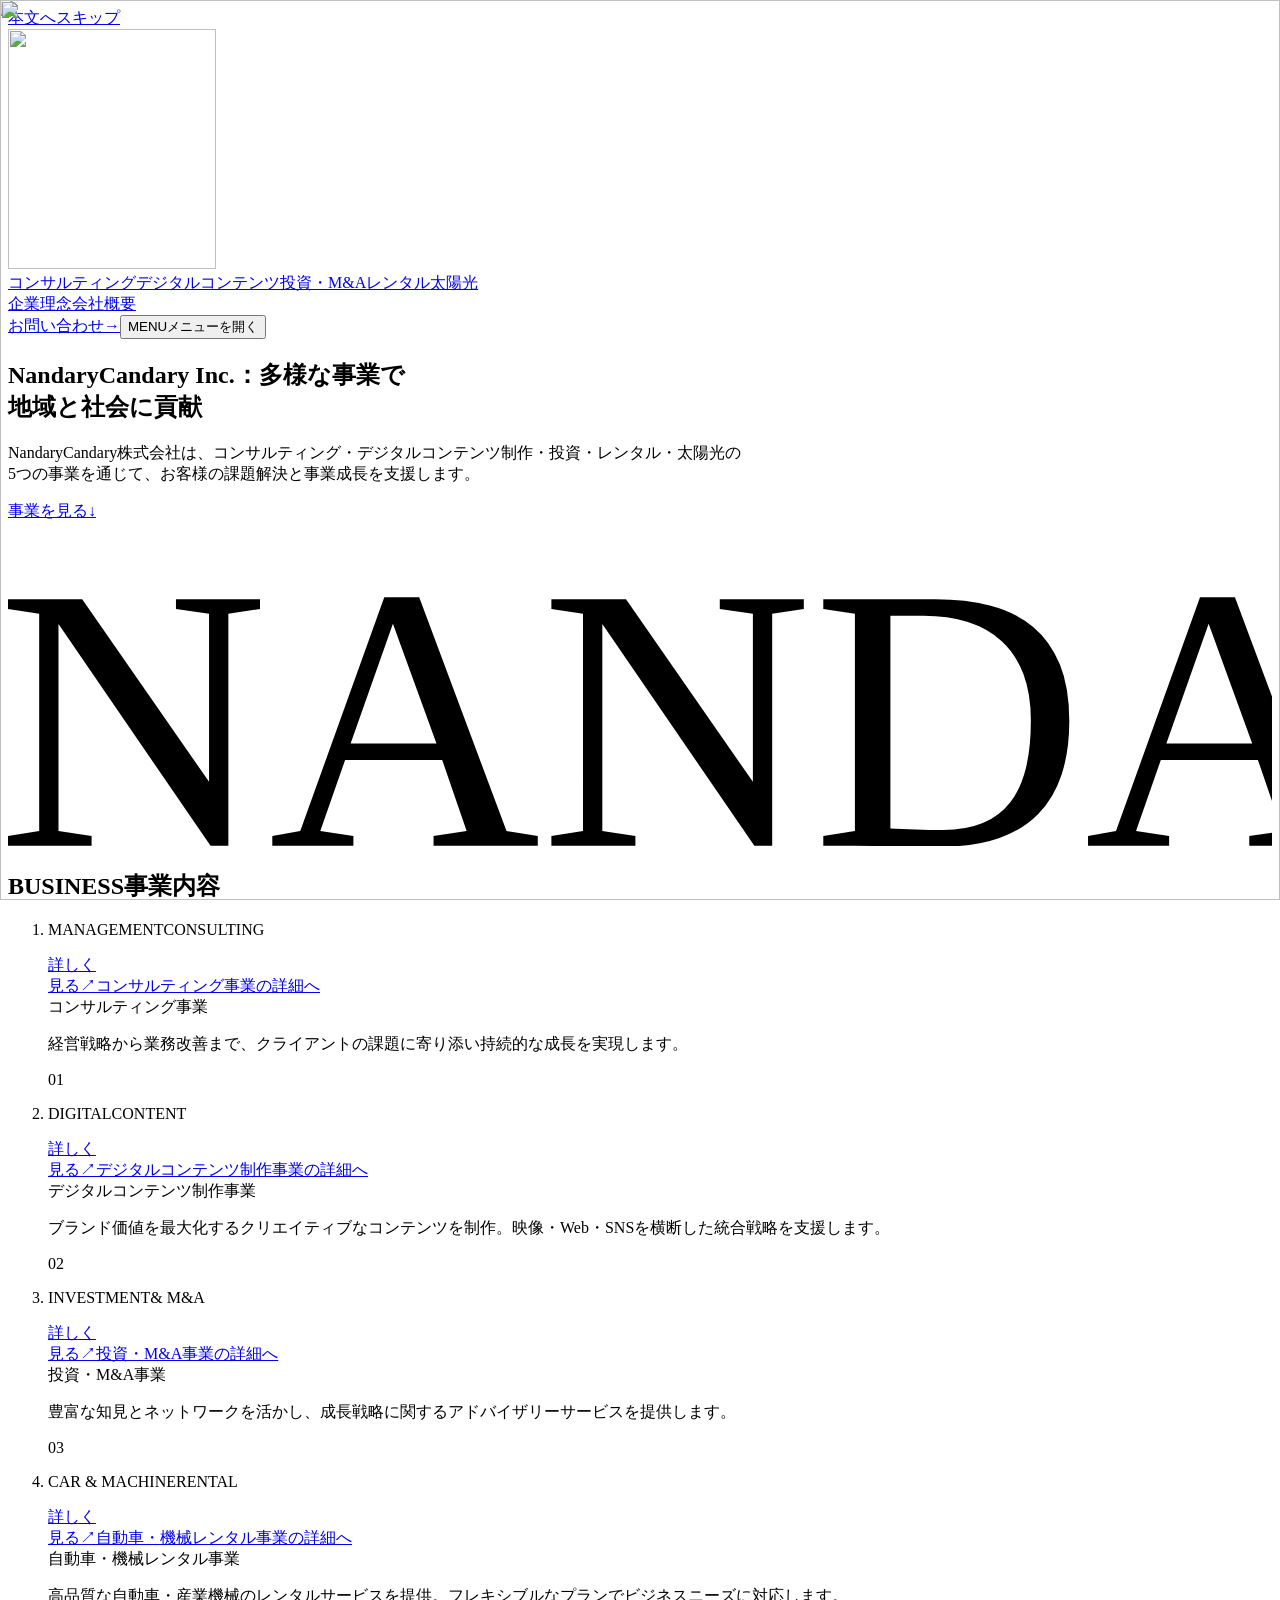
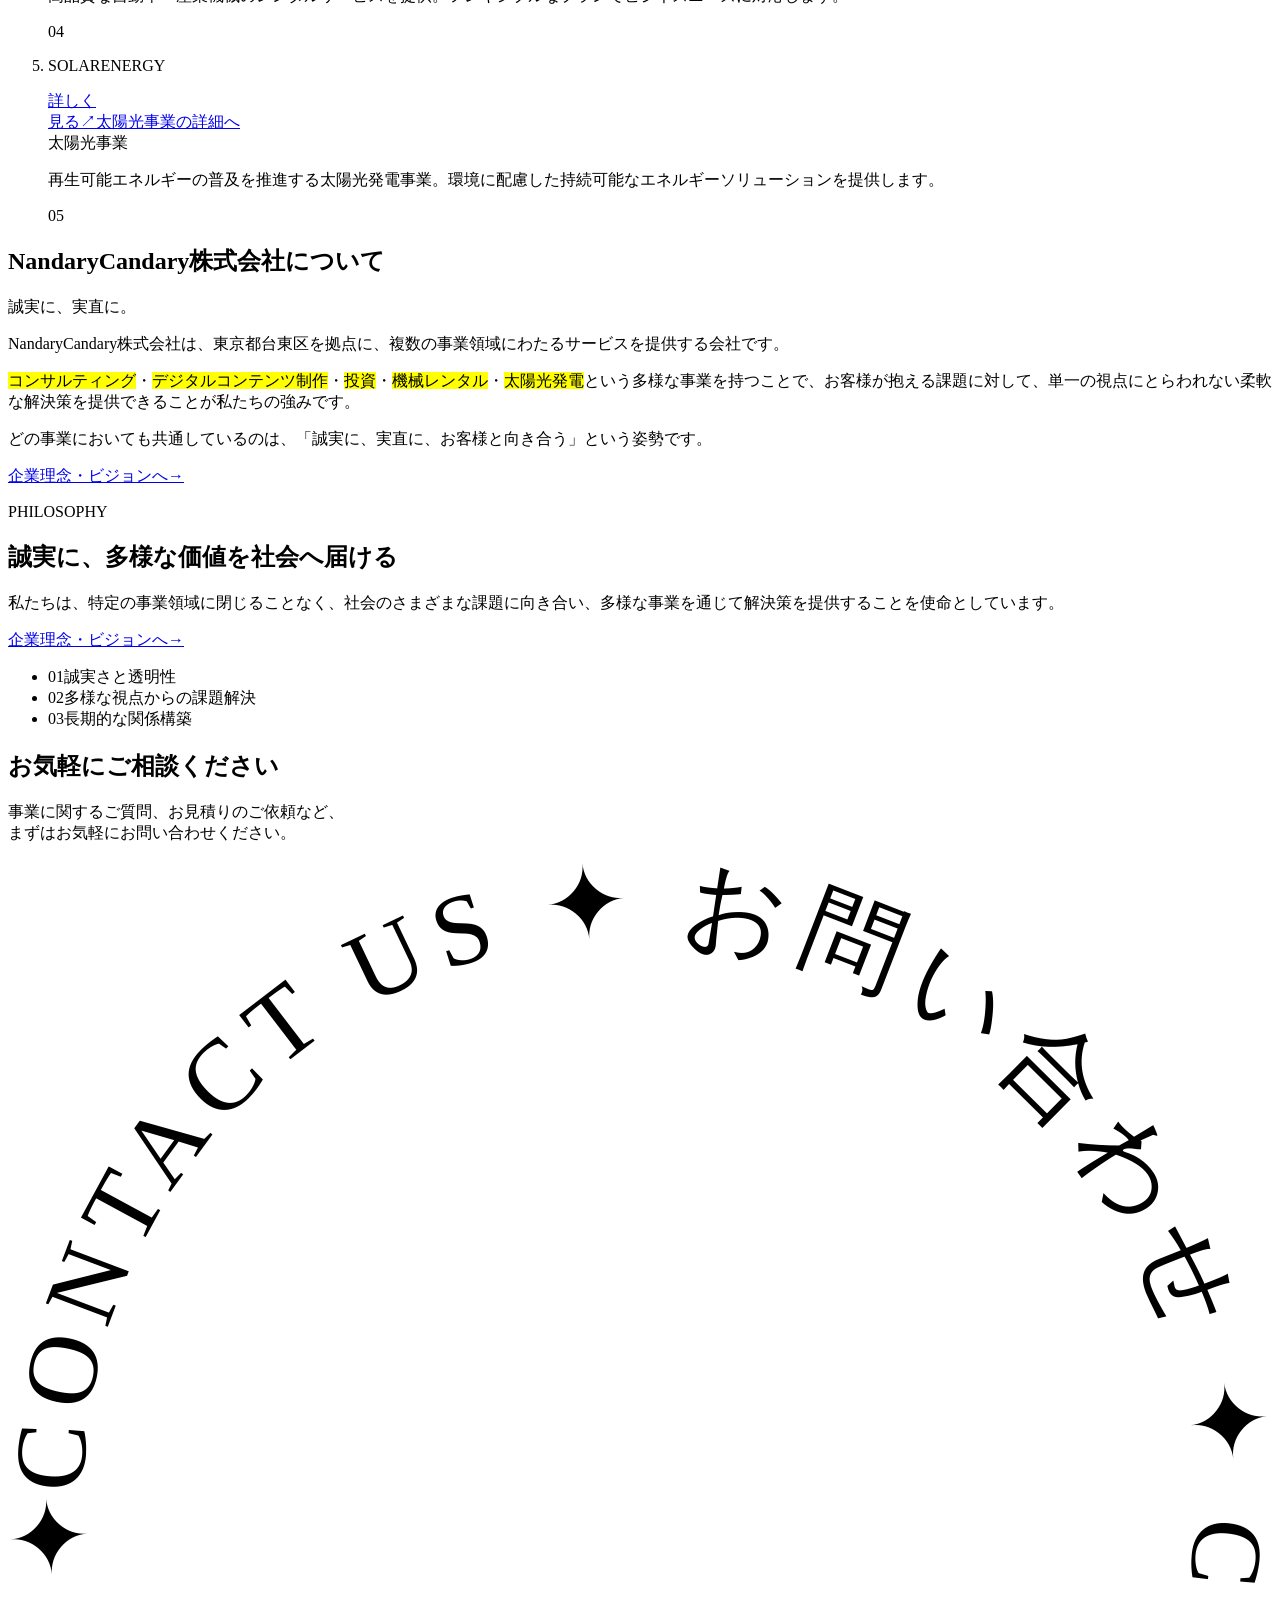
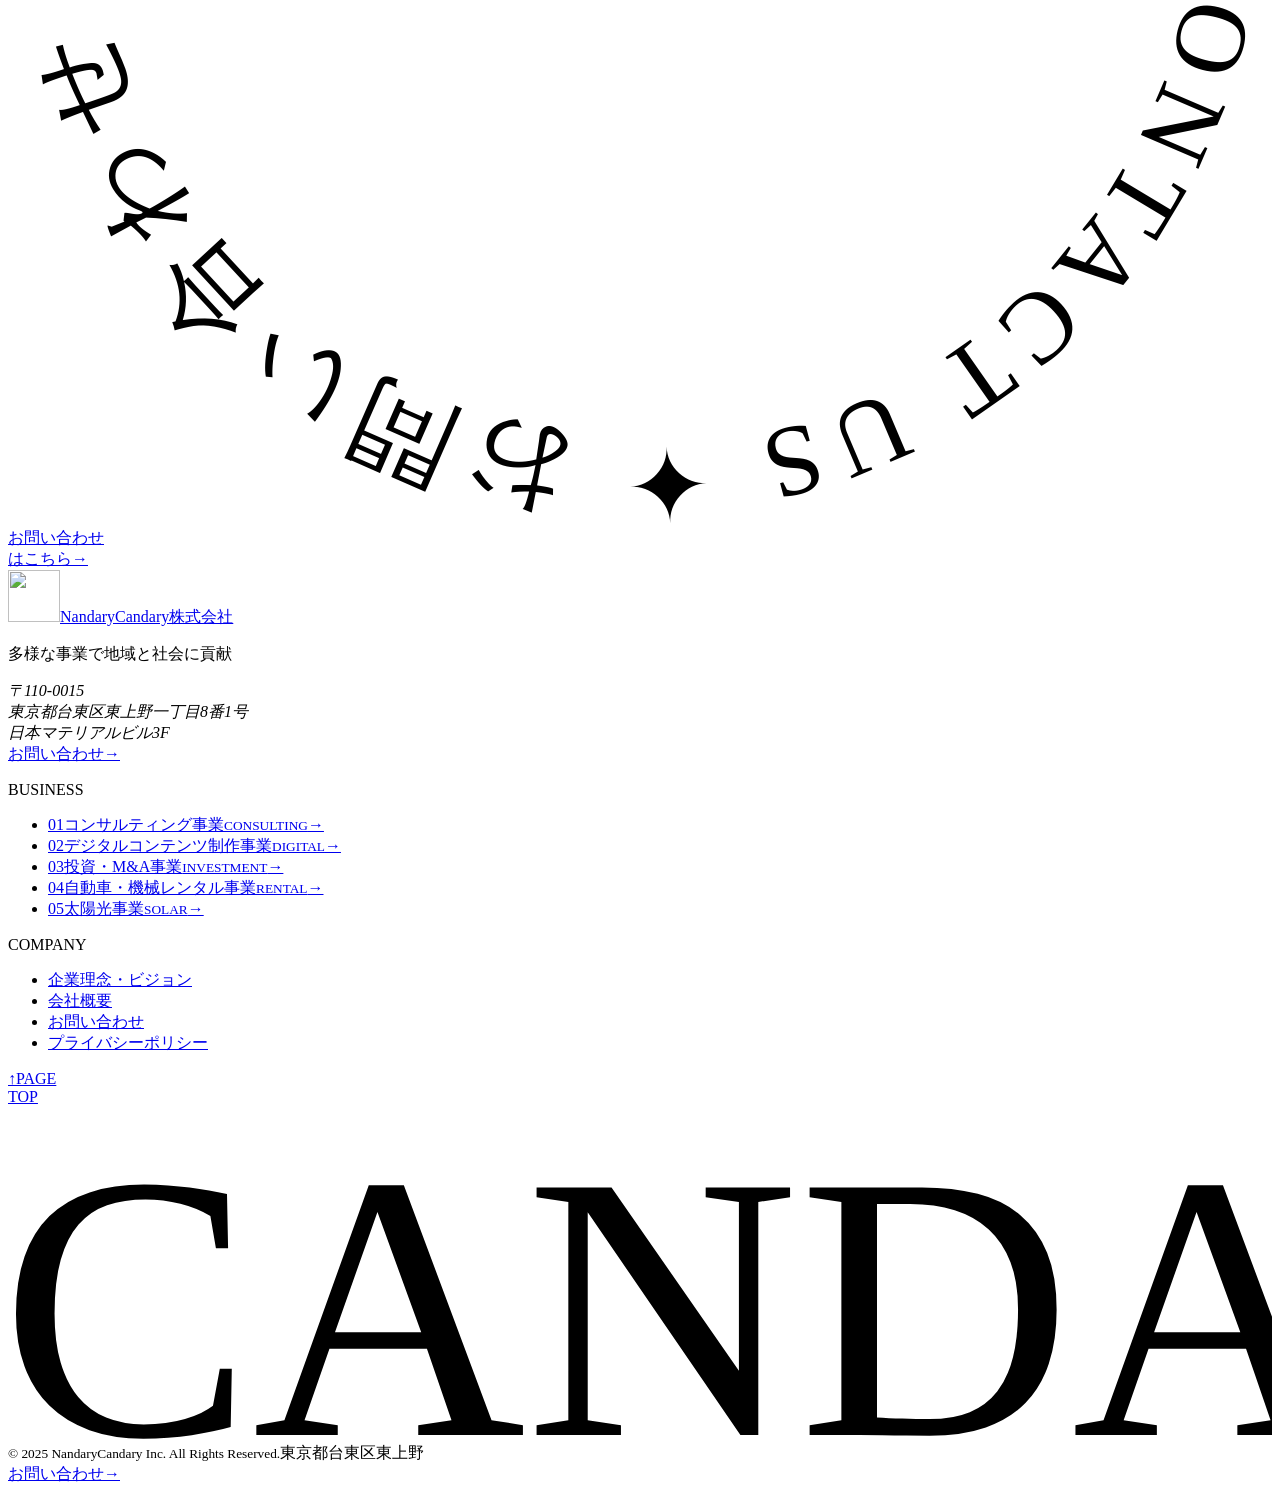
==== commit 4480f0e8: "Update preview" ====
--- a/index.html
+++ b/index.html
@@ -1 +1 @@
-<!DOCTYPE html><html lang="ja" class="BDE5ya_variable N58ulq_variable sSVXkq_variable vSWJpq_variable" style="--logo-url:url(/nandary-candary-preview/logo-mark.svg);--footer-url:url(/nandary-candary-preview/images/home/footer.webp);--footer-url-sm:url(/nandary-candary-preview/images/home/footer-1080.webp)"><head><meta charSet="utf-8"/><meta name="viewport" content="width=device-width, initial-scale=1"/><link rel="preload" href="/nandary-candary-preview/_next/static/media/6e7755c9813efd51-s.p.0pan85mumqyf3.woff2" as="font" crossorigin="" type="font/woff2"/><link rel="preload" href="/nandary-candary-preview/_next/static/media/8bca1a25966f7c2b-s.p.1z6i_1jvkgk0n.woff2" as="font" crossorigin="" type="font/woff2"/><link rel="preload" href="/nandary-candary-preview/_next/static/media/db545dba463279ae-s.p.1cp9-4nby68jc.woff2" as="font" crossorigin="" type="font/woff2"/><link rel="preload" as="image" href="/nandary-candary-preview/logo-lockup.webp"/><link rel="preload" as="image" imageSrcSet="/nandary-candary-preview/images/home/fv-640.webp 640w, /nandary-candary-preview/images/home/fv-1080.webp 750w, /nandary-candary-preview/images/home/fv-1080.webp 828w, /nandary-candary-preview/images/home/fv-1080.webp 1080w, /nandary-candary-preview/images/home/fv.webp 1200w, /nandary-candary-preview/images/home/fv.webp 1920w, /nandary-candary-preview/images/home/fv.webp 2048w, /nandary-candary-preview/images/home/fv.webp 3840w" imageSizes="100vw"/><link rel="stylesheet" href="/nandary-candary-preview/_next/static/chunks/3ygj7krw8skr8.css" data-precedence="next"/><link rel="stylesheet" href="/nandary-candary-preview/_next/static/chunks/10_foeiyi_8j8.css" data-precedence="next"/><link rel="stylesheet" href="/nandary-candary-preview/_next/static/chunks/0vdh15vg1ded4.css" data-precedence="next"/><link rel="preload" as="script" fetchPriority="low" href="/nandary-candary-preview/_next/static/chunks/1ckvzn7sfprko.js"/><script src="/nandary-candary-preview/_next/static/chunks/2r4s4h5xul1n-.js" async=""></script><script src="/nandary-candary-preview/_next/static/chunks/2zkcqc03jcy3d.js" async=""></script><script src="/nandary-candary-preview/_next/static/chunks/1bgb7orazgc74.js" async=""></script><script src="/nandary-candary-preview/_next/static/chunks/turbopack-2x1n0lqcwmwze.js" async=""></script><script src="/nandary-candary-preview/_next/static/chunks/3leaifbt_pihv.js" async=""></script><script src="/nandary-candary-preview/_next/static/chunks/2_6e_d5xdmsnb.js" async=""></script><script src="/nandary-candary-preview/_next/static/chunks/3a7jjai6tx-y7.js" async=""></script><link rel="preload" href="/nandary-candary-preview/_next/static/chunks/1jku-l2wtxmv6.css" as="style"/><meta name="theme-color" content="#0f1c2e"/><title>NandaryCandary株式会社 | 東京都台東区発・5事業を展開する総合事業会社</title><meta name="description" content="東京都台東区を拠点に、コンサルティング・デジタルコンテンツ制作・投資M&amp;A・自動車機械レンタル・太陽光の5事業を展開。誠実に、多様に、社会に価値を届ける信頼ある事業会社です。"/><meta name="robots" content="noindex, nofollow"/><link rel="canonical" href="https://nandary-candary.com/"/><meta property="og:title" content="NandaryCandary株式会社 | 東京都台東区発・5事業を展開する総合事業会社"/><meta property="og:description" content="東京都台東区を拠点に、コンサルティング・デジタルコンテンツ制作・投資M&amp;A・自動車機械レンタル・太陽光の5事業を展開。誠実に、多様に、社会に価値を届ける信頼ある事業会社です。"/><meta property="og:url" content="https://nandary-candary.com/"/><meta property="og:site_name" content="NandaryCandary株式会社"/><meta property="og:locale" content="ja_JP"/><meta property="og:image" content="https://nandary-candary.com/ogp.jpg"/><meta property="og:image:width" content="1200"/><meta property="og:image:height" content="630"/><meta property="og:type" content="website"/><meta name="twitter:card" content="summary_large_image"/><meta name="twitter:title" content="NandaryCandary株式会社 | 東京都台東区発・5事業を展開する総合事業会社"/><meta name="twitter:description" content="東京都台東区を拠点に、コンサルティング・デジタルコンテンツ制作・投資M&amp;A・自動車機械レンタル・太陽光の5事業を展開。誠実に、多様に、社会に価値を届ける信頼ある事業会社です。"/><meta name="twitter:image" content="https://nandary-candary.com/ogp.jpg"/><meta name="twitter:image:width" content="1200"/><meta name="twitter:image:height" content="630"/><link rel="icon" href="/nandary-candary-preview/icon.svg?icon.1aymoenmuj1s9.svg" sizes="any" type="image/svg+xml"/><meta name="next-size-adjust" content=""/><script src="/nandary-candary-preview/_next/static/chunks/0cz1d0mv5g_q7.js" noModule=""></script></head><body><div hidden=""><!--$--><!--/$--></div><a class="skip" href="#main">本文へスキップ</a><header class="hBw1pG_header"><a class="hBw1pG_brand" aria-label="NandaryCandary株式会社 トップへ" href="/nandary-candary-preview/"><img alt="" width="208" height="240" decoding="async" data-nimg="1" style="color:transparent" src="/nandary-candary-preview/logo-lockup.webp"/></a><div class="hBw1pG_nav"><nav class="hBw1pG_tabs" aria-label="事業内容"><a class="hBw1pG_tab" data-key="consulting" href="/nandary-candary-preview/service/consulting/">コンサルティング</a><a class="hBw1pG_tab" data-key="digital" href="/nandary-candary-preview/service/digital-content/">デジタルコンテンツ</a><a class="hBw1pG_tab" data-key="investment" href="/nandary-candary-preview/service/investment/">投資・M&amp;A</a><a class="hBw1pG_tab" data-key="rental" href="/nandary-candary-preview/service/rental/">レンタル</a><a class="hBw1pG_tab" data-key="solar" href="/nandary-candary-preview/service/solar/">太陽光</a></nav><nav aria-label="会社情報" class="hBw1pG_pages"><a href="/nandary-candary-preview/philosophy/">企業理念</a><a href="/nandary-candary-preview/company/">会社概要</a></nav></div><div class="hBw1pG_right"><a class="pill hBw1pG_contact" href="/nandary-candary-preview/contact/">お問い合わせ<span class="arrow" aria-hidden="true">→</span></a><button type="button" class="n1T2xW_toggle" aria-haspopup="dialog"><span class="n1T2xW_bars" aria-hidden="true"><i></i><i></i></span><span class="n1T2xW_word">MENU</span><span class="sr-only">メニューを開く</span></button><dialog class="n1T2xW_dialog" aria-label="メニュー"><div class="n1T2xW_panel"><button type="button" class="n1T2xW_close">閉じる<span aria-hidden="true">×</span></button><nav aria-label="サイトメニュー" class="n1T2xW_grid"><div><p class="n1T2xW_label">事業内容</p><ul class="n1T2xW_biz"><li><a data-key="consulting" class="focus-inset" href="/nandary-candary-preview/service/consulting/">コンサルティング事業</a></li><li><a data-key="digital" class="focus-inset" href="/nandary-candary-preview/service/digital-content/">デジタルコンテンツ制作事業</a></li><li><a data-key="investment" class="focus-inset" href="/nandary-candary-preview/service/investment/">投資・M&amp;A事業</a></li><li><a data-key="rental" class="focus-inset" href="/nandary-candary-preview/service/rental/">自動車・機械レンタル事業</a></li><li><a data-key="solar" class="focus-inset" href="/nandary-candary-preview/service/solar/">太陽光事業</a></li></ul></div><div><p class="n1T2xW_label">会社情報</p><ul class="n1T2xW_pages"><li><a href="/nandary-candary-preview/">トップ</a></li><li><a href="/nandary-candary-preview/philosophy/">企業理念・ビジョン</a></li><li><a href="/nandary-candary-preview/company/">会社概要</a></li><li><a href="/nandary-candary-preview/contact/">お問い合わせ</a></li><li><a href="/nandary-candary-preview/privacy/">プライバシーポリシー</a></li></ul></div></nav></div></dialog></div></header><main id="main"><section class="_8aEwW_hero"><div class="_8aEwW_photo"><img alt="隅田川と台東区の街並み、夕暮れ" decoding="async" data-nimg="fill" style="position:absolute;height:100%;width:100%;left:0;top:0;right:0;bottom:0;color:transparent" sizes="100vw" srcSet="/nandary-candary-preview/images/home/fv-640.webp 640w, /nandary-candary-preview/images/home/fv-1080.webp 750w, /nandary-candary-preview/images/home/fv-1080.webp 828w, /nandary-candary-preview/images/home/fv-1080.webp 1080w, /nandary-candary-preview/images/home/fv.webp 1200w, /nandary-candary-preview/images/home/fv.webp 1920w, /nandary-candary-preview/images/home/fv.webp 2048w, /nandary-candary-preview/images/home/fv.webp 3840w" src="/nandary-candary-preview/images/home/fv.webp"/></div><div class="_8aEwW_copy"><h1 class="_8aEwW_h1"><span class="_8aEwW_inc" translate="no">NandaryCandary Inc.</span><span class="sr-only">：</span><span class="ph">多様な事業で</span><br/><span class="ph">地域と社会に貢献</span></h1><p class="_8aEwW_lead"><span class="ph">NandaryCandary株式会社は、</span><span class="ph">コンサルティング・</span><span class="ph">デジタルコンテンツ制作・</span><span class="ph">投資・レンタル・太陽光の</span><br/><span class="ph">5つの事業を通じて、</span><span class="ph">お客様の課題解決と</span><span class="ph">事業成長を支援します。</span></p><a class="pill" href="#business">事業を見る<span class="arrow" aria-hidden="true">↓</span></a></div><div class="_8aEwW_word" aria-hidden="true"><svg viewBox="0 0 335.7 86" role="img" aria-label="NANDARY"><text x="-3" y="86" font-size="100" fill="currentColor" style="font-family:var(--f-word)">NANDARY</text></svg></div></section><div class="stripe" aria-hidden="true"><div><i style="background:var(--consulting);flex-grow:1"></i><i style="background:var(--digital);flex-grow:1"></i><i style="background:var(--investment);flex-grow:1"></i><i style="background:var(--rental);flex-grow:1"></i><i style="background:var(--solar);flex-grow:1"></i></div></div><section id="business" class="_7XH1AW_showcase" style="--n:5" aria-labelledby="biz-title"><div class="_7XH1AW_pin"><h2 id="biz-title" class="heading _7XH1AW_head" style="--shadow:var(--digital)"><span class="eyebrow" aria-hidden="true" style="--eb:var(--digital);--eb-on:var(--on-color)">BUSINESS</span>事業内容</h2><ol class="_7XH1AW_track"><li class="_7XH1AW_slide" style="--c:var(--consulting)" data-key="consulting"><p class="_7XH1AW_title" aria-hidden="true"><span>MANAGEMENT</span><span>CONSULTING</span></p><div class="_7XH1AW_stage"><div class="_7XH1AW_side _7XH1AW_sideL" aria-hidden="true"><img alt="" loading="lazy" decoding="async" data-nimg="fill" style="position:absolute;height:100%;width:100%;left:0;top:0;right:0;bottom:0;color:transparent" sizes="20vw" srcSet="/nandary-candary-preview/images/consulting/svc2-640.webp 128w, /nandary-candary-preview/images/consulting/svc2-640.webp 256w, /nandary-candary-preview/images/consulting/svc2-640.webp 384w, /nandary-candary-preview/images/consulting/svc2-640.webp 640w, /nandary-candary-preview/images/consulting/svc2-1080.webp 750w, /nandary-candary-preview/images/consulting/svc2-1080.webp 828w, /nandary-candary-preview/images/consulting/svc2-1080.webp 1080w, /nandary-candary-preview/images/consulting/svc2.webp 1200w, /nandary-candary-preview/images/consulting/svc2.webp 1920w, /nandary-candary-preview/images/consulting/svc2.webp 2048w, /nandary-candary-preview/images/consulting/svc2.webp 3840w" src="/nandary-candary-preview/images/consulting/svc2.webp"/></div><a class="_7XH1AW_main" href="/nandary-candary-preview/service/consulting/"><span class="_7XH1AW_photo"><img alt="" loading="lazy" decoding="async" data-nimg="fill" style="position:absolute;height:100%;width:100%;left:0;top:0;right:0;bottom:0;color:transparent" sizes="(max-width: 900px) 80vw, 36vw" srcSet="/nandary-candary-preview/images/home/card-consulting-640.webp 256w, /nandary-candary-preview/images/home/card-consulting-640.webp 384w, /nandary-candary-preview/images/home/card-consulting-640.webp 640w, /nandary-candary-preview/images/home/card-consulting-1080.webp 750w, /nandary-candary-preview/images/home/card-consulting-1080.webp 828w, /nandary-candary-preview/images/home/card-consulting-1080.webp 1080w, /nandary-candary-preview/images/home/card-consulting.webp 1200w, /nandary-candary-preview/images/home/card-consulting.webp 1920w, /nandary-candary-preview/images/home/card-consulting.webp 2048w, /nandary-candary-preview/images/home/card-consulting.webp 3840w" src="/nandary-candary-preview/images/home/card-consulting.webp"/></span><span class="_7XH1AW_sticker">詳しく<br/>見る<span aria-hidden="true">↗</span></span><span class="sr-only">コンサルティング事業<!-- -->の詳細へ</span></a><div class="_7XH1AW_side _7XH1AW_sideR" aria-hidden="true"><img alt="" loading="lazy" decoding="async" data-nimg="fill" style="position:absolute;height:100%;width:100%;left:0;top:0;right:0;bottom:0;color:transparent" sizes="20vw" srcSet="/nandary-candary-preview/images/consulting/svc1-640.webp 128w, /nandary-candary-preview/images/consulting/svc1-640.webp 256w, /nandary-candary-preview/images/consulting/svc1-640.webp 384w, /nandary-candary-preview/images/consulting/svc1-640.webp 640w, /nandary-candary-preview/images/consulting/svc1-1080.webp 750w, /nandary-candary-preview/images/consulting/svc1-1080.webp 828w, /nandary-candary-preview/images/consulting/svc1-1080.webp 1080w, /nandary-candary-preview/images/consulting/svc1.webp 1200w, /nandary-candary-preview/images/consulting/svc1.webp 1920w, /nandary-candary-preview/images/consulting/svc1.webp 2048w, /nandary-candary-preview/images/consulting/svc1.webp 3840w" src="/nandary-candary-preview/images/consulting/svc1.webp"/></div></div><div class="_7XH1AW_meta"><span class="_7XH1AW_tag">コンサルティング事業</span><p>経営戦略から業務改善まで、クライアントの課題に寄り添い持続的な成長を実現します。</p><span class="_7XH1AW_num" aria-hidden="true">01</span></div></li><li class="_7XH1AW_slide" style="--c:var(--digital)" data-key="digital"><p class="_7XH1AW_title" aria-hidden="true"><span>DIGITAL</span><span>CONTENT</span></p><div class="_7XH1AW_stage"><div class="_7XH1AW_side _7XH1AW_sideL" aria-hidden="true"><img alt="" loading="lazy" decoding="async" data-nimg="fill" style="position:absolute;height:100%;width:100%;left:0;top:0;right:0;bottom:0;color:transparent" sizes="20vw" srcSet="/nandary-candary-preview/images/digital/svc2-640.webp 128w, /nandary-candary-preview/images/digital/svc2-640.webp 256w, /nandary-candary-preview/images/digital/svc2-640.webp 384w, /nandary-candary-preview/images/digital/svc2-640.webp 640w, /nandary-candary-preview/images/digital/svc2-1080.webp 750w, /nandary-candary-preview/images/digital/svc2-1080.webp 828w, /nandary-candary-preview/images/digital/svc2-1080.webp 1080w, /nandary-candary-preview/images/digital/svc2.webp 1200w, /nandary-candary-preview/images/digital/svc2.webp 1920w, /nandary-candary-preview/images/digital/svc2.webp 2048w, /nandary-candary-preview/images/digital/svc2.webp 3840w" src="/nandary-candary-preview/images/digital/svc2.webp"/></div><a class="_7XH1AW_main" href="/nandary-candary-preview/service/digital-content/"><span class="_7XH1AW_photo"><img alt="" loading="lazy" decoding="async" data-nimg="fill" style="position:absolute;height:100%;width:100%;left:0;top:0;right:0;bottom:0;color:transparent" sizes="(max-width: 900px) 80vw, 36vw" srcSet="/nandary-candary-preview/images/home/card-digital-640.webp 256w, /nandary-candary-preview/images/home/card-digital-640.webp 384w, /nandary-candary-preview/images/home/card-digital-640.webp 640w, /nandary-candary-preview/images/home/card-digital-1080.webp 750w, /nandary-candary-preview/images/home/card-digital-1080.webp 828w, /nandary-candary-preview/images/home/card-digital-1080.webp 1080w, /nandary-candary-preview/images/home/card-digital.webp 1200w, /nandary-candary-preview/images/home/card-digital.webp 1920w, /nandary-candary-preview/images/home/card-digital.webp 2048w, /nandary-candary-preview/images/home/card-digital.webp 3840w" src="/nandary-candary-preview/images/home/card-digital.webp"/></span><span class="_7XH1AW_sticker">詳しく<br/>見る<span aria-hidden="true">↗</span></span><span class="sr-only">デジタルコンテンツ制作事業<!-- -->の詳細へ</span></a><div class="_7XH1AW_side _7XH1AW_sideR" aria-hidden="true"><img alt="" loading="lazy" decoding="async" data-nimg="fill" style="position:absolute;height:100%;width:100%;left:0;top:0;right:0;bottom:0;color:transparent" sizes="20vw" srcSet="/nandary-candary-preview/images/digital/svc1-640.webp 128w, /nandary-candary-preview/images/digital/svc1-640.webp 256w, /nandary-candary-preview/images/digital/svc1-640.webp 384w, /nandary-candary-preview/images/digital/svc1-640.webp 640w, /nandary-candary-preview/images/digital/svc1-1080.webp 750w, /nandary-candary-preview/images/digital/svc1-1080.webp 828w, /nandary-candary-preview/images/digital/svc1-1080.webp 1080w, /nandary-candary-preview/images/digital/svc1.webp 1200w, /nandary-candary-preview/images/digital/svc1.webp 1920w, /nandary-candary-preview/images/digital/svc1.webp 2048w, /nandary-candary-preview/images/digital/svc1.webp 3840w" src="/nandary-candary-preview/images/digital/svc1.webp"/></div></div><div class="_7XH1AW_meta"><span class="_7XH1AW_tag">デジタルコンテンツ制作事業</span><p>ブランド価値を最大化するクリエイティブなコンテンツを制作。映像・Web・SNSを横断した統合戦略を支援します。</p><span class="_7XH1AW_num" aria-hidden="true">02</span></div></li><li class="_7XH1AW_slide" style="--c:var(--investment)" data-key="investment"><p class="_7XH1AW_title" aria-hidden="true"><span>INVESTMENT</span><span>&amp; M&amp;A</span></p><div class="_7XH1AW_stage"><div class="_7XH1AW_side _7XH1AW_sideL" aria-hidden="true"><img alt="" loading="lazy" decoding="async" data-nimg="fill" style="position:absolute;height:100%;width:100%;left:0;top:0;right:0;bottom:0;color:transparent" sizes="20vw" srcSet="/nandary-candary-preview/images/investment/svc2-640.webp 128w, /nandary-candary-preview/images/investment/svc2-640.webp 256w, /nandary-candary-preview/images/investment/svc2-640.webp 384w, /nandary-candary-preview/images/investment/svc2-640.webp 640w, /nandary-candary-preview/images/investment/svc2-1080.webp 750w, /nandary-candary-preview/images/investment/svc2-1080.webp 828w, /nandary-candary-preview/images/investment/svc2-1080.webp 1080w, /nandary-candary-preview/images/investment/svc2.webp 1200w, /nandary-candary-preview/images/investment/svc2.webp 1920w, /nandary-candary-preview/images/investment/svc2.webp 2048w, /nandary-candary-preview/images/investment/svc2.webp 3840w" src="/nandary-candary-preview/images/investment/svc2.webp"/></div><a class="_7XH1AW_main" href="/nandary-candary-preview/service/investment/"><span class="_7XH1AW_photo"><img alt="" loading="lazy" decoding="async" data-nimg="fill" style="position:absolute;height:100%;width:100%;left:0;top:0;right:0;bottom:0;color:transparent" sizes="(max-width: 900px) 80vw, 36vw" srcSet="/nandary-candary-preview/images/home/card-investment-640.webp 256w, /nandary-candary-preview/images/home/card-investment-640.webp 384w, /nandary-candary-preview/images/home/card-investment-640.webp 640w, /nandary-candary-preview/images/home/card-investment-1080.webp 750w, /nandary-candary-preview/images/home/card-investment-1080.webp 828w, /nandary-candary-preview/images/home/card-investment-1080.webp 1080w, /nandary-candary-preview/images/home/card-investment.webp 1200w, /nandary-candary-preview/images/home/card-investment.webp 1920w, /nandary-candary-preview/images/home/card-investment.webp 2048w, /nandary-candary-preview/images/home/card-investment.webp 3840w" src="/nandary-candary-preview/images/home/card-investment.webp"/></span><span class="_7XH1AW_sticker">詳しく<br/>見る<span aria-hidden="true">↗</span></span><span class="sr-only">投資・M&amp;A事業<!-- -->の詳細へ</span></a><div class="_7XH1AW_side _7XH1AW_sideR" aria-hidden="true"><img alt="" loading="lazy" decoding="async" data-nimg="fill" style="position:absolute;height:100%;width:100%;left:0;top:0;right:0;bottom:0;color:transparent" sizes="20vw" srcSet="/nandary-candary-preview/images/investment/svc1-640.webp 128w, /nandary-candary-preview/images/investment/svc1-640.webp 256w, /nandary-candary-preview/images/investment/svc1-640.webp 384w, /nandary-candary-preview/images/investment/svc1-640.webp 640w, /nandary-candary-preview/images/investment/svc1-1080.webp 750w, /nandary-candary-preview/images/investment/svc1-1080.webp 828w, /nandary-candary-preview/images/investment/svc1-1080.webp 1080w, /nandary-candary-preview/images/investment/svc1.webp 1200w, /nandary-candary-preview/images/investment/svc1.webp 1920w, /nandary-candary-preview/images/investment/svc1.webp 2048w, /nandary-candary-preview/images/investment/svc1.webp 3840w" src="/nandary-candary-preview/images/investment/svc1.webp"/></div></div><div class="_7XH1AW_meta"><span class="_7XH1AW_tag">投資・M&amp;A事業</span><p>豊富な知見とネットワークを活かし、成長戦略に関するアドバイザリーサービスを提供します。</p><span class="_7XH1AW_num" aria-hidden="true">03</span></div></li><li class="_7XH1AW_slide" style="--c:var(--rental)" data-key="rental"><p class="_7XH1AW_title" aria-hidden="true"><span>CAR &amp; MACHINE</span><span>RENTAL</span></p><div class="_7XH1AW_stage"><div class="_7XH1AW_side _7XH1AW_sideL" aria-hidden="true"><img alt="" loading="lazy" decoding="async" data-nimg="fill" style="position:absolute;height:100%;width:100%;left:0;top:0;right:0;bottom:0;color:transparent" sizes="20vw" srcSet="/nandary-candary-preview/images/rental/svc3-640.webp 128w, /nandary-candary-preview/images/rental/svc3-640.webp 256w, /nandary-candary-preview/images/rental/svc3-640.webp 384w, /nandary-candary-preview/images/rental/svc3-640.webp 640w, /nandary-candary-preview/images/rental/svc3-1080.webp 750w, /nandary-candary-preview/images/rental/svc3-1080.webp 828w, /nandary-candary-preview/images/rental/svc3-1080.webp 1080w, /nandary-candary-preview/images/rental/svc3.webp 1200w, /nandary-candary-preview/images/rental/svc3.webp 1920w, /nandary-candary-preview/images/rental/svc3.webp 2048w, /nandary-candary-preview/images/rental/svc3.webp 3840w" src="/nandary-candary-preview/images/rental/svc3.webp"/></div><a class="_7XH1AW_main" href="/nandary-candary-preview/service/rental/"><span class="_7XH1AW_photo"><img alt="" loading="lazy" decoding="async" data-nimg="fill" style="position:absolute;height:100%;width:100%;left:0;top:0;right:0;bottom:0;color:transparent" sizes="(max-width: 900px) 80vw, 36vw" srcSet="/nandary-candary-preview/images/home/card-rental-640.webp 256w, /nandary-candary-preview/images/home/card-rental-640.webp 384w, /nandary-candary-preview/images/home/card-rental-640.webp 640w, /nandary-candary-preview/images/home/card-rental-1080.webp 750w, /nandary-candary-preview/images/home/card-rental-1080.webp 828w, /nandary-candary-preview/images/home/card-rental-1080.webp 1080w, /nandary-candary-preview/images/home/card-rental.webp 1200w, /nandary-candary-preview/images/home/card-rental.webp 1920w, /nandary-candary-preview/images/home/card-rental.webp 2048w, /nandary-candary-preview/images/home/card-rental.webp 3840w" src="/nandary-candary-preview/images/home/card-rental.webp"/></span><span class="_7XH1AW_sticker">詳しく<br/>見る<span aria-hidden="true">↗</span></span><span class="sr-only">自動車・機械レンタル事業<!-- -->の詳細へ</span></a><div class="_7XH1AW_side _7XH1AW_sideR" aria-hidden="true"><img alt="" loading="lazy" decoding="async" data-nimg="fill" style="position:absolute;height:100%;width:100%;left:0;top:0;right:0;bottom:0;color:transparent" sizes="20vw" srcSet="/nandary-candary-preview/images/rental/svc1-640.webp 128w, /nandary-candary-preview/images/rental/svc1-640.webp 256w, /nandary-candary-preview/images/rental/svc1-640.webp 384w, /nandary-candary-preview/images/rental/svc1-640.webp 640w, /nandary-candary-preview/images/rental/svc1-1080.webp 750w, /nandary-candary-preview/images/rental/svc1-1080.webp 828w, /nandary-candary-preview/images/rental/svc1-1080.webp 1080w, /nandary-candary-preview/images/rental/svc1.webp 1200w, /nandary-candary-preview/images/rental/svc1.webp 1920w, /nandary-candary-preview/images/rental/svc1.webp 2048w, /nandary-candary-preview/images/rental/svc1.webp 3840w" src="/nandary-candary-preview/images/rental/svc1.webp"/></div></div><div class="_7XH1AW_meta"><span class="_7XH1AW_tag">自動車・機械レンタル事業</span><p>高品質な自動車・産業機械のレンタルサービスを提供。フレキシブルなプランでビジネスニーズに対応します。</p><span class="_7XH1AW_num" aria-hidden="true">04</span></div></li><li class="_7XH1AW_slide" style="--c:var(--solar)" data-key="solar"><p class="_7XH1AW_title" aria-hidden="true"><span>SOLAR</span><span>ENERGY</span></p><div class="_7XH1AW_stage"><div class="_7XH1AW_side _7XH1AW_sideL" aria-hidden="true"><img alt="" loading="lazy" decoding="async" data-nimg="fill" style="position:absolute;height:100%;width:100%;left:0;top:0;right:0;bottom:0;color:transparent" sizes="20vw" srcSet="/nandary-candary-preview/images/solar/svc2-640.webp 128w, /nandary-candary-preview/images/solar/svc2-640.webp 256w, /nandary-candary-preview/images/solar/svc2-640.webp 384w, /nandary-candary-preview/images/solar/svc2-640.webp 640w, /nandary-candary-preview/images/solar/svc2-1080.webp 750w, /nandary-candary-preview/images/solar/svc2-1080.webp 828w, /nandary-candary-preview/images/solar/svc2-1080.webp 1080w, /nandary-candary-preview/images/solar/svc2.webp 1200w, /nandary-candary-preview/images/solar/svc2.webp 1920w, /nandary-candary-preview/images/solar/svc2.webp 2048w, /nandary-candary-preview/images/solar/svc2.webp 3840w" src="/nandary-candary-preview/images/solar/svc2.webp"/></div><a class="_7XH1AW_main" href="/nandary-candary-preview/service/solar/"><span class="_7XH1AW_photo"><img alt="" loading="lazy" decoding="async" data-nimg="fill" style="position:absolute;height:100%;width:100%;left:0;top:0;right:0;bottom:0;color:transparent" sizes="(max-width: 900px) 80vw, 36vw" srcSet="/nandary-candary-preview/images/home/card-solar-640.webp 256w, /nandary-candary-preview/images/home/card-solar-640.webp 384w, /nandary-candary-preview/images/home/card-solar-640.webp 640w, /nandary-candary-preview/images/home/card-solar-1080.webp 750w, /nandary-candary-preview/images/home/card-solar-1080.webp 828w, /nandary-candary-preview/images/home/card-solar-1080.webp 1080w, /nandary-candary-preview/images/home/card-solar.webp 1200w, /nandary-candary-preview/images/home/card-solar.webp 1920w, /nandary-candary-preview/images/home/card-solar.webp 2048w, /nandary-candary-preview/images/home/card-solar.webp 3840w" src="/nandary-candary-preview/images/home/card-solar.webp"/></span><span class="_7XH1AW_sticker">詳しく<br/>見る<span aria-hidden="true">↗</span></span><span class="sr-only">太陽光事業<!-- -->の詳細へ</span></a><div class="_7XH1AW_side _7XH1AW_sideR" aria-hidden="true"><img alt="" loading="lazy" decoding="async" data-nimg="fill" style="position:absolute;height:100%;width:100%;left:0;top:0;right:0;bottom:0;color:transparent" sizes="20vw" srcSet="/nandary-candary-preview/images/solar/svc1-640.webp 128w, /nandary-candary-preview/images/solar/svc1-640.webp 256w, /nandary-candary-preview/images/solar/svc1-640.webp 384w, /nandary-candary-preview/images/solar/svc1-640.webp 640w, /nandary-candary-preview/images/solar/svc1-1080.webp 750w, /nandary-candary-preview/images/solar/svc1-1080.webp 828w, /nandary-candary-preview/images/solar/svc1-1080.webp 1080w, /nandary-candary-preview/images/solar/svc1.webp 1200w, /nandary-candary-preview/images/solar/svc1.webp 1920w, /nandary-candary-preview/images/solar/svc1.webp 2048w, /nandary-candary-preview/images/solar/svc1.webp 3840w" src="/nandary-candary-preview/images/solar/svc1.webp"/></div></div><div class="_7XH1AW_meta"><span class="_7XH1AW_tag">太陽光事業</span><p>再生可能エネルギーの普及を推進する太陽光発電事業。環境に配慮した持続可能なエネルギーソリューションを提供します。</p><span class="_7XH1AW_num" aria-hidden="true">05</span></div></li></ol><div class="_7XH1AW_ruler" aria-hidden="true"><i class="_7XH1AW_progress"></i></div></div></section><section class="_8aEwW_band" aria-labelledby="about-title"><div class="wrap inner _8aEwW_about"><div class="_8aEwW_aboutPic"><img alt="" loading="lazy" decoding="async" data-nimg="fill" style="position:absolute;height:100%;width:100%;left:0;top:0;right:0;bottom:0;color:transparent" sizes="(max-width: 900px) 100vw, 55vw" srcSet="/nandary-candary-preview/images/home/philosophy-hero-640.webp 384w, /nandary-candary-preview/images/home/philosophy-hero-640.webp 640w, /nandary-candary-preview/images/home/philosophy-hero-1080.webp 750w, /nandary-candary-preview/images/home/philosophy-hero-1080.webp 828w, /nandary-candary-preview/images/home/philosophy-hero-1080.webp 1080w, /nandary-candary-preview/images/home/philosophy-hero.webp 1200w, /nandary-candary-preview/images/home/philosophy-hero.webp 1920w, /nandary-candary-preview/images/home/philosophy-hero.webp 2048w, /nandary-candary-preview/images/home/philosophy-hero.webp 3840w" src="/nandary-candary-preview/images/home/philosophy-hero.webp"/></div><div class="_8aEwW_side"><h2 id="about-title" class="heading _8aEwW_aboutTitle" style="--shadow:var(--consulting)"><span class="ph" translate="no">NandaryCandary株式会社</span><span class="ph">について</span></h2><div class="_8aEwW_txt"><p class="_8aEwW_tate" aria-hidden="true">誠実に、実直に。</p><div class="_8aEwW_body"><p class="lit"><span class="ph">NandaryCandary株式会社は、</span><span class="ph">東京都台東区を拠点に、</span><span class="ph">複数の事業領域にわたるサービスを</span><span class="ph">提供する会社です。</span></p><p class="lit"><span class="ph"><mark class="mark" style="--c:var(--consulting)">コンサルティング</mark>・</span><span class="ph"><mark class="mark" style="--c:var(--digital)">デジタルコンテンツ制作</mark>・</span><span class="ph"><mark class="mark" style="--c:var(--investment)">投資</mark>・</span><span class="ph"><mark class="mark" style="--c:var(--rental)">機械レンタル</mark>・</span><span class="ph"><mark class="mark" style="--c:var(--solar)">太陽光発電</mark>という</span><span class="ph">多様な事業を持つことで、</span><span class="ph">お客様が抱える課題に対して、</span><span class="ph">単一の視点にとらわれない</span><span class="ph">柔軟な解決策を提供できることが</span><span class="ph">私たちの強みです。</span></p><p class="lit"><span class="ph">どの事業においても共通しているのは、</span><span class="ph">「誠実に、実直に、お客様と向き合う」</span><span class="ph">という姿勢です。</span></p><a class="textlink" href="/nandary-candary-preview/philosophy/">企業理念・ビジョンへ<span aria-hidden="true">→</span></a></div></div></div></div></section><section class="_8aEwW_slant" aria-labelledby="mission-title"><div class="inner _8aEwW_slantIn"><div><p class="_8aEwW_note">PHILOSOPHY</p><h2 id="mission-title" class="_8aEwW_slantTitle"><span class="_8aEwW_l1">誠実に、</span><span class="_8aEwW_l2">多様な価値を社会へ届ける</span></h2></div><div class="_8aEwW_slantText"><p>私たちは、特定の事業領域に閉じることなく、社会のさまざまな課題に向き合い、多様な事業を通じて解決策を提供することを使命としています。</p><a class="textlink" href="/nandary-candary-preview/philosophy/">企業理念・ビジョンへ<span aria-hidden="true">→</span></a></div><ul class="_8aEwW_values" aria-label="私たちが大切にしていること"><li><span aria-hidden="true">01</span>誠実さと透明性</li><li><span aria-hidden="true">02</span>多様な視点からの課題解決</li><li><span aria-hidden="true">03</span>長期的な関係構築</li></ul></div></section><section class="wrap _1lys1q_section" aria-labelledby="contact-block-title"><div class="_1lys1q_rays" aria-hidden="true"><i style="background:var(--consulting)"></i><i style="background:var(--digital)"></i><i style="background:var(--investment)"></i><i style="background:var(--rental)"></i><i style="background:var(--solar)"></i></div><div class="inner _1lys1q_grid"><div class="_1lys1q_text"><h2 id="contact-block-title" class="heading _1lys1q_title"><span class="ph">お気軽に</span><span class="ph">ご相談ください</span></h2><p><span class="ph">事業に関するご質問、</span><span class="ph">お見積りのご依頼など、</span><br/><span class="ph">まずはお気軽にお問い合わせください。</span></p></div><div class="_1lys1q_badgeWrap"><div class="_1lys1q_ringWrap" aria-hidden="true"><svg class="_1lys1q_ring" viewBox="0 0 200 200"><defs><path id="contact-ring" d="M100,100 m-88,0 a88,88 0 1,1 176,0 a88,88 0 1,1 -176,0"></path></defs><text><textPath href="#contact-ring" textLength="552" lengthAdjust="spacing">CONTACT US ✦ お問い合わせ ✦ CONTACT US ✦ お問い合わせ ✦ </textPath></text></svg></div><a class="_1lys1q_circle" href="/nandary-candary-preview/contact/"><span class="_1lys1q_ctitle">お問い合わせ<br/>はこちら</span><span class="_1lys1q_carrow" aria-hidden="true">→</span></a></div></div></section><!--$--><!--/$--></main><footer class="S6Hkya_footer"><div class="S6Hkya_edge" aria-hidden="true"><i style="background:var(--consulting)"></i><i style="background:var(--digital)"></i><i style="background:var(--investment)"></i><i style="background:var(--rental)"></i><i style="background:var(--solar)"></i></div><div class="wrap S6Hkya_top"><div class="inner S6Hkya_grid"><div class="S6Hkya_company"><a class="S6Hkya_brand" href="/nandary-candary-preview/"><img alt="" loading="lazy" width="52" height="52" decoding="async" data-nimg="1" style="color:transparent" srcSet="/nandary-candary-preview/logo-mark.svg 1x, /nandary-candary-preview/logo-mark.svg 2x" src="/nandary-candary-preview/logo-mark.svg"/><span translate="no">NandaryCandary株式会社</span></a><p class="S6Hkya_catch"><span class="ph">多様な事業で</span><span class="ph">地域と社会に貢献</span></p><address class="S6Hkya_address">〒110-0015<br/>東京都台東区東上野一丁目8番1号<br/>日本マテリアルビル3F</address><a class="pill" href="/nandary-candary-preview/contact/">お問い合わせ<span class="arrow" aria-hidden="true">→</span></a></div><nav aria-label="フッター 事業内容" class="S6Hkya_biz"><p class="S6Hkya_title">BUSINESS</p><ul><li><a data-key="consulting" class="focus-inset" href="/nandary-candary-preview/service/consulting/"><span class="S6Hkya_num" aria-hidden="true">01</span><span class="S6Hkya_name">コンサルティング事業<small>CONSULTING</small></span><span aria-hidden="true">→</span></a></li><li><a data-key="digital" class="focus-inset" href="/nandary-candary-preview/service/digital-content/"><span class="S6Hkya_num" aria-hidden="true">02</span><span class="S6Hkya_name">デジタルコンテンツ制作事業<small>DIGITAL</small></span><span aria-hidden="true">→</span></a></li><li><a data-key="investment" class="focus-inset" href="/nandary-candary-preview/service/investment/"><span class="S6Hkya_num" aria-hidden="true">03</span><span class="S6Hkya_name">投資・M&amp;A事業<small>INVESTMENT</small></span><span aria-hidden="true">→</span></a></li><li><a data-key="rental" class="focus-inset" href="/nandary-candary-preview/service/rental/"><span class="S6Hkya_num" aria-hidden="true">04</span><span class="S6Hkya_name">自動車・機械レンタル事業<small>RENTAL</small></span><span aria-hidden="true">→</span></a></li><li><a data-key="solar" class="focus-inset" href="/nandary-candary-preview/service/solar/"><span class="S6Hkya_num" aria-hidden="true">05</span><span class="S6Hkya_name">太陽光事業<small>SOLAR</small></span><span aria-hidden="true">→</span></a></li></ul></nav><nav aria-label="フッター 会社情報" class="S6Hkya_pages"><p class="S6Hkya_title">COMPANY</p><ul><li><a href="/nandary-candary-preview/philosophy/">企業理念・ビジョン</a></li><li><a href="/nandary-candary-preview/company/">会社概要</a></li><li><a href="/nandary-candary-preview/contact/">お問い合わせ</a></li><li><a href="/nandary-candary-preview/privacy/">プライバシーポリシー</a></li></ul><a class="S6Hkya_toTop" href="#main"><span aria-hidden="true">↑</span>PAGE<br/>TOP</a></nav></div></div><div class="S6Hkya_word" aria-hidden="true"><svg viewBox="0 0 334.3 88" role="img" aria-label="CANDARY"><text x="-2" y="87" font-size="100" fill="currentColor" style="font-family:var(--f-word)">CANDARY</text></svg></div><div class="wrap S6Hkya_small"><small>© 2025 <!-- -->Nandary Candary Inc.</small><span>東京都台東区東上野</span></div></footer><nav class="DilVaW_bar" aria-label="お問い合わせ"><a class="DilVaW_btn" href="/nandary-candary-preview/contact/">お問い合わせ<span aria-hidden="true">→</span></a></nav><script type="application/ld+json">{"@context":"https://schema.org","@graph":[{"@type":"Organization","@id":"https://nandary-candary.com/#organization","name":"NandaryCandary株式会社","alternateName":"Nandary Candary Inc.","url":"https://nandary-candary.com","logo":"https://nandary-candary.com/logo-mark.svg","address":{"@type":"PostalAddress","postalCode":"110-0015","addressRegion":"東京都","addressLocality":"台東区","streetAddress":"東上野1-8-1 日本マテリアルビル3F","addressCountry":"JP"},"makesOffer":[{"@type":"Offer","itemOffered":{"@type":"Service","name":"コンサルティング事業","url":"https://nandary-candary.com/service/consulting"}},{"@type":"Offer","itemOffered":{"@type":"Service","name":"デジタルコンテンツ制作事業","url":"https://nandary-candary.com/service/digital-content"}},{"@type":"Offer","itemOffered":{"@type":"Service","name":"投資・M&A事業","url":"https://nandary-candary.com/service/investment"}},{"@type":"Offer","itemOffered":{"@type":"Service","name":"自動車・機械レンタル事業","url":"https://nandary-candary.com/service/rental"}},{"@type":"Offer","itemOffered":{"@type":"Service","name":"太陽光事業","url":"https://nandary-candary.com/service/solar"}}]},{"@type":"WebSite","@id":"https://nandary-candary.com/#website","name":"NandaryCandary株式会社","url":"https://nandary-candary.com","inLanguage":"ja","publisher":{"@id":"https://nandary-candary.com/#organization"}}]}</script><script id="_R_">(globalThis["TURBOPACK"] || (globalThis["TURBOPACK"] = [])).push({"otherChunks":["static/chunks/1ckvzn7sfprko.js","static/chunks/2r4s4h5xul1n-.js","static/chunks/2zkcqc03jcy3d.js","static/chunks/1bgb7orazgc74.js"],"runtimeModuleIds":[94553]});</script><script src="/nandary-candary-preview/_next/static/chunks/1ckvzn7sfprko.js" async=""></script><script>(self.__next_f=self.__next_f||[]).push([0])</script><script>self.__next_f.push([1,"1:\"$Sreact.fragment\"\n2:\"/nandary-candary-preview/_next/static/chunks/3leaifbt_pihv.js\"\n3:\"/nandary-candary-preview/_next/static/chunks/2_6e_d5xdmsnb.js\"\n4:\"/nandary-candary-preview/_next/static/chunks/3a7jjai6tx-y7.js\"\n5:I[22016,[\"$2\",\"$3\",\"$4\"],\"\"]\n6:I[5500,[\"$2\",\"$3\",\"$4\"],\"Image\"]\n7:I[90546,[\"$2\",\"$3\"],\"default\"]\n8:I[60680,[\"$2\",\"$3\"],\"default\"]\n9:I[21127,[\"$2\",\"$3\"],\"default\"]\na:I[39756,[\"$2\",\"$3\"],\"default\"]\nb:I[37457,[\"$2\",\"$3\"],\"default\"]\n1b:I[68027,[\"$2\",\"$3\"],\"default\",1]\n:HL[\"/nandary-candary-preview/_next/static/chunks/3ygj7krw8skr8.css\",\"style\"]\n:HL[\"/nandary-candary-preview/_next/static/chunks/10_foeiyi_8j8.css\",\"style\"]\n:HL[\"/nandary-candary-preview/_next/static/media/6e7755c9813efd51-s.p.0pan85mumqyf3.woff2\",\"font\",{\"crossOrigin\":\"\",\"type\":\"font/woff2\"}]\n:HL[\"/nandary-candary-preview/_next/static/media/8bca1a25966f7c2b-s.p.1z6i_1jvkgk0n.woff2\",\"font\",{\"crossOrigin\":\"\",\"type\":\"font/woff2\"}]\n:HL[\"/nandary-candary-preview/_next/static/media/db545dba463279ae-s.p.1cp9-4nby68jc.woff2\",\"font\",{\"crossOrigin\":\"\",\"type\":\"font/woff2\"}]\n:HL[\"/nandary-candary-preview/_next/static/chunks/0vdh15vg1ded4.css\",\"style\"]\n:HL[\"/nandary-candary-preview/_next/static/chunks/1jku-l2wtxmv6.css\",\"style\"]\n18:[[\"children\",{\"s\":\"__PAGE__\",\"h\":512,\"d\":{\"r\":\"$L19\",\"p\":false,\"v\":null}}]]\n0:{\"P\":null,\"c\":[\"\",\"\"],\"q\":\"\",\"i\":false,\"t\":{\"t\":{\"s\":\"\",\"h\":528,\"d\":{\"r\":[\"$\",\"$1\",\"c\",{\"children\":[[[\"$\",\"link\",\"0\",{\"rel\":\"stylesheet\",\"href\":\"/nandary-candary-preview/_next/static/chunks/3ygj7krw8skr8.css\",\"precedence\":\"next\",\"crossOrigin\":\"$undefined\",\"nonce\":\"$undefined\"}],[\"$\",\"link\",\"1\",{\"rel\":\"stylesheet\",\"href\":\"/nandary-candary-preview/_next/static/chunks/10_foeiyi_8j8.css\",\"precedence\":\"next\",\"crossOrigin\":\"$undefined\",\"nonce\":\"$undefined\"}],[\"$\",\"script\",\"script-0\",{\"src\":\"/nandary-candary-preview/_next/static/chunks/3leaifbt_pihv.js\",\"async\":true,\"nonce\":\"$undefined\"}],[\"$\",\"script\",\"script-1\",{\"src\":\"/nandary-candary-preview/_next/static/chunks/2_6e_d5xdmsnb.js\",\"async\":true,\"nonce\":\"$undefined\"}]],[\"$\",\"html\",null,{\"lang\":\"ja\",\"className\":\"BDE5ya_variable N58ulq_variable sSVXkq_variable vSWJpq_variable\",\"style\":{\"--logo-url\":\"url(/nandary-candary-preview/logo-mark.svg)\",\"--footer-url\":\"url(/nandary-candary-preview/images/home/footer.webp)\",\"--footer-url-sm\":\"url(/nandary-candary-preview/images/home/footer-1080.webp)\"},\"children\":[\"$\",\"body\",null,{\"children\":[[\"$\",\"a\",null,{\"className\":\"skip\",\"href\":\"#main\",\"children\":\"本文へスキップ\"}],[\"$\",\"header\",null,{\"className\":\"hBw1pG_header\",\"children\":[[\"$\",\"$L5\",null,{\"className\":\"hBw1pG_brand\",\"href\":\"/\",\"aria-label\":\"NandaryCandary株式会社 トップへ\",\"children\":[\"$\",\"$L6\",null,{\"src\":\"/nandary-candary-preview/logo-lockup.webp\",\"alt\":\"\",\"width\":208,\"height\":240,\"preload\":true,\"unoptimized\":true}]}],[\"$\",\"div\",null,{\"className\":\"hBw1pG_nav\",\"children\":[[\"$\",\"$L7\",null,{}],[\"$\",\"$L8\",null,{}]]}],[\"$\",\"div\",null,{\"className\":\"hBw1pG_right\",\"children\":[[\"$\",\"$L5\",null,{\"className\":\"pill hBw1pG_contact\",\"href\":\"/contact\",\"children\":[\"お問い合わせ\",[\"$\",\"span\",null,{\"className\":\"arrow\",\"aria-hidden\":\"true\",\"children\":\"→\"}]]}],[\"$\",\"$L9\",null,{}]]}]]}],[\"$\",\"main\",null,{\"id\":\"main\",\"children\":[\"$\",\"$La\",null,{\"parallelRouterKey\":\"children\",\"error\":\"$undefined\",\"errorStyles\":\"$undefined\",\"errorScripts\":\"$undefined\",\"template\":[\"$\",\"$Lb\",null,{}],\"templateStyles\":\"$undefined\",\"templateScripts\":\"$undefined\",\"notFound\":[[[\"$\",\"section\",null,{\"className\":\"wrap HS70Aa_nf\",\"children\":[\"$\",\"div\",null,{\"className\":\"inner\",\"children\":[[\"$\",\"p\",null,{\"className\":\"HS70Aa_code\",\"aria-hidden\":\"true\",\"children\":\"404\"}],[\"$\",\"h1\",null,{\"className\":\"HS70Aa_title\",\"children\":\"ページが見つかりません\"}],[\"$\",\"p\",null,{\"className\":\"HS70Aa_text\",\"children\":[[\"$\",\"span\",null,{\"className\":\"ph\",\"children\":\"お探しのページは移動または削除された可能性があります。\"}],[\"$\",\"span\",null,{\"className\":\"ph\",\"children\":\"URLをご確認いただくか、トップページからお進みください。\"}]]}],[\"$\",\"$L5\",null,{\"className\":\"pill\",\"href\":\"/\",\"children\":[\"トップへ戻る\",[\"$\",\"span\",null,{\"className\":\"arrow\",\"aria-hidden\":\"true\",\"children\":\"→\"}]]}]]}]}],[\"$\",\"div\",null,{\"className\":\"stripe\",\"aria-hidden\":\"true\",\"children\":[\"$\",\"div\",null,{\"children\":[[\"$\",\"i\",\"consulting\",{\"style\":{\"background\":\"var(--consulting)\",\"flexGrow\":1}}],[\"$\",\"i\",\"digital\",{\"style\":{\"background\":\"var(--digital)\",\"flexGrow\":1}}],[\"$\",\"i\",\"investment\",{\"style\":{\"background\":\"var(--investment)\",\"flexGrow\":1}}],[\"$\",\"i\",\"rental\",{\"style\":{\"background\":\"var(--rental)\",\"flexGrow\":1}}],[\"$\",\"i\",\"solar\",{\"style\":{\"background\":\"var(--solar)\",\"flexGrow\":1}}]]}]}]],[[\"$\",\"link\",\"0\",{\"rel\":\"stylesheet\",\"href\":\"/nandary-candary-preview/_next/static/chunks/1jku-l2wtxmv6.css\",\"precedence\":\"next\",\"crossOrigin\":\"$undefined\",\"nonce\":\"$undefined\"}]]],\"forbidden\":\"$undefined\",\"unauthorized\":\"$undefined\"}]}],[\"$\",\"footer\",null,{\"className\":\"S6Hkya_footer\",\"children\":[[\"$\",\"div\",null,{\"className\":\"S6Hkya_edge\",\"aria-hidden\":\"true\",\"children\":[[\"$\",\"i\",\"consulting\",{\"style\":{\"background\":\"var(--consulting)\"}}],[\"$\",\"i\",\"digital\",{\"style\":{\"background\":\"var(--digital)\"}}],[\"$\",\"i\",\"investment\",{\"style\":{\"background\":\"var(--investment)\"}}],[\"$\",\"i\",\"rental\",{\"style\":{\"background\":\"var(--rental)\"}}],[\"$\",\"i\",\"solar\",{\"style\":{\"background\":\"var(--solar)\"}}]]}],[\"$\",\"div\",null,{\"className\":\"wrap S6Hkya_top\",\"children\":[\"$\",\"div\",null,{\"className\":\"inner S6Hkya_grid\",\"children\":[[\"$\",\"div\",null,{\"className\":\"S6Hkya_company\",\"children\":[[\"$\",\"$L5\",null,{\"className\":\"S6Hkya_brand\",\"href\":\"/\",\"children\":[[\"$\",\"$L6\",null,{\"src\":\"/nandary-candary-preview/logo-mark.svg\",\"alt\":\"\",\"width\":52,\"height\":52}],[\"$\",\"span\",null,{\"translate\":\"no\",\"children\":\"NandaryCandary株式会社\"}]]}],[\"$\",\"p\",null,{\"className\":\"S6Hkya_catch\",\"children\":[[\"$\",\"span\",null,{\"className\":\"ph\",\"children\":\"多様な事業で\"}],[\"$\",\"span\",null,{\"className\":\"ph\",\"children\":\"地域と社会に貢献\"}]]}],[\"$\",\"address\",null,{\"className\":\"S6Hkya_address\",\"children\":[\"〒110-0015\",[\"$\",\"br\",null,{}],\"東京都台東区東上野一丁目8番1号\",[\"$\",\"br\",null,{}],\"日本マテリアルビル3F\"]}],[\"$\",\"$L5\",null,{\"className\":\"pill\",\"href\":\"/contact\",\"children\":[\"お問い合わせ\",[\"$\",\"span\",null,{\"className\":\"arrow\",\"aria-hidden\":\"true\",\"children\":\"→\"}]]}]]}],[\"$\",\"nav\",null,{\"aria-label\":\"フッター 事業内容\",\"className\":\"S6Hkya_biz\",\"children\":[[\"$\",\"p\",null,{\"className\":\"S6Hkya_title\",\"children\":\"BUSINESS\"}],[\"$\",\"ul\",null,{\"children\":[[\"$\",\"li\",\"consulting\",{\"children\":[\"$\",\"$L5\",null,{\"href\":\"/service/consulting\",\"data-key\":\"consulting\",\"className\":\"focus-inset\",\"children\":[\"$Lc\",\"$Ld\",\"$Le\"]}]}],\"$Lf\",\"$L10\",\"$L11\",\"$L12\"]}]]}],\"$L13\"]}]}],\"$L14\",\"$L15\"]}],\"$L16\",\"$L17\"]}]}]]}],\"p\":false,\"v\":null},\"c\":\"$Q18\"},\"h\":{\"r\":\"$L1a\",\"p\":false,\"v\":null}},\"m\":\"$undefined\",\"G\":[\"$1b\",[\"$L1c\",\"$L1d\"]],\"S\":true,\"r\":\"$undefined\",\"s\":\"$undefined\",\"a\":\"$undefined\",\"l\":\"$undefined\",\"p\":\"$undefined\",\"d\":\"$undefined\",\"b\":\"uZ8jNhIDfbly3H1pero88\"}\n2f:\"ViewportBoundary\"\n30:I[97367,[\"$2\",\"$3\"],\"$2f\"]\n32:\"MetadataBoundary\"\n33:I[97367,[\"$2\",\"$3\"],\"$32\"]\n34:\"$Sreact.suspense\"\nc:[\"$\",\"span\",null,{\"className\":\"S6Hkya_num\",\"aria-hidden\":\"true\",\"children\":\"01\"}]\nd:[\"$\",\"span\",null,{\"className\":\"S6Hkya_name\",\"children\":[\"コンサルティング事業\",[\"$\",\"small\",null,{\"children\":\"CONSULTING\"}]]}]\ne:[\"$\",\"span\",null,{\"aria-hidden\":\"true\",\"children\":\"→\"}]\nf:[\"$\",\"li\",\"digital\",{\"children\":[\"$\",\"$L5\",null,{\"href\":\"/service/digital-content\",\"data-key\":\"digital\",\"className\":\"focus-inset\",\"children\":[[\"$\",\"span\",null,{\"className\":\"S6Hkya_num\",\"aria-hidden\":\"true\",\"children\":\"02\"}],[\"$\",\"span\",null,{\"className\":\"S6Hkya_name\",\"children\":[\"デジタルコンテンツ制作事業\",[\"$\",\"small\",null,{\"children\":\"DIGITAL\"}]]}],[\"$\",\"span\",null,{\"aria-hidden\":\"true\",\"children\":\"→\"}]]}]}]\n10:[\"$\",\"li\",\"investment\",{\"children\":[\"$\",\"$L5\",null,{\"href\":\"/service/investment\",\"data-key\":\"investment\",\"className\":\"focus-inset\",\"children\":[[\"$\",\"span\",null,{\"className\":\"S6Hkya_num\",\"aria-hidden\":\"true\",\"children\":\"03\"}],[\"$\",\"span\",null,{\"className\":\"S6Hkya_name\",\"children\":[\"投資・M\u0026A事業\",[\"$\",\"small\",null,{\"children\":\"INVESTMENT\"}]]}],[\"$\",\"span\",null,{\"aria-hidden\":\"true\",\"children\":\"→\"}]]}]}]\n11:[\"$\",\"li\",\"rental\",{\"children\":[\"$\",\"$L5\",null,{\"href\":\"/service/rental\",\"data-key\":\"rental\",\"className\":\"focus-inset\",\"children\":[[\"$\",\"span\",null,{\"className\":\"S6Hkya_num\",\"aria-hidden\":\"true\",\"children\":\"04\"}],[\"$\",\"span\",null,{\"className\":\"S6Hkya_name\",\"children\":[\"自動車・機械レンタル事業\",[\"$\",\"small\",null,{\"children\":\"RENTAL\"}]]}],[\"$\",\"span\",null,{\"aria-hidden\":\"true\",\"children\":\"→\"}]]}]}]\n12:[\"$\",\"li\",\"solar\",{\"children\":[\"$\",\"$L5\",null,{\"href\":\"/service/solar\",\"data-key\":\"solar\",\"className\":\"focus-inset\",\"children\":[[\"$\",\"span\",null,{\"className\":\"S6Hkya_num\",\"aria-hidden\":\"true\",\"children\":\"05\"}],[\"$\",\"span\",null,{\"className\":\"S6Hkya_name\",\"children\":[\"太陽光事業\",[\"$\",\"small\",null,{\"children\":\"SOLAR\"}]]}],[\"$\",\"span\",null,{\"aria-hidden\":\"true\",\"children\":\"→\"}]]}]}]\n13:[\"$\",\"nav\",null,{\"aria-label\":\"フッター 会社情報\",\"className\":\"S6Hkya_pages\",\"children\":[[\"$\",\"p\",null,{\"className\":\"S6Hkya_title\",\"children\":\"COMPANY\"}],[\"$\",\"ul\",null,{\"children\":[[\"$\",\"li\",null,{\"children\":[\"$\",\"$L5\",null,{\"href\":\"/philosophy\",\"children\":\"企業理念・ビジョン\"}]}],[\"$\",\"li\",null,{\"children\":[\"$\",\"$L5\",null,{\"href\":\"/company\",\"children\":\"会社概要\"}]}],[\"$\",\"li\",null,{\"children\":[\"$\",\"$L5\",null,{\"href\":\"/contact\",\"children\":\"お問い合わせ\"}]}],[\"$\",\"li\",null,{\"children\":[\"$\",\"$L5\",null,{\"href\":\"/privacy\",\"children\":\"プライバシーポリシー\"}]}]]}],[\"$\",\"a\",null,{\"className\":\"S6Hkya_toTop\",\"href\":\"#main\",\"children\":[[\"$\",\"span\",null,{\"aria-hidden\":\"true\",\"children\":\"↑\"}],\"PAGE\",[\"$\",\"br\",null,{}],\"TOP\"]}]]}]\n14:[\"$\",\"div\",null,{\"className\":\"S6Hkya_word\",\"aria-hidden\":\"true\",\"children\":[\"$\",\"svg\",null,{\"className\":\"$undefined\",\"viewBox\":\"0 0 334.3 88\",\"role\":\"img\",\"aria-label\":\"CANDARY\",\"children\":[\"$\",\"text\",null,{\"x\":-2,\"y\":87,\"fontSize\":\"100\",\"fill\":\"currentColor\",\"style\":{\"fontFamily\":\"var(--f-word)\"},\"children\":\"CANDARY\"}]}]}]\n15:[\"$\",\"div\",null,{\"className\":\"wrap S6Hkya_small\",\"children\":[[\"$\",\"small\",null,{\"children\":[\"© 2025 \",\"Nandary Candary Inc.\"]}],[\"$\",\"span\",null,{\"children\":\"東京都台東区東上野\"}]]}]\n16:[\"$\",\"nav\",null,{\"className\":\"DilVaW_bar\",\"aria-label\":\"お問い合わせ\",\"children\":[\"$\",\"$L5\",null,{\"className\":\"DilVaW_btn\",\"href\":\"/contact\",\"children\":[\"お問い合わせ\",[\"$\",\"span\",null,{\"aria-hidden\":\"true\",\"children\":\"→\"}]]}]}]\n1e:T59d,{\"@context\":\"https://schema.org\",\"@graph\":[{\"@type\":\"Organization\",\"@id\":\"https://nandary-candary.com/#organization\",\"name\":\"NandaryCandary株式会社\",\"alternateName\":\"Nandary Candary Inc.\",\"url\":\"https://nandary-candary.com\",\"logo\":\"https://nandary-candary.com/logo-mark.svg\",\"address\":{\"@type\":\"PostalAddress\",\"postalCode\":\"110-0015\",\"addressRegion\":\"東京都\",\"addressLocality\":\"台東区\",\"streetAddress\":\"東上野1-8-1 日本マテリアルビル3F\",\"addressCountry\":\"JP\"},\"makesOffer\":[{\"@type\":\"Offer\",\"itemOffered\":{\"@type\":\"Service\",\"name\":\"コンサルティング事業\",\"url\":\"https://nandary-candary.com/service/consulting\"}},{\"@type\":\"Offer\",\"itemOffered\":{\"@type\":\"Service\",\"name\":\"デジタルコンテンツ制作事業\",\"url\":\"https://nandary-candary.com/service/digital-content\"}},{\"@type\":\"Offer\",\"itemOffered\":{\"@type\":\"Service\",\"name\":\"投資・M\u0026A事業\",\"url\":\"https://nandary-candary.com/service/investment\"}},{\"@type\":\"Offer\",\"itemOffered\":{\"@type\":\"Service\",\"name\":\"自動車・機械レンタル事業\",\"url\":\"https://nandary-candary.com/service/rental\"}},{\"@type\":\"Offer\",\"itemOffered\":{\"@type\":\"Service\",\"name\":\"太陽光事業\",\"url\":\"https://nandary-candary.com/service/solar\"}}]},{\"@type\":\"WebSite\",\"@id\":\"https://nandary-candary.com/#website\",\"name\":\"NandaryCandary株式会社\",\"url\":\"https://nandary-candary.com\",\"inLanguage\":\"ja\",\"publisher\":{\"@id\":\"https://nandary-candary.com/#organization\"}}]}17:[\"$\",\"script\",null,{\"type\":\"application/ld+json\",\"dangerouslySetInnerHTML\":{\"__html\":\"$1e\"}}]\n19:[\"$\",\"$1\",\"c\",{\"children\":[[[\"$\",\"section\",null,{\"className\":\"_8aEwW_hero\",\"children\":[[\"$\",\"div\",null,{\"className\":\"_8aEwW_photo\",\"children\":[\"$\",\"$L6\",null,{\"src\":\"/nandary-candary-preview/images/home/fv.webp\",\"alt\":\"隅田川と台東区の街並み、夕暮れ\",\"fill\":true,\"preload\":true,\"sizes\":\"100vw\"}]}],[\"$\",\"div\",null,{\"className\":\"_8aEwW_copy\",\"children\":[[\"$\",\"h1\",null,{\"className\":\"_8aEwW_h1\",\"children\":[[\"$\",\"span\",null,{\"className\":\"_8aEwW_inc\",\"translate\":\"no\",\"children\":\"NandaryCandary Inc.\"}],[\"$\",\"span\",null,{\"className\":\"sr-only\",\"children\":\"：\"}],[\"$\",\"span\",null,{\"className\":\"ph\",\"children\":\"多様な事業で\"}],[\"$\",\"br\",null,{}],[\"$\",\"span\",null,{\"className\":\"ph\",\"children\":\"地域と社会に貢献\"}]]}],[\"$\",\"p\",null,{\"className\":\"_8aEwW_lead\",\"children\":[[\"$\",\"span\",null,{\"className\":\"ph\",\"children\":\"NandaryCandary株式会社は、\"}],[\"$\",\"span\",null,{\"className\":\"ph\",\"children\":\"コンサルティング・\"}],[\"$\",\"span\",null,{\"className\":\"ph\",\"children\":\"デジタルコンテンツ制作・\"}],[\"$\",\"span\",null,{\"className\":\"ph\",\"children\":\"投資・レンタル・太陽光の\"}],[\"$\",\"br\",null,{}],[\"$\",\"span\",null,{\"className\":\"ph\",\"children\":\"5つの事業を通じて、\"}],[\"$\",\"span\",null,{\"className\":\"ph\",\"children\":\"お客様の課題解決と\"}],[\"$\",\"span\",null,{\"className\":\"ph\",\"children\":\"事業成長を支援します。\"}]]}],[\"$\",\"$L5\",null,{\"className\":\"pill\",\"href\":\"#business\",\"children\":[\"事業を見る\",[\"$\",\"span\",null,{\"className\":\"arrow\",\"aria-hidden\":\"true\",\"children\":\"↓\"}]]}]]}],[\"$\",\"div\",null,{\"className\":\"_8aEwW_word\",\"aria-hidden\":\"true\",\"children\":[\"$\",\"svg\",null,{\"className\":\"$undefined\",\"viewBox\":\"0 0 335.7 86\",\"role\":\"img\",\"aria-label\":\"NANDARY\",\"children\":[\"$\",\"text\",null,{\"x\":-3,\"y\":86,\"fontSize\":\"100\",\"fill\":\"currentColor\",\"style\":{\"fontFamily\":\"var(--f-word)\"},\"children\":\"NANDARY\"}]}]}]]}],[\"$\",\"div\",null,{\"className\":\"stripe\",\"aria-hidden\":\"true\",\"children\":[\"$\",\"div\",null,{\"children\":[[\"$\",\"i\",\"consulting\",{\"style\":{\"background\":\"var(--consulting)\",\"flexGrow\":1}}],[\"$\",\"i\",\"digital\",{\"style\":{\"background\":\"var(--digital)\",\"flexGrow\":1}}],[\"$\",\"i\",\"investment\",{\"style\":{\"background\":\"var(--investment)\",\"flexGrow\":1}}],[\"$\",\"i\",\"rental\",{\"style\":{\"background\":\"var(--rental)\",\"flexGrow\":1}}],[\"$\",\"i\",\"solar\",{\"style\":{\"background\":\"var(--solar)\",\"flexGrow\":1}}]]}]}],[\"$\",\"section\",null,{\"id\":\"business\",\"className\":\"_7XH1AW_showcase\",\"style\":{\"--n\":5},\"aria-labelledby\":\"biz-title\",\"children\":[[\"$\",\"div\",null,{\"className\":\"_7XH1AW_pin\",\"children\":[[\"$\",\"h2\",null,{\"id\":\"biz-title\",\"className\":\"heading _7XH1AW_head\",\"style\":{\"--shadow\":\"var(--digital)\"},\"children\":[[\"$\",\"span\",null,{\"className\":\"eyebrow\",\"aria-hidden\":\"true\",\"style\":{\"--eb\":\"var(--digital)\",\"--eb-on\":\"var(--on-color)\"},\"children\":\"BUSINESS\"}],\"事業内容\"]}],[\"$\",\"ol\",null,{\"className\":\"_7XH1AW_track\",\"children\":[[\"$\",\"li\",\"consulting\",{\"className\":\"_7XH1AW_slide\",\"style\":{\"--c\":\"var(--consulting)\"},\"data-key\":\"consulting\",\"children\":[[\"$\",\"p\",null,{\"className\":\"_7XH1AW_title\",\"aria-hidden\":\"true\",\"children\":[[\"$\",\"span\",null,{\"children\":\"MANAGEMENT\"}],[\"$\",\"span\",null,{\"children\":\"CONSULTING\"}]]}],[\"$\",\"div\",null,{\"className\":\"_7XH1AW_stage\",\"children\":[[\"$\",\"div\",null,{\"className\":\"_7XH1AW_side _7XH1AW_sideL\",\"aria-hidden\":\"true\",\"children\":[\"$\",\"$L6\",null,{\"src\":\"/nandary-candary-preview/images/consulting/svc2.webp\",\"alt\":\"\",\"fill\":true,\"sizes\":\"20vw\"}]}],[\"$\",\"$L5\",null,{\"href\":\"/service/consulting\",\"className\":\"_7XH1AW_main\",\"children\":[[\"$\",\"span\",null,{\"className\":\"_7XH1AW_photo\",\"children\":[\"$\",\"$L6\",null,{\"src\":\"/nandary-candary-preview/images/home/card-consulting.webp\",\"alt\":\"\",\"fill\":true,\"sizes\":\"(max-width: 900px) 80vw, 36vw\"}]}],[\"$\",\"span\",null,{\"className\":\"_7XH1AW_sticker\",\"children\":[\"詳しく\",[\"$\",\"br\",null,{}],\"見る\",[\"$\",\"span\",null,{\"aria-hidden\":\"true\",\"children\":\"↗\"}]]}],[\"$\",\"span\",null,{\"className\":\"sr-only\",\"children\":[\"コンサルティング事業\",\"の詳細へ\"]}]]}],[\"$\",\"div\",null,{\"className\":\"_7XH1AW_side _7XH1AW_sideR\",\"aria-hidden\":\"true\",\"children\":[\"$\",\"$L6\",null,{\"src\":\"/nandary-candary-preview/images/consulting/svc1.webp\",\"alt\":\"\",\"fill\":true,\"sizes\":\"20vw\"}]}]]}],[\"$\",\"div\",null,{\"className\":\"_7XH1AW_meta\",\"children\":[[\"$\",\"span\",null,{\"className\":\"_7XH1AW_tag\",\"children\":\"コンサルティング事業\"}],[\"$\",\"p\",null,{\"children\":\"経営戦略から業務改善まで、クライアントの課題に寄り添い持続的な成長を実現します。\"}],[\"$\",\"span\",null,{\"className\":\"_7XH1AW_num\",\"aria-hidden\":\"true\",\"children\":\"01\"}]]}]]}],[\"$\",\"li\",\"digital\",{\"className\":\"_7XH1AW_slide\",\"style\":{\"--c\":\"var(--digital)\"},\"data-key\":\"digital\",\"children\":[[\"$\",\"p\",null,{\"className\":\"_7XH1AW_title\",\"aria-hidden\":\"true\",\"children\":[[\"$\",\"span\",null,{\"children\":\"DIGITAL\"}],[\"$\",\"span\",null,{\"children\":\"CONTENT\"}]]}],[\"$\",\"div\",null,{\"className\":\"_7XH1AW_stage\",\"children\":[[\"$\",\"div\",null,{\"className\":\"_7XH1AW_side _7XH1AW_sideL\",\"aria-hidden\":\"true\",\"children\":[\"$\",\"$L6\",null,{\"src\":\"/nandary-candary-preview/images/digital/svc2.webp\",\"alt\":\"\",\"fill\":true,\"sizes\":\"20vw\"}]}],[\"$\",\"$L5\",null,{\"href\":\"/service/digital-content\",\"className\":\"_7XH1AW_main\",\"children\":[[\"$\",\"span\",null,{\"className\":\"_7XH1AW_photo\",\"children\":\"$L1f\"}],\"$L20\",\"$L21\"]}],\"$L22\"]}],\"$L23\"]}],\"$L24\",\"$L25\",\"$L26\"]}],\"$L27\"]}],\"$L28\"]}],\"$L29\",\"$L2a\",\"$L2b\"],[\"$L2c\",\"$L2d\"],\"$L2e\"]}]\n1a:[\"$\",\"$1\",\"h\",{\"children\":[null,[\"$\",\"$L30\",null,{\"children\":\"$L31\"}],[\"$\",\"$L33\",null,{\"children\":[[\"$\",\"div\",null,{\"hidden\":true,\"children\":[\"$\",\"$34\",null,{\"name\":\"Next.Metadata\",\"children\":\"$L35\"}]}],null]}],[\"$\",\"meta\",null,{\"name\":\"next-size-adjust\",\"content\":\"\"}]]}]\n1c:[\"$\",\"link\",\"0\",{\"rel\":\"stylesheet\",\"href\":\"/nandary-candary-preview/_next/static/chunks/3ygj7krw8skr8.css\",\"precedence\":\"next\",\"crossOrigin\":\"$undefined\",\"nonce\":\"$undefined\"}]\n1d:[\"$\",\"link\",\"1\",{\"rel\":\"stylesheet\",\"href\":\"/nandary-candary-preview/_next/static/chunks/10_foeiyi_8j8.css\",\"precedence\":\"next\",\"crossOrigin\":\"$undefined\",\"nonce\":\"$undefined\"}]\n"])</script><script>self.__next_f.push([1,"36:I[3889,[\"$2\",\"$3\",\"$4\"],\"default\"]\n37:I[97367,[\"$2\",\"$3\"],\"OutletBoundary\"]\n1f:[\"$\",\"$L6\",null,{\"src\":\"/nandary-candary-preview/images/home/card-digital.webp\",\"alt\":\"\",\"fill\":true,\"sizes\":\"(max-width: 900px) 80vw, 36vw\"}]\n20:[\"$\",\"span\",null,{\"className\":\"_7XH1AW_sticker\",\"children\":[\"詳しく\",[\"$\",\"br\",null,{}],\"見る\",[\"$\",\"span\",null,{\"aria-hidden\":\"true\",\"children\":\"↗\"}]]}]\n21:[\"$\",\"span\",null,{\"className\":\"sr-only\",\"children\":[\"デジタルコンテンツ制作事業\",\"の詳細へ\"]}]\n22:[\"$\",\"div\",null,{\"className\":\"_7XH1AW_side _7XH1AW_sideR\",\"aria-hidden\":\"true\",\"children\":[\"$\",\"$L6\",null,{\"src\":\"/nandary-candary-preview/images/digital/svc1.webp\",\"alt\":\"\",\"fill\":true,\"sizes\":\"20vw\"}]}]\n23:[\"$\",\"div\",null,{\"className\":\"_7XH1AW_meta\",\"children\":[[\"$\",\"span\",null,{\"className\":\"_7XH1AW_tag\",\"children\":\"デジタルコンテンツ制作事業\"}],[\"$\",\"p\",null,{\"children\":\"ブランド価値を最大化するクリエイティブなコンテンツを制作。映像・Web・SNSを横断した統合戦略を支援します。\"}],[\"$\",\"span\",null,{\"className\":\"_7XH1AW_num\",\"aria-hidden\":\"true\",\"children\":\"02\"}]]}]\n24:[\"$\",\"li\",\"investment\",{\"className\":\"_7XH1AW_slide\",\"style\":{\"--c\":\"var(--investment)\"},\"data-key\":\"investment\",\"children\":[[\"$\",\"p\",null,{\"className\":\"_7XH1AW_title\",\"aria-hidden\":\"true\",\"children\":[[\"$\",\"span\",null,{\"children\":\"INVESTMENT\"}],[\"$\",\"span\",null,{\"children\":\"\u0026 M\u0026A\"}]]}],[\"$\",\"div\",null,{\"className\":\"_7XH1AW_stage\",\"children\":[[\"$\",\"div\",null,{\"className\":\"_7XH1AW_side _7XH1AW_sideL\",\"aria-hidden\":\"true\",\"children\":[\"$\",\"$L6\",null,{\"src\":\"/nandary-candary-preview/images/investment/svc2.webp\",\"alt\":\"\",\"fill\":true,\"sizes\":\"20vw\"}]}],[\"$\",\"$L5\",null,{\"href\":\"/service/investment\",\"className\":\"_7XH1AW_main\",\"children\":[[\"$\",\"span\",null,{\"className\":\"_7XH1AW_photo\",\"children\":[\"$\",\"$L6\",null,{\"src\":\"/nandary-candary-preview/images/home/card-investment.webp\",\"alt\":\"\",\"fill\":true,\"sizes\":\"(max-width: 900px) 80vw, 36vw\"}]}],[\"$\",\"span\",null,{\"className\":\"_7XH1AW_sticker\",\"children\":[\"詳しく\",[\"$\",\"br\",null,{}],\"見る\",[\"$\",\"span\",null,{\"aria-hidden\":\"true\",\"children\":\"↗\"}]]}],[\"$\",\"span\",null,{\"className\":\"sr-only\",\"children\":[\"投資・M\u0026A事業\",\"の詳細へ\"]}]]}],[\"$\",\"div\",null,{\"className\":\"_7XH1AW_side _7XH1AW_sideR\",\"aria-hidden\":\"true\",\"children\":[\"$\",\"$L6\",null,{\"src\":\"/nandary-candary-preview/images/investment/svc1.webp\",\"alt\":\"\",\"fill\":true,\"sizes\":\"20vw\"}]}]]}],[\"$\",\"div\",null,{\"className\":\"_7XH1AW_meta\",\"children\":[[\"$\",\"span\",null,{\"className\":\"_7XH1AW_tag\",\"children\":\"投資・M\u0026A事業\"}],[\"$\",\"p\",null,{\"children\":\"豊富な知見とネットワークを活かし、成長戦略に関するアドバイザリーサービスを提供します。\"}],[\"$\",\"span\",null,{\"className\":\"_7XH1AW_num\",\"aria-hidden\":\"true\",\"children\":\"03\"}]]}]]}]\n25:[\"$\",\"li\",\"rental\",{\"className\":\"_7XH1AW_slide\",\"style\":{\"--c\":\"var(--rental)\"},\"data-key\":\"rental\",\"children\":[[\"$\",\"p\",null,{\"className\":\"_7XH1AW_title\",\"aria-hidden\":\"true\",\"children\":[[\"$\",\"span\",null,{\"children\":\"CAR \u0026 MACHINE\"}],[\"$\",\"span\",null,{\"children\":\"RENTAL\"}]]}],[\"$\",\"div\",null,{\"className\":\"_7XH1AW_stage\",\"children\":[[\"$\",\"div\",null,{\"className\":\"_7XH1AW_side _7XH1AW_sideL\",\"aria-hidden\":\"true\",\"children\":[\"$\",\"$L6\",null,{\"src\":\"/nandary-candary-preview/images/rental/svc3.webp\",\"alt\":\"\",\"fill\":true,\"sizes\":\"20vw\"}]}],[\"$\",\"$L5\",null,{\"href\":\"/service/rental\",\"className\":\"_7XH1AW_main\",\"children\":[[\"$\",\"span\",null,{\"className\":\"_7XH1AW_photo\",\"children\":[\"$\",\"$L6\",null,{\"src\":\"/nandary-candary-preview/images/home/card-rental.webp\",\"alt\":\"\",\"fill\":true,\"sizes\":\"(max-width: 900px) 80vw, 36vw\"}]}],[\"$\",\"span\",null,{\"className\":\"_7XH1AW_sticker\",\"children\":[\"詳しく\",[\"$\",\"br\",null,{}],\"見る\",[\"$\",\"span\",null,{\"aria-hidden\":\"true\",\"children\":\"↗\"}]]}],[\"$\",\"span\",null,{\"className\":\"sr-only\",\"children\":[\"自動車・機械レンタル事業\",\"の詳細へ\"]}]]}],[\"$\",\"div\",null,{\"className\":\"_7XH1AW_side _7XH1AW_sideR\",\"aria-hidden\":\"true\",\"children\":[\"$\",\"$L6\",null,{\"src\":\"/nandary-candary-preview/images/rental/svc1.webp\",\"alt\":\"\",\"fill\":true,\"sizes\":\"20vw\"}]}]]}],[\"$\",\"div\",null,{\"className\":\"_7XH1AW_meta\",\"children\":[[\"$\",\"span\",null,{\"className\":\"_7XH1AW_tag\",\"children\":\"自動車・機械レンタル事業\"}],[\"$\",\"p\",null,{\"children\":\"高品質な自動車・産業機械のレンタルサービスを提供。フレキシブルなプランでビジネスニーズに対応します。\"}],[\"$\",\"span\",null,{\"className\":\"_7XH1AW_num\",\"aria-hidden\":\"true\",\"children\":\"04\"}]]}]]}]\n26:[\"$\",\"li\",\"solar\",{\"className\":\"_7XH1AW_slide\",\"style\":{\"--c\":\"var(--solar)\"},\"data-key\":\"solar\",\"children\":[[\"$\",\"p\",null,{\"className\":\"_7XH1AW_title\",\"aria-hidden\":\"true\",\"children\":[[\"$\",\"span\",null,{\"children\":\"SOLAR\"}],[\"$\",\"span\",null,{\"children\":\"ENERGY\"}]]}],[\"$\",\"div\",null,{\"className\":\"_7XH1AW_stage\",\"children\":[[\"$\",\"div\",null,{\"className\":\"_7XH1AW_side _7XH1AW_sideL\",\"aria-hidden\":\"true\",\"children\":[\"$\",\"$L6\",null,{\"src\":\"/nandary-candary-preview/images/solar/svc2.webp\",\"alt\":\"\",\"fill\":true,\"sizes\":\"20vw\"}]}],[\"$\",\"$L5\",null,{\"href\":\"/service/solar\",\"className\":\"_7XH1AW_main\",\"children\":[[\"$\",\"span\",null,{\"className\":\"_7XH1AW_photo\",\"children\":[\"$\",\"$L6\",null,{\"src\":\"/nandary-candary-preview/images/home/card-solar.webp\",\"alt\":\"\",\"fill\":true,\"sizes\":\"(max-width: 900px) 80vw, 36vw\"}]}],[\"$\",\"span\",null,{\"className\":\"_7XH1AW_sticker\",\"children\":[\"詳しく\",[\"$\",\"br\",null,{}],\"見る\",[\"$\",\"span\",null,{\"aria-hidden\":\"true\",\"children\":\"↗\"}]]}],[\"$\",\"span\",null,{\"className\":\"sr-only\",\"children\":[\"太陽光事業\",\"の詳細へ\"]}]]}],[\"$\",\"div\",null,{\"className\":\"_7XH1AW_side _7XH1AW_sideR\",\"aria-hidden\":\"true\",\"children\":[\"$\",\"$L6\",null,{\"src\":\"/nandary-candary-preview/images/solar/svc1.webp\",\"alt\":\"\",\"fill\":true,\"sizes\":\"20vw\"}]}]]}],[\"$\",\"div\",null,{\"className\":\"_7XH1AW_meta\",\"children\":[[\"$\",\"span\",null,{\"className\":\"_7XH1AW_tag\",\"children\":\"太陽光事業\"}],[\"$\",\"p\",null,{\"children\":\"再生可能エネルギーの普及を推進する太陽光発電事業。環境に配慮した持続可能なエネルギーソリューションを提供します。\"}],[\"$\",\"span\",null,{\"className\":\"_7XH1AW_num\",\"aria-hidden\":\"true\",\"children\":\"05\"}]]}]]}]\n27:[\"$\",\"div\",null,{\"className\":\"_7XH1AW_ruler\",\"aria-hidden\":\"true\",\"children\":[\"$\",\"i\",null,{\"className\":\"_7XH1AW_progress\"}]}]\n28:[\"$\",\"$L36\",null,{\"sectionId\":\"business\"}]\n29:[\"$\",\"section\",null,{\"className\":\"_8aEwW_band\",\"aria-labelledby\":\"about-title\",\"children\":[\"$\",\"div\",null,{\"className\":\"wrap inner _8aEwW_about\",\"children\":[[\"$\",\"div\",null,{\"className\":\"_8aEwW_aboutPic\",\"children\":[\"$\",\"$L6\",null,{\"src\":\"/nandary-candary-preview/images/home/philosophy-hero.webp\",\"alt\":\"\",\"fill\":true,\"sizes\":\"(max-width: 900px) 100vw, 55vw\"}]}],[\"$\",\"div\",null,{\"className\":\"_8aEwW_side\",\"children\":[[\"$\",\"h2\",null,{\"id\":\"about-title\",\"className\":\"heading _8aEwW_aboutTitle\",\"style\":{\"--shadow\":\"var(--consulting)\"},\"children\":[[\"$\",\"span\",null,{\"className\":\"ph\",\"translate\":\"no\",\"children\":\"NandaryCandary株式会社\"}],[\"$\",\"span\",null,{\"className\":\"ph\",\"children\":\"について\"}]]}],[\"$\",\"div\",null,{\"className\":\"_8aEwW_txt\",\"children\":[[\"$\",\"p\",null,{\"className\":\"_8aEwW_tate\",\"aria-hidden\":\"true\",\"children\":\"誠実に、実直に。\"}],[\"$\",\"div\",null,{\"className\":\"_8aEwW_body\",\"children\":[[\"$\",\"p\",null,{\"className\":\"lit\",\"children\":[[\"$\",\"span\",null,{\"className\":\"ph\",\"children\":\"NandaryCandary株式会社は、\"}],[\"$\",\"span\",null,{\"className\":\"ph\",\"children\":\"東京都台東区を拠点に、\"}],[\"$\",\"span\",null,{\"className\":\"ph\",\"children\":\"複数の事業領域にわたるサービスを\"}],[\"$\",\"span\",null,{\"className\":\"ph\",\"children\":\"提供する会社です。\"}]]}],[\"$\",\"p\",null,{\"className\":\"lit\",\"children\":[[\"$\",\"span\",null,{\"className\":\"ph\",\"children\":[[\"$\",\"mark\",null,{\"className\":\"mark\",\"style\":{\"--c\":\"var(--consulting)\"},\"children\":\"コンサルティング\"}],\"・\"]}],[\"$\",\"span\",null,{\"className\":\"ph\",\"children\":[[\"$\",\"mark\",null,{\"className\":\"mark\",\"style\":{\"--c\":\"var(--digital)\"},\"children\":\"デジタルコンテンツ制作\"}],\"・\"]}],[\"$\",\"span\",null,{\"className\":\"ph\",\"children\":[[\"$\",\"mark\",null,{\"className\":\"mark\",\"style\":{\"--c\":\"var(--investment)\"},\"children\":\"投資\"}],\"・\"]}],[\"$\",\"span\",null,{\"className\":\"ph\",\"children\":[[\"$\",\"mark\",null,{\"className\":\"mark\",\"style\":{\"--c\":\"var(--rental)\"},\"children\":\"機械レンタル\"}],\"・\"]}],[\"$\",\"span\",null,{\"className\":\"ph\",\"children\":[[\"$\",\"mark\",null,{\"className\":\"mark\",\"style\":{\"--c\":\"var(--solar)\"},\"children\":\"太陽光発電\"}],\"という\"]}],[\"$\",\"span\",null,{\"className\":\"ph\",\"children\":\"多様な事業を持つことで、\"}],[\"$\",\"span\",null,{\"className\":\"ph\",\"children\":\"お客様が抱える課題に対して、\"}],[\"$\",\"span\",null,{\"className\":\"ph\",\"children\":\"単一の視点にとらわれない\"}],[\"$\",\"span\",null,{\"className\":\"ph\",\"children\":\"柔軟な解決策を提供できることが\"}],[\"$\",\"span\",null,{\"className\":\"ph\",\"children\":\"私たちの強みです。\"}]]}],[\"$\",\"p\",null,{\"className\":\"lit\",\"children\":[[\"$\",\"span\",null,{\"className\":\"ph\",\"children\":\"どの事業においても共通しているのは、\"}],[\"$\",\"span\",null,{\"className\":\"ph\",\"children\":\"「誠実に、実直に、お客様と向き合う」\"}],[\"$\",\"span\",null,{\"className\":\"ph\",\"children\":\"という姿勢です。\"}]]}],[\"$\",\"$L5\",null,{\"className\":\"textlink\",\"href\":\"/philosophy\",\"children\":[\"企業理念・ビジョンへ\",[\"$\",\"span\",null,{\"aria-hidden\":\"true\",\"children\":\"→\"}]]}]]}]]}]]}]]}]}]\n2a:[\"$\",\"section\",null,{\"className\":\"_8aEwW_slant\",\"aria-labelledby\":\"mission-title\",\"children\":[\"$\",\"div\",null,{\"className\":\"inner _8aEwW_slantIn\",\"children\":[[\"$\",\"div\",null,{\"children\":[[\"$\",\"p\",null,{\"className\":\"_8aEwW_note\",\"children\":\"PHILOSOPHY\"}],[\"$\",\"h2\",null,{\"id\":\"mission-title\",\"className\":\"_8aEwW_slantTitle\",\"children\":[[\"$\",\"span\",null,{\"className\":\"_8aEwW_l1\",\"children\":\"誠実に、\"}],[\"$\",\"span\",null,{\"className\":\"_8aEwW_l2\",\"children\":\"多様な価値を社会へ届ける\"}]]}]]}],[\"$\",\"div\",null,{\"className\":\"_8aEwW_slantText\",\"children\":[[\"$\",\"p\",null,{\"children\":\"私たちは、特定の事業領域に閉じることなく、社会のさまざまな課題に向き合い、多様な事業を通じて解決策を提供することを使命としています。\"}],[\"$\",\"$L5\",null,{\"className\":\"textlink\",\"href\":\"/philosophy\",\"children\":[\"企業理念・ビジョンへ\",[\"$\",\"span\",null,{\"aria-hidden\":\"true\",\"children\":\"→\"}]]}]]}],[\"$\",\"ul\",null,{\"className\":\"_8aEwW_values\",\"aria-label\":\"私たちが大切にしていること\",\"children\":[[\"$\",\"li\",\"誠実さと透明性\",{\"children\":[[\"$\",\"span\",null,{\"aria-hidden\":\"true\",\"children\":\"01\"}],\"誠実さと透明性\"]}],[\"$\",\"li\",\"多様な視点からの課題解決\",{\"children\":[[\"$\",\"span\",null,{\"aria-hidden\":\"true\",\"children\":\"02\"}],\"多様な視点からの課題解決\"]}],[\"$\",\"li\",\"長期的な関係構築\",{\"children\":[[\"$\",\"span\",null,{\"aria-hidden\":\"true\",\"children\":\"03\"}],\"長期的な関係構築\"]}]]}]]}]}]\n2b:[\"$\",\"section\",null,{\"className\":\"wrap _1lys1q_section\",\"aria-labelledby\":\"contact-block-title\",\"children\":[[\"$\",\"div\",null,{\"className\":\"_1lys1q_rays\",\"aria-hidden\":\"true\",\"children\":[[\"$\",\"i\",\"consulting\",{\"style\":{\"background\":\"var(--consulting)\"}}],[\"$\",\"i\",\"digital\",{\"style\":{\"background\":\"var(--digital)\"}}],[\"$\",\"i\",\"investment\",{\"style\":{\"background\":\"var(--investment)\"}}],[\"$\",\"i\",\"rental\",{\"style\":{\"background\":\"var(--rental)\"}}],[\"$\",\"i\",\"solar\",{\"style\":{\"background\":\"var(--solar)\"}}]]}],[\"$\",\"div\",null,{\"className\":\"inner _1lys1q_grid\",\"children\":[[\"$\",\"div\",null,{\"className\":\"_1lys1q_text\",\"children\":[[\"$\",\"h2\",null,{\"id\":\"contact-block-title\",\"className\":\"heading _1lys1q_title\",\"children\":[[\"$\",\"span\",null,{\"className\":\"ph\",\"children\":\"お気軽に\"}],[\"$\",\"span\",null,{\"className\":\"ph\",\"children\":\"ご相談ください\"}]]}],[\"$\",\"p\",null,{\"children\":[[\"$\",\"span\",null,{\"className\":\"ph\",\"children\":\"事業に関するご質問、\"}],[\"$\",\"span\",null,{\"className\":\"ph\",\"children\":\"お見積りのご依頼など、\"}],[\"$\",\"br\",null,{}],[\"$\",\"span\",null,{\"className\":\"ph\",\"children\":\"まずはお気軽にお問い合わせください。\"}]]}]]}],[\"$\",\"div\",null,{\"className\":\"_1lys1q_badgeWrap\",\"children\":[[\"$\",\"div\",null,{\"className\":\"_1lys1q_ringWrap\",\"aria-hidden\":\"true\",\"children\":[\"$\",\"svg\",null,{\"className\":\"_1lys1q_ring\",\"viewBox\":\"0 0 200 200\",\"children\":[[\"$\",\"defs\",null,{\"children\":[\"$\",\"path\",null,{\"id\":\"contact-ring\",\"d\":\"M100,100 m-88,0 a88,88 0 1,1 176,0 a88,88 0 1,1 -176,0\"}]}],[\"$\",\"text\",null,{\"children\":[\"$\",\"textPath\",null,{\"href\":\"#contact-ring\",\"textLength\":\"552\",\"lengthAdjust\":\"spacing\",\"children\":\"CONTACT US ✦ お問い合わせ ✦ CONTACT US ✦ お問い合わせ ✦ \"}]}]]}]}],[\"$\",\"$L5\",null,{\"className\":\"_1lys1q_circle\",\"href\":\"/contact\",\"children\":[[\"$\",\"span\",null,{\"className\":\"_1lys1q_ctitle\",\"children\":[\"お問い合わせ\",[\"$\",\"br\",null,{}],\"はこちら\"]}],[\"$\",\"span\",null,{\"className\":\"_1lys1q_carrow\",\"aria-hidden\":\"true\",\"children\":\"→\"}]]}]]}]]}]]}]\n39:I[27201,[\"$2\",\"$3\"],\"IconMark\"]\n2c:[\"$\",\"link\",\"0\",{\"rel\":\"stylesheet\",\"href\":\"/nandary-candary-preview/_next/static/chunks/0vdh15vg1ded4.css\",\"precedence\":\"next\",\"crossOrigin\":\"$undefined\",\"nonce\":\"$undefined\"}]\n2d:[\"$\",\"script\",\"script-0\",{\"src\":\"/nandary-candary-preview/_next/static/chunks/3a7jjai6tx-y7.js\",\"async\":true,\"nonce\":\"$undefined\"}]\n2e:[\"$\",\"$L37\",null,{\"children\":[\"$\",\"$34\",null,{\"name\":\"Next.MetadataOutlet\",\"children\":\"$@38\"}]}]\n31:[[\"$\",\"meta\",\"0\",{\"charSet\":\"utf-8\"}],[\"$\",\"meta\",\"1\",{\"name\":\"viewport\",\"content\":\"width=device-width, initial-scale=1\"}],[\"$\",\"meta\",\"2\",{\"name\":\"theme-color\",\"content\":\"#0f1c2e\"}]]\n35:[[\"$\",\"title\",\"0\",{\"children\":\"NandaryCandary株式会社 | 東京都台東区発・5事業を展開する総合事業会社\"}],[\"$\",\"meta\",\"1\",{\"name\":\"description\",\"content\":\"東京都台東区を拠点に、コンサルティング・デジタルコンテンツ制作・投資M\u0026A・自動車機械レンタル・太陽光の5事業を展開。誠実に、多様に、社会に価値を届ける信頼ある事業会社です。\"}],[\"$\",\"meta\",\"2\",{\"name\":\"robots\",\"content\":\"noindex, nofollow\"}],[\"$\",\"link\",\"3\",{\"rel\":\"canonical\",\"href\":\"https://nandary-candary.com/\"}],[\"$\",\"meta\",\"4\",{\"property\":\"og:title\",\"content\":\"NandaryCandary株式会社 | 東京都台東区発・5事業を展開する総合事業会社\"}],[\"$\",\"meta\",\"5\",{\"property\":\"og:description\",\"content\":\"東京都台東区を拠点に、コンサルティング・デジタルコンテンツ制作・投資M\u0026A・自動車機械レンタル・太陽光の5事業を展開。誠実に、多様に、社会に価値を届ける信頼ある事業会社です。\"}],[\"$\",\"meta\",\"6\",{\"property\":\"og:url\",\"content\":\"https://nandary-candary.com/\"}],[\"$\",\"meta\",\"7\",{\"property\":\"og:site_name\",\"content\":\"NandaryCandary株式会社\"}],[\"$\",\"meta\",\"8\",{\"property\":\"og:locale\",\"content\":\"ja_JP\"}],[\"$\",\"meta\",\"9\",{\"property\":\"og:image\",\"content\":\"https://nandary-candary.com/ogp.jpg\"}],[\"$\",\"meta\",\"10\",{\"property\":\"og:image:width\",\"content\":\"1200\"}],[\"$\",\"meta\",\"11\",{\"property\":\"og:image:height\",\"content\":\"630\"}],[\"$\",\"meta\",\"12\",{\"property\":\"og:type\",\"content\":\"website\"}],[\"$\",\"meta\",\"13\",{\"name\":\"twitter:card\",\"content\":\"summary_large_image\"}],[\"$\",\"meta\",\"14\",{\"name\":\"twitter:title\",\"content\":\"NandaryCandary株式会社 | 東京都台東区発・5事業を展開する総合事業会社\"}],[\"$\",\"meta\",\"15\",{\"name\":\"twitter:description\",\"content\":\"東京都台東区を拠点に、コンサルティング・デジタルコンテンツ制作・投資M\u0026A・自動車機械レンタル・太陽光の5事業を展開。誠実に、多様に、社会に価値を届ける信頼ある事業会社です。\"}],[\"$\",\"meta\",\"16\",{\"name\":\"twitter:image\",\"content\":\"https://nandary-candary.com/ogp.jpg\"}],[\"$\",\"meta\",\"17\",{\"name\":\"twitter:image:width\",\"content\":\"1200\"}],[\"$\",\"meta\",\"18\",{\"name\":\"twitter:image:height\",\"content\":\"630\"}],[\"$\",\"link\",\"19\",{\"rel\":\"icon\",\"href\":\"/nandary-candary-preview/icon.svg?icon.1aymoenmuj1s9.svg\",\"sizes\":\"any\",\"type\":\"image/svg+xml\"}],[\"$\",\"$L39\",\"20\",{}]]\n38:null\n"])</script></body></html>+<!DOCTYPE html><html lang="ja" class="y_ER1q_variable N58ulq_variable sSVXkq_variable vSWJpq_variable" style="--logo-url:url(/nandary-candary-preview/logo-mark.svg);--footer-url:url(/nandary-candary-preview/images/home/footer.webp);--footer-url-sm:url(/nandary-candary-preview/images/home/footer-1080.webp)"><head><meta charSet="utf-8"/><meta name="viewport" content="width=device-width, initial-scale=1"/><link rel="preload" href="/nandary-candary-preview/_next/static/media/6e7755c9813efd51-s.p.0pan85mumqyf3.woff2" as="font" crossorigin="" type="font/woff2"/><link rel="preload" href="/nandary-candary-preview/_next/static/media/8bca1a25966f7c2b-s.p.1z6i_1jvkgk0n.woff2" as="font" crossorigin="" type="font/woff2"/><link rel="preload" href="/nandary-candary-preview/_next/static/media/db545dba463279ae-s.p.1cp9-4nby68jc.woff2" as="font" crossorigin="" type="font/woff2"/><link rel="preload" href="/nandary-candary-preview/_next/static/media/noto_sans_jp_subset-s.p.2-pdgahgftwod.woff2" as="font" crossorigin="" type="font/woff2"/><link rel="preload" as="image" href="/nandary-candary-preview/logo-lockup.webp"/><link rel="preload" as="image" imageSrcSet="/nandary-candary-preview/images/home/fv-640.webp 640w, /nandary-candary-preview/images/home/fv-1080.webp 750w, /nandary-candary-preview/images/home/fv-1080.webp 828w, /nandary-candary-preview/images/home/fv-1080.webp 1080w, /nandary-candary-preview/images/home/fv.webp 1200w, /nandary-candary-preview/images/home/fv.webp 1920w, /nandary-candary-preview/images/home/fv.webp 2048w, /nandary-candary-preview/images/home/fv.webp 3840w" imageSizes="100vw"/><link rel="stylesheet" href="/nandary-candary-preview/_next/static/chunks/113esxkwunfbh.css" data-precedence="next"/><link rel="stylesheet" href="/nandary-candary-preview/_next/static/chunks/3l_xp99ih5cj_.css" data-precedence="next"/><link rel="preload" as="script" fetchPriority="low" href="/nandary-candary-preview/_next/static/chunks/1ckvzn7sfprko.js"/><script src="/nandary-candary-preview/_next/static/chunks/2r4s4h5xul1n-.js" async=""></script><script src="/nandary-candary-preview/_next/static/chunks/2zkcqc03jcy3d.js" async=""></script><script src="/nandary-candary-preview/_next/static/chunks/1bgb7orazgc74.js" async=""></script><script src="/nandary-candary-preview/_next/static/chunks/turbopack-2x1n0lqcwmwze.js" async=""></script><script src="/nandary-candary-preview/_next/static/chunks/3leaifbt_pihv.js" async=""></script><script src="/nandary-candary-preview/_next/static/chunks/2_6e_d5xdmsnb.js" async=""></script><script src="/nandary-candary-preview/_next/static/chunks/3a7jjai6tx-y7.js" async=""></script><link rel="preload" href="/nandary-candary-preview/_next/static/chunks/1jku-l2wtxmv6.css" as="style"/><meta name="next-size-adjust" content=""/><meta name="theme-color" content="#0f1c2e"/><title>NandaryCandary株式会社 | 東京都台東区発・5事業を展開する総合事業会社</title><meta name="description" content="東京都台東区を拠点に、コンサルティング・デジタルコンテンツ制作・投資M&amp;A・自動車機械レンタル・太陽光の5事業を展開。誠実に、多様に、社会に価値を届ける信頼ある事業会社です。"/><meta name="robots" content="noindex, nofollow"/><link rel="canonical" href="https://nandary-candary.com/"/><meta property="og:title" content="NandaryCandary株式会社 | 東京都台東区発・5事業を展開する総合事業会社"/><meta property="og:description" content="東京都台東区を拠点に、コンサルティング・デジタルコンテンツ制作・投資M&amp;A・自動車機械レンタル・太陽光の5事業を展開。誠実に、多様に、社会に価値を届ける信頼ある事業会社です。"/><meta property="og:url" content="https://nandary-candary.com/"/><meta property="og:site_name" content="NandaryCandary株式会社"/><meta property="og:locale" content="ja_JP"/><meta property="og:image" content="https://sakibou5922.github.io/nandary-candary-preview/ogp.jpg?v=20261028"/><meta property="og:image:width" content="1200"/><meta property="og:image:height" content="630"/><meta property="og:image:alt" content="NandaryCandary株式会社"/><meta property="og:type" content="website"/><meta name="twitter:card" content="summary_large_image"/><meta name="twitter:title" content="NandaryCandary株式会社 | 東京都台東区発・5事業を展開する総合事業会社"/><meta name="twitter:description" content="東京都台東区を拠点に、コンサルティング・デジタルコンテンツ制作・投資M&amp;A・自動車機械レンタル・太陽光の5事業を展開。誠実に、多様に、社会に価値を届ける信頼ある事業会社です。"/><meta name="twitter:image" content="https://sakibou5922.github.io/nandary-candary-preview/ogp.jpg?v=20261028"/><meta name="twitter:image:alt" content="NandaryCandary株式会社"/><meta name="twitter:image:width" content="1200"/><meta name="twitter:image:height" content="630"/><link rel="icon" href="/nandary-candary-preview/icon.svg?icon.1aymoenmuj1s9.svg" sizes="any" type="image/svg+xml"/><script src="/nandary-candary-preview/_next/static/chunks/0cz1d0mv5g_q7.js" noModule=""></script></head><body><div hidden=""><!--$--><!--/$--></div><a class="skip" href="#main">本文へスキップ</a><header class="hBw1pG_header"><a class="hBw1pG_brand" aria-label="NandaryCandary株式会社 トップへ" href="/nandary-candary-preview/"><img alt="" width="208" height="240" decoding="async" data-nimg="1" style="color:transparent" src="/nandary-candary-preview/logo-lockup.webp"/></a><div class="hBw1pG_nav"><nav class="hBw1pG_tabs" aria-label="事業内容"><a class="hBw1pG_tab" data-key="consulting" href="/nandary-candary-preview/service/consulting/">コンサルティング</a><a class="hBw1pG_tab" data-key="digital" href="/nandary-candary-preview/service/digital-content/">デジタルコンテンツ</a><a class="hBw1pG_tab" data-key="investment" href="/nandary-candary-preview/service/investment/">投資・M&amp;A</a><a class="hBw1pG_tab" data-key="rental" href="/nandary-candary-preview/service/rental/">レンタル</a><a class="hBw1pG_tab" data-key="solar" href="/nandary-candary-preview/service/solar/">太陽光</a></nav><nav aria-label="会社情報" class="hBw1pG_pages"><a href="/nandary-candary-preview/philosophy/">企業理念</a><a href="/nandary-candary-preview/company/">会社概要</a></nav></div><div class="hBw1pG_right"><a class="pill hBw1pG_contact" href="/nandary-candary-preview/contact/">お問い合わせ<span class="arrow" aria-hidden="true">→</span></a><button type="button" class="n1T2xW_toggle" aria-haspopup="dialog"><span class="n1T2xW_bars" aria-hidden="true"><i></i><i></i></span><span class="n1T2xW_word">MENU</span><span class="sr-only">メニューを開く</span></button><dialog class="n1T2xW_dialog" aria-label="メニュー"><div class="n1T2xW_panel"><button type="button" class="n1T2xW_close">閉じる<span aria-hidden="true">×</span></button><nav aria-label="サイトメニュー" class="n1T2xW_grid"><div><p class="n1T2xW_label">事業内容</p><ul class="n1T2xW_biz"><li><a data-key="consulting" class="focus-inset" href="/nandary-candary-preview/service/consulting/">コンサルティング事業</a></li><li><a data-key="digital" class="focus-inset" href="/nandary-candary-preview/service/digital-content/">デジタルコンテンツ制作事業</a></li><li><a data-key="investment" class="focus-inset" href="/nandary-candary-preview/service/investment/">投資・M&amp;A事業</a></li><li><a data-key="rental" class="focus-inset" href="/nandary-candary-preview/service/rental/">自動車・機械レンタル事業</a></li><li><a data-key="solar" class="focus-inset" href="/nandary-candary-preview/service/solar/">太陽光事業</a></li></ul></div><div><p class="n1T2xW_label">会社情報</p><ul class="n1T2xW_pages"><li><a href="/nandary-candary-preview/">トップ</a></li><li><a href="/nandary-candary-preview/philosophy/">企業理念・ビジョン</a></li><li><a href="/nandary-candary-preview/company/">会社概要</a></li><li><a href="/nandary-candary-preview/contact/">お問い合わせ</a></li><li><a href="/nandary-candary-preview/privacy/">プライバシーポリシー</a></li></ul></div></nav></div></dialog></div></header><main id="main"><section class="_8aEwW_hero"><div class="_8aEwW_photo"><img alt="隅田川と台東区の街並み、夕暮れ" decoding="async" data-nimg="fill" style="position:absolute;height:100%;width:100%;left:0;top:0;right:0;bottom:0;color:transparent" sizes="100vw" srcSet="/nandary-candary-preview/images/home/fv-640.webp 640w, /nandary-candary-preview/images/home/fv-1080.webp 750w, /nandary-candary-preview/images/home/fv-1080.webp 828w, /nandary-candary-preview/images/home/fv-1080.webp 1080w, /nandary-candary-preview/images/home/fv.webp 1200w, /nandary-candary-preview/images/home/fv.webp 1920w, /nandary-candary-preview/images/home/fv.webp 2048w, /nandary-candary-preview/images/home/fv.webp 3840w" src="/nandary-candary-preview/images/home/fv.webp"/></div><div class="_8aEwW_copy"><h1 class="_8aEwW_h1"><span class="_8aEwW_inc" translate="no">NandaryCandary Inc.</span><span class="sr-only">：</span><span class="ph">多様な事業で</span><br/><span class="ph">地域と社会に貢献</span></h1><p class="_8aEwW_lead"><span class="ph">NandaryCandary株式会社は、</span><span class="ph">コンサルティング・</span><span class="ph">デジタルコンテンツ制作・</span><span class="ph">投資・レンタル・太陽光の</span><br/><span class="ph">5つの事業を通じて、</span><span class="ph">お客様の課題解決と</span><span class="ph">事業成長を支援します。</span></p><a class="pill" href="#business">事業を見る<span class="arrow" aria-hidden="true">↓</span></a></div><div class="_8aEwW_word" aria-hidden="true"><svg viewBox="0 0 335.7 86" role="img" aria-label="NANDARY"><text x="-3" y="86" font-size="100" fill="currentColor" style="font-family:var(--f-word)">NANDARY</text></svg></div></section><div class="stripe" aria-hidden="true"><div><i style="background:var(--consulting);flex-grow:1"></i><i style="background:var(--digital);flex-grow:1"></i><i style="background:var(--investment);flex-grow:1"></i><i style="background:var(--rental);flex-grow:1"></i><i style="background:var(--solar);flex-grow:1"></i></div></div><section id="business" class="_7XH1AW_showcase" style="--n:5" aria-labelledby="biz-title"><div class="_7XH1AW_pin"><h2 id="biz-title" class="heading _7XH1AW_head" style="--shadow:var(--digital)"><span class="eyebrow" aria-hidden="true" style="--eb:var(--digital);--eb-on:var(--on-color)">BUSINESS</span>事業内容</h2><ol class="_7XH1AW_track"><li class="_7XH1AW_slide" style="--c:var(--consulting)" data-key="consulting"><p class="_7XH1AW_title" aria-hidden="true"><span>MANAGEMENT</span><span>CONSULTING</span></p><div class="_7XH1AW_stage"><div class="_7XH1AW_side _7XH1AW_sideL" aria-hidden="true"><img alt="" loading="lazy" decoding="async" data-nimg="fill" style="position:absolute;height:100%;width:100%;left:0;top:0;right:0;bottom:0;color:transparent" sizes="20vw" srcSet="/nandary-candary-preview/images/consulting/svc2-640.webp 128w, /nandary-candary-preview/images/consulting/svc2-640.webp 256w, /nandary-candary-preview/images/consulting/svc2-640.webp 384w, /nandary-candary-preview/images/consulting/svc2-640.webp 640w, /nandary-candary-preview/images/consulting/svc2-1080.webp 750w, /nandary-candary-preview/images/consulting/svc2-1080.webp 828w, /nandary-candary-preview/images/consulting/svc2-1080.webp 1080w, /nandary-candary-preview/images/consulting/svc2.webp 1200w, /nandary-candary-preview/images/consulting/svc2.webp 1920w, /nandary-candary-preview/images/consulting/svc2.webp 2048w, /nandary-candary-preview/images/consulting/svc2.webp 3840w" src="/nandary-candary-preview/images/consulting/svc2.webp"/></div><a class="_7XH1AW_main" href="/nandary-candary-preview/service/consulting/"><span class="_7XH1AW_photo"><img alt="" loading="lazy" decoding="async" data-nimg="fill" style="position:absolute;height:100%;width:100%;left:0;top:0;right:0;bottom:0;color:transparent" sizes="(max-width: 900px) 80vw, 36vw" srcSet="/nandary-candary-preview/images/home/card-consulting-640.webp 256w, /nandary-candary-preview/images/home/card-consulting-640.webp 384w, /nandary-candary-preview/images/home/card-consulting-640.webp 640w, /nandary-candary-preview/images/home/card-consulting-1080.webp 750w, /nandary-candary-preview/images/home/card-consulting-1080.webp 828w, /nandary-candary-preview/images/home/card-consulting-1080.webp 1080w, /nandary-candary-preview/images/home/card-consulting.webp 1200w, /nandary-candary-preview/images/home/card-consulting.webp 1920w, /nandary-candary-preview/images/home/card-consulting.webp 2048w, /nandary-candary-preview/images/home/card-consulting.webp 3840w" src="/nandary-candary-preview/images/home/card-consulting.webp"/></span><span class="_7XH1AW_sticker">詳しく<br/>見る<span aria-hidden="true">↗</span></span><span class="sr-only">コンサルティング事業<!-- -->の詳細へ</span></a><div class="_7XH1AW_side _7XH1AW_sideR" aria-hidden="true"><img alt="" loading="lazy" decoding="async" data-nimg="fill" style="position:absolute;height:100%;width:100%;left:0;top:0;right:0;bottom:0;color:transparent" sizes="20vw" srcSet="/nandary-candary-preview/images/consulting/svc1-640.webp 128w, /nandary-candary-preview/images/consulting/svc1-640.webp 256w, /nandary-candary-preview/images/consulting/svc1-640.webp 384w, /nandary-candary-preview/images/consulting/svc1-640.webp 640w, /nandary-candary-preview/images/consulting/svc1-1080.webp 750w, /nandary-candary-preview/images/consulting/svc1-1080.webp 828w, /nandary-candary-preview/images/consulting/svc1-1080.webp 1080w, /nandary-candary-preview/images/consulting/svc1.webp 1200w, /nandary-candary-preview/images/consulting/svc1.webp 1920w, /nandary-candary-preview/images/consulting/svc1.webp 2048w, /nandary-candary-preview/images/consulting/svc1.webp 3840w" src="/nandary-candary-preview/images/consulting/svc1.webp"/></div></div><div class="_7XH1AW_meta"><span class="_7XH1AW_tag">コンサルティング事業</span><p>経営戦略から業務改善まで、クライアントの課題に寄り添い持続的な成長を実現します。</p><span class="_7XH1AW_num" aria-hidden="true">01</span></div></li><li class="_7XH1AW_slide" style="--c:var(--digital)" data-key="digital"><p class="_7XH1AW_title" aria-hidden="true"><span>DIGITAL</span><span>CONTENT</span></p><div class="_7XH1AW_stage"><div class="_7XH1AW_side _7XH1AW_sideL" aria-hidden="true"><img alt="" loading="lazy" decoding="async" data-nimg="fill" style="position:absolute;height:100%;width:100%;left:0;top:0;right:0;bottom:0;color:transparent" sizes="20vw" srcSet="/nandary-candary-preview/images/digital/svc2-640.webp 128w, /nandary-candary-preview/images/digital/svc2-640.webp 256w, /nandary-candary-preview/images/digital/svc2-640.webp 384w, /nandary-candary-preview/images/digital/svc2-640.webp 640w, /nandary-candary-preview/images/digital/svc2-1080.webp 750w, /nandary-candary-preview/images/digital/svc2-1080.webp 828w, /nandary-candary-preview/images/digital/svc2-1080.webp 1080w, /nandary-candary-preview/images/digital/svc2.webp 1200w, /nandary-candary-preview/images/digital/svc2.webp 1920w, /nandary-candary-preview/images/digital/svc2.webp 2048w, /nandary-candary-preview/images/digital/svc2.webp 3840w" src="/nandary-candary-preview/images/digital/svc2.webp"/></div><a class="_7XH1AW_main" href="/nandary-candary-preview/service/digital-content/"><span class="_7XH1AW_photo"><img alt="" loading="lazy" decoding="async" data-nimg="fill" style="position:absolute;height:100%;width:100%;left:0;top:0;right:0;bottom:0;color:transparent" sizes="(max-width: 900px) 80vw, 36vw" srcSet="/nandary-candary-preview/images/home/card-digital-640.webp 256w, /nandary-candary-preview/images/home/card-digital-640.webp 384w, /nandary-candary-preview/images/home/card-digital-640.webp 640w, /nandary-candary-preview/images/home/card-digital-1080.webp 750w, /nandary-candary-preview/images/home/card-digital-1080.webp 828w, /nandary-candary-preview/images/home/card-digital-1080.webp 1080w, /nandary-candary-preview/images/home/card-digital.webp 1200w, /nandary-candary-preview/images/home/card-digital.webp 1920w, /nandary-candary-preview/images/home/card-digital.webp 2048w, /nandary-candary-preview/images/home/card-digital.webp 3840w" src="/nandary-candary-preview/images/home/card-digital.webp"/></span><span class="_7XH1AW_sticker">詳しく<br/>見る<span aria-hidden="true">↗</span></span><span class="sr-only">デジタルコンテンツ制作事業<!-- -->の詳細へ</span></a><div class="_7XH1AW_side _7XH1AW_sideR" aria-hidden="true"><img alt="" loading="lazy" decoding="async" data-nimg="fill" style="position:absolute;height:100%;width:100%;left:0;top:0;right:0;bottom:0;color:transparent" sizes="20vw" srcSet="/nandary-candary-preview/images/digital/svc1-640.webp 128w, /nandary-candary-preview/images/digital/svc1-640.webp 256w, /nandary-candary-preview/images/digital/svc1-640.webp 384w, /nandary-candary-preview/images/digital/svc1-640.webp 640w, /nandary-candary-preview/images/digital/svc1-1080.webp 750w, /nandary-candary-preview/images/digital/svc1-1080.webp 828w, /nandary-candary-preview/images/digital/svc1-1080.webp 1080w, /nandary-candary-preview/images/digital/svc1.webp 1200w, /nandary-candary-preview/images/digital/svc1.webp 1920w, /nandary-candary-preview/images/digital/svc1.webp 2048w, /nandary-candary-preview/images/digital/svc1.webp 3840w" src="/nandary-candary-preview/images/digital/svc1.webp"/></div></div><div class="_7XH1AW_meta"><span class="_7XH1AW_tag">デジタルコンテンツ制作事業</span><p>ブランド価値を最大化するクリエイティブなコンテンツを制作。映像・Web・SNSを横断した統合戦略を支援します。</p><span class="_7XH1AW_num" aria-hidden="true">02</span></div></li><li class="_7XH1AW_slide" style="--c:var(--investment)" data-key="investment"><p class="_7XH1AW_title" aria-hidden="true"><span>INVESTMENT</span><span>&amp; M&amp;A</span></p><div class="_7XH1AW_stage"><div class="_7XH1AW_side _7XH1AW_sideL" aria-hidden="true"><img alt="" loading="lazy" decoding="async" data-nimg="fill" style="position:absolute;height:100%;width:100%;left:0;top:0;right:0;bottom:0;color:transparent" sizes="20vw" srcSet="/nandary-candary-preview/images/investment/svc2-640.webp 128w, /nandary-candary-preview/images/investment/svc2-640.webp 256w, /nandary-candary-preview/images/investment/svc2-640.webp 384w, /nandary-candary-preview/images/investment/svc2-640.webp 640w, /nandary-candary-preview/images/investment/svc2-1080.webp 750w, /nandary-candary-preview/images/investment/svc2-1080.webp 828w, /nandary-candary-preview/images/investment/svc2-1080.webp 1080w, /nandary-candary-preview/images/investment/svc2.webp 1200w, /nandary-candary-preview/images/investment/svc2.webp 1920w, /nandary-candary-preview/images/investment/svc2.webp 2048w, /nandary-candary-preview/images/investment/svc2.webp 3840w" src="/nandary-candary-preview/images/investment/svc2.webp"/></div><a class="_7XH1AW_main" href="/nandary-candary-preview/service/investment/"><span class="_7XH1AW_photo"><img alt="" loading="lazy" decoding="async" data-nimg="fill" style="position:absolute;height:100%;width:100%;left:0;top:0;right:0;bottom:0;color:transparent" sizes="(max-width: 900px) 80vw, 36vw" srcSet="/nandary-candary-preview/images/home/card-investment-640.webp 256w, /nandary-candary-preview/images/home/card-investment-640.webp 384w, /nandary-candary-preview/images/home/card-investment-640.webp 640w, /nandary-candary-preview/images/home/card-investment-1080.webp 750w, /nandary-candary-preview/images/home/card-investment-1080.webp 828w, /nandary-candary-preview/images/home/card-investment-1080.webp 1080w, /nandary-candary-preview/images/home/card-investment.webp 1200w, /nandary-candary-preview/images/home/card-investment.webp 1920w, /nandary-candary-preview/images/home/card-investment.webp 2048w, /nandary-candary-preview/images/home/card-investment.webp 3840w" src="/nandary-candary-preview/images/home/card-investment.webp"/></span><span class="_7XH1AW_sticker">詳しく<br/>見る<span aria-hidden="true">↗</span></span><span class="sr-only">投資・M&amp;A事業<!-- -->の詳細へ</span></a><div class="_7XH1AW_side _7XH1AW_sideR" aria-hidden="true"><img alt="" loading="lazy" decoding="async" data-nimg="fill" style="position:absolute;height:100%;width:100%;left:0;top:0;right:0;bottom:0;color:transparent" sizes="20vw" srcSet="/nandary-candary-preview/images/investment/svc1-640.webp 128w, /nandary-candary-preview/images/investment/svc1-640.webp 256w, /nandary-candary-preview/images/investment/svc1-640.webp 384w, /nandary-candary-preview/images/investment/svc1-640.webp 640w, /nandary-candary-preview/images/investment/svc1-1080.webp 750w, /nandary-candary-preview/images/investment/svc1-1080.webp 828w, /nandary-candary-preview/images/investment/svc1-1080.webp 1080w, /nandary-candary-preview/images/investment/svc1.webp 1200w, /nandary-candary-preview/images/investment/svc1.webp 1920w, /nandary-candary-preview/images/investment/svc1.webp 2048w, /nandary-candary-preview/images/investment/svc1.webp 3840w" src="/nandary-candary-preview/images/investment/svc1.webp"/></div></div><div class="_7XH1AW_meta"><span class="_7XH1AW_tag">投資・M&amp;A事業</span><p>豊富な知見とネットワークを活かし、成長戦略に関するアドバイザリーサービスを提供します。</p><span class="_7XH1AW_num" aria-hidden="true">03</span></div></li><li class="_7XH1AW_slide" style="--c:var(--rental)" data-key="rental"><p class="_7XH1AW_title" aria-hidden="true"><span>CAR &amp; MACHINE</span><span>RENTAL</span></p><div class="_7XH1AW_stage"><div class="_7XH1AW_side _7XH1AW_sideL" aria-hidden="true"><img alt="" loading="lazy" decoding="async" data-nimg="fill" style="position:absolute;height:100%;width:100%;left:0;top:0;right:0;bottom:0;color:transparent" sizes="20vw" srcSet="/nandary-candary-preview/images/rental/svc3-640.webp 128w, /nandary-candary-preview/images/rental/svc3-640.webp 256w, /nandary-candary-preview/images/rental/svc3-640.webp 384w, /nandary-candary-preview/images/rental/svc3-640.webp 640w, /nandary-candary-preview/images/rental/svc3-1080.webp 750w, /nandary-candary-preview/images/rental/svc3-1080.webp 828w, /nandary-candary-preview/images/rental/svc3-1080.webp 1080w, /nandary-candary-preview/images/rental/svc3.webp 1200w, /nandary-candary-preview/images/rental/svc3.webp 1920w, /nandary-candary-preview/images/rental/svc3.webp 2048w, /nandary-candary-preview/images/rental/svc3.webp 3840w" src="/nandary-candary-preview/images/rental/svc3.webp"/></div><a class="_7XH1AW_main" href="/nandary-candary-preview/service/rental/"><span class="_7XH1AW_photo"><img alt="" loading="lazy" decoding="async" data-nimg="fill" style="position:absolute;height:100%;width:100%;left:0;top:0;right:0;bottom:0;color:transparent" sizes="(max-width: 900px) 80vw, 36vw" srcSet="/nandary-candary-preview/images/home/card-rental-640.webp 256w, /nandary-candary-preview/images/home/card-rental-640.webp 384w, /nandary-candary-preview/images/home/card-rental-640.webp 640w, /nandary-candary-preview/images/home/card-rental-1080.webp 750w, /nandary-candary-preview/images/home/card-rental-1080.webp 828w, /nandary-candary-preview/images/home/card-rental-1080.webp 1080w, /nandary-candary-preview/images/home/card-rental.webp 1200w, /nandary-candary-preview/images/home/card-rental.webp 1920w, /nandary-candary-preview/images/home/card-rental.webp 2048w, /nandary-candary-preview/images/home/card-rental.webp 3840w" src="/nandary-candary-preview/images/home/card-rental.webp"/></span><span class="_7XH1AW_sticker">詳しく<br/>見る<span aria-hidden="true">↗</span></span><span class="sr-only">自動車・機械レンタル事業<!-- -->の詳細へ</span></a><div class="_7XH1AW_side _7XH1AW_sideR" aria-hidden="true"><img alt="" loading="lazy" decoding="async" data-nimg="fill" style="position:absolute;height:100%;width:100%;left:0;top:0;right:0;bottom:0;color:transparent" sizes="20vw" srcSet="/nandary-candary-preview/images/rental/svc1-640.webp 128w, /nandary-candary-preview/images/rental/svc1-640.webp 256w, /nandary-candary-preview/images/rental/svc1-640.webp 384w, /nandary-candary-preview/images/rental/svc1-640.webp 640w, /nandary-candary-preview/images/rental/svc1-1080.webp 750w, /nandary-candary-preview/images/rental/svc1-1080.webp 828w, /nandary-candary-preview/images/rental/svc1-1080.webp 1080w, /nandary-candary-preview/images/rental/svc1.webp 1200w, /nandary-candary-preview/images/rental/svc1.webp 1920w, /nandary-candary-preview/images/rental/svc1.webp 2048w, /nandary-candary-preview/images/rental/svc1.webp 3840w" src="/nandary-candary-preview/images/rental/svc1.webp"/></div></div><div class="_7XH1AW_meta"><span class="_7XH1AW_tag">自動車・機械レンタル事業</span><p>高品質な自動車・産業機械のレンタルサービスを提供。フレキシブルなプランでビジネスニーズに対応します。</p><span class="_7XH1AW_num" aria-hidden="true">04</span></div></li><li class="_7XH1AW_slide" style="--c:var(--solar)" data-key="solar"><p class="_7XH1AW_title" aria-hidden="true"><span>SOLAR</span><span>ENERGY</span></p><div class="_7XH1AW_stage"><div class="_7XH1AW_side _7XH1AW_sideL" aria-hidden="true"><img alt="" loading="lazy" decoding="async" data-nimg="fill" style="position:absolute;height:100%;width:100%;left:0;top:0;right:0;bottom:0;color:transparent" sizes="20vw" srcSet="/nandary-candary-preview/images/solar/svc2-640.webp 128w, /nandary-candary-preview/images/solar/svc2-640.webp 256w, /nandary-candary-preview/images/solar/svc2-640.webp 384w, /nandary-candary-preview/images/solar/svc2-640.webp 640w, /nandary-candary-preview/images/solar/svc2-1080.webp 750w, /nandary-candary-preview/images/solar/svc2-1080.webp 828w, /nandary-candary-preview/images/solar/svc2-1080.webp 1080w, /nandary-candary-preview/images/solar/svc2.webp 1200w, /nandary-candary-preview/images/solar/svc2.webp 1920w, /nandary-candary-preview/images/solar/svc2.webp 2048w, /nandary-candary-preview/images/solar/svc2.webp 3840w" src="/nandary-candary-preview/images/solar/svc2.webp"/></div><a class="_7XH1AW_main" href="/nandary-candary-preview/service/solar/"><span class="_7XH1AW_photo"><img alt="" loading="lazy" decoding="async" data-nimg="fill" style="position:absolute;height:100%;width:100%;left:0;top:0;right:0;bottom:0;color:transparent" sizes="(max-width: 900px) 80vw, 36vw" srcSet="/nandary-candary-preview/images/home/card-solar-640.webp 256w, /nandary-candary-preview/images/home/card-solar-640.webp 384w, /nandary-candary-preview/images/home/card-solar-640.webp 640w, /nandary-candary-preview/images/home/card-solar-1080.webp 750w, /nandary-candary-preview/images/home/card-solar-1080.webp 828w, /nandary-candary-preview/images/home/card-solar-1080.webp 1080w, /nandary-candary-preview/images/home/card-solar.webp 1200w, /nandary-candary-preview/images/home/card-solar.webp 1920w, /nandary-candary-preview/images/home/card-solar.webp 2048w, /nandary-candary-preview/images/home/card-solar.webp 3840w" src="/nandary-candary-preview/images/home/card-solar.webp"/></span><span class="_7XH1AW_sticker">詳しく<br/>見る<span aria-hidden="true">↗</span></span><span class="sr-only">太陽光事業<!-- -->の詳細へ</span></a><div class="_7XH1AW_side _7XH1AW_sideR" aria-hidden="true"><img alt="" loading="lazy" decoding="async" data-nimg="fill" style="position:absolute;height:100%;width:100%;left:0;top:0;right:0;bottom:0;color:transparent" sizes="20vw" srcSet="/nandary-candary-preview/images/solar/svc1-640.webp 128w, /nandary-candary-preview/images/solar/svc1-640.webp 256w, /nandary-candary-preview/images/solar/svc1-640.webp 384w, /nandary-candary-preview/images/solar/svc1-640.webp 640w, /nandary-candary-preview/images/solar/svc1-1080.webp 750w, /nandary-candary-preview/images/solar/svc1-1080.webp 828w, /nandary-candary-preview/images/solar/svc1-1080.webp 1080w, /nandary-candary-preview/images/solar/svc1.webp 1200w, /nandary-candary-preview/images/solar/svc1.webp 1920w, /nandary-candary-preview/images/solar/svc1.webp 2048w, /nandary-candary-preview/images/solar/svc1.webp 3840w" src="/nandary-candary-preview/images/solar/svc1.webp"/></div></div><div class="_7XH1AW_meta"><span class="_7XH1AW_tag">太陽光事業</span><p>再生可能エネルギーの普及を推進する太陽光発電事業。環境に配慮した持続可能なエネルギーソリューションを提供します。</p><span class="_7XH1AW_num" aria-hidden="true">05</span></div></li></ol><div class="_7XH1AW_ruler" aria-hidden="true"><i class="_7XH1AW_progress"></i></div></div></section><section class="_8aEwW_band" aria-labelledby="about-title"><div class="wrap inner _8aEwW_about"><div class="_8aEwW_aboutPic"><img alt="" loading="lazy" decoding="async" data-nimg="fill" style="position:absolute;height:100%;width:100%;left:0;top:0;right:0;bottom:0;color:transparent" sizes="(max-width: 900px) 100vw, 55vw" srcSet="/nandary-candary-preview/images/home/philosophy-hero-640.webp 384w, /nandary-candary-preview/images/home/philosophy-hero-640.webp 640w, /nandary-candary-preview/images/home/philosophy-hero-1080.webp 750w, /nandary-candary-preview/images/home/philosophy-hero-1080.webp 828w, /nandary-candary-preview/images/home/philosophy-hero-1080.webp 1080w, /nandary-candary-preview/images/home/philosophy-hero.webp 1200w, /nandary-candary-preview/images/home/philosophy-hero.webp 1920w, /nandary-candary-preview/images/home/philosophy-hero.webp 2048w, /nandary-candary-preview/images/home/philosophy-hero.webp 3840w" src="/nandary-candary-preview/images/home/philosophy-hero.webp"/></div><div class="_8aEwW_side"><h2 id="about-title" class="heading _8aEwW_aboutTitle" style="--shadow:var(--consulting)"><span class="ph" translate="no">NandaryCandary株式会社</span><span class="ph">について</span></h2><div class="_8aEwW_txt"><p class="_8aEwW_tate" aria-hidden="true">誠実に、実直に。</p><div class="_8aEwW_body"><p class="lit"><span class="ph">NandaryCandary株式会社は、</span><span class="ph">東京都台東区を拠点に、</span><span class="ph">複数の事業領域にわたるサービスを</span><span class="ph">提供する会社です。</span></p><p class="lit"><span class="ph"><mark class="mark" style="--c:var(--consulting)">コンサルティング</mark>・</span><span class="ph"><mark class="mark" style="--c:var(--digital)">デジタルコンテンツ制作</mark>・</span><span class="ph"><mark class="mark" style="--c:var(--investment)">投資</mark>・</span><span class="ph"><mark class="mark" style="--c:var(--rental)">機械レンタル</mark>・</span><span class="ph"><mark class="mark" style="--c:var(--solar)">太陽光発電</mark>という</span><span class="ph">多様な事業を持つことで、</span><span class="ph">お客様が抱える課題に対して、</span><span class="ph">単一の視点にとらわれない</span><span class="ph">柔軟な解決策を提供できることが</span><span class="ph">私たちの強みです。</span></p><p class="lit"><span class="ph">どの事業においても共通しているのは、</span><span class="ph">「誠実に、実直に、お客様と向き合う」</span><span class="ph">という姿勢です。</span></p><a class="textlink" href="/nandary-candary-preview/philosophy/">企業理念・ビジョンへ<span aria-hidden="true">→</span></a></div></div></div></div></section><section class="_8aEwW_slant" aria-labelledby="mission-title"><div class="inner _8aEwW_slantIn"><div><p class="_8aEwW_note">PHILOSOPHY</p><h2 id="mission-title" class="_8aEwW_slantTitle"><span class="_8aEwW_l1">誠実に、</span><span class="_8aEwW_l2">多様な価値を社会へ届ける</span></h2></div><div class="_8aEwW_slantText"><p>私たちは、特定の事業領域に閉じることなく、社会のさまざまな課題に向き合い、多様な事業を通じて解決策を提供することを使命としています。</p><a class="textlink" href="/nandary-candary-preview/philosophy/">企業理念・ビジョンへ<span aria-hidden="true">→</span></a></div><ul class="_8aEwW_values" aria-label="私たちが大切にしていること"><li><span aria-hidden="true">01</span>誠実さと透明性</li><li><span aria-hidden="true">02</span>多様な視点からの課題解決</li><li><span aria-hidden="true">03</span>長期的な関係構築</li></ul></div></section><section class="wrap _1lys1q_section" aria-labelledby="contact-block-title"><div class="_1lys1q_rays" aria-hidden="true"><i style="background:var(--consulting)"></i><i style="background:var(--digital)"></i><i style="background:var(--investment)"></i><i style="background:var(--rental)"></i><i style="background:var(--solar)"></i></div><div class="inner _1lys1q_grid"><div class="_1lys1q_text"><h2 id="contact-block-title" class="heading _1lys1q_title"><span class="ph">お気軽に</span><span class="ph">ご相談ください</span></h2><p><span class="ph">事業に関するご質問、</span><span class="ph">お見積りのご依頼など、</span><br/><span class="ph">まずはお気軽にお問い合わせください。</span></p></div><div class="_1lys1q_badgeWrap"><div class="_1lys1q_ringWrap" aria-hidden="true"><svg class="_1lys1q_ring" viewBox="0 0 200 200"><defs><path id="contact-ring" d="M100,100 m-88,0 a88,88 0 1,1 176,0 a88,88 0 1,1 -176,0"></path></defs><text><textPath href="#contact-ring" textLength="552" lengthAdjust="spacing">CONTACT US ✦ お問い合わせ ✦ CONTACT US ✦ お問い合わせ ✦ </textPath></text></svg></div><a class="_1lys1q_circle" href="/nandary-candary-preview/contact/"><span class="_1lys1q_ctitle">お問い合わせ<br/>はこちら</span><span class="_1lys1q_carrow" aria-hidden="true">→</span></a></div></div></section><!--$--><!--/$--></main><footer class="S6Hkya_footer"><div class="S6Hkya_edge" aria-hidden="true"><i style="background:var(--consulting)"></i><i style="background:var(--digital)"></i><i style="background:var(--investment)"></i><i style="background:var(--rental)"></i><i style="background:var(--solar)"></i></div><div class="wrap S6Hkya_top"><div class="inner S6Hkya_grid"><div class="S6Hkya_company"><a class="S6Hkya_brand" href="/nandary-candary-preview/"><img alt="" loading="lazy" width="52" height="52" decoding="async" data-nimg="1" style="color:transparent" srcSet="/nandary-candary-preview/logo-mark.svg 1x, /nandary-candary-preview/logo-mark.svg 2x" src="/nandary-candary-preview/logo-mark.svg"/><span translate="no">NandaryCandary株式会社</span></a><p class="S6Hkya_catch"><span class="ph">多様な事業で</span><span class="ph">地域と社会に貢献</span></p><address class="S6Hkya_address">〒110-0015<br/>東京都台東区東上野一丁目8番1号<br/>日本マテリアルビル3F</address><a class="pill" href="/nandary-candary-preview/contact/">お問い合わせ<span class="arrow" aria-hidden="true">→</span></a></div><nav aria-label="フッター 事業内容" class="S6Hkya_biz"><p class="S6Hkya_title">BUSINESS</p><ul><li><a data-key="consulting" class="focus-inset" href="/nandary-candary-preview/service/consulting/"><span class="S6Hkya_num" aria-hidden="true">01</span><span class="S6Hkya_name">コンサルティング事業<small>CONSULTING</small></span><span aria-hidden="true">→</span></a></li><li><a data-key="digital" class="focus-inset" href="/nandary-candary-preview/service/digital-content/"><span class="S6Hkya_num" aria-hidden="true">02</span><span class="S6Hkya_name">デジタルコンテンツ制作事業<small>DIGITAL</small></span><span aria-hidden="true">→</span></a></li><li><a data-key="investment" class="focus-inset" href="/nandary-candary-preview/service/investment/"><span class="S6Hkya_num" aria-hidden="true">03</span><span class="S6Hkya_name">投資・M&amp;A事業<small>INVESTMENT</small></span><span aria-hidden="true">→</span></a></li><li><a data-key="rental" class="focus-inset" href="/nandary-candary-preview/service/rental/"><span class="S6Hkya_num" aria-hidden="true">04</span><span class="S6Hkya_name">自動車・機械レンタル事業<small>RENTAL</small></span><span aria-hidden="true">→</span></a></li><li><a data-key="solar" class="focus-inset" href="/nandary-candary-preview/service/solar/"><span class="S6Hkya_num" aria-hidden="true">05</span><span class="S6Hkya_name">太陽光事業<small>SOLAR</small></span><span aria-hidden="true">→</span></a></li></ul></nav><nav aria-label="フッター 会社情報" class="S6Hkya_pages"><p class="S6Hkya_title">COMPANY</p><ul><li><a href="/nandary-candary-preview/philosophy/">企業理念・ビジョン</a></li><li><a href="/nandary-candary-preview/company/">会社概要</a></li><li><a href="/nandary-candary-preview/contact/">お問い合わせ</a></li><li><a href="/nandary-candary-preview/privacy/">プライバシーポリシー</a></li></ul><a class="S6Hkya_toTop" href="#main"><span aria-hidden="true">↑</span>PAGE<br/>TOP</a></nav></div></div><div class="S6Hkya_word" aria-hidden="true"><svg viewBox="0 0 334.3 88" role="img" aria-label="CANDARY"><text x="-2" y="87" font-size="100" fill="currentColor" style="font-family:var(--f-word)">CANDARY</text></svg></div><div class="wrap S6Hkya_small"><small translate="no">© 2025 NandaryCandary Inc. All Rights Reserved.</small><span>東京都台東区東上野</span></div></footer><nav class="DilVaW_bar" aria-label="お問い合わせ"><a class="DilVaW_btn" href="/nandary-candary-preview/contact/">お問い合わせ<span aria-hidden="true">→</span></a></nav><script type="application/ld+json">{"@context":"https://schema.org","@graph":[{"@type":"Organization","@id":"https://nandary-candary.com/#organization","name":"NandaryCandary株式会社","alternateName":"Nandary Candary Inc.","url":"https://nandary-candary.com","logo":"https://nandary-candary.com/logo-mark.svg","address":{"@type":"PostalAddress","postalCode":"110-0015","addressRegion":"東京都","addressLocality":"台東区","streetAddress":"東上野1-8-1 日本マテリアルビル3F","addressCountry":"JP"},"makesOffer":[{"@type":"Offer","itemOffered":{"@type":"Service","name":"コンサルティング事業","url":"https://nandary-candary.com/service/consulting"}},{"@type":"Offer","itemOffered":{"@type":"Service","name":"デジタルコンテンツ制作事業","url":"https://nandary-candary.com/service/digital-content"}},{"@type":"Offer","itemOffered":{"@type":"Service","name":"投資・M&A事業","url":"https://nandary-candary.com/service/investment"}},{"@type":"Offer","itemOffered":{"@type":"Service","name":"自動車・機械レンタル事業","url":"https://nandary-candary.com/service/rental"}},{"@type":"Offer","itemOffered":{"@type":"Service","name":"太陽光事業","url":"https://nandary-candary.com/service/solar"}}]},{"@type":"WebSite","@id":"https://nandary-candary.com/#website","name":"NandaryCandary株式会社","url":"https://nandary-candary.com","inLanguage":"ja","publisher":{"@id":"https://nandary-candary.com/#organization"}}]}</script><script id="_R_">(globalThis["TURBOPACK"] || (globalThis["TURBOPACK"] = [])).push({"otherChunks":["static/chunks/1ckvzn7sfprko.js","static/chunks/2r4s4h5xul1n-.js","static/chunks/2zkcqc03jcy3d.js","static/chunks/1bgb7orazgc74.js"],"runtimeModuleIds":[94553]});</script><script src="/nandary-candary-preview/_next/static/chunks/1ckvzn7sfprko.js" async=""></script><script>(self.__next_f=self.__next_f||[]).push([0])</script><script>self.__next_f.push([1,"1:\"$Sreact.fragment\"\n2:\"/nandary-candary-preview/_next/static/chunks/3leaifbt_pihv.js\"\n3:\"/nandary-candary-preview/_next/static/chunks/2_6e_d5xdmsnb.js\"\n4:\"/nandary-candary-preview/_next/static/chunks/3a7jjai6tx-y7.js\"\n5:I[22016,[\"$2\",\"$3\",\"$4\"],\"\"]\n6:I[5500,[\"$2\",\"$3\",\"$4\"],\"Image\"]\n7:I[90546,[\"$2\",\"$3\"],\"default\"]\n8:I[60680,[\"$2\",\"$3\"],\"default\"]\n9:I[21127,[\"$2\",\"$3\"],\"default\"]\na:I[39756,[\"$2\",\"$3\"],\"default\"]\nb:I[37457,[\"$2\",\"$3\"],\"default\"]\n1a:I[68027,[\"$2\",\"$3\"],\"default\",1]\n:HL[\"/nandary-candary-preview/_next/static/chunks/113esxkwunfbh.css\",\"style\"]\n:HL[\"/nandary-candary-preview/_next/static/media/6e7755c9813efd51-s.p.0pan85mumqyf3.woff2\",\"font\",{\"crossOrigin\":\"\",\"type\":\"font/woff2\"}]\n:HL[\"/nandary-candary-preview/_next/static/media/8bca1a25966f7c2b-s.p.1z6i_1jvkgk0n.woff2\",\"font\",{\"crossOrigin\":\"\",\"type\":\"font/woff2\"}]\n:HL[\"/nandary-candary-preview/_next/static/media/db545dba463279ae-s.p.1cp9-4nby68jc.woff2\",\"font\",{\"crossOrigin\":\"\",\"type\":\"font/woff2\"}]\n:HL[\"/nandary-candary-preview/_next/static/media/noto_sans_jp_subset-s.p.2-pdgahgftwod.woff2\",\"font\",{\"crossOrigin\":\"\",\"type\":\"font/woff2\"}]\n:HL[\"/nandary-candary-preview/_next/static/chunks/3l_xp99ih5cj_.css\",\"style\"]\n:HL[\"/nandary-candary-preview/_next/static/chunks/1jku-l2wtxmv6.css\",\"style\"]\n17:[[\"children\",{\"s\":\"__PAGE__\",\"h\":512,\"d\":{\"r\":\"$L18\",\"p\":false,\"v\":null}}]]\n0:{\"P\":null,\"c\":[\"\",\"\"],\"q\":\"\",\"i\":false,\"t\":{\"t\":{\"s\":\"\",\"h\":528,\"d\":{\"r\":[\"$\",\"$1\",\"c\",{\"children\":[[[\"$\",\"link\",\"0\",{\"rel\":\"stylesheet\",\"href\":\"/nandary-candary-preview/_next/static/chunks/113esxkwunfbh.css\",\"precedence\":\"next\",\"crossOrigin\":\"$undefined\",\"nonce\":\"$undefined\"}],[\"$\",\"script\",\"script-0\",{\"src\":\"/nandary-candary-preview/_next/static/chunks/3leaifbt_pihv.js\",\"async\":true,\"nonce\":\"$undefined\"}],[\"$\",\"script\",\"script-1\",{\"src\":\"/nandary-candary-preview/_next/static/chunks/2_6e_d5xdmsnb.js\",\"async\":true,\"nonce\":\"$undefined\"}]],[\"$\",\"html\",null,{\"lang\":\"ja\",\"className\":\"y_ER1q_variable N58ulq_variable sSVXkq_variable vSWJpq_variable\",\"style\":{\"--logo-url\":\"url(/nandary-candary-preview/logo-mark.svg)\",\"--footer-url\":\"url(/nandary-candary-preview/images/home/footer.webp)\",\"--footer-url-sm\":\"url(/nandary-candary-preview/images/home/footer-1080.webp)\"},\"children\":[\"$\",\"body\",null,{\"children\":[[\"$\",\"a\",null,{\"className\":\"skip\",\"href\":\"#main\",\"children\":\"本文へスキップ\"}],[\"$\",\"header\",null,{\"className\":\"hBw1pG_header\",\"children\":[[\"$\",\"$L5\",null,{\"className\":\"hBw1pG_brand\",\"href\":\"/\",\"aria-label\":\"NandaryCandary株式会社 トップへ\",\"children\":[\"$\",\"$L6\",null,{\"src\":\"/nandary-candary-preview/logo-lockup.webp\",\"alt\":\"\",\"width\":208,\"height\":240,\"preload\":true,\"unoptimized\":true}]}],[\"$\",\"div\",null,{\"className\":\"hBw1pG_nav\",\"children\":[[\"$\",\"$L7\",null,{}],[\"$\",\"$L8\",null,{}]]}],[\"$\",\"div\",null,{\"className\":\"hBw1pG_right\",\"children\":[[\"$\",\"$L5\",null,{\"className\":\"pill hBw1pG_contact\",\"href\":\"/contact\",\"children\":[\"お問い合わせ\",[\"$\",\"span\",null,{\"className\":\"arrow\",\"aria-hidden\":\"true\",\"children\":\"→\"}]]}],[\"$\",\"$L9\",null,{}]]}]]}],[\"$\",\"main\",null,{\"id\":\"main\",\"children\":[\"$\",\"$La\",null,{\"parallelRouterKey\":\"children\",\"error\":\"$undefined\",\"errorStyles\":\"$undefined\",\"errorScripts\":\"$undefined\",\"template\":[\"$\",\"$Lb\",null,{}],\"templateStyles\":\"$undefined\",\"templateScripts\":\"$undefined\",\"notFound\":[[[\"$\",\"section\",null,{\"className\":\"wrap HS70Aa_nf\",\"children\":[\"$\",\"div\",null,{\"className\":\"inner\",\"children\":[[\"$\",\"p\",null,{\"className\":\"HS70Aa_code\",\"aria-hidden\":\"true\",\"children\":\"404\"}],[\"$\",\"h1\",null,{\"className\":\"HS70Aa_title\",\"children\":\"ページが見つかりません\"}],[\"$\",\"p\",null,{\"className\":\"HS70Aa_text\",\"children\":[[\"$\",\"span\",null,{\"className\":\"ph\",\"children\":\"お探しのページは移動または削除された可能性があります。\"}],[\"$\",\"span\",null,{\"className\":\"ph\",\"children\":\"URLをご確認いただくか、トップページからお進みください。\"}]]}],[\"$\",\"$L5\",null,{\"className\":\"pill\",\"href\":\"/\",\"children\":[\"トップへ戻る\",[\"$\",\"span\",null,{\"className\":\"arrow\",\"aria-hidden\":\"true\",\"children\":\"→\"}]]}]]}]}],[\"$\",\"div\",null,{\"className\":\"stripe\",\"aria-hidden\":\"true\",\"children\":[\"$\",\"div\",null,{\"children\":[[\"$\",\"i\",\"consulting\",{\"style\":{\"background\":\"var(--consulting)\",\"flexGrow\":1}}],[\"$\",\"i\",\"digital\",{\"style\":{\"background\":\"var(--digital)\",\"flexGrow\":1}}],[\"$\",\"i\",\"investment\",{\"style\":{\"background\":\"var(--investment)\",\"flexGrow\":1}}],[\"$\",\"i\",\"rental\",{\"style\":{\"background\":\"var(--rental)\",\"flexGrow\":1}}],[\"$\",\"i\",\"solar\",{\"style\":{\"background\":\"var(--solar)\",\"flexGrow\":1}}]]}]}]],[[\"$\",\"link\",\"0\",{\"rel\":\"stylesheet\",\"href\":\"/nandary-candary-preview/_next/static/chunks/1jku-l2wtxmv6.css\",\"precedence\":\"next\",\"crossOrigin\":\"$undefined\",\"nonce\":\"$undefined\"}]]],\"forbidden\":\"$undefined\",\"unauthorized\":\"$undefined\"}]}],[\"$\",\"footer\",null,{\"className\":\"S6Hkya_footer\",\"children\":[[\"$\",\"div\",null,{\"className\":\"S6Hkya_edge\",\"aria-hidden\":\"true\",\"children\":[[\"$\",\"i\",\"consulting\",{\"style\":{\"background\":\"var(--consulting)\"}}],[\"$\",\"i\",\"digital\",{\"style\":{\"background\":\"var(--digital)\"}}],[\"$\",\"i\",\"investment\",{\"style\":{\"background\":\"var(--investment)\"}}],[\"$\",\"i\",\"rental\",{\"style\":{\"background\":\"var(--rental)\"}}],[\"$\",\"i\",\"solar\",{\"style\":{\"background\":\"var(--solar)\"}}]]}],[\"$\",\"div\",null,{\"className\":\"wrap S6Hkya_top\",\"children\":[\"$\",\"div\",null,{\"className\":\"inner S6Hkya_grid\",\"children\":[[\"$\",\"div\",null,{\"className\":\"S6Hkya_company\",\"children\":[[\"$\",\"$L5\",null,{\"className\":\"S6Hkya_brand\",\"href\":\"/\",\"children\":[[\"$\",\"$L6\",null,{\"src\":\"/nandary-candary-preview/logo-mark.svg\",\"alt\":\"\",\"width\":52,\"height\":52}],[\"$\",\"span\",null,{\"translate\":\"no\",\"children\":\"NandaryCandary株式会社\"}]]}],[\"$\",\"p\",null,{\"className\":\"S6Hkya_catch\",\"children\":[[\"$\",\"span\",null,{\"className\":\"ph\",\"children\":\"多様な事業で\"}],[\"$\",\"span\",null,{\"className\":\"ph\",\"children\":\"地域と社会に貢献\"}]]}],[\"$\",\"address\",null,{\"className\":\"S6Hkya_address\",\"children\":[\"〒110-0015\",[\"$\",\"br\",null,{}],\"東京都台東区東上野一丁目8番1号\",[\"$\",\"br\",null,{}],\"日本マテリアルビル3F\"]}],[\"$\",\"$L5\",null,{\"className\":\"pill\",\"href\":\"/contact\",\"children\":[\"お問い合わせ\",[\"$\",\"span\",null,{\"className\":\"arrow\",\"aria-hidden\":\"true\",\"children\":\"→\"}]]}]]}],[\"$\",\"nav\",null,{\"aria-label\":\"フッター 事業内容\",\"className\":\"S6Hkya_biz\",\"children\":[[\"$\",\"p\",null,{\"className\":\"S6Hkya_title\",\"children\":\"BUSINESS\"}],[\"$\",\"ul\",null,{\"children\":[[\"$\",\"li\",\"consulting\",{\"children\":[\"$\",\"$L5\",null,{\"href\":\"/service/consulting\",\"data-key\":\"consulting\",\"className\":\"focus-inset\",\"children\":[[\"$\",\"span\",null,{\"className\":\"S6Hkya_num\",\"aria-hidden\":\"true\",\"children\":\"01\"}],[\"$\",\"span\",null,{\"className\":\"S6Hkya_name\",\"children\":[\"コンサルティング事業\",\"$Lc\"]}],\"$Ld\"]}]}],\"$Le\",\"$Lf\",\"$L10\",\"$L11\"]}]]}],\"$L12\"]}]}],\"$L13\",\"$L14\"]}],\"$L15\",\"$L16\"]}]}]]}],\"p\":false,\"v\":null},\"c\":\"$Q17\"},\"h\":{\"r\":\"$L19\",\"p\":false,\"v\":null}},\"m\":\"$undefined\",\"G\":[\"$1a\",[\"$L1b\"]],\"S\":true,\"r\":\"$undefined\",\"s\":\"$undefined\",\"a\":\"$undefined\",\"l\":\"$undefined\",\"p\":\"$undefined\",\"d\":\"$undefined\",\"b\":\"6JC2NWkqnPqSkwRGBIYvT\"}\n2d:\"ViewportBoundary\"\n2e:I[97367,[\"$2\",\"$3\"],\"$2d\"]\n30:\"MetadataBoundary\"\n31:I[97367,[\"$2\",\"$3\"],\"$30\"]\n32:\"$Sreact.suspense\"\nc:[\"$\",\"small\",null,{\"children\":\"CONSULTING\"}]\nd:[\"$\",\"span\",null,{\"aria-hidden\":\"true\",\"children\":\"→\"}]\ne:[\"$\",\"li\",\"digital\",{\"children\":[\"$\",\"$L5\",null,{\"href\":\"/service/digital-content\",\"data-key\":\"digital\",\"className\":\"focus-inset\",\"children\":[[\"$\",\"span\",null,{\"className\":\"S6Hkya_num\",\"aria-hidden\":\"true\",\"children\":\"02\"}],[\"$\",\"span\",null,{\"className\":\"S6Hkya_name\",\"children\":[\"デジタルコンテンツ制作事業\",[\"$\",\"small\",null,{\"children\":\"DIGITAL\"}]]}],[\"$\",\"span\",null,{\"aria-hidden\":\"true\",\"children\":\"→\"}]]}]}]\nf:[\"$\",\"li\",\"investment\",{\"children\":[\"$\",\"$L5\",null,{\"href\":\"/service/investment\",\"data-key\":\"investment\",\"className\":\"focus-inset\",\"children\":[[\"$\",\"span\",null,{\"className\":\"S6Hkya_num\",\"aria-hidden\":\"true\",\"children\":\"03\"}],[\"$\",\"span\",null,{\"className\":\"S6Hkya_name\",\"children\":[\"投資・M\u0026A事業\",[\"$\",\"small\",null,{\"children\":\"INVESTMENT\"}]]}],[\"$\",\"span\",null,{\"aria-hidden\":\"true\",\"children\":\"→\"}]]}]}]\n10:[\"$\",\"li\",\"rental\",{\"children\":[\"$\",\"$L5\",null,{\"href\":\"/service/rental\",\"data-key\":\"rental\",\"className\":\"focus-inset\",\"children\":[[\"$\",\"span\",null,{\"className\":\"S6Hkya_num\",\"aria-hidden\":\"true\",\"children\":\"04\"}],[\"$\",\"span\",null,{\"className\":\"S6Hkya_name\",\"children\":[\"自動車・機械レンタル事業\",[\"$\",\"small\",null,{\"children\":\"RENTAL\"}]]}],[\"$\",\"span\",null,{\"aria-hidden\":\"true\",\"children\":\"→\"}]]}]}]\n11:[\"$\",\"li\",\"solar\",{\"children\":[\"$\",\"$L5\",null,{\"href\":\"/service/solar\",\"data-key\":\"solar\",\"className\":\"focus-inset\",\"children\":[[\"$\",\"span\",null,{\"className\":\"S6Hkya_num\",\"aria-hidden\":\"true\",\"children\":\"05\"}],[\"$\",\"span\",null,{\"className\":\"S6Hkya_name\",\"children\":[\"太陽光事業\",[\"$\",\"small\",null,{\"children\":\"SOLAR\"}]]}],[\"$\",\"span\",null,{\"aria-hidden\":\"true\",\"children\":\"→\"}]]}]}]\n12:[\"$\",\"nav\",null,{\"aria-label\":\"フッター 会社情報\",\"className\":\"S6Hkya_pages\",\"children\":[[\"$\",\"p\",null,{\"className\":\"S6Hkya_title\",\"children\":\"COMPANY\"}],[\"$\",\"ul\",null,{\"children\":[[\"$\",\"li\",null,{\"children\":[\"$\",\"$L5\",null,{\"href\":\"/philosophy\",\"children\":\"企業理念・ビジョン\"}]}],[\"$\",\"li\",null,{\"children\":[\"$\",\"$L5\",null,{\"href\":\"/company\",\"children\":\"会社概要\"}]}],[\"$\",\"li\",null,{\"children\":[\"$\",\"$L5\",null,{\"href\":\"/contact\",\"children\":\"お問い合わせ\"}]}],[\"$\",\"li\",null,{\"children\":[\"$\",\"$L5\",null,{\"href\":\"/privacy\",\"children\":\"プライバシーポリシー\"}]}]]}],[\"$\",\"a\",null,{\"className\":\"S6Hkya_toTop\",\"href\":\"#main\",\"children\":[[\"$\",\"span\",null,{\"aria-hidden\":\"true\",\"children\":\"↑\"}],\"PAGE\",[\"$\",\"br\",null,{}],\"TOP\"]}]]}]\n13:[\"$\",\"div\",null,{\"className\":\"S6Hkya_word\",\"aria-hidden\":\"true\",\"children\":[\"$\",\"svg\",null,{\"className\":\"$undefined\",\"viewBox\":\"0 0 334.3 88\",\"role\":\"img\",\"aria-label\":\"CANDARY\",\"children\":[\"$\",\"text\",null,{\"x\":-2,\"y\":87,\"fontSize\":\"100\",\"fill\":\"currentColor\",\"style\":{\"fontFamily\":\"var(--f-word)\"},\"children\":\"CANDARY\"}]}]}]\n14:[\"$\",\"div\",null,{\"className\":\"wrap S6Hkya_small\",\"children\":[[\"$\",\"small\",null,{\"translate\":\"no\",\"children\":\"© 2025 NandaryCandary Inc. All Rights Reserved.\"}],[\"$\",\"span\",null,{\"children\":\"東京都台東区東上野\"}]]}]\n15:[\"$\",\"nav\",null,{\"className\":\"DilVaW_bar\",\"aria-label\":\"お問い合わせ\",\"children\":[\"$\",\"$L5\",null,{\"className\":\"DilVaW_btn\",\"href\":\"/contact\",\"children\":[\"お問い合わせ\",[\"$\",\"span\",null,{\"aria-hidden\":\"true\",\"children\":\"→\"}]]}]}]\n1c:T59d,{\"@context\":\"https://schema.org\",\"@graph\":[{\"@type\":\"Organization\",\"@id\":\"https://nandary-candary.com/#organization\",\"name\":\"NandaryCandary株式会社\",\"alternateName\":\"Nandary Candary Inc.\",\"url\":\"https://nandary-candary.com\",\"logo\":\"https://nandary-candary.com/logo-mark.svg\",\"address\":{\"@type\":\"PostalAddress\",\"postalCode\":\"110-0015\",\"addressRegion\":\"東京都\",\"addressLocality\":\"台東区\",\"streetAddress\":\"東上野1-8-1 日本マテリアルビル3F\",\"addressCountry\":\"JP\"},\"makesOffer\":[{\"@type\":\"Offer\",\"itemOffered\":{\"@type\":\"Service\",\"name\":\"コンサルティング事業\",\"url\":\"https://nandary-candary.com/service/consulting\"}},{\"@type\":\"Offer\",\"itemOffered\":{\"@type\":\"Service\",\"name\":\"デジタルコンテンツ制作事業\",\"url\":\"https://nandary-candary.com/service/digital-content\"}},{\"@type\":\"Offer\",\"itemOffered\":{\"@type\":\"Service\",\"name\":\"投資・M\u0026A事業\",\"url\":\"https://nandary-candary.com/service/investment\"}},{\"@type\":\"Offer\",\"itemOffered\":{\"@type\":\"Service\",\"name\":\"自動車・機械レンタル事業\",\"url\":\"https://nandary-candary.com/service/rental\"}},{\"@type\":\"Offer\",\"itemOffered\":{\"@type\":\"Service\",\"name\":\"太陽光事業\",\"url\":\"https://nandary-candary.com/service/solar\"}}]},{\"@type\":\"WebSite\",\"@id\":\"https://nandary-candary.com/#website\",\"name\":\"NandaryCandary株式会社\",\"url\":\"https://nandary-candary.com\",\"inLanguage\":\"ja\",\"publisher\":{\"@id\":\"https://nandary-candary.com/#organization\"}}]}16:[\"$\",\"script\",null,{\"type\":\"application/ld+json\",\"dangerouslySetInnerHTML\":{\"__html\":\"$1c\"}}]\n18:[\"$\",\"$1\",\"c\",{\"children\":[[[\"$\",\"section\",null,{\"className\":\"_8aEwW_hero\",\"children\":[[\"$\",\"div\",null,{\"className\":\"_8aEwW_photo\",\"children\":[\"$\",\"$L6\",null,{\"src\":\"/nandary-candary-preview/images/home/fv.webp\",\"alt\":\"隅田川と台東区の街並み、夕暮れ\",\"fill\":true,\"preload\":true,\"sizes\":\"100vw\"}]}],[\"$\",\"div\",null,{\"className\":\"_8aEwW_copy\",\"children\":[[\"$\",\"h1\",null,{\"className\":\"_8aEwW_h1\",\"children\":[[\"$\",\"span\",null,{\"className\":\"_8aEwW_inc\",\"translate\":\"no\",\"children\":\"NandaryCandary Inc.\"}],[\"$\",\"span\",null,{\"className\":\"sr-only\",\"children\":\"：\"}],[\"$\",\"span\",null,{\"className\":\"ph\",\"children\":\"多様な事業で\"}],[\"$\",\"br\",null,{}],[\"$\",\"span\",null,{\"className\":\"ph\",\"children\":\"地域と社会に貢献\"}]]}],[\"$\",\"p\",null,{\"className\":\"_8aEwW_lead\",\"children\":[[\"$\",\"span\",null,{\"className\":\"ph\",\"children\":\"NandaryCandary株式会社は、\"}],[\"$\",\"span\",null,{\"className\":\"ph\",\"children\":\"コンサルティング・\"}],[\"$\",\"span\",null,{\"className\":\"ph\",\"children\":\"デジタルコンテンツ制作・\"}],[\"$\",\"span\",null,{\"className\":\"ph\",\"children\":\"投資・レンタル・太陽光の\"}],[\"$\",\"br\",null,{}],[\"$\",\"span\",null,{\"className\":\"ph\",\"children\":\"5つの事業を通じて、\"}],[\"$\",\"span\",null,{\"className\":\"ph\",\"children\":\"お客様の課題解決と\"}],[\"$\",\"span\",null,{\"className\":\"ph\",\"children\":\"事業成長を支援します。\"}]]}],[\"$\",\"$L5\",null,{\"className\":\"pill\",\"href\":\"#business\",\"children\":[\"事業を見る\",[\"$\",\"span\",null,{\"className\":\"arrow\",\"aria-hidden\":\"true\",\"children\":\"↓\"}]]}]]}],[\"$\",\"div\",null,{\"className\":\"_8aEwW_word\",\"aria-hidden\":\"true\",\"children\":[\"$\",\"svg\",null,{\"className\":\"$undefined\",\"viewBox\":\"0 0 335.7 86\",\"role\":\"img\",\"aria-label\":\"NANDARY\",\"children\":[\"$\",\"text\",null,{\"x\":-3,\"y\":86,\"fontSize\":\"100\",\"fill\":\"currentColor\",\"style\":{\"fontFamily\":\"var(--f-word)\"},\"children\":\"NANDARY\"}]}]}]]}],[\"$\",\"div\",null,{\"className\":\"stripe\",\"aria-hidden\":\"true\",\"children\":[\"$\",\"div\",null,{\"children\":[[\"$\",\"i\",\"consulting\",{\"style\":{\"background\":\"var(--consulting)\",\"flexGrow\":1}}],[\"$\",\"i\",\"digital\",{\"style\":{\"background\":\"var(--digital)\",\"flexGrow\":1}}],[\"$\",\"i\",\"investment\",{\"style\":{\"background\":\"var(--investment)\",\"flexGrow\":1}}],[\"$\",\"i\",\"rental\",{\"style\":{\"background\":\"var(--rental)\",\"flexGrow\":1}}],[\"$\",\"i\",\"solar\",{\"style\":{\"background\":\"var(--solar)\",\"flexGrow\":1}}]]}]}],[\"$\",\"section\",null,{\"id\":\"business\",\"className\":\"_7XH1AW_showcase\",\"style\":{\"--n\":5},\"aria-labelledby\":\"biz-title\",\"children\":[[\"$\",\"div\",null,{\"className\":\"_7XH1AW_pin\",\"children\":[[\"$\",\"h2\",null,{\"id\":\"biz-title\",\"className\":\"heading _7XH1AW_head\",\"style\":{\"--shadow\":\"var(--digital)\"},\"children\":[[\"$\",\"span\",null,{\"className\":\"eyebrow\",\"aria-hidden\":\"true\",\"style\":{\"--eb\":\"var(--digital)\",\"--eb-on\":\"var(--on-color)\"},\"children\":\"BUSINESS\"}],\"事業内容\"]}],[\"$\",\"ol\",null,{\"className\":\"_7XH1AW_track\",\"children\":[[\"$\",\"li\",\"consulting\",{\"className\":\"_7XH1AW_slide\",\"style\":{\"--c\":\"var(--consulting)\"},\"data-key\":\"consulting\",\"children\":[[\"$\",\"p\",null,{\"className\":\"_7XH1AW_title\",\"aria-hidden\":\"true\",\"children\":[[\"$\",\"span\",null,{\"children\":\"MANAGEMENT\"}],[\"$\",\"span\",null,{\"children\":\"CONSULTING\"}]]}],[\"$\",\"div\",null,{\"className\":\"_7XH1AW_stage\",\"children\":[[\"$\",\"div\",null,{\"className\":\"_7XH1AW_side _7XH1AW_sideL\",\"aria-hidden\":\"true\",\"children\":[\"$\",\"$L6\",null,{\"src\":\"/nandary-candary-preview/images/consulting/svc2.webp\",\"alt\":\"\",\"fill\":true,\"sizes\":\"20vw\"}]}],[\"$\",\"$L5\",null,{\"href\":\"/service/consulting\",\"className\":\"_7XH1AW_main\",\"children\":[[\"$\",\"span\",null,{\"className\":\"_7XH1AW_photo\",\"children\":[\"$\",\"$L6\",null,{\"src\":\"/nandary-candary-preview/images/home/card-consulting.webp\",\"alt\":\"\",\"fill\":true,\"sizes\":\"(max-width: 900px) 80vw, 36vw\"}]}],[\"$\",\"span\",null,{\"className\":\"_7XH1AW_sticker\",\"children\":[\"詳しく\",[\"$\",\"br\",null,{}],\"見る\",[\"$\",\"span\",null,{\"aria-hidden\":\"true\",\"children\":\"↗\"}]]}],[\"$\",\"span\",null,{\"className\":\"sr-only\",\"children\":[\"コンサルティング事業\",\"の詳細へ\"]}]]}],[\"$\",\"div\",null,{\"className\":\"_7XH1AW_side _7XH1AW_sideR\",\"aria-hidden\":\"true\",\"children\":[\"$\",\"$L6\",null,{\"src\":\"/nandary-candary-preview/images/consulting/svc1.webp\",\"alt\":\"\",\"fill\":true,\"sizes\":\"20vw\"}]}]]}],[\"$\",\"div\",null,{\"className\":\"_7XH1AW_meta\",\"children\":[[\"$\",\"span\",null,{\"className\":\"_7XH1AW_tag\",\"children\":\"コンサルティング事業\"}],[\"$\",\"p\",null,{\"children\":\"経営戦略から業務改善まで、クライアントの課題に寄り添い持続的な成長を実現します。\"}],[\"$\",\"span\",null,{\"className\":\"_7XH1AW_num\",\"aria-hidden\":\"true\",\"children\":\"01\"}]]}]]}],[\"$\",\"li\",\"digital\",{\"className\":\"_7XH1AW_slide\",\"style\":{\"--c\":\"var(--digital)\"},\"data-key\":\"digital\",\"children\":[[\"$\",\"p\",null,{\"className\":\"_7XH1AW_title\",\"aria-hidden\":\"true\",\"children\":[[\"$\",\"span\",null,{\"children\":\"DIGITAL\"}],[\"$\",\"span\",null,{\"children\":\"CONTENT\"}]]}],[\"$\",\"div\",null,{\"className\":\"_7XH1AW_stage\",\"children\":[[\"$\",\"div\",null,{\"className\":\"_7XH1AW_side _7XH1AW_sideL\",\"aria-hidden\":\"true\",\"children\":[\"$\",\"$L6\",null,{\"src\":\"/nandary-candary-preview/images/digital/svc2.webp\",\"alt\":\"\",\"fill\":true,\"sizes\":\"20vw\"}]}],[\"$\",\"$L5\",null,{\"href\":\"/service/digital-content\",\"className\":\"_7XH1AW_main\",\"children\":[[\"$\",\"span\",null,{\"className\":\"_7XH1AW_photo\",\"children\":\"$L1d\"}],\"$L1e\",\"$L1f\"]}],\"$L20\"]}],\"$L21\"]}],\"$L22\",\"$L23\",\"$L24\"]}],\"$L25\"]}],\"$L26\"]}],\"$L27\",\"$L28\",\"$L29\"],[\"$L2a\",\"$L2b\"],\"$L2c\"]}]\n19:[\"$\",\"$1\",\"h\",{\"children\":[null,[\"$\",\"$L2e\",null,{\"children\":\"$L2f\"}],[\"$\",\"$L31\",null,{\"children\":[[\"$\",\"div\",null,{\"hidden\":true,\"children\":[\"$\",\"$32\",null,{\"name\":\"Next.Metadata\",\"children\":\"$L33\"}]}],null]}],[\"$\",\"meta\",null,{\"name\":\"next-size-adjust\",\"content\":\"\"}]]}]\n1b:[\"$\",\"link\",\"0\",{\"rel\":\"stylesheet\",\"href\":\"/nandary-candary-preview/_next/static/chunks/113esxkwunfbh.css\",\"precedence\":\"next\",\"crossOrigin\":\"$undefined\",\"nonce\":\"$undefined\"}]\n"])</script><script>self.__next_f.push([1,"34:I[3889,[\"$2\",\"$3\",\"$4\"],\"default\"]\n35:I[97367,[\"$2\",\"$3\"],\"OutletBoundary\"]\n1d:[\"$\",\"$L6\",null,{\"src\":\"/nandary-candary-preview/images/home/card-digital.webp\",\"alt\":\"\",\"fill\":true,\"sizes\":\"(max-width: 900px) 80vw, 36vw\"}]\n1e:[\"$\",\"span\",null,{\"className\":\"_7XH1AW_sticker\",\"children\":[\"詳しく\",[\"$\",\"br\",null,{}],\"見る\",[\"$\",\"span\",null,{\"aria-hidden\":\"true\",\"children\":\"↗\"}]]}]\n1f:[\"$\",\"span\",null,{\"className\":\"sr-only\",\"children\":[\"デジタルコンテンツ制作事業\",\"の詳細へ\"]}]\n20:[\"$\",\"div\",null,{\"className\":\"_7XH1AW_side _7XH1AW_sideR\",\"aria-hidden\":\"true\",\"children\":[\"$\",\"$L6\",null,{\"src\":\"/nandary-candary-preview/images/digital/svc1.webp\",\"alt\":\"\",\"fill\":true,\"sizes\":\"20vw\"}]}]\n21:[\"$\",\"div\",null,{\"className\":\"_7XH1AW_meta\",\"children\":[[\"$\",\"span\",null,{\"className\":\"_7XH1AW_tag\",\"children\":\"デジタルコンテンツ制作事業\"}],[\"$\",\"p\",null,{\"children\":\"ブランド価値を最大化するクリエイティブなコンテンツを制作。映像・Web・SNSを横断した統合戦略を支援します。\"}],[\"$\",\"span\",null,{\"className\":\"_7XH1AW_num\",\"aria-hidden\":\"true\",\"children\":\"02\"}]]}]\n22:[\"$\",\"li\",\"investment\",{\"className\":\"_7XH1AW_slide\",\"style\":{\"--c\":\"var(--investment)\"},\"data-key\":\"investment\",\"children\":[[\"$\",\"p\",null,{\"className\":\"_7XH1AW_title\",\"aria-hidden\":\"true\",\"children\":[[\"$\",\"span\",null,{\"children\":\"INVESTMENT\"}],[\"$\",\"span\",null,{\"children\":\"\u0026 M\u0026A\"}]]}],[\"$\",\"div\",null,{\"className\":\"_7XH1AW_stage\",\"children\":[[\"$\",\"div\",null,{\"className\":\"_7XH1AW_side _7XH1AW_sideL\",\"aria-hidden\":\"true\",\"children\":[\"$\",\"$L6\",null,{\"src\":\"/nandary-candary-preview/images/investment/svc2.webp\",\"alt\":\"\",\"fill\":true,\"sizes\":\"20vw\"}]}],[\"$\",\"$L5\",null,{\"href\":\"/service/investment\",\"className\":\"_7XH1AW_main\",\"children\":[[\"$\",\"span\",null,{\"className\":\"_7XH1AW_photo\",\"children\":[\"$\",\"$L6\",null,{\"src\":\"/nandary-candary-preview/images/home/card-investment.webp\",\"alt\":\"\",\"fill\":true,\"sizes\":\"(max-width: 900px) 80vw, 36vw\"}]}],[\"$\",\"span\",null,{\"className\":\"_7XH1AW_sticker\",\"children\":[\"詳しく\",[\"$\",\"br\",null,{}],\"見る\",[\"$\",\"span\",null,{\"aria-hidden\":\"true\",\"children\":\"↗\"}]]}],[\"$\",\"span\",null,{\"className\":\"sr-only\",\"children\":[\"投資・M\u0026A事業\",\"の詳細へ\"]}]]}],[\"$\",\"div\",null,{\"className\":\"_7XH1AW_side _7XH1AW_sideR\",\"aria-hidden\":\"true\",\"children\":[\"$\",\"$L6\",null,{\"src\":\"/nandary-candary-preview/images/investment/svc1.webp\",\"alt\":\"\",\"fill\":true,\"sizes\":\"20vw\"}]}]]}],[\"$\",\"div\",null,{\"className\":\"_7XH1AW_meta\",\"children\":[[\"$\",\"span\",null,{\"className\":\"_7XH1AW_tag\",\"children\":\"投資・M\u0026A事業\"}],[\"$\",\"p\",null,{\"children\":\"豊富な知見とネットワークを活かし、成長戦略に関するアドバイザリーサービスを提供します。\"}],[\"$\",\"span\",null,{\"className\":\"_7XH1AW_num\",\"aria-hidden\":\"true\",\"children\":\"03\"}]]}]]}]\n23:[\"$\",\"li\",\"rental\",{\"className\":\"_7XH1AW_slide\",\"style\":{\"--c\":\"var(--rental)\"},\"data-key\":\"rental\",\"children\":[[\"$\",\"p\",null,{\"className\":\"_7XH1AW_title\",\"aria-hidden\":\"true\",\"children\":[[\"$\",\"span\",null,{\"children\":\"CAR \u0026 MACHINE\"}],[\"$\",\"span\",null,{\"children\":\"RENTAL\"}]]}],[\"$\",\"div\",null,{\"className\":\"_7XH1AW_stage\",\"children\":[[\"$\",\"div\",null,{\"className\":\"_7XH1AW_side _7XH1AW_sideL\",\"aria-hidden\":\"true\",\"children\":[\"$\",\"$L6\",null,{\"src\":\"/nandary-candary-preview/images/rental/svc3.webp\",\"alt\":\"\",\"fill\":true,\"sizes\":\"20vw\"}]}],[\"$\",\"$L5\",null,{\"href\":\"/service/rental\",\"className\":\"_7XH1AW_main\",\"children\":[[\"$\",\"span\",null,{\"className\":\"_7XH1AW_photo\",\"children\":[\"$\",\"$L6\",null,{\"src\":\"/nandary-candary-preview/images/home/card-rental.webp\",\"alt\":\"\",\"fill\":true,\"sizes\":\"(max-width: 900px) 80vw, 36vw\"}]}],[\"$\",\"span\",null,{\"className\":\"_7XH1AW_sticker\",\"children\":[\"詳しく\",[\"$\",\"br\",null,{}],\"見る\",[\"$\",\"span\",null,{\"aria-hidden\":\"true\",\"children\":\"↗\"}]]}],[\"$\",\"span\",null,{\"className\":\"sr-only\",\"children\":[\"自動車・機械レンタル事業\",\"の詳細へ\"]}]]}],[\"$\",\"div\",null,{\"className\":\"_7XH1AW_side _7XH1AW_sideR\",\"aria-hidden\":\"true\",\"children\":[\"$\",\"$L6\",null,{\"src\":\"/nandary-candary-preview/images/rental/svc1.webp\",\"alt\":\"\",\"fill\":true,\"sizes\":\"20vw\"}]}]]}],[\"$\",\"div\",null,{\"className\":\"_7XH1AW_meta\",\"children\":[[\"$\",\"span\",null,{\"className\":\"_7XH1AW_tag\",\"children\":\"自動車・機械レンタル事業\"}],[\"$\",\"p\",null,{\"children\":\"高品質な自動車・産業機械のレンタルサービスを提供。フレキシブルなプランでビジネスニーズに対応します。\"}],[\"$\",\"span\",null,{\"className\":\"_7XH1AW_num\",\"aria-hidden\":\"true\",\"children\":\"04\"}]]}]]}]\n24:[\"$\",\"li\",\"solar\",{\"className\":\"_7XH1AW_slide\",\"style\":{\"--c\":\"var(--solar)\"},\"data-key\":\"solar\",\"children\":[[\"$\",\"p\",null,{\"className\":\"_7XH1AW_title\",\"aria-hidden\":\"true\",\"children\":[[\"$\",\"span\",null,{\"children\":\"SOLAR\"}],[\"$\",\"span\",null,{\"children\":\"ENERGY\"}]]}],[\"$\",\"div\",null,{\"className\":\"_7XH1AW_stage\",\"children\":[[\"$\",\"div\",null,{\"className\":\"_7XH1AW_side _7XH1AW_sideL\",\"aria-hidden\":\"true\",\"children\":[\"$\",\"$L6\",null,{\"src\":\"/nandary-candary-preview/images/solar/svc2.webp\",\"alt\":\"\",\"fill\":true,\"sizes\":\"20vw\"}]}],[\"$\",\"$L5\",null,{\"href\":\"/service/solar\",\"className\":\"_7XH1AW_main\",\"children\":[[\"$\",\"span\",null,{\"className\":\"_7XH1AW_photo\",\"children\":[\"$\",\"$L6\",null,{\"src\":\"/nandary-candary-preview/images/home/card-solar.webp\",\"alt\":\"\",\"fill\":true,\"sizes\":\"(max-width: 900px) 80vw, 36vw\"}]}],[\"$\",\"span\",null,{\"className\":\"_7XH1AW_sticker\",\"children\":[\"詳しく\",[\"$\",\"br\",null,{}],\"見る\",[\"$\",\"span\",null,{\"aria-hidden\":\"true\",\"children\":\"↗\"}]]}],[\"$\",\"span\",null,{\"className\":\"sr-only\",\"children\":[\"太陽光事業\",\"の詳細へ\"]}]]}],[\"$\",\"div\",null,{\"className\":\"_7XH1AW_side _7XH1AW_sideR\",\"aria-hidden\":\"true\",\"children\":[\"$\",\"$L6\",null,{\"src\":\"/nandary-candary-preview/images/solar/svc1.webp\",\"alt\":\"\",\"fill\":true,\"sizes\":\"20vw\"}]}]]}],[\"$\",\"div\",null,{\"className\":\"_7XH1AW_meta\",\"children\":[[\"$\",\"span\",null,{\"className\":\"_7XH1AW_tag\",\"children\":\"太陽光事業\"}],[\"$\",\"p\",null,{\"children\":\"再生可能エネルギーの普及を推進する太陽光発電事業。環境に配慮した持続可能なエネルギーソリューションを提供します。\"}],[\"$\",\"span\",null,{\"className\":\"_7XH1AW_num\",\"aria-hidden\":\"true\",\"children\":\"05\"}]]}]]}]\n25:[\"$\",\"div\",null,{\"className\":\"_7XH1AW_ruler\",\"aria-hidden\":\"true\",\"children\":[\"$\",\"i\",null,{\"className\":\"_7XH1AW_progress\"}]}]\n26:[\"$\",\"$L34\",null,{\"sectionId\":\"business\"}]\n27:[\"$\",\"section\",null,{\"className\":\"_8aEwW_band\",\"aria-labelledby\":\"about-title\",\"children\":[\"$\",\"div\",null,{\"className\":\"wrap inner _8aEwW_about\",\"children\":[[\"$\",\"div\",null,{\"className\":\"_8aEwW_aboutPic\",\"children\":[\"$\",\"$L6\",null,{\"src\":\"/nandary-candary-preview/images/home/philosophy-hero.webp\",\"alt\":\"\",\"fill\":true,\"sizes\":\"(max-width: 900px) 100vw, 55vw\"}]}],[\"$\",\"div\",null,{\"className\":\"_8aEwW_side\",\"children\":[[\"$\",\"h2\",null,{\"id\":\"about-title\",\"className\":\"heading _8aEwW_aboutTitle\",\"style\":{\"--shadow\":\"var(--consulting)\"},\"children\":[[\"$\",\"span\",null,{\"className\":\"ph\",\"translate\":\"no\",\"children\":\"NandaryCandary株式会社\"}],[\"$\",\"span\",null,{\"className\":\"ph\",\"children\":\"について\"}]]}],[\"$\",\"div\",null,{\"className\":\"_8aEwW_txt\",\"children\":[[\"$\",\"p\",null,{\"className\":\"_8aEwW_tate\",\"aria-hidden\":\"true\",\"children\":\"誠実に、実直に。\"}],[\"$\",\"div\",null,{\"className\":\"_8aEwW_body\",\"children\":[[\"$\",\"p\",null,{\"className\":\"lit\",\"children\":[[\"$\",\"span\",null,{\"className\":\"ph\",\"children\":\"NandaryCandary株式会社は、\"}],[\"$\",\"span\",null,{\"className\":\"ph\",\"children\":\"東京都台東区を拠点に、\"}],[\"$\",\"span\",null,{\"className\":\"ph\",\"children\":\"複数の事業領域にわたるサービスを\"}],[\"$\",\"span\",null,{\"className\":\"ph\",\"children\":\"提供する会社です。\"}]]}],[\"$\",\"p\",null,{\"className\":\"lit\",\"children\":[[\"$\",\"span\",null,{\"className\":\"ph\",\"children\":[[\"$\",\"mark\",null,{\"className\":\"mark\",\"style\":{\"--c\":\"var(--consulting)\"},\"children\":\"コンサルティング\"}],\"・\"]}],[\"$\",\"span\",null,{\"className\":\"ph\",\"children\":[[\"$\",\"mark\",null,{\"className\":\"mark\",\"style\":{\"--c\":\"var(--digital)\"},\"children\":\"デジタルコンテンツ制作\"}],\"・\"]}],[\"$\",\"span\",null,{\"className\":\"ph\",\"children\":[[\"$\",\"mark\",null,{\"className\":\"mark\",\"style\":{\"--c\":\"var(--investment)\"},\"children\":\"投資\"}],\"・\"]}],[\"$\",\"span\",null,{\"className\":\"ph\",\"children\":[[\"$\",\"mark\",null,{\"className\":\"mark\",\"style\":{\"--c\":\"var(--rental)\"},\"children\":\"機械レンタル\"}],\"・\"]}],[\"$\",\"span\",null,{\"className\":\"ph\",\"children\":[[\"$\",\"mark\",null,{\"className\":\"mark\",\"style\":{\"--c\":\"var(--solar)\"},\"children\":\"太陽光発電\"}],\"という\"]}],[\"$\",\"span\",null,{\"className\":\"ph\",\"children\":\"多様な事業を持つことで、\"}],[\"$\",\"span\",null,{\"className\":\"ph\",\"children\":\"お客様が抱える課題に対して、\"}],[\"$\",\"span\",null,{\"className\":\"ph\",\"children\":\"単一の視点にとらわれない\"}],[\"$\",\"span\",null,{\"className\":\"ph\",\"children\":\"柔軟な解決策を提供できることが\"}],[\"$\",\"span\",null,{\"className\":\"ph\",\"children\":\"私たちの強みです。\"}]]}],[\"$\",\"p\",null,{\"className\":\"lit\",\"children\":[[\"$\",\"span\",null,{\"className\":\"ph\",\"children\":\"どの事業においても共通しているのは、\"}],[\"$\",\"span\",null,{\"className\":\"ph\",\"children\":\"「誠実に、実直に、お客様と向き合う」\"}],[\"$\",\"span\",null,{\"className\":\"ph\",\"children\":\"という姿勢です。\"}]]}],[\"$\",\"$L5\",null,{\"className\":\"textlink\",\"href\":\"/philosophy\",\"children\":[\"企業理念・ビジョンへ\",[\"$\",\"span\",null,{\"aria-hidden\":\"true\",\"children\":\"→\"}]]}]]}]]}]]}]]}]}]\n28:[\"$\",\"section\",null,{\"className\":\"_8aEwW_slant\",\"aria-labelledby\":\"mission-title\",\"children\":[\"$\",\"div\",null,{\"className\":\"inner _8aEwW_slantIn\",\"children\":[[\"$\",\"div\",null,{\"children\":[[\"$\",\"p\",null,{\"className\":\"_8aEwW_note\",\"children\":\"PHILOSOPHY\"}],[\"$\",\"h2\",null,{\"id\":\"mission-title\",\"className\":\"_8aEwW_slantTitle\",\"children\":[[\"$\",\"span\",null,{\"className\":\"_8aEwW_l1\",\"children\":\"誠実に、\"}],[\"$\",\"span\",null,{\"className\":\"_8aEwW_l2\",\"children\":\"多様な価値を社会へ届ける\"}]]}]]}],[\"$\",\"div\",null,{\"className\":\"_8aEwW_slantText\",\"children\":[[\"$\",\"p\",null,{\"children\":\"私たちは、特定の事業領域に閉じることなく、社会のさまざまな課題に向き合い、多様な事業を通じて解決策を提供することを使命としています。\"}],[\"$\",\"$L5\",null,{\"className\":\"textlink\",\"href\":\"/philosophy\",\"children\":[\"企業理念・ビジョンへ\",[\"$\",\"span\",null,{\"aria-hidden\":\"true\",\"children\":\"→\"}]]}]]}],[\"$\",\"ul\",null,{\"className\":\"_8aEwW_values\",\"aria-label\":\"私たちが大切にしていること\",\"children\":[[\"$\",\"li\",\"誠実さと透明性\",{\"children\":[[\"$\",\"span\",null,{\"aria-hidden\":\"true\",\"children\":\"01\"}],\"誠実さと透明性\"]}],[\"$\",\"li\",\"多様な視点からの課題解決\",{\"children\":[[\"$\",\"span\",null,{\"aria-hidden\":\"true\",\"children\":\"02\"}],\"多様な視点からの課題解決\"]}],[\"$\",\"li\",\"長期的な関係構築\",{\"children\":[[\"$\",\"span\",null,{\"aria-hidden\":\"true\",\"children\":\"03\"}],\"長期的な関係構築\"]}]]}]]}]}]\n29:[\"$\",\"section\",null,{\"className\":\"wrap _1lys1q_section\",\"aria-labelledby\":\"contact-block-title\",\"children\":[[\"$\",\"div\",null,{\"className\":\"_1lys1q_rays\",\"aria-hidden\":\"true\",\"children\":[[\"$\",\"i\",\"consulting\",{\"style\":{\"background\":\"var(--consulting)\"}}],[\"$\",\"i\",\"digital\",{\"style\":{\"background\":\"var(--digital)\"}}],[\"$\",\"i\",\"investment\",{\"style\":{\"background\":\"var(--investment)\"}}],[\"$\",\"i\",\"rental\",{\"style\":{\"background\":\"var(--rental)\"}}],[\"$\",\"i\",\"solar\",{\"style\":{\"background\":\"var(--solar)\"}}]]}],[\"$\",\"div\",null,{\"className\":\"inner _1lys1q_grid\",\"children\":[[\"$\",\"div\",null,{\"className\":\"_1lys1q_text\",\"children\":[[\"$\",\"h2\",null,{\"id\":\"contact-block-title\",\"className\":\"heading _1lys1q_title\",\"children\":[[\"$\",\"span\",null,{\"className\":\"ph\",\"children\":\"お気軽に\"}],[\"$\",\"span\",null,{\"className\":\"ph\",\"children\":\"ご相談ください\"}]]}],[\"$\",\"p\",null,{\"children\":[[\"$\",\"span\",null,{\"className\":\"ph\",\"children\":\"事業に関するご質問、\"}],[\"$\",\"span\",null,{\"className\":\"ph\",\"children\":\"お見積りのご依頼など、\"}],[\"$\",\"br\",null,{}],[\"$\",\"span\",null,{\"className\":\"ph\",\"children\":\"まずはお気軽にお問い合わせください。\"}]]}]]}],[\"$\",\"div\",null,{\"className\":\"_1lys1q_badgeWrap\",\"children\":[[\"$\",\"div\",null,{\"className\":\"_1lys1q_ringWrap\",\"aria-hidden\":\"true\",\"children\":[\"$\",\"svg\",null,{\"className\":\"_1lys1q_ring\",\"viewBox\":\"0 0 200 200\",\"children\":[[\"$\",\"defs\",null,{\"children\":[\"$\",\"path\",null,{\"id\":\"contact-ring\",\"d\":\"M100,100 m-88,0 a88,88 0 1,1 176,0 a88,88 0 1,1 -176,0\"}]}],[\"$\",\"text\",null,{\"children\":[\"$\",\"textPath\",null,{\"href\":\"#contact-ring\",\"textLength\":\"552\",\"lengthAdjust\":\"spacing\",\"children\":\"CONTACT US ✦ お問い合わせ ✦ CONTACT US ✦ お問い合わせ ✦ \"}]}]]}]}],[\"$\",\"$L5\",null,{\"className\":\"_1lys1q_circle\",\"href\":\"/contact\",\"children\":[[\"$\",\"span\",null,{\"className\":\"_1lys1q_ctitle\",\"children\":[\"お問い合わせ\",[\"$\",\"br\",null,{}],\"はこちら\"]}],[\"$\",\"span\",null,{\"className\":\"_1lys1q_carrow\",\"aria-hidden\":\"true\",\"children\":\"→\"}]]}]]}]]}]]}]\n37:I[27201,[\"$2\",\"$3\"],\"IconMark\"]\n2a:[\"$\",\"link\",\"0\",{\"rel\":\"stylesheet\",\"href\":\"/nandary-candary-preview/_next/static/chunks/3l_xp99ih5cj_.css\",\"precedence\":\"next\",\"crossOrigin\":\"$undefined\",\"nonce\":\"$undefined\"}]\n2b:[\"$\",\"script\",\"script-0\",{\"src\":\"/nandary-candary-preview/_next/static/chunks/3a7jjai6tx-y7.js\",\"async\":true,\"nonce\":\"$undefined\"}]\n2c:[\"$\",\"$L35\",null,{\"children\":[\"$\",\"$32\",null,{\"name\":\"Next.MetadataOutlet\",\"children\":\"$@36\"}]}]\n2f:[[\"$\",\"meta\",\"0\",{\"charSet\":\"utf-8\"}],[\"$\",\"meta\",\"1\",{\"name\":\"viewport\",\"content\":\"width=device-width, initial-scale=1\"}],[\"$\",\"meta\",\"2\",{\"name\":\"theme-color\",\"content\":\"#0f1c2e\"}]]\n33:[[\"$\",\"title\",\"0\",{\"children\":\"NandaryCandary株式会社 | 東京都台東区発・5事業を展開する総合事業会社\"}],[\"$\",\"meta\",\"1\",{\"name\":\"description\",\"content\":\"東京都台東区を拠点に、コンサルティング・デジタルコンテンツ制作・投資M\u0026A・自動車機械レンタル・太陽光の5事業を展開。誠実に、多様に、社会に価値を届ける信頼ある事業会社です。\"}],[\"$\",\"meta\",\"2\",{\"name\":\"robots\",\"content\":\"noindex, nofollow\"}],[\"$\",\"link\",\"3\",{\"rel\":\"canonical\",\"href\":\"https://nandary-candary.com/\"}],[\"$\",\"meta\",\"4\",{\"property\":\"og:title\",\"content\":\"NandaryCandary株式会社 | 東京都台東区発・5事業を展開する総合事業会社\"}],[\"$\",\"meta\",\"5\",{\"property\":\"og:description\",\"content\":\"東京都台東区を拠点に、コンサルティング・デジタルコンテンツ制作・投資M\u0026A・自動車機械レンタル・太陽光の5事業を展開。誠実に、多様に、社会に価値を届ける信頼ある事業会社です。\"}],[\"$\",\"meta\",\"6\",{\"property\":\"og:url\",\"content\":\"https://nandary-candary.com/\"}],[\"$\",\"meta\",\"7\",{\"property\":\"og:site_name\",\"content\":\"NandaryCandary株式会社\"}],[\"$\",\"meta\",\"8\",{\"property\":\"og:locale\",\"content\":\"ja_JP\"}],[\"$\",\"meta\",\"9\",{\"property\":\"og:image\",\"content\":\"https://sakibou5922.github.io/nandary-candary-preview/ogp.jpg?v=20261028\"}],[\"$\",\"meta\",\"10\",{\"property\":\"og:image:width\",\"content\":\"1200\"}],[\"$\",\"meta\",\"11\",{\"property\":\"og:image:height\",\"content\":\"630\"}],[\"$\",\"meta\",\"12\",{\"property\":\"og:image:alt\",\"content\":\"NandaryCandary株式会社\"}],[\"$\",\"meta\",\"13\",{\"property\":\"og:type\",\"content\":\"website\"}],[\"$\",\"meta\",\"14\",{\"name\":\"twitter:card\",\"content\":\"summary_large_image\"}],[\"$\",\"meta\",\"15\",{\"name\":\"twitter:title\",\"content\":\"NandaryCandary株式会社 | 東京都台東区発・5事業を展開する総合事業会社\"}],[\"$\",\"meta\",\"16\",{\"name\":\"twitter:description\",\"content\":\"東京都台東区を拠点に、コンサルティング・デジタルコンテンツ制作・投資M\u0026A・自動車機械レンタル・太陽光の5事業を展開。誠実に、多様に、社会に価値を届ける信頼ある事業会社です。\"}],[\"$\",\"meta\",\"17\",{\"name\":\"twitter:image\",\"content\":\"https://sakibou5922.github.io/nandary-candary-preview/ogp.jpg?v=20261028\"}],[\"$\",\"meta\",\"18\",{\"name\":\"twitter:image:alt\",\"content\":\"NandaryCandary株式会社\"}],[\"$\",\"meta\",\"19\",{\"name\":\"twitter:image:width\",\"content\":\"1200\"}],[\"$\",\"meta\",\"20\",{\"name\":\"twitter:image:height\",\"content\":\"630\"}],[\"$\",\"link\",\"21\",{\"rel\":\"icon\",\"href\":\"/nandary-candary-preview/icon.svg?icon.1aymoenmuj1s9.svg\",\"sizes\":\"any\",\"type\":\"image/svg+xml\"}],[\"$\",\"$L37\",\"22\",{}]]\n"])</script><script>self.__next_f.push([1,"36:null\n"])</script></body></html>
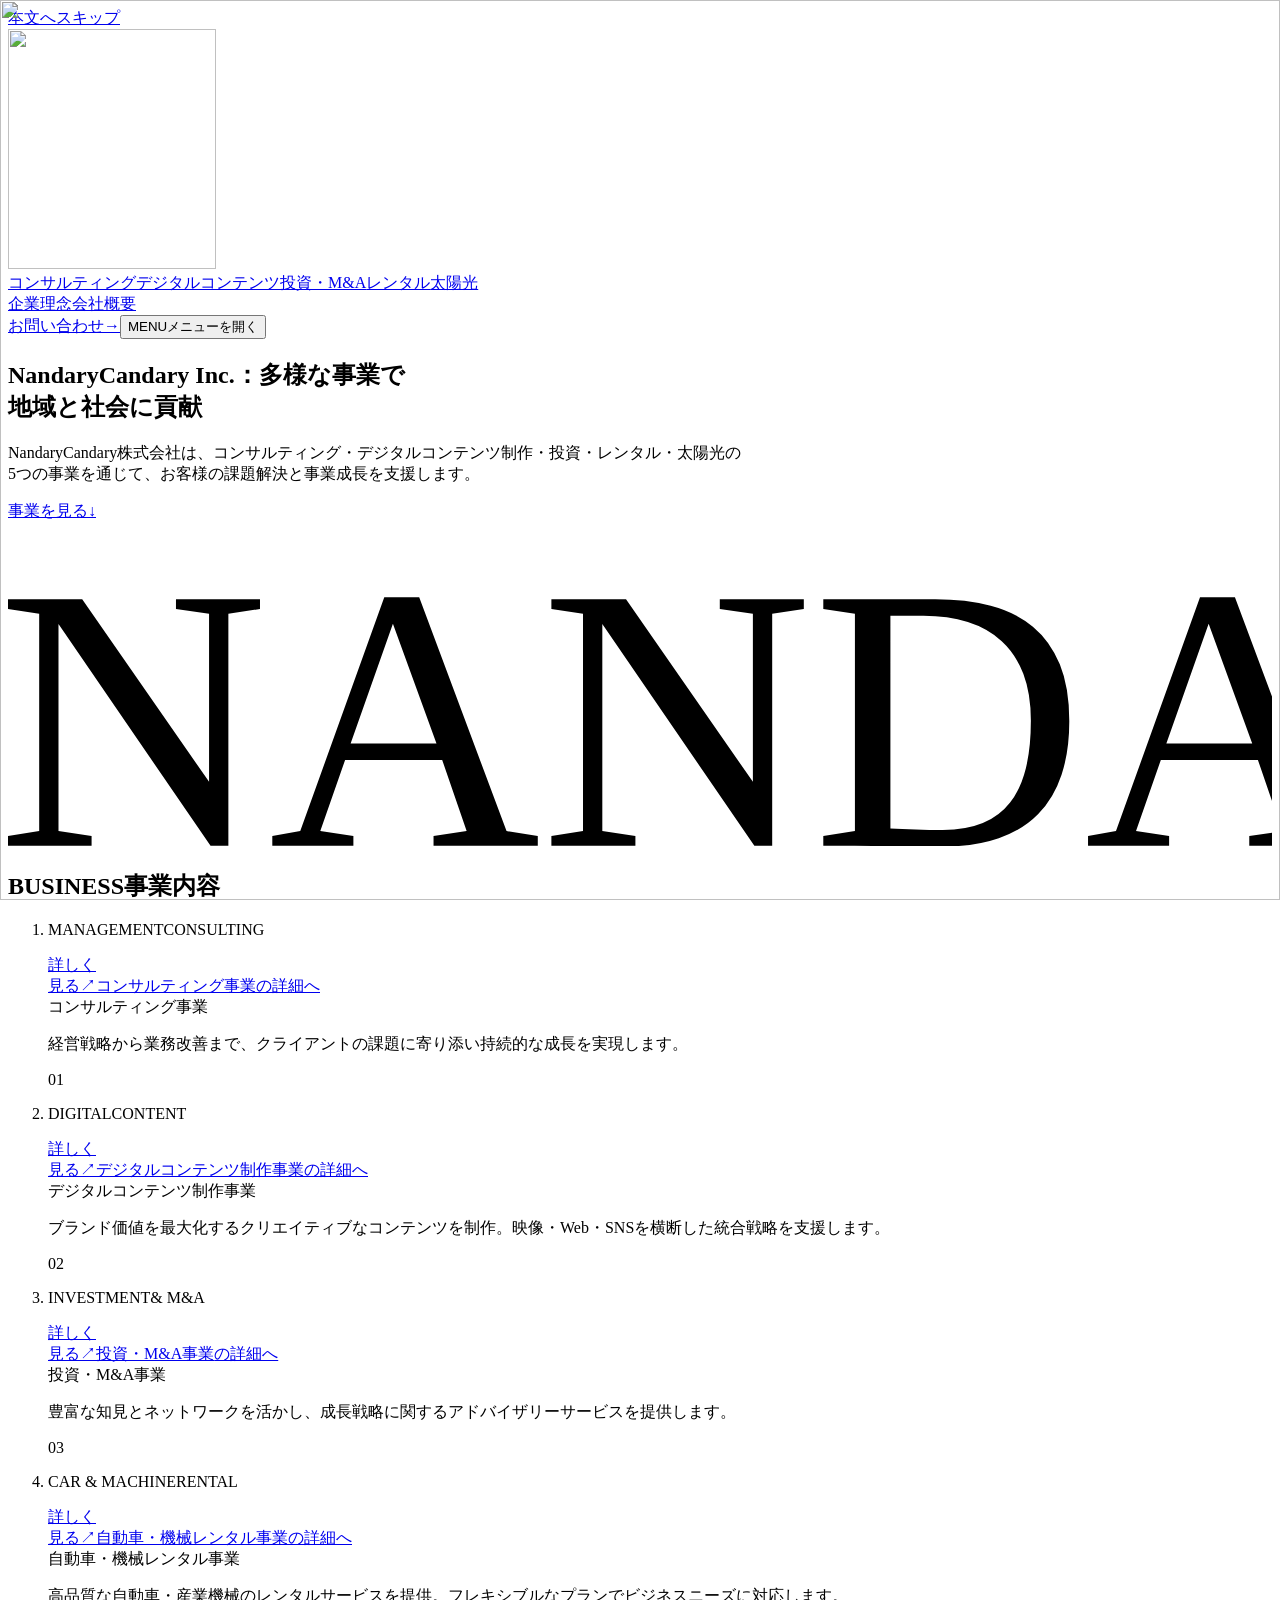
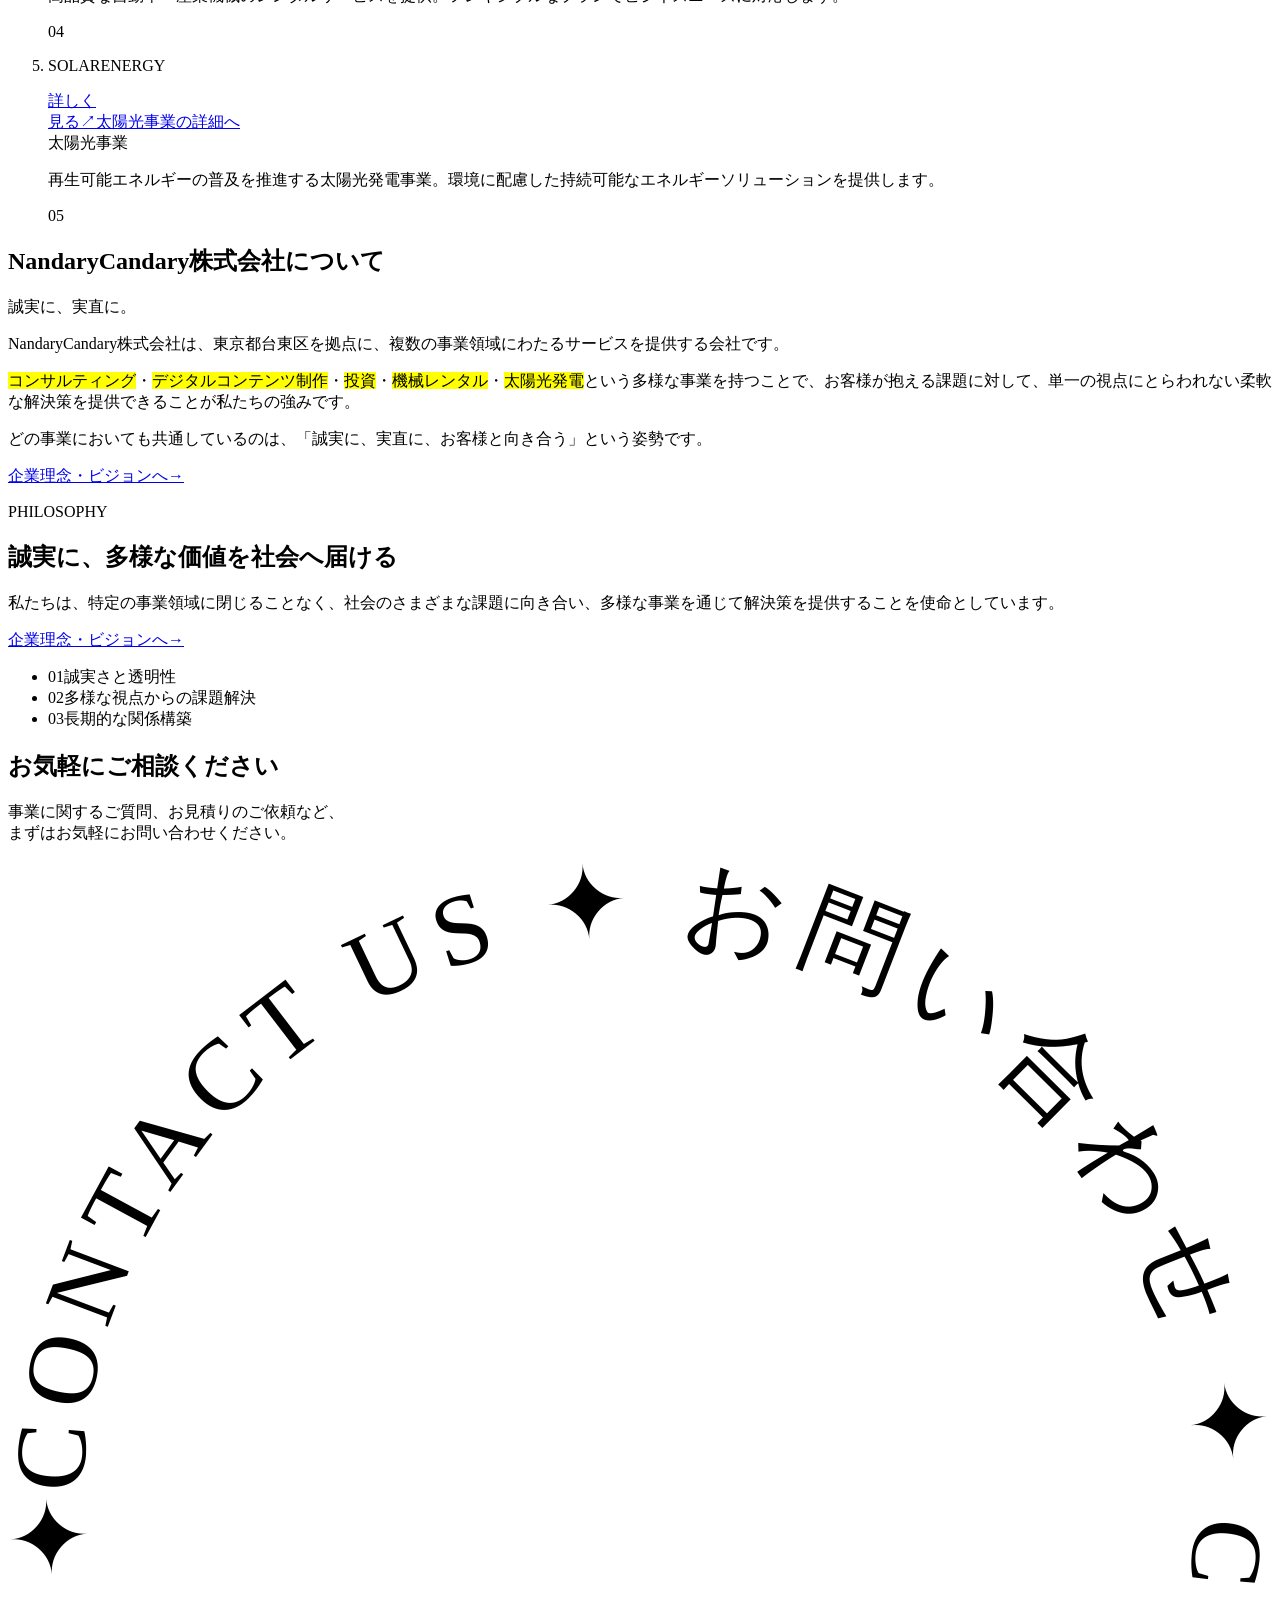
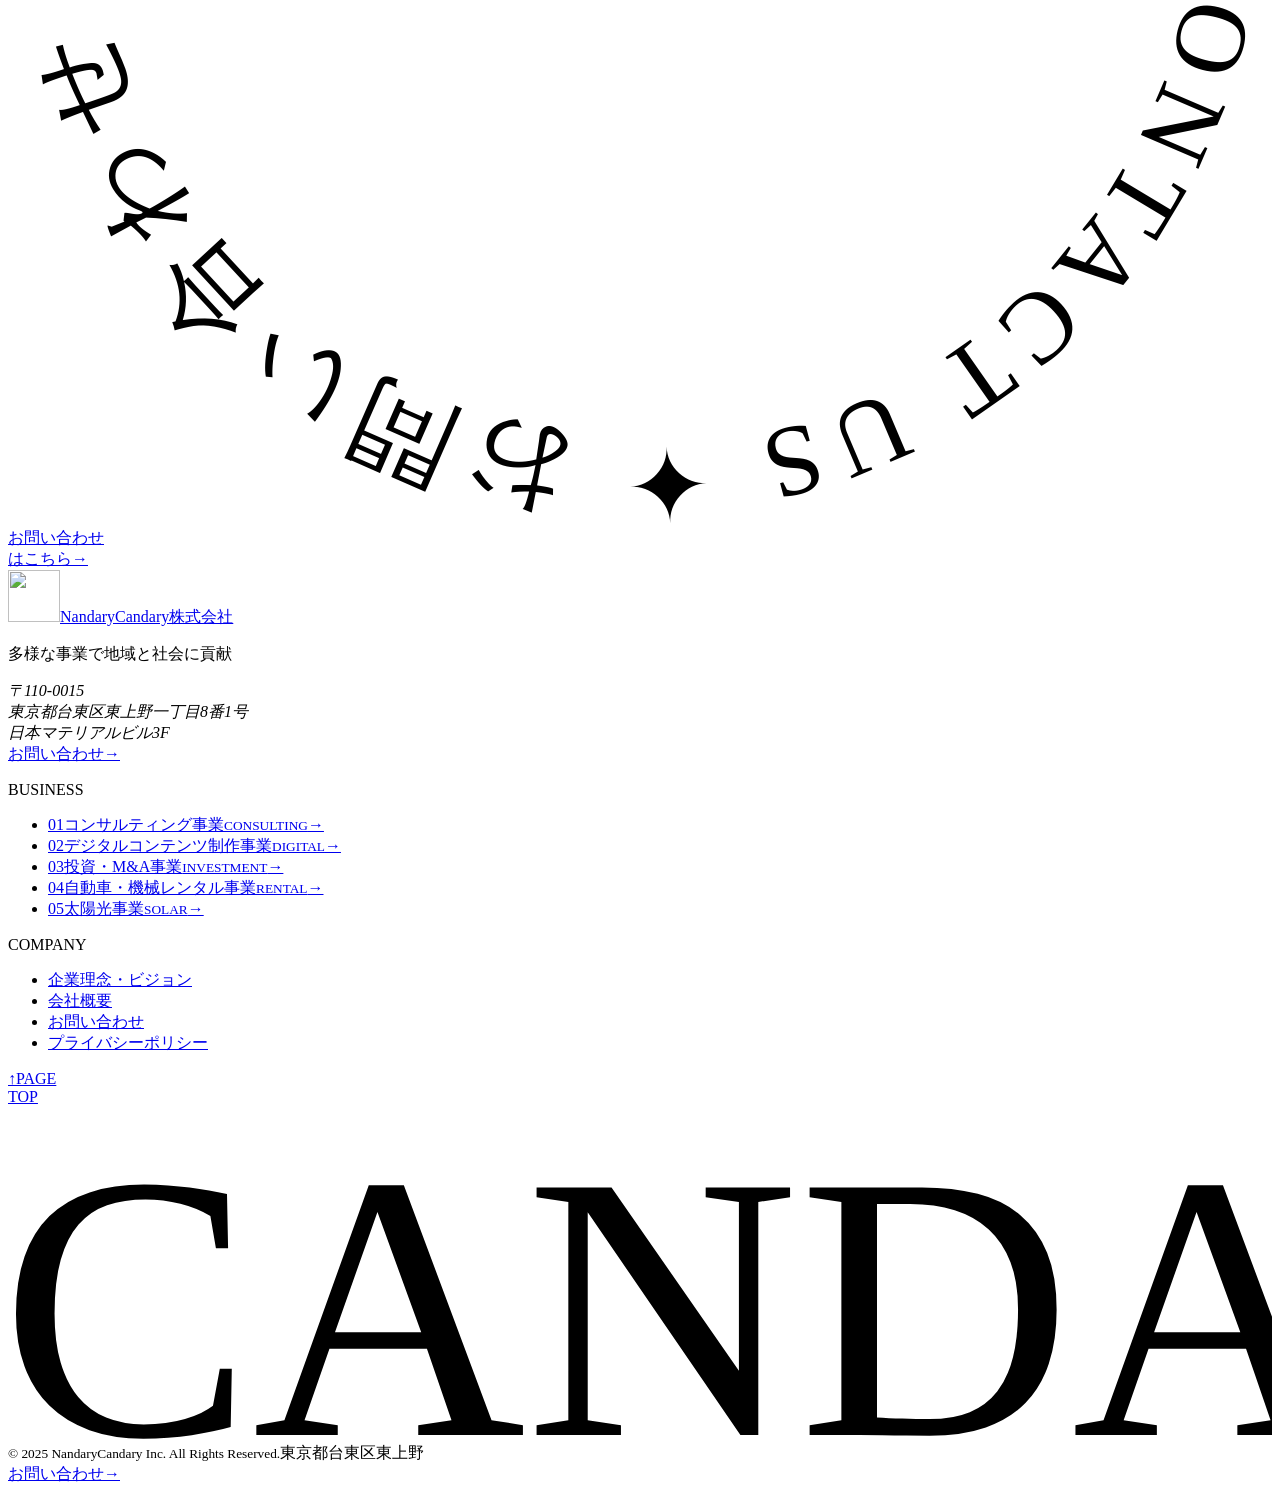
==== commit 0a36af0f: "Update preview" ====
--- a/index.html
+++ b/index.html
@@ -1 +1 @@
-<!DOCTYPE html><html lang="ja" class="y_ER1q_variable N58ulq_variable sSVXkq_variable vSWJpq_variable" style="--logo-url:url(/nandary-candary-preview/logo-mark.svg);--footer-url:url(/nandary-candary-preview/images/home/footer.webp);--footer-url-sm:url(/nandary-candary-preview/images/home/footer-1080.webp)"><head><meta charSet="utf-8"/><meta name="viewport" content="width=device-width, initial-scale=1"/><link rel="preload" href="/nandary-candary-preview/_next/static/media/6e7755c9813efd51-s.p.0pan85mumqyf3.woff2" as="font" crossorigin="" type="font/woff2"/><link rel="preload" href="/nandary-candary-preview/_next/static/media/8bca1a25966f7c2b-s.p.1z6i_1jvkgk0n.woff2" as="font" crossorigin="" type="font/woff2"/><link rel="preload" href="/nandary-candary-preview/_next/static/media/db545dba463279ae-s.p.1cp9-4nby68jc.woff2" as="font" crossorigin="" type="font/woff2"/><link rel="preload" href="/nandary-candary-preview/_next/static/media/noto_sans_jp_subset-s.p.2-pdgahgftwod.woff2" as="font" crossorigin="" type="font/woff2"/><link rel="preload" as="image" href="/nandary-candary-preview/logo-lockup.webp"/><link rel="preload" as="image" imageSrcSet="/nandary-candary-preview/images/home/fv-640.webp 640w, /nandary-candary-preview/images/home/fv-1080.webp 750w, /nandary-candary-preview/images/home/fv-1080.webp 828w, /nandary-candary-preview/images/home/fv-1080.webp 1080w, /nandary-candary-preview/images/home/fv.webp 1200w, /nandary-candary-preview/images/home/fv.webp 1920w, /nandary-candary-preview/images/home/fv.webp 2048w, /nandary-candary-preview/images/home/fv.webp 3840w" imageSizes="100vw"/><link rel="stylesheet" href="/nandary-candary-preview/_next/static/chunks/113esxkwunfbh.css" data-precedence="next"/><link rel="stylesheet" href="/nandary-candary-preview/_next/static/chunks/3l_xp99ih5cj_.css" data-precedence="next"/><link rel="preload" as="script" fetchPriority="low" href="/nandary-candary-preview/_next/static/chunks/1ckvzn7sfprko.js"/><script src="/nandary-candary-preview/_next/static/chunks/2r4s4h5xul1n-.js" async=""></script><script src="/nandary-candary-preview/_next/static/chunks/2zkcqc03jcy3d.js" async=""></script><script src="/nandary-candary-preview/_next/static/chunks/1bgb7orazgc74.js" async=""></script><script src="/nandary-candary-preview/_next/static/chunks/turbopack-2x1n0lqcwmwze.js" async=""></script><script src="/nandary-candary-preview/_next/static/chunks/3leaifbt_pihv.js" async=""></script><script src="/nandary-candary-preview/_next/static/chunks/2_6e_d5xdmsnb.js" async=""></script><script src="/nandary-candary-preview/_next/static/chunks/3a7jjai6tx-y7.js" async=""></script><link rel="preload" href="/nandary-candary-preview/_next/static/chunks/1jku-l2wtxmv6.css" as="style"/><meta name="next-size-adjust" content=""/><meta name="theme-color" content="#0f1c2e"/><title>NandaryCandary株式会社 | 東京都台東区発・5事業を展開する総合事業会社</title><meta name="description" content="東京都台東区を拠点に、コンサルティング・デジタルコンテンツ制作・投資M&amp;A・自動車機械レンタル・太陽光の5事業を展開。誠実に、多様に、社会に価値を届ける信頼ある事業会社です。"/><meta name="robots" content="noindex, nofollow"/><link rel="canonical" href="https://nandary-candary.com/"/><meta property="og:title" content="NandaryCandary株式会社 | 東京都台東区発・5事業を展開する総合事業会社"/><meta property="og:description" content="東京都台東区を拠点に、コンサルティング・デジタルコンテンツ制作・投資M&amp;A・自動車機械レンタル・太陽光の5事業を展開。誠実に、多様に、社会に価値を届ける信頼ある事業会社です。"/><meta property="og:url" content="https://nandary-candary.com/"/><meta property="og:site_name" content="NandaryCandary株式会社"/><meta property="og:locale" content="ja_JP"/><meta property="og:image" content="https://sakibou5922.github.io/nandary-candary-preview/ogp.jpg?v=20261028"/><meta property="og:image:width" content="1200"/><meta property="og:image:height" content="630"/><meta property="og:image:alt" content="NandaryCandary株式会社"/><meta property="og:type" content="website"/><meta name="twitter:card" content="summary_large_image"/><meta name="twitter:title" content="NandaryCandary株式会社 | 東京都台東区発・5事業を展開する総合事業会社"/><meta name="twitter:description" content="東京都台東区を拠点に、コンサルティング・デジタルコンテンツ制作・投資M&amp;A・自動車機械レンタル・太陽光の5事業を展開。誠実に、多様に、社会に価値を届ける信頼ある事業会社です。"/><meta name="twitter:image" content="https://sakibou5922.github.io/nandary-candary-preview/ogp.jpg?v=20261028"/><meta name="twitter:image:alt" content="NandaryCandary株式会社"/><meta name="twitter:image:width" content="1200"/><meta name="twitter:image:height" content="630"/><link rel="icon" href="/nandary-candary-preview/icon.svg?icon.1aymoenmuj1s9.svg" sizes="any" type="image/svg+xml"/><script src="/nandary-candary-preview/_next/static/chunks/0cz1d0mv5g_q7.js" noModule=""></script></head><body><div hidden=""><!--$--><!--/$--></div><a class="skip" href="#main">本文へスキップ</a><header class="hBw1pG_header"><a class="hBw1pG_brand" aria-label="NandaryCandary株式会社 トップへ" href="/nandary-candary-preview/"><img alt="" width="208" height="240" decoding="async" data-nimg="1" style="color:transparent" src="/nandary-candary-preview/logo-lockup.webp"/></a><div class="hBw1pG_nav"><nav class="hBw1pG_tabs" aria-label="事業内容"><a class="hBw1pG_tab" data-key="consulting" href="/nandary-candary-preview/service/consulting/">コンサルティング</a><a class="hBw1pG_tab" data-key="digital" href="/nandary-candary-preview/service/digital-content/">デジタルコンテンツ</a><a class="hBw1pG_tab" data-key="investment" href="/nandary-candary-preview/service/investment/">投資・M&amp;A</a><a class="hBw1pG_tab" data-key="rental" href="/nandary-candary-preview/service/rental/">レンタル</a><a class="hBw1pG_tab" data-key="solar" href="/nandary-candary-preview/service/solar/">太陽光</a></nav><nav aria-label="会社情報" class="hBw1pG_pages"><a href="/nandary-candary-preview/philosophy/">企業理念</a><a href="/nandary-candary-preview/company/">会社概要</a></nav></div><div class="hBw1pG_right"><a class="pill hBw1pG_contact" href="/nandary-candary-preview/contact/">お問い合わせ<span class="arrow" aria-hidden="true">→</span></a><button type="button" class="n1T2xW_toggle" aria-haspopup="dialog"><span class="n1T2xW_bars" aria-hidden="true"><i></i><i></i></span><span class="n1T2xW_word">MENU</span><span class="sr-only">メニューを開く</span></button><dialog class="n1T2xW_dialog" aria-label="メニュー"><div class="n1T2xW_panel"><button type="button" class="n1T2xW_close">閉じる<span aria-hidden="true">×</span></button><nav aria-label="サイトメニュー" class="n1T2xW_grid"><div><p class="n1T2xW_label">事業内容</p><ul class="n1T2xW_biz"><li><a data-key="consulting" class="focus-inset" href="/nandary-candary-preview/service/consulting/">コンサルティング事業</a></li><li><a data-key="digital" class="focus-inset" href="/nandary-candary-preview/service/digital-content/">デジタルコンテンツ制作事業</a></li><li><a data-key="investment" class="focus-inset" href="/nandary-candary-preview/service/investment/">投資・M&amp;A事業</a></li><li><a data-key="rental" class="focus-inset" href="/nandary-candary-preview/service/rental/">自動車・機械レンタル事業</a></li><li><a data-key="solar" class="focus-inset" href="/nandary-candary-preview/service/solar/">太陽光事業</a></li></ul></div><div><p class="n1T2xW_label">会社情報</p><ul class="n1T2xW_pages"><li><a href="/nandary-candary-preview/">トップ</a></li><li><a href="/nandary-candary-preview/philosophy/">企業理念・ビジョン</a></li><li><a href="/nandary-candary-preview/company/">会社概要</a></li><li><a href="/nandary-candary-preview/contact/">お問い合わせ</a></li><li><a href="/nandary-candary-preview/privacy/">プライバシーポリシー</a></li></ul></div></nav></div></dialog></div></header><main id="main"><section class="_8aEwW_hero"><div class="_8aEwW_photo"><img alt="隅田川と台東区の街並み、夕暮れ" decoding="async" data-nimg="fill" style="position:absolute;height:100%;width:100%;left:0;top:0;right:0;bottom:0;color:transparent" sizes="100vw" srcSet="/nandary-candary-preview/images/home/fv-640.webp 640w, /nandary-candary-preview/images/home/fv-1080.webp 750w, /nandary-candary-preview/images/home/fv-1080.webp 828w, /nandary-candary-preview/images/home/fv-1080.webp 1080w, /nandary-candary-preview/images/home/fv.webp 1200w, /nandary-candary-preview/images/home/fv.webp 1920w, /nandary-candary-preview/images/home/fv.webp 2048w, /nandary-candary-preview/images/home/fv.webp 3840w" src="/nandary-candary-preview/images/home/fv.webp"/></div><div class="_8aEwW_copy"><h1 class="_8aEwW_h1"><span class="_8aEwW_inc" translate="no">NandaryCandary Inc.</span><span class="sr-only">：</span><span class="ph">多様な事業で</span><br/><span class="ph">地域と社会に貢献</span></h1><p class="_8aEwW_lead"><span class="ph">NandaryCandary株式会社は、</span><span class="ph">コンサルティング・</span><span class="ph">デジタルコンテンツ制作・</span><span class="ph">投資・レンタル・太陽光の</span><br/><span class="ph">5つの事業を通じて、</span><span class="ph">お客様の課題解決と</span><span class="ph">事業成長を支援します。</span></p><a class="pill" href="#business">事業を見る<span class="arrow" aria-hidden="true">↓</span></a></div><div class="_8aEwW_word" aria-hidden="true"><svg viewBox="0 0 335.7 86" role="img" aria-label="NANDARY"><text x="-3" y="86" font-size="100" fill="currentColor" style="font-family:var(--f-word)">NANDARY</text></svg></div></section><div class="stripe" aria-hidden="true"><div><i style="background:var(--consulting);flex-grow:1"></i><i style="background:var(--digital);flex-grow:1"></i><i style="background:var(--investment);flex-grow:1"></i><i style="background:var(--rental);flex-grow:1"></i><i style="background:var(--solar);flex-grow:1"></i></div></div><section id="business" class="_7XH1AW_showcase" style="--n:5" aria-labelledby="biz-title"><div class="_7XH1AW_pin"><h2 id="biz-title" class="heading _7XH1AW_head" style="--shadow:var(--digital)"><span class="eyebrow" aria-hidden="true" style="--eb:var(--digital);--eb-on:var(--on-color)">BUSINESS</span>事業内容</h2><ol class="_7XH1AW_track"><li class="_7XH1AW_slide" style="--c:var(--consulting)" data-key="consulting"><p class="_7XH1AW_title" aria-hidden="true"><span>MANAGEMENT</span><span>CONSULTING</span></p><div class="_7XH1AW_stage"><div class="_7XH1AW_side _7XH1AW_sideL" aria-hidden="true"><img alt="" loading="lazy" decoding="async" data-nimg="fill" style="position:absolute;height:100%;width:100%;left:0;top:0;right:0;bottom:0;color:transparent" sizes="20vw" srcSet="/nandary-candary-preview/images/consulting/svc2-640.webp 128w, /nandary-candary-preview/images/consulting/svc2-640.webp 256w, /nandary-candary-preview/images/consulting/svc2-640.webp 384w, /nandary-candary-preview/images/consulting/svc2-640.webp 640w, /nandary-candary-preview/images/consulting/svc2-1080.webp 750w, /nandary-candary-preview/images/consulting/svc2-1080.webp 828w, /nandary-candary-preview/images/consulting/svc2-1080.webp 1080w, /nandary-candary-preview/images/consulting/svc2.webp 1200w, /nandary-candary-preview/images/consulting/svc2.webp 1920w, /nandary-candary-preview/images/consulting/svc2.webp 2048w, /nandary-candary-preview/images/consulting/svc2.webp 3840w" src="/nandary-candary-preview/images/consulting/svc2.webp"/></div><a class="_7XH1AW_main" href="/nandary-candary-preview/service/consulting/"><span class="_7XH1AW_photo"><img alt="" loading="lazy" decoding="async" data-nimg="fill" style="position:absolute;height:100%;width:100%;left:0;top:0;right:0;bottom:0;color:transparent" sizes="(max-width: 900px) 80vw, 36vw" srcSet="/nandary-candary-preview/images/home/card-consulting-640.webp 256w, /nandary-candary-preview/images/home/card-consulting-640.webp 384w, /nandary-candary-preview/images/home/card-consulting-640.webp 640w, /nandary-candary-preview/images/home/card-consulting-1080.webp 750w, /nandary-candary-preview/images/home/card-consulting-1080.webp 828w, /nandary-candary-preview/images/home/card-consulting-1080.webp 1080w, /nandary-candary-preview/images/home/card-consulting.webp 1200w, /nandary-candary-preview/images/home/card-consulting.webp 1920w, /nandary-candary-preview/images/home/card-consulting.webp 2048w, /nandary-candary-preview/images/home/card-consulting.webp 3840w" src="/nandary-candary-preview/images/home/card-consulting.webp"/></span><span class="_7XH1AW_sticker">詳しく<br/>見る<span aria-hidden="true">↗</span></span><span class="sr-only">コンサルティング事業<!-- -->の詳細へ</span></a><div class="_7XH1AW_side _7XH1AW_sideR" aria-hidden="true"><img alt="" loading="lazy" decoding="async" data-nimg="fill" style="position:absolute;height:100%;width:100%;left:0;top:0;right:0;bottom:0;color:transparent" sizes="20vw" srcSet="/nandary-candary-preview/images/consulting/svc1-640.webp 128w, /nandary-candary-preview/images/consulting/svc1-640.webp 256w, /nandary-candary-preview/images/consulting/svc1-640.webp 384w, /nandary-candary-preview/images/consulting/svc1-640.webp 640w, /nandary-candary-preview/images/consulting/svc1-1080.webp 750w, /nandary-candary-preview/images/consulting/svc1-1080.webp 828w, /nandary-candary-preview/images/consulting/svc1-1080.webp 1080w, /nandary-candary-preview/images/consulting/svc1.webp 1200w, /nandary-candary-preview/images/consulting/svc1.webp 1920w, /nandary-candary-preview/images/consulting/svc1.webp 2048w, /nandary-candary-preview/images/consulting/svc1.webp 3840w" src="/nandary-candary-preview/images/consulting/svc1.webp"/></div></div><div class="_7XH1AW_meta"><span class="_7XH1AW_tag">コンサルティング事業</span><p>経営戦略から業務改善まで、クライアントの課題に寄り添い持続的な成長を実現します。</p><span class="_7XH1AW_num" aria-hidden="true">01</span></div></li><li class="_7XH1AW_slide" style="--c:var(--digital)" data-key="digital"><p class="_7XH1AW_title" aria-hidden="true"><span>DIGITAL</span><span>CONTENT</span></p><div class="_7XH1AW_stage"><div class="_7XH1AW_side _7XH1AW_sideL" aria-hidden="true"><img alt="" loading="lazy" decoding="async" data-nimg="fill" style="position:absolute;height:100%;width:100%;left:0;top:0;right:0;bottom:0;color:transparent" sizes="20vw" srcSet="/nandary-candary-preview/images/digital/svc2-640.webp 128w, /nandary-candary-preview/images/digital/svc2-640.webp 256w, /nandary-candary-preview/images/digital/svc2-640.webp 384w, /nandary-candary-preview/images/digital/svc2-640.webp 640w, /nandary-candary-preview/images/digital/svc2-1080.webp 750w, /nandary-candary-preview/images/digital/svc2-1080.webp 828w, /nandary-candary-preview/images/digital/svc2-1080.webp 1080w, /nandary-candary-preview/images/digital/svc2.webp 1200w, /nandary-candary-preview/images/digital/svc2.webp 1920w, /nandary-candary-preview/images/digital/svc2.webp 2048w, /nandary-candary-preview/images/digital/svc2.webp 3840w" src="/nandary-candary-preview/images/digital/svc2.webp"/></div><a class="_7XH1AW_main" href="/nandary-candary-preview/service/digital-content/"><span class="_7XH1AW_photo"><img alt="" loading="lazy" decoding="async" data-nimg="fill" style="position:absolute;height:100%;width:100%;left:0;top:0;right:0;bottom:0;color:transparent" sizes="(max-width: 900px) 80vw, 36vw" srcSet="/nandary-candary-preview/images/home/card-digital-640.webp 256w, /nandary-candary-preview/images/home/card-digital-640.webp 384w, /nandary-candary-preview/images/home/card-digital-640.webp 640w, /nandary-candary-preview/images/home/card-digital-1080.webp 750w, /nandary-candary-preview/images/home/card-digital-1080.webp 828w, /nandary-candary-preview/images/home/card-digital-1080.webp 1080w, /nandary-candary-preview/images/home/card-digital.webp 1200w, /nandary-candary-preview/images/home/card-digital.webp 1920w, /nandary-candary-preview/images/home/card-digital.webp 2048w, /nandary-candary-preview/images/home/card-digital.webp 3840w" src="/nandary-candary-preview/images/home/card-digital.webp"/></span><span class="_7XH1AW_sticker">詳しく<br/>見る<span aria-hidden="true">↗</span></span><span class="sr-only">デジタルコンテンツ制作事業<!-- -->の詳細へ</span></a><div class="_7XH1AW_side _7XH1AW_sideR" aria-hidden="true"><img alt="" loading="lazy" decoding="async" data-nimg="fill" style="position:absolute;height:100%;width:100%;left:0;top:0;right:0;bottom:0;color:transparent" sizes="20vw" srcSet="/nandary-candary-preview/images/digital/svc1-640.webp 128w, /nandary-candary-preview/images/digital/svc1-640.webp 256w, /nandary-candary-preview/images/digital/svc1-640.webp 384w, /nandary-candary-preview/images/digital/svc1-640.webp 640w, /nandary-candary-preview/images/digital/svc1-1080.webp 750w, /nandary-candary-preview/images/digital/svc1-1080.webp 828w, /nandary-candary-preview/images/digital/svc1-1080.webp 1080w, /nandary-candary-preview/images/digital/svc1.webp 1200w, /nandary-candary-preview/images/digital/svc1.webp 1920w, /nandary-candary-preview/images/digital/svc1.webp 2048w, /nandary-candary-preview/images/digital/svc1.webp 3840w" src="/nandary-candary-preview/images/digital/svc1.webp"/></div></div><div class="_7XH1AW_meta"><span class="_7XH1AW_tag">デジタルコンテンツ制作事業</span><p>ブランド価値を最大化するクリエイティブなコンテンツを制作。映像・Web・SNSを横断した統合戦略を支援します。</p><span class="_7XH1AW_num" aria-hidden="true">02</span></div></li><li class="_7XH1AW_slide" style="--c:var(--investment)" data-key="investment"><p class="_7XH1AW_title" aria-hidden="true"><span>INVESTMENT</span><span>&amp; M&amp;A</span></p><div class="_7XH1AW_stage"><div class="_7XH1AW_side _7XH1AW_sideL" aria-hidden="true"><img alt="" loading="lazy" decoding="async" data-nimg="fill" style="position:absolute;height:100%;width:100%;left:0;top:0;right:0;bottom:0;color:transparent" sizes="20vw" srcSet="/nandary-candary-preview/images/investment/svc2-640.webp 128w, /nandary-candary-preview/images/investment/svc2-640.webp 256w, /nandary-candary-preview/images/investment/svc2-640.webp 384w, /nandary-candary-preview/images/investment/svc2-640.webp 640w, /nandary-candary-preview/images/investment/svc2-1080.webp 750w, /nandary-candary-preview/images/investment/svc2-1080.webp 828w, /nandary-candary-preview/images/investment/svc2-1080.webp 1080w, /nandary-candary-preview/images/investment/svc2.webp 1200w, /nandary-candary-preview/images/investment/svc2.webp 1920w, /nandary-candary-preview/images/investment/svc2.webp 2048w, /nandary-candary-preview/images/investment/svc2.webp 3840w" src="/nandary-candary-preview/images/investment/svc2.webp"/></div><a class="_7XH1AW_main" href="/nandary-candary-preview/service/investment/"><span class="_7XH1AW_photo"><img alt="" loading="lazy" decoding="async" data-nimg="fill" style="position:absolute;height:100%;width:100%;left:0;top:0;right:0;bottom:0;color:transparent" sizes="(max-width: 900px) 80vw, 36vw" srcSet="/nandary-candary-preview/images/home/card-investment-640.webp 256w, /nandary-candary-preview/images/home/card-investment-640.webp 384w, /nandary-candary-preview/images/home/card-investment-640.webp 640w, /nandary-candary-preview/images/home/card-investment-1080.webp 750w, /nandary-candary-preview/images/home/card-investment-1080.webp 828w, /nandary-candary-preview/images/home/card-investment-1080.webp 1080w, /nandary-candary-preview/images/home/card-investment.webp 1200w, /nandary-candary-preview/images/home/card-investment.webp 1920w, /nandary-candary-preview/images/home/card-investment.webp 2048w, /nandary-candary-preview/images/home/card-investment.webp 3840w" src="/nandary-candary-preview/images/home/card-investment.webp"/></span><span class="_7XH1AW_sticker">詳しく<br/>見る<span aria-hidden="true">↗</span></span><span class="sr-only">投資・M&amp;A事業<!-- -->の詳細へ</span></a><div class="_7XH1AW_side _7XH1AW_sideR" aria-hidden="true"><img alt="" loading="lazy" decoding="async" data-nimg="fill" style="position:absolute;height:100%;width:100%;left:0;top:0;right:0;bottom:0;color:transparent" sizes="20vw" srcSet="/nandary-candary-preview/images/investment/svc1-640.webp 128w, /nandary-candary-preview/images/investment/svc1-640.webp 256w, /nandary-candary-preview/images/investment/svc1-640.webp 384w, /nandary-candary-preview/images/investment/svc1-640.webp 640w, /nandary-candary-preview/images/investment/svc1-1080.webp 750w, /nandary-candary-preview/images/investment/svc1-1080.webp 828w, /nandary-candary-preview/images/investment/svc1-1080.webp 1080w, /nandary-candary-preview/images/investment/svc1.webp 1200w, /nandary-candary-preview/images/investment/svc1.webp 1920w, /nandary-candary-preview/images/investment/svc1.webp 2048w, /nandary-candary-preview/images/investment/svc1.webp 3840w" src="/nandary-candary-preview/images/investment/svc1.webp"/></div></div><div class="_7XH1AW_meta"><span class="_7XH1AW_tag">投資・M&amp;A事業</span><p>豊富な知見とネットワークを活かし、成長戦略に関するアドバイザリーサービスを提供します。</p><span class="_7XH1AW_num" aria-hidden="true">03</span></div></li><li class="_7XH1AW_slide" style="--c:var(--rental)" data-key="rental"><p class="_7XH1AW_title" aria-hidden="true"><span>CAR &amp; MACHINE</span><span>RENTAL</span></p><div class="_7XH1AW_stage"><div class="_7XH1AW_side _7XH1AW_sideL" aria-hidden="true"><img alt="" loading="lazy" decoding="async" data-nimg="fill" style="position:absolute;height:100%;width:100%;left:0;top:0;right:0;bottom:0;color:transparent" sizes="20vw" srcSet="/nandary-candary-preview/images/rental/svc3-640.webp 128w, /nandary-candary-preview/images/rental/svc3-640.webp 256w, /nandary-candary-preview/images/rental/svc3-640.webp 384w, /nandary-candary-preview/images/rental/svc3-640.webp 640w, /nandary-candary-preview/images/rental/svc3-1080.webp 750w, /nandary-candary-preview/images/rental/svc3-1080.webp 828w, /nandary-candary-preview/images/rental/svc3-1080.webp 1080w, /nandary-candary-preview/images/rental/svc3.webp 1200w, /nandary-candary-preview/images/rental/svc3.webp 1920w, /nandary-candary-preview/images/rental/svc3.webp 2048w, /nandary-candary-preview/images/rental/svc3.webp 3840w" src="/nandary-candary-preview/images/rental/svc3.webp"/></div><a class="_7XH1AW_main" href="/nandary-candary-preview/service/rental/"><span class="_7XH1AW_photo"><img alt="" loading="lazy" decoding="async" data-nimg="fill" style="position:absolute;height:100%;width:100%;left:0;top:0;right:0;bottom:0;color:transparent" sizes="(max-width: 900px) 80vw, 36vw" srcSet="/nandary-candary-preview/images/home/card-rental-640.webp 256w, /nandary-candary-preview/images/home/card-rental-640.webp 384w, /nandary-candary-preview/images/home/card-rental-640.webp 640w, /nandary-candary-preview/images/home/card-rental-1080.webp 750w, /nandary-candary-preview/images/home/card-rental-1080.webp 828w, /nandary-candary-preview/images/home/card-rental-1080.webp 1080w, /nandary-candary-preview/images/home/card-rental.webp 1200w, /nandary-candary-preview/images/home/card-rental.webp 1920w, /nandary-candary-preview/images/home/card-rental.webp 2048w, /nandary-candary-preview/images/home/card-rental.webp 3840w" src="/nandary-candary-preview/images/home/card-rental.webp"/></span><span class="_7XH1AW_sticker">詳しく<br/>見る<span aria-hidden="true">↗</span></span><span class="sr-only">自動車・機械レンタル事業<!-- -->の詳細へ</span></a><div class="_7XH1AW_side _7XH1AW_sideR" aria-hidden="true"><img alt="" loading="lazy" decoding="async" data-nimg="fill" style="position:absolute;height:100%;width:100%;left:0;top:0;right:0;bottom:0;color:transparent" sizes="20vw" srcSet="/nandary-candary-preview/images/rental/svc1-640.webp 128w, /nandary-candary-preview/images/rental/svc1-640.webp 256w, /nandary-candary-preview/images/rental/svc1-640.webp 384w, /nandary-candary-preview/images/rental/svc1-640.webp 640w, /nandary-candary-preview/images/rental/svc1-1080.webp 750w, /nandary-candary-preview/images/rental/svc1-1080.webp 828w, /nandary-candary-preview/images/rental/svc1-1080.webp 1080w, /nandary-candary-preview/images/rental/svc1.webp 1200w, /nandary-candary-preview/images/rental/svc1.webp 1920w, /nandary-candary-preview/images/rental/svc1.webp 2048w, /nandary-candary-preview/images/rental/svc1.webp 3840w" src="/nandary-candary-preview/images/rental/svc1.webp"/></div></div><div class="_7XH1AW_meta"><span class="_7XH1AW_tag">自動車・機械レンタル事業</span><p>高品質な自動車・産業機械のレンタルサービスを提供。フレキシブルなプランでビジネスニーズに対応します。</p><span class="_7XH1AW_num" aria-hidden="true">04</span></div></li><li class="_7XH1AW_slide" style="--c:var(--solar)" data-key="solar"><p class="_7XH1AW_title" aria-hidden="true"><span>SOLAR</span><span>ENERGY</span></p><div class="_7XH1AW_stage"><div class="_7XH1AW_side _7XH1AW_sideL" aria-hidden="true"><img alt="" loading="lazy" decoding="async" data-nimg="fill" style="position:absolute;height:100%;width:100%;left:0;top:0;right:0;bottom:0;color:transparent" sizes="20vw" srcSet="/nandary-candary-preview/images/solar/svc2-640.webp 128w, /nandary-candary-preview/images/solar/svc2-640.webp 256w, /nandary-candary-preview/images/solar/svc2-640.webp 384w, /nandary-candary-preview/images/solar/svc2-640.webp 640w, /nandary-candary-preview/images/solar/svc2-1080.webp 750w, /nandary-candary-preview/images/solar/svc2-1080.webp 828w, /nandary-candary-preview/images/solar/svc2-1080.webp 1080w, /nandary-candary-preview/images/solar/svc2.webp 1200w, /nandary-candary-preview/images/solar/svc2.webp 1920w, /nandary-candary-preview/images/solar/svc2.webp 2048w, /nandary-candary-preview/images/solar/svc2.webp 3840w" src="/nandary-candary-preview/images/solar/svc2.webp"/></div><a class="_7XH1AW_main" href="/nandary-candary-preview/service/solar/"><span class="_7XH1AW_photo"><img alt="" loading="lazy" decoding="async" data-nimg="fill" style="position:absolute;height:100%;width:100%;left:0;top:0;right:0;bottom:0;color:transparent" sizes="(max-width: 900px) 80vw, 36vw" srcSet="/nandary-candary-preview/images/home/card-solar-640.webp 256w, /nandary-candary-preview/images/home/card-solar-640.webp 384w, /nandary-candary-preview/images/home/card-solar-640.webp 640w, /nandary-candary-preview/images/home/card-solar-1080.webp 750w, /nandary-candary-preview/images/home/card-solar-1080.webp 828w, /nandary-candary-preview/images/home/card-solar-1080.webp 1080w, /nandary-candary-preview/images/home/card-solar.webp 1200w, /nandary-candary-preview/images/home/card-solar.webp 1920w, /nandary-candary-preview/images/home/card-solar.webp 2048w, /nandary-candary-preview/images/home/card-solar.webp 3840w" src="/nandary-candary-preview/images/home/card-solar.webp"/></span><span class="_7XH1AW_sticker">詳しく<br/>見る<span aria-hidden="true">↗</span></span><span class="sr-only">太陽光事業<!-- -->の詳細へ</span></a><div class="_7XH1AW_side _7XH1AW_sideR" aria-hidden="true"><img alt="" loading="lazy" decoding="async" data-nimg="fill" style="position:absolute;height:100%;width:100%;left:0;top:0;right:0;bottom:0;color:transparent" sizes="20vw" srcSet="/nandary-candary-preview/images/solar/svc1-640.webp 128w, /nandary-candary-preview/images/solar/svc1-640.webp 256w, /nandary-candary-preview/images/solar/svc1-640.webp 384w, /nandary-candary-preview/images/solar/svc1-640.webp 640w, /nandary-candary-preview/images/solar/svc1-1080.webp 750w, /nandary-candary-preview/images/solar/svc1-1080.webp 828w, /nandary-candary-preview/images/solar/svc1-1080.webp 1080w, /nandary-candary-preview/images/solar/svc1.webp 1200w, /nandary-candary-preview/images/solar/svc1.webp 1920w, /nandary-candary-preview/images/solar/svc1.webp 2048w, /nandary-candary-preview/images/solar/svc1.webp 3840w" src="/nandary-candary-preview/images/solar/svc1.webp"/></div></div><div class="_7XH1AW_meta"><span class="_7XH1AW_tag">太陽光事業</span><p>再生可能エネルギーの普及を推進する太陽光発電事業。環境に配慮した持続可能なエネルギーソリューションを提供します。</p><span class="_7XH1AW_num" aria-hidden="true">05</span></div></li></ol><div class="_7XH1AW_ruler" aria-hidden="true"><i class="_7XH1AW_progress"></i></div></div></section><section class="_8aEwW_band" aria-labelledby="about-title"><div class="wrap inner _8aEwW_about"><div class="_8aEwW_aboutPic"><img alt="" loading="lazy" decoding="async" data-nimg="fill" style="position:absolute;height:100%;width:100%;left:0;top:0;right:0;bottom:0;color:transparent" sizes="(max-width: 900px) 100vw, 55vw" srcSet="/nandary-candary-preview/images/home/philosophy-hero-640.webp 384w, /nandary-candary-preview/images/home/philosophy-hero-640.webp 640w, /nandary-candary-preview/images/home/philosophy-hero-1080.webp 750w, /nandary-candary-preview/images/home/philosophy-hero-1080.webp 828w, /nandary-candary-preview/images/home/philosophy-hero-1080.webp 1080w, /nandary-candary-preview/images/home/philosophy-hero.webp 1200w, /nandary-candary-preview/images/home/philosophy-hero.webp 1920w, /nandary-candary-preview/images/home/philosophy-hero.webp 2048w, /nandary-candary-preview/images/home/philosophy-hero.webp 3840w" src="/nandary-candary-preview/images/home/philosophy-hero.webp"/></div><div class="_8aEwW_side"><h2 id="about-title" class="heading _8aEwW_aboutTitle" style="--shadow:var(--consulting)"><span class="ph" translate="no">NandaryCandary株式会社</span><span class="ph">について</span></h2><div class="_8aEwW_txt"><p class="_8aEwW_tate" aria-hidden="true">誠実に、実直に。</p><div class="_8aEwW_body"><p class="lit"><span class="ph">NandaryCandary株式会社は、</span><span class="ph">東京都台東区を拠点に、</span><span class="ph">複数の事業領域にわたるサービスを</span><span class="ph">提供する会社です。</span></p><p class="lit"><span class="ph"><mark class="mark" style="--c:var(--consulting)">コンサルティング</mark>・</span><span class="ph"><mark class="mark" style="--c:var(--digital)">デジタルコンテンツ制作</mark>・</span><span class="ph"><mark class="mark" style="--c:var(--investment)">投資</mark>・</span><span class="ph"><mark class="mark" style="--c:var(--rental)">機械レンタル</mark>・</span><span class="ph"><mark class="mark" style="--c:var(--solar)">太陽光発電</mark>という</span><span class="ph">多様な事業を持つことで、</span><span class="ph">お客様が抱える課題に対して、</span><span class="ph">単一の視点にとらわれない</span><span class="ph">柔軟な解決策を提供できることが</span><span class="ph">私たちの強みです。</span></p><p class="lit"><span class="ph">どの事業においても共通しているのは、</span><span class="ph">「誠実に、実直に、お客様と向き合う」</span><span class="ph">という姿勢です。</span></p><a class="textlink" href="/nandary-candary-preview/philosophy/">企業理念・ビジョンへ<span aria-hidden="true">→</span></a></div></div></div></div></section><section class="_8aEwW_slant" aria-labelledby="mission-title"><div class="inner _8aEwW_slantIn"><div><p class="_8aEwW_note">PHILOSOPHY</p><h2 id="mission-title" class="_8aEwW_slantTitle"><span class="_8aEwW_l1">誠実に、</span><span class="_8aEwW_l2">多様な価値を社会へ届ける</span></h2></div><div class="_8aEwW_slantText"><p>私たちは、特定の事業領域に閉じることなく、社会のさまざまな課題に向き合い、多様な事業を通じて解決策を提供することを使命としています。</p><a class="textlink" href="/nandary-candary-preview/philosophy/">企業理念・ビジョンへ<span aria-hidden="true">→</span></a></div><ul class="_8aEwW_values" aria-label="私たちが大切にしていること"><li><span aria-hidden="true">01</span>誠実さと透明性</li><li><span aria-hidden="true">02</span>多様な視点からの課題解決</li><li><span aria-hidden="true">03</span>長期的な関係構築</li></ul></div></section><section class="wrap _1lys1q_section" aria-labelledby="contact-block-title"><div class="_1lys1q_rays" aria-hidden="true"><i style="background:var(--consulting)"></i><i style="background:var(--digital)"></i><i style="background:var(--investment)"></i><i style="background:var(--rental)"></i><i style="background:var(--solar)"></i></div><div class="inner _1lys1q_grid"><div class="_1lys1q_text"><h2 id="contact-block-title" class="heading _1lys1q_title"><span class="ph">お気軽に</span><span class="ph">ご相談ください</span></h2><p><span class="ph">事業に関するご質問、</span><span class="ph">お見積りのご依頼など、</span><br/><span class="ph">まずはお気軽にお問い合わせください。</span></p></div><div class="_1lys1q_badgeWrap"><div class="_1lys1q_ringWrap" aria-hidden="true"><svg class="_1lys1q_ring" viewBox="0 0 200 200"><defs><path id="contact-ring" d="M100,100 m-88,0 a88,88 0 1,1 176,0 a88,88 0 1,1 -176,0"></path></defs><text><textPath href="#contact-ring" textLength="552" lengthAdjust="spacing">CONTACT US ✦ お問い合わせ ✦ CONTACT US ✦ お問い合わせ ✦ </textPath></text></svg></div><a class="_1lys1q_circle" href="/nandary-candary-preview/contact/"><span class="_1lys1q_ctitle">お問い合わせ<br/>はこちら</span><span class="_1lys1q_carrow" aria-hidden="true">→</span></a></div></div></section><!--$--><!--/$--></main><footer class="S6Hkya_footer"><div class="S6Hkya_edge" aria-hidden="true"><i style="background:var(--consulting)"></i><i style="background:var(--digital)"></i><i style="background:var(--investment)"></i><i style="background:var(--rental)"></i><i style="background:var(--solar)"></i></div><div class="wrap S6Hkya_top"><div class="inner S6Hkya_grid"><div class="S6Hkya_company"><a class="S6Hkya_brand" href="/nandary-candary-preview/"><img alt="" loading="lazy" width="52" height="52" decoding="async" data-nimg="1" style="color:transparent" srcSet="/nandary-candary-preview/logo-mark.svg 1x, /nandary-candary-preview/logo-mark.svg 2x" src="/nandary-candary-preview/logo-mark.svg"/><span translate="no">NandaryCandary株式会社</span></a><p class="S6Hkya_catch"><span class="ph">多様な事業で</span><span class="ph">地域と社会に貢献</span></p><address class="S6Hkya_address">〒110-0015<br/>東京都台東区東上野一丁目8番1号<br/>日本マテリアルビル3F</address><a class="pill" href="/nandary-candary-preview/contact/">お問い合わせ<span class="arrow" aria-hidden="true">→</span></a></div><nav aria-label="フッター 事業内容" class="S6Hkya_biz"><p class="S6Hkya_title">BUSINESS</p><ul><li><a data-key="consulting" class="focus-inset" href="/nandary-candary-preview/service/consulting/"><span class="S6Hkya_num" aria-hidden="true">01</span><span class="S6Hkya_name">コンサルティング事業<small>CONSULTING</small></span><span aria-hidden="true">→</span></a></li><li><a data-key="digital" class="focus-inset" href="/nandary-candary-preview/service/digital-content/"><span class="S6Hkya_num" aria-hidden="true">02</span><span class="S6Hkya_name">デジタルコンテンツ制作事業<small>DIGITAL</small></span><span aria-hidden="true">→</span></a></li><li><a data-key="investment" class="focus-inset" href="/nandary-candary-preview/service/investment/"><span class="S6Hkya_num" aria-hidden="true">03</span><span class="S6Hkya_name">投資・M&amp;A事業<small>INVESTMENT</small></span><span aria-hidden="true">→</span></a></li><li><a data-key="rental" class="focus-inset" href="/nandary-candary-preview/service/rental/"><span class="S6Hkya_num" aria-hidden="true">04</span><span class="S6Hkya_name">自動車・機械レンタル事業<small>RENTAL</small></span><span aria-hidden="true">→</span></a></li><li><a data-key="solar" class="focus-inset" href="/nandary-candary-preview/service/solar/"><span class="S6Hkya_num" aria-hidden="true">05</span><span class="S6Hkya_name">太陽光事業<small>SOLAR</small></span><span aria-hidden="true">→</span></a></li></ul></nav><nav aria-label="フッター 会社情報" class="S6Hkya_pages"><p class="S6Hkya_title">COMPANY</p><ul><li><a href="/nandary-candary-preview/philosophy/">企業理念・ビジョン</a></li><li><a href="/nandary-candary-preview/company/">会社概要</a></li><li><a href="/nandary-candary-preview/contact/">お問い合わせ</a></li><li><a href="/nandary-candary-preview/privacy/">プライバシーポリシー</a></li></ul><a class="S6Hkya_toTop" href="#main"><span aria-hidden="true">↑</span>PAGE<br/>TOP</a></nav></div></div><div class="S6Hkya_word" aria-hidden="true"><svg viewBox="0 0 334.3 88" role="img" aria-label="CANDARY"><text x="-2" y="87" font-size="100" fill="currentColor" style="font-family:var(--f-word)">CANDARY</text></svg></div><div class="wrap S6Hkya_small"><small translate="no">© 2025 NandaryCandary Inc. All Rights Reserved.</small><span>東京都台東区東上野</span></div></footer><nav class="DilVaW_bar" aria-label="お問い合わせ"><a class="DilVaW_btn" href="/nandary-candary-preview/contact/">お問い合わせ<span aria-hidden="true">→</span></a></nav><script type="application/ld+json">{"@context":"https://schema.org","@graph":[{"@type":"Organization","@id":"https://nandary-candary.com/#organization","name":"NandaryCandary株式会社","alternateName":"Nandary Candary Inc.","url":"https://nandary-candary.com","logo":"https://nandary-candary.com/logo-mark.svg","address":{"@type":"PostalAddress","postalCode":"110-0015","addressRegion":"東京都","addressLocality":"台東区","streetAddress":"東上野1-8-1 日本マテリアルビル3F","addressCountry":"JP"},"makesOffer":[{"@type":"Offer","itemOffered":{"@type":"Service","name":"コンサルティング事業","url":"https://nandary-candary.com/service/consulting"}},{"@type":"Offer","itemOffered":{"@type":"Service","name":"デジタルコンテンツ制作事業","url":"https://nandary-candary.com/service/digital-content"}},{"@type":"Offer","itemOffered":{"@type":"Service","name":"投資・M&A事業","url":"https://nandary-candary.com/service/investment"}},{"@type":"Offer","itemOffered":{"@type":"Service","name":"自動車・機械レンタル事業","url":"https://nandary-candary.com/service/rental"}},{"@type":"Offer","itemOffered":{"@type":"Service","name":"太陽光事業","url":"https://nandary-candary.com/service/solar"}}]},{"@type":"WebSite","@id":"https://nandary-candary.com/#website","name":"NandaryCandary株式会社","url":"https://nandary-candary.com","inLanguage":"ja","publisher":{"@id":"https://nandary-candary.com/#organization"}}]}</script><script id="_R_">(globalThis["TURBOPACK"] || (globalThis["TURBOPACK"] = [])).push({"otherChunks":["static/chunks/1ckvzn7sfprko.js","static/chunks/2r4s4h5xul1n-.js","static/chunks/2zkcqc03jcy3d.js","static/chunks/1bgb7orazgc74.js"],"runtimeModuleIds":[94553]});</script><script src="/nandary-candary-preview/_next/static/chunks/1ckvzn7sfprko.js" async=""></script><script>(self.__next_f=self.__next_f||[]).push([0])</script><script>self.__next_f.push([1,"1:\"$Sreact.fragment\"\n2:\"/nandary-candary-preview/_next/static/chunks/3leaifbt_pihv.js\"\n3:\"/nandary-candary-preview/_next/static/chunks/2_6e_d5xdmsnb.js\"\n4:\"/nandary-candary-preview/_next/static/chunks/3a7jjai6tx-y7.js\"\n5:I[22016,[\"$2\",\"$3\",\"$4\"],\"\"]\n6:I[5500,[\"$2\",\"$3\",\"$4\"],\"Image\"]\n7:I[90546,[\"$2\",\"$3\"],\"default\"]\n8:I[60680,[\"$2\",\"$3\"],\"default\"]\n9:I[21127,[\"$2\",\"$3\"],\"default\"]\na:I[39756,[\"$2\",\"$3\"],\"default\"]\nb:I[37457,[\"$2\",\"$3\"],\"default\"]\n1a:I[68027,[\"$2\",\"$3\"],\"default\",1]\n:HL[\"/nandary-candary-preview/_next/static/chunks/113esxkwunfbh.css\",\"style\"]\n:HL[\"/nandary-candary-preview/_next/static/media/6e7755c9813efd51-s.p.0pan85mumqyf3.woff2\",\"font\",{\"crossOrigin\":\"\",\"type\":\"font/woff2\"}]\n:HL[\"/nandary-candary-preview/_next/static/media/8bca1a25966f7c2b-s.p.1z6i_1jvkgk0n.woff2\",\"font\",{\"crossOrigin\":\"\",\"type\":\"font/woff2\"}]\n:HL[\"/nandary-candary-preview/_next/static/media/db545dba463279ae-s.p.1cp9-4nby68jc.woff2\",\"font\",{\"crossOrigin\":\"\",\"type\":\"font/woff2\"}]\n:HL[\"/nandary-candary-preview/_next/static/media/noto_sans_jp_subset-s.p.2-pdgahgftwod.woff2\",\"font\",{\"crossOrigin\":\"\",\"type\":\"font/woff2\"}]\n:HL[\"/nandary-candary-preview/_next/static/chunks/3l_xp99ih5cj_.css\",\"style\"]\n:HL[\"/nandary-candary-preview/_next/static/chunks/1jku-l2wtxmv6.css\",\"style\"]\n17:[[\"children\",{\"s\":\"__PAGE__\",\"h\":512,\"d\":{\"r\":\"$L18\",\"p\":false,\"v\":null}}]]\n0:{\"P\":null,\"c\":[\"\",\"\"],\"q\":\"\",\"i\":false,\"t\":{\"t\":{\"s\":\"\",\"h\":528,\"d\":{\"r\":[\"$\",\"$1\",\"c\",{\"children\":[[[\"$\",\"link\",\"0\",{\"rel\":\"stylesheet\",\"href\":\"/nandary-candary-preview/_next/static/chunks/113esxkwunfbh.css\",\"precedence\":\"next\",\"crossOrigin\":\"$undefined\",\"nonce\":\"$undefined\"}],[\"$\",\"script\",\"script-0\",{\"src\":\"/nandary-candary-preview/_next/static/chunks/3leaifbt_pihv.js\",\"async\":true,\"nonce\":\"$undefined\"}],[\"$\",\"script\",\"script-1\",{\"src\":\"/nandary-candary-preview/_next/static/chunks/2_6e_d5xdmsnb.js\",\"async\":true,\"nonce\":\"$undefined\"}]],[\"$\",\"html\",null,{\"lang\":\"ja\",\"className\":\"y_ER1q_variable N58ulq_variable sSVXkq_variable vSWJpq_variable\",\"style\":{\"--logo-url\":\"url(/nandary-candary-preview/logo-mark.svg)\",\"--footer-url\":\"url(/nandary-candary-preview/images/home/footer.webp)\",\"--footer-url-sm\":\"url(/nandary-candary-preview/images/home/footer-1080.webp)\"},\"children\":[\"$\",\"body\",null,{\"children\":[[\"$\",\"a\",null,{\"className\":\"skip\",\"href\":\"#main\",\"children\":\"本文へスキップ\"}],[\"$\",\"header\",null,{\"className\":\"hBw1pG_header\",\"children\":[[\"$\",\"$L5\",null,{\"className\":\"hBw1pG_brand\",\"href\":\"/\",\"aria-label\":\"NandaryCandary株式会社 トップへ\",\"children\":[\"$\",\"$L6\",null,{\"src\":\"/nandary-candary-preview/logo-lockup.webp\",\"alt\":\"\",\"width\":208,\"height\":240,\"preload\":true,\"unoptimized\":true}]}],[\"$\",\"div\",null,{\"className\":\"hBw1pG_nav\",\"children\":[[\"$\",\"$L7\",null,{}],[\"$\",\"$L8\",null,{}]]}],[\"$\",\"div\",null,{\"className\":\"hBw1pG_right\",\"children\":[[\"$\",\"$L5\",null,{\"className\":\"pill hBw1pG_contact\",\"href\":\"/contact\",\"children\":[\"お問い合わせ\",[\"$\",\"span\",null,{\"className\":\"arrow\",\"aria-hidden\":\"true\",\"children\":\"→\"}]]}],[\"$\",\"$L9\",null,{}]]}]]}],[\"$\",\"main\",null,{\"id\":\"main\",\"children\":[\"$\",\"$La\",null,{\"parallelRouterKey\":\"children\",\"error\":\"$undefined\",\"errorStyles\":\"$undefined\",\"errorScripts\":\"$undefined\",\"template\":[\"$\",\"$Lb\",null,{}],\"templateStyles\":\"$undefined\",\"templateScripts\":\"$undefined\",\"notFound\":[[[\"$\",\"section\",null,{\"className\":\"wrap HS70Aa_nf\",\"children\":[\"$\",\"div\",null,{\"className\":\"inner\",\"children\":[[\"$\",\"p\",null,{\"className\":\"HS70Aa_code\",\"aria-hidden\":\"true\",\"children\":\"404\"}],[\"$\",\"h1\",null,{\"className\":\"HS70Aa_title\",\"children\":\"ページが見つかりません\"}],[\"$\",\"p\",null,{\"className\":\"HS70Aa_text\",\"children\":[[\"$\",\"span\",null,{\"className\":\"ph\",\"children\":\"お探しのページは移動または削除された可能性があります。\"}],[\"$\",\"span\",null,{\"className\":\"ph\",\"children\":\"URLをご確認いただくか、トップページからお進みください。\"}]]}],[\"$\",\"$L5\",null,{\"className\":\"pill\",\"href\":\"/\",\"children\":[\"トップへ戻る\",[\"$\",\"span\",null,{\"className\":\"arrow\",\"aria-hidden\":\"true\",\"children\":\"→\"}]]}]]}]}],[\"$\",\"div\",null,{\"className\":\"stripe\",\"aria-hidden\":\"true\",\"children\":[\"$\",\"div\",null,{\"children\":[[\"$\",\"i\",\"consulting\",{\"style\":{\"background\":\"var(--consulting)\",\"flexGrow\":1}}],[\"$\",\"i\",\"digital\",{\"style\":{\"background\":\"var(--digital)\",\"flexGrow\":1}}],[\"$\",\"i\",\"investment\",{\"style\":{\"background\":\"var(--investment)\",\"flexGrow\":1}}],[\"$\",\"i\",\"rental\",{\"style\":{\"background\":\"var(--rental)\",\"flexGrow\":1}}],[\"$\",\"i\",\"solar\",{\"style\":{\"background\":\"var(--solar)\",\"flexGrow\":1}}]]}]}]],[[\"$\",\"link\",\"0\",{\"rel\":\"stylesheet\",\"href\":\"/nandary-candary-preview/_next/static/chunks/1jku-l2wtxmv6.css\",\"precedence\":\"next\",\"crossOrigin\":\"$undefined\",\"nonce\":\"$undefined\"}]]],\"forbidden\":\"$undefined\",\"unauthorized\":\"$undefined\"}]}],[\"$\",\"footer\",null,{\"className\":\"S6Hkya_footer\",\"children\":[[\"$\",\"div\",null,{\"className\":\"S6Hkya_edge\",\"aria-hidden\":\"true\",\"children\":[[\"$\",\"i\",\"consulting\",{\"style\":{\"background\":\"var(--consulting)\"}}],[\"$\",\"i\",\"digital\",{\"style\":{\"background\":\"var(--digital)\"}}],[\"$\",\"i\",\"investment\",{\"style\":{\"background\":\"var(--investment)\"}}],[\"$\",\"i\",\"rental\",{\"style\":{\"background\":\"var(--rental)\"}}],[\"$\",\"i\",\"solar\",{\"style\":{\"background\":\"var(--solar)\"}}]]}],[\"$\",\"div\",null,{\"className\":\"wrap S6Hkya_top\",\"children\":[\"$\",\"div\",null,{\"className\":\"inner S6Hkya_grid\",\"children\":[[\"$\",\"div\",null,{\"className\":\"S6Hkya_company\",\"children\":[[\"$\",\"$L5\",null,{\"className\":\"S6Hkya_brand\",\"href\":\"/\",\"children\":[[\"$\",\"$L6\",null,{\"src\":\"/nandary-candary-preview/logo-mark.svg\",\"alt\":\"\",\"width\":52,\"height\":52}],[\"$\",\"span\",null,{\"translate\":\"no\",\"children\":\"NandaryCandary株式会社\"}]]}],[\"$\",\"p\",null,{\"className\":\"S6Hkya_catch\",\"children\":[[\"$\",\"span\",null,{\"className\":\"ph\",\"children\":\"多様な事業で\"}],[\"$\",\"span\",null,{\"className\":\"ph\",\"children\":\"地域と社会に貢献\"}]]}],[\"$\",\"address\",null,{\"className\":\"S6Hkya_address\",\"children\":[\"〒110-0015\",[\"$\",\"br\",null,{}],\"東京都台東区東上野一丁目8番1号\",[\"$\",\"br\",null,{}],\"日本マテリアルビル3F\"]}],[\"$\",\"$L5\",null,{\"className\":\"pill\",\"href\":\"/contact\",\"children\":[\"お問い合わせ\",[\"$\",\"span\",null,{\"className\":\"arrow\",\"aria-hidden\":\"true\",\"children\":\"→\"}]]}]]}],[\"$\",\"nav\",null,{\"aria-label\":\"フッター 事業内容\",\"className\":\"S6Hkya_biz\",\"children\":[[\"$\",\"p\",null,{\"className\":\"S6Hkya_title\",\"children\":\"BUSINESS\"}],[\"$\",\"ul\",null,{\"children\":[[\"$\",\"li\",\"consulting\",{\"children\":[\"$\",\"$L5\",null,{\"href\":\"/service/consulting\",\"data-key\":\"consulting\",\"className\":\"focus-inset\",\"children\":[[\"$\",\"span\",null,{\"className\":\"S6Hkya_num\",\"aria-hidden\":\"true\",\"children\":\"01\"}],[\"$\",\"span\",null,{\"className\":\"S6Hkya_name\",\"children\":[\"コンサルティング事業\",\"$Lc\"]}],\"$Ld\"]}]}],\"$Le\",\"$Lf\",\"$L10\",\"$L11\"]}]]}],\"$L12\"]}]}],\"$L13\",\"$L14\"]}],\"$L15\",\"$L16\"]}]}]]}],\"p\":false,\"v\":null},\"c\":\"$Q17\"},\"h\":{\"r\":\"$L19\",\"p\":false,\"v\":null}},\"m\":\"$undefined\",\"G\":[\"$1a\",[\"$L1b\"]],\"S\":true,\"r\":\"$undefined\",\"s\":\"$undefined\",\"a\":\"$undefined\",\"l\":\"$undefined\",\"p\":\"$undefined\",\"d\":\"$undefined\",\"b\":\"6JC2NWkqnPqSkwRGBIYvT\"}\n2d:\"ViewportBoundary\"\n2e:I[97367,[\"$2\",\"$3\"],\"$2d\"]\n30:\"MetadataBoundary\"\n31:I[97367,[\"$2\",\"$3\"],\"$30\"]\n32:\"$Sreact.suspense\"\nc:[\"$\",\"small\",null,{\"children\":\"CONSULTING\"}]\nd:[\"$\",\"span\",null,{\"aria-hidden\":\"true\",\"children\":\"→\"}]\ne:[\"$\",\"li\",\"digital\",{\"children\":[\"$\",\"$L5\",null,{\"href\":\"/service/digital-content\",\"data-key\":\"digital\",\"className\":\"focus-inset\",\"children\":[[\"$\",\"span\",null,{\"className\":\"S6Hkya_num\",\"aria-hidden\":\"true\",\"children\":\"02\"}],[\"$\",\"span\",null,{\"className\":\"S6Hkya_name\",\"children\":[\"デジタルコンテンツ制作事業\",[\"$\",\"small\",null,{\"children\":\"DIGITAL\"}]]}],[\"$\",\"span\",null,{\"aria-hidden\":\"true\",\"children\":\"→\"}]]}]}]\nf:[\"$\",\"li\",\"investment\",{\"children\":[\"$\",\"$L5\",null,{\"href\":\"/service/investment\",\"data-key\":\"investment\",\"className\":\"focus-inset\",\"children\":[[\"$\",\"span\",null,{\"className\":\"S6Hkya_num\",\"aria-hidden\":\"true\",\"children\":\"03\"}],[\"$\",\"span\",null,{\"className\":\"S6Hkya_name\",\"children\":[\"投資・M\u0026A事業\",[\"$\",\"small\",null,{\"children\":\"INVESTMENT\"}]]}],[\"$\",\"span\",null,{\"aria-hidden\":\"true\",\"children\":\"→\"}]]}]}]\n10:[\"$\",\"li\",\"rental\",{\"children\":[\"$\",\"$L5\",null,{\"href\":\"/service/rental\",\"data-key\":\"rental\",\"className\":\"focus-inset\",\"children\":[[\"$\",\"span\",null,{\"className\":\"S6Hkya_num\",\"aria-hidden\":\"true\",\"children\":\"04\"}],[\"$\",\"span\",null,{\"className\":\"S6Hkya_name\",\"children\":[\"自動車・機械レンタル事業\",[\"$\",\"small\",null,{\"children\":\"RENTAL\"}]]}],[\"$\",\"span\",null,{\"aria-hidden\":\"true\",\"children\":\"→\"}]]}]}]\n11:[\"$\",\"li\",\"solar\",{\"children\":[\"$\",\"$L5\",null,{\"href\":\"/service/solar\",\"data-key\":\"solar\",\"className\":\"focus-inset\",\"children\":[[\"$\",\"span\",null,{\"className\":\"S6Hkya_num\",\"aria-hidden\":\"true\",\"children\":\"05\"}],[\"$\",\"span\",null,{\"className\":\"S6Hkya_name\",\"children\":[\"太陽光事業\",[\"$\",\"small\",null,{\"children\":\"SOLAR\"}]]}],[\"$\",\"span\",null,{\"aria-hidden\":\"true\",\"children\":\"→\"}]]}]}]\n12:[\"$\",\"nav\",null,{\"aria-label\":\"フッター 会社情報\",\"className\":\"S6Hkya_pages\",\"children\":[[\"$\",\"p\",null,{\"className\":\"S6Hkya_title\",\"children\":\"COMPANY\"}],[\"$\",\"ul\",null,{\"children\":[[\"$\",\"li\",null,{\"children\":[\"$\",\"$L5\",null,{\"href\":\"/philosophy\",\"children\":\"企業理念・ビジョン\"}]}],[\"$\",\"li\",null,{\"children\":[\"$\",\"$L5\",null,{\"href\":\"/company\",\"children\":\"会社概要\"}]}],[\"$\",\"li\",null,{\"children\":[\"$\",\"$L5\",null,{\"href\":\"/contact\",\"children\":\"お問い合わせ\"}]}],[\"$\",\"li\",null,{\"children\":[\"$\",\"$L5\",null,{\"href\":\"/privacy\",\"children\":\"プライバシーポリシー\"}]}]]}],[\"$\",\"a\",null,{\"className\":\"S6Hkya_toTop\",\"href\":\"#main\",\"children\":[[\"$\",\"span\",null,{\"aria-hidden\":\"true\",\"children\":\"↑\"}],\"PAGE\",[\"$\",\"br\",null,{}],\"TOP\"]}]]}]\n13:[\"$\",\"div\",null,{\"className\":\"S6Hkya_word\",\"aria-hidden\":\"true\",\"children\":[\"$\",\"svg\",null,{\"className\":\"$undefined\",\"viewBox\":\"0 0 334.3 88\",\"role\":\"img\",\"aria-label\":\"CANDARY\",\"children\":[\"$\",\"text\",null,{\"x\":-2,\"y\":87,\"fontSize\":\"100\",\"fill\":\"currentColor\",\"style\":{\"fontFamily\":\"var(--f-word)\"},\"children\":\"CANDARY\"}]}]}]\n14:[\"$\",\"div\",null,{\"className\":\"wrap S6Hkya_small\",\"children\":[[\"$\",\"small\",null,{\"translate\":\"no\",\"children\":\"© 2025 NandaryCandary Inc. All Rights Reserved.\"}],[\"$\",\"span\",null,{\"children\":\"東京都台東区東上野\"}]]}]\n15:[\"$\",\"nav\",null,{\"className\":\"DilVaW_bar\",\"aria-label\":\"お問い合わせ\",\"children\":[\"$\",\"$L5\",null,{\"className\":\"DilVaW_btn\",\"href\":\"/contact\",\"children\":[\"お問い合わせ\",[\"$\",\"span\",null,{\"aria-hidden\":\"true\",\"children\":\"→\"}]]}]}]\n1c:T59d,{\"@context\":\"https://schema.org\",\"@graph\":[{\"@type\":\"Organization\",\"@id\":\"https://nandary-candary.com/#organization\",\"name\":\"NandaryCandary株式会社\",\"alternateName\":\"Nandary Candary Inc.\",\"url\":\"https://nandary-candary.com\",\"logo\":\"https://nandary-candary.com/logo-mark.svg\",\"address\":{\"@type\":\"PostalAddress\",\"postalCode\":\"110-0015\",\"addressRegion\":\"東京都\",\"addressLocality\":\"台東区\",\"streetAddress\":\"東上野1-8-1 日本マテリアルビル3F\",\"addressCountry\":\"JP\"},\"makesOffer\":[{\"@type\":\"Offer\",\"itemOffered\":{\"@type\":\"Service\",\"name\":\"コンサルティング事業\",\"url\":\"https://nandary-candary.com/service/consulting\"}},{\"@type\":\"Offer\",\"itemOffered\":{\"@type\":\"Service\",\"name\":\"デジタルコンテンツ制作事業\",\"url\":\"https://nandary-candary.com/service/digital-content\"}},{\"@type\":\"Offer\",\"itemOffered\":{\"@type\":\"Service\",\"name\":\"投資・M\u0026A事業\",\"url\":\"https://nandary-candary.com/service/investment\"}},{\"@type\":\"Offer\",\"itemOffered\":{\"@type\":\"Service\",\"name\":\"自動車・機械レンタル事業\",\"url\":\"https://nandary-candary.com/service/rental\"}},{\"@type\":\"Offer\",\"itemOffered\":{\"@type\":\"Service\",\"name\":\"太陽光事業\",\"url\":\"https://nandary-candary.com/service/solar\"}}]},{\"@type\":\"WebSite\",\"@id\":\"https://nandary-candary.com/#website\",\"name\":\"NandaryCandary株式会社\",\"url\":\"https://nandary-candary.com\",\"inLanguage\":\"ja\",\"publisher\":{\"@id\":\"https://nandary-candary.com/#organization\"}}]}16:[\"$\",\"script\",null,{\"type\":\"application/ld+json\",\"dangerouslySetInnerHTML\":{\"__html\":\"$1c\"}}]\n18:[\"$\",\"$1\",\"c\",{\"children\":[[[\"$\",\"section\",null,{\"className\":\"_8aEwW_hero\",\"children\":[[\"$\",\"div\",null,{\"className\":\"_8aEwW_photo\",\"children\":[\"$\",\"$L6\",null,{\"src\":\"/nandary-candary-preview/images/home/fv.webp\",\"alt\":\"隅田川と台東区の街並み、夕暮れ\",\"fill\":true,\"preload\":true,\"sizes\":\"100vw\"}]}],[\"$\",\"div\",null,{\"className\":\"_8aEwW_copy\",\"children\":[[\"$\",\"h1\",null,{\"className\":\"_8aEwW_h1\",\"children\":[[\"$\",\"span\",null,{\"className\":\"_8aEwW_inc\",\"translate\":\"no\",\"children\":\"NandaryCandary Inc.\"}],[\"$\",\"span\",null,{\"className\":\"sr-only\",\"children\":\"：\"}],[\"$\",\"span\",null,{\"className\":\"ph\",\"children\":\"多様な事業で\"}],[\"$\",\"br\",null,{}],[\"$\",\"span\",null,{\"className\":\"ph\",\"children\":\"地域と社会に貢献\"}]]}],[\"$\",\"p\",null,{\"className\":\"_8aEwW_lead\",\"children\":[[\"$\",\"span\",null,{\"className\":\"ph\",\"children\":\"NandaryCandary株式会社は、\"}],[\"$\",\"span\",null,{\"className\":\"ph\",\"children\":\"コンサルティング・\"}],[\"$\",\"span\",null,{\"className\":\"ph\",\"children\":\"デジタルコンテンツ制作・\"}],[\"$\",\"span\",null,{\"className\":\"ph\",\"children\":\"投資・レンタル・太陽光の\"}],[\"$\",\"br\",null,{}],[\"$\",\"span\",null,{\"className\":\"ph\",\"children\":\"5つの事業を通じて、\"}],[\"$\",\"span\",null,{\"className\":\"ph\",\"children\":\"お客様の課題解決と\"}],[\"$\",\"span\",null,{\"className\":\"ph\",\"children\":\"事業成長を支援します。\"}]]}],[\"$\",\"$L5\",null,{\"className\":\"pill\",\"href\":\"#business\",\"children\":[\"事業を見る\",[\"$\",\"span\",null,{\"className\":\"arrow\",\"aria-hidden\":\"true\",\"children\":\"↓\"}]]}]]}],[\"$\",\"div\",null,{\"className\":\"_8aEwW_word\",\"aria-hidden\":\"true\",\"children\":[\"$\",\"svg\",null,{\"className\":\"$undefined\",\"viewBox\":\"0 0 335.7 86\",\"role\":\"img\",\"aria-label\":\"NANDARY\",\"children\":[\"$\",\"text\",null,{\"x\":-3,\"y\":86,\"fontSize\":\"100\",\"fill\":\"currentColor\",\"style\":{\"fontFamily\":\"var(--f-word)\"},\"children\":\"NANDARY\"}]}]}]]}],[\"$\",\"div\",null,{\"className\":\"stripe\",\"aria-hidden\":\"true\",\"children\":[\"$\",\"div\",null,{\"children\":[[\"$\",\"i\",\"consulting\",{\"style\":{\"background\":\"var(--consulting)\",\"flexGrow\":1}}],[\"$\",\"i\",\"digital\",{\"style\":{\"background\":\"var(--digital)\",\"flexGrow\":1}}],[\"$\",\"i\",\"investment\",{\"style\":{\"background\":\"var(--investment)\",\"flexGrow\":1}}],[\"$\",\"i\",\"rental\",{\"style\":{\"background\":\"var(--rental)\",\"flexGrow\":1}}],[\"$\",\"i\",\"solar\",{\"style\":{\"background\":\"var(--solar)\",\"flexGrow\":1}}]]}]}],[\"$\",\"section\",null,{\"id\":\"business\",\"className\":\"_7XH1AW_showcase\",\"style\":{\"--n\":5},\"aria-labelledby\":\"biz-title\",\"children\":[[\"$\",\"div\",null,{\"className\":\"_7XH1AW_pin\",\"children\":[[\"$\",\"h2\",null,{\"id\":\"biz-title\",\"className\":\"heading _7XH1AW_head\",\"style\":{\"--shadow\":\"var(--digital)\"},\"children\":[[\"$\",\"span\",null,{\"className\":\"eyebrow\",\"aria-hidden\":\"true\",\"style\":{\"--eb\":\"var(--digital)\",\"--eb-on\":\"var(--on-color)\"},\"children\":\"BUSINESS\"}],\"事業内容\"]}],[\"$\",\"ol\",null,{\"className\":\"_7XH1AW_track\",\"children\":[[\"$\",\"li\",\"consulting\",{\"className\":\"_7XH1AW_slide\",\"style\":{\"--c\":\"var(--consulting)\"},\"data-key\":\"consulting\",\"children\":[[\"$\",\"p\",null,{\"className\":\"_7XH1AW_title\",\"aria-hidden\":\"true\",\"children\":[[\"$\",\"span\",null,{\"children\":\"MANAGEMENT\"}],[\"$\",\"span\",null,{\"children\":\"CONSULTING\"}]]}],[\"$\",\"div\",null,{\"className\":\"_7XH1AW_stage\",\"children\":[[\"$\",\"div\",null,{\"className\":\"_7XH1AW_side _7XH1AW_sideL\",\"aria-hidden\":\"true\",\"children\":[\"$\",\"$L6\",null,{\"src\":\"/nandary-candary-preview/images/consulting/svc2.webp\",\"alt\":\"\",\"fill\":true,\"sizes\":\"20vw\"}]}],[\"$\",\"$L5\",null,{\"href\":\"/service/consulting\",\"className\":\"_7XH1AW_main\",\"children\":[[\"$\",\"span\",null,{\"className\":\"_7XH1AW_photo\",\"children\":[\"$\",\"$L6\",null,{\"src\":\"/nandary-candary-preview/images/home/card-consulting.webp\",\"alt\":\"\",\"fill\":true,\"sizes\":\"(max-width: 900px) 80vw, 36vw\"}]}],[\"$\",\"span\",null,{\"className\":\"_7XH1AW_sticker\",\"children\":[\"詳しく\",[\"$\",\"br\",null,{}],\"見る\",[\"$\",\"span\",null,{\"aria-hidden\":\"true\",\"children\":\"↗\"}]]}],[\"$\",\"span\",null,{\"className\":\"sr-only\",\"children\":[\"コンサルティング事業\",\"の詳細へ\"]}]]}],[\"$\",\"div\",null,{\"className\":\"_7XH1AW_side _7XH1AW_sideR\",\"aria-hidden\":\"true\",\"children\":[\"$\",\"$L6\",null,{\"src\":\"/nandary-candary-preview/images/consulting/svc1.webp\",\"alt\":\"\",\"fill\":true,\"sizes\":\"20vw\"}]}]]}],[\"$\",\"div\",null,{\"className\":\"_7XH1AW_meta\",\"children\":[[\"$\",\"span\",null,{\"className\":\"_7XH1AW_tag\",\"children\":\"コンサルティング事業\"}],[\"$\",\"p\",null,{\"children\":\"経営戦略から業務改善まで、クライアントの課題に寄り添い持続的な成長を実現します。\"}],[\"$\",\"span\",null,{\"className\":\"_7XH1AW_num\",\"aria-hidden\":\"true\",\"children\":\"01\"}]]}]]}],[\"$\",\"li\",\"digital\",{\"className\":\"_7XH1AW_slide\",\"style\":{\"--c\":\"var(--digital)\"},\"data-key\":\"digital\",\"children\":[[\"$\",\"p\",null,{\"className\":\"_7XH1AW_title\",\"aria-hidden\":\"true\",\"children\":[[\"$\",\"span\",null,{\"children\":\"DIGITAL\"}],[\"$\",\"span\",null,{\"children\":\"CONTENT\"}]]}],[\"$\",\"div\",null,{\"className\":\"_7XH1AW_stage\",\"children\":[[\"$\",\"div\",null,{\"className\":\"_7XH1AW_side _7XH1AW_sideL\",\"aria-hidden\":\"true\",\"children\":[\"$\",\"$L6\",null,{\"src\":\"/nandary-candary-preview/images/digital/svc2.webp\",\"alt\":\"\",\"fill\":true,\"sizes\":\"20vw\"}]}],[\"$\",\"$L5\",null,{\"href\":\"/service/digital-content\",\"className\":\"_7XH1AW_main\",\"children\":[[\"$\",\"span\",null,{\"className\":\"_7XH1AW_photo\",\"children\":\"$L1d\"}],\"$L1e\",\"$L1f\"]}],\"$L20\"]}],\"$L21\"]}],\"$L22\",\"$L23\",\"$L24\"]}],\"$L25\"]}],\"$L26\"]}],\"$L27\",\"$L28\",\"$L29\"],[\"$L2a\",\"$L2b\"],\"$L2c\"]}]\n19:[\"$\",\"$1\",\"h\",{\"children\":[null,[\"$\",\"$L2e\",null,{\"children\":\"$L2f\"}],[\"$\",\"$L31\",null,{\"children\":[[\"$\",\"div\",null,{\"hidden\":true,\"children\":[\"$\",\"$32\",null,{\"name\":\"Next.Metadata\",\"children\":\"$L33\"}]}],null]}],[\"$\",\"meta\",null,{\"name\":\"next-size-adjust\",\"content\":\"\"}]]}]\n1b:[\"$\",\"link\",\"0\",{\"rel\":\"stylesheet\",\"href\":\"/nandary-candary-preview/_next/static/chunks/113esxkwunfbh.css\",\"precedence\":\"next\",\"crossOrigin\":\"$undefined\",\"nonce\":\"$undefined\"}]\n"])</script><script>self.__next_f.push([1,"34:I[3889,[\"$2\",\"$3\",\"$4\"],\"default\"]\n35:I[97367,[\"$2\",\"$3\"],\"OutletBoundary\"]\n1d:[\"$\",\"$L6\",null,{\"src\":\"/nandary-candary-preview/images/home/card-digital.webp\",\"alt\":\"\",\"fill\":true,\"sizes\":\"(max-width: 900px) 80vw, 36vw\"}]\n1e:[\"$\",\"span\",null,{\"className\":\"_7XH1AW_sticker\",\"children\":[\"詳しく\",[\"$\",\"br\",null,{}],\"見る\",[\"$\",\"span\",null,{\"aria-hidden\":\"true\",\"children\":\"↗\"}]]}]\n1f:[\"$\",\"span\",null,{\"className\":\"sr-only\",\"children\":[\"デジタルコンテンツ制作事業\",\"の詳細へ\"]}]\n20:[\"$\",\"div\",null,{\"className\":\"_7XH1AW_side _7XH1AW_sideR\",\"aria-hidden\":\"true\",\"children\":[\"$\",\"$L6\",null,{\"src\":\"/nandary-candary-preview/images/digital/svc1.webp\",\"alt\":\"\",\"fill\":true,\"sizes\":\"20vw\"}]}]\n21:[\"$\",\"div\",null,{\"className\":\"_7XH1AW_meta\",\"children\":[[\"$\",\"span\",null,{\"className\":\"_7XH1AW_tag\",\"children\":\"デジタルコンテンツ制作事業\"}],[\"$\",\"p\",null,{\"children\":\"ブランド価値を最大化するクリエイティブなコンテンツを制作。映像・Web・SNSを横断した統合戦略を支援します。\"}],[\"$\",\"span\",null,{\"className\":\"_7XH1AW_num\",\"aria-hidden\":\"true\",\"children\":\"02\"}]]}]\n22:[\"$\",\"li\",\"investment\",{\"className\":\"_7XH1AW_slide\",\"style\":{\"--c\":\"var(--investment)\"},\"data-key\":\"investment\",\"children\":[[\"$\",\"p\",null,{\"className\":\"_7XH1AW_title\",\"aria-hidden\":\"true\",\"children\":[[\"$\",\"span\",null,{\"children\":\"INVESTMENT\"}],[\"$\",\"span\",null,{\"children\":\"\u0026 M\u0026A\"}]]}],[\"$\",\"div\",null,{\"className\":\"_7XH1AW_stage\",\"children\":[[\"$\",\"div\",null,{\"className\":\"_7XH1AW_side _7XH1AW_sideL\",\"aria-hidden\":\"true\",\"children\":[\"$\",\"$L6\",null,{\"src\":\"/nandary-candary-preview/images/investment/svc2.webp\",\"alt\":\"\",\"fill\":true,\"sizes\":\"20vw\"}]}],[\"$\",\"$L5\",null,{\"href\":\"/service/investment\",\"className\":\"_7XH1AW_main\",\"children\":[[\"$\",\"span\",null,{\"className\":\"_7XH1AW_photo\",\"children\":[\"$\",\"$L6\",null,{\"src\":\"/nandary-candary-preview/images/home/card-investment.webp\",\"alt\":\"\",\"fill\":true,\"sizes\":\"(max-width: 900px) 80vw, 36vw\"}]}],[\"$\",\"span\",null,{\"className\":\"_7XH1AW_sticker\",\"children\":[\"詳しく\",[\"$\",\"br\",null,{}],\"見る\",[\"$\",\"span\",null,{\"aria-hidden\":\"true\",\"children\":\"↗\"}]]}],[\"$\",\"span\",null,{\"className\":\"sr-only\",\"children\":[\"投資・M\u0026A事業\",\"の詳細へ\"]}]]}],[\"$\",\"div\",null,{\"className\":\"_7XH1AW_side _7XH1AW_sideR\",\"aria-hidden\":\"true\",\"children\":[\"$\",\"$L6\",null,{\"src\":\"/nandary-candary-preview/images/investment/svc1.webp\",\"alt\":\"\",\"fill\":true,\"sizes\":\"20vw\"}]}]]}],[\"$\",\"div\",null,{\"className\":\"_7XH1AW_meta\",\"children\":[[\"$\",\"span\",null,{\"className\":\"_7XH1AW_tag\",\"children\":\"投資・M\u0026A事業\"}],[\"$\",\"p\",null,{\"children\":\"豊富な知見とネットワークを活かし、成長戦略に関するアドバイザリーサービスを提供します。\"}],[\"$\",\"span\",null,{\"className\":\"_7XH1AW_num\",\"aria-hidden\":\"true\",\"children\":\"03\"}]]}]]}]\n23:[\"$\",\"li\",\"rental\",{\"className\":\"_7XH1AW_slide\",\"style\":{\"--c\":\"var(--rental)\"},\"data-key\":\"rental\",\"children\":[[\"$\",\"p\",null,{\"className\":\"_7XH1AW_title\",\"aria-hidden\":\"true\",\"children\":[[\"$\",\"span\",null,{\"children\":\"CAR \u0026 MACHINE\"}],[\"$\",\"span\",null,{\"children\":\"RENTAL\"}]]}],[\"$\",\"div\",null,{\"className\":\"_7XH1AW_stage\",\"children\":[[\"$\",\"div\",null,{\"className\":\"_7XH1AW_side _7XH1AW_sideL\",\"aria-hidden\":\"true\",\"children\":[\"$\",\"$L6\",null,{\"src\":\"/nandary-candary-preview/images/rental/svc3.webp\",\"alt\":\"\",\"fill\":true,\"sizes\":\"20vw\"}]}],[\"$\",\"$L5\",null,{\"href\":\"/service/rental\",\"className\":\"_7XH1AW_main\",\"children\":[[\"$\",\"span\",null,{\"className\":\"_7XH1AW_photo\",\"children\":[\"$\",\"$L6\",null,{\"src\":\"/nandary-candary-preview/images/home/card-rental.webp\",\"alt\":\"\",\"fill\":true,\"sizes\":\"(max-width: 900px) 80vw, 36vw\"}]}],[\"$\",\"span\",null,{\"className\":\"_7XH1AW_sticker\",\"children\":[\"詳しく\",[\"$\",\"br\",null,{}],\"見る\",[\"$\",\"span\",null,{\"aria-hidden\":\"true\",\"children\":\"↗\"}]]}],[\"$\",\"span\",null,{\"className\":\"sr-only\",\"children\":[\"自動車・機械レンタル事業\",\"の詳細へ\"]}]]}],[\"$\",\"div\",null,{\"className\":\"_7XH1AW_side _7XH1AW_sideR\",\"aria-hidden\":\"true\",\"children\":[\"$\",\"$L6\",null,{\"src\":\"/nandary-candary-preview/images/rental/svc1.webp\",\"alt\":\"\",\"fill\":true,\"sizes\":\"20vw\"}]}]]}],[\"$\",\"div\",null,{\"className\":\"_7XH1AW_meta\",\"children\":[[\"$\",\"span\",null,{\"className\":\"_7XH1AW_tag\",\"children\":\"自動車・機械レンタル事業\"}],[\"$\",\"p\",null,{\"children\":\"高品質な自動車・産業機械のレンタルサービスを提供。フレキシブルなプランでビジネスニーズに対応します。\"}],[\"$\",\"span\",null,{\"className\":\"_7XH1AW_num\",\"aria-hidden\":\"true\",\"children\":\"04\"}]]}]]}]\n24:[\"$\",\"li\",\"solar\",{\"className\":\"_7XH1AW_slide\",\"style\":{\"--c\":\"var(--solar)\"},\"data-key\":\"solar\",\"children\":[[\"$\",\"p\",null,{\"className\":\"_7XH1AW_title\",\"aria-hidden\":\"true\",\"children\":[[\"$\",\"span\",null,{\"children\":\"SOLAR\"}],[\"$\",\"span\",null,{\"children\":\"ENERGY\"}]]}],[\"$\",\"div\",null,{\"className\":\"_7XH1AW_stage\",\"children\":[[\"$\",\"div\",null,{\"className\":\"_7XH1AW_side _7XH1AW_sideL\",\"aria-hidden\":\"true\",\"children\":[\"$\",\"$L6\",null,{\"src\":\"/nandary-candary-preview/images/solar/svc2.webp\",\"alt\":\"\",\"fill\":true,\"sizes\":\"20vw\"}]}],[\"$\",\"$L5\",null,{\"href\":\"/service/solar\",\"className\":\"_7XH1AW_main\",\"children\":[[\"$\",\"span\",null,{\"className\":\"_7XH1AW_photo\",\"children\":[\"$\",\"$L6\",null,{\"src\":\"/nandary-candary-preview/images/home/card-solar.webp\",\"alt\":\"\",\"fill\":true,\"sizes\":\"(max-width: 900px) 80vw, 36vw\"}]}],[\"$\",\"span\",null,{\"className\":\"_7XH1AW_sticker\",\"children\":[\"詳しく\",[\"$\",\"br\",null,{}],\"見る\",[\"$\",\"span\",null,{\"aria-hidden\":\"true\",\"children\":\"↗\"}]]}],[\"$\",\"span\",null,{\"className\":\"sr-only\",\"children\":[\"太陽光事業\",\"の詳細へ\"]}]]}],[\"$\",\"div\",null,{\"className\":\"_7XH1AW_side _7XH1AW_sideR\",\"aria-hidden\":\"true\",\"children\":[\"$\",\"$L6\",null,{\"src\":\"/nandary-candary-preview/images/solar/svc1.webp\",\"alt\":\"\",\"fill\":true,\"sizes\":\"20vw\"}]}]]}],[\"$\",\"div\",null,{\"className\":\"_7XH1AW_meta\",\"children\":[[\"$\",\"span\",null,{\"className\":\"_7XH1AW_tag\",\"children\":\"太陽光事業\"}],[\"$\",\"p\",null,{\"children\":\"再生可能エネルギーの普及を推進する太陽光発電事業。環境に配慮した持続可能なエネルギーソリューションを提供します。\"}],[\"$\",\"span\",null,{\"className\":\"_7XH1AW_num\",\"aria-hidden\":\"true\",\"children\":\"05\"}]]}]]}]\n25:[\"$\",\"div\",null,{\"className\":\"_7XH1AW_ruler\",\"aria-hidden\":\"true\",\"children\":[\"$\",\"i\",null,{\"className\":\"_7XH1AW_progress\"}]}]\n26:[\"$\",\"$L34\",null,{\"sectionId\":\"business\"}]\n27:[\"$\",\"section\",null,{\"className\":\"_8aEwW_band\",\"aria-labelledby\":\"about-title\",\"children\":[\"$\",\"div\",null,{\"className\":\"wrap inner _8aEwW_about\",\"children\":[[\"$\",\"div\",null,{\"className\":\"_8aEwW_aboutPic\",\"children\":[\"$\",\"$L6\",null,{\"src\":\"/nandary-candary-preview/images/home/philosophy-hero.webp\",\"alt\":\"\",\"fill\":true,\"sizes\":\"(max-width: 900px) 100vw, 55vw\"}]}],[\"$\",\"div\",null,{\"className\":\"_8aEwW_side\",\"children\":[[\"$\",\"h2\",null,{\"id\":\"about-title\",\"className\":\"heading _8aEwW_aboutTitle\",\"style\":{\"--shadow\":\"var(--consulting)\"},\"children\":[[\"$\",\"span\",null,{\"className\":\"ph\",\"translate\":\"no\",\"children\":\"NandaryCandary株式会社\"}],[\"$\",\"span\",null,{\"className\":\"ph\",\"children\":\"について\"}]]}],[\"$\",\"div\",null,{\"className\":\"_8aEwW_txt\",\"children\":[[\"$\",\"p\",null,{\"className\":\"_8aEwW_tate\",\"aria-hidden\":\"true\",\"children\":\"誠実に、実直に。\"}],[\"$\",\"div\",null,{\"className\":\"_8aEwW_body\",\"children\":[[\"$\",\"p\",null,{\"className\":\"lit\",\"children\":[[\"$\",\"span\",null,{\"className\":\"ph\",\"children\":\"NandaryCandary株式会社は、\"}],[\"$\",\"span\",null,{\"className\":\"ph\",\"children\":\"東京都台東区を拠点に、\"}],[\"$\",\"span\",null,{\"className\":\"ph\",\"children\":\"複数の事業領域にわたるサービスを\"}],[\"$\",\"span\",null,{\"className\":\"ph\",\"children\":\"提供する会社です。\"}]]}],[\"$\",\"p\",null,{\"className\":\"lit\",\"children\":[[\"$\",\"span\",null,{\"className\":\"ph\",\"children\":[[\"$\",\"mark\",null,{\"className\":\"mark\",\"style\":{\"--c\":\"var(--consulting)\"},\"children\":\"コンサルティング\"}],\"・\"]}],[\"$\",\"span\",null,{\"className\":\"ph\",\"children\":[[\"$\",\"mark\",null,{\"className\":\"mark\",\"style\":{\"--c\":\"var(--digital)\"},\"children\":\"デジタルコンテンツ制作\"}],\"・\"]}],[\"$\",\"span\",null,{\"className\":\"ph\",\"children\":[[\"$\",\"mark\",null,{\"className\":\"mark\",\"style\":{\"--c\":\"var(--investment)\"},\"children\":\"投資\"}],\"・\"]}],[\"$\",\"span\",null,{\"className\":\"ph\",\"children\":[[\"$\",\"mark\",null,{\"className\":\"mark\",\"style\":{\"--c\":\"var(--rental)\"},\"children\":\"機械レンタル\"}],\"・\"]}],[\"$\",\"span\",null,{\"className\":\"ph\",\"children\":[[\"$\",\"mark\",null,{\"className\":\"mark\",\"style\":{\"--c\":\"var(--solar)\"},\"children\":\"太陽光発電\"}],\"という\"]}],[\"$\",\"span\",null,{\"className\":\"ph\",\"children\":\"多様な事業を持つことで、\"}],[\"$\",\"span\",null,{\"className\":\"ph\",\"children\":\"お客様が抱える課題に対して、\"}],[\"$\",\"span\",null,{\"className\":\"ph\",\"children\":\"単一の視点にとらわれない\"}],[\"$\",\"span\",null,{\"className\":\"ph\",\"children\":\"柔軟な解決策を提供できることが\"}],[\"$\",\"span\",null,{\"className\":\"ph\",\"children\":\"私たちの強みです。\"}]]}],[\"$\",\"p\",null,{\"className\":\"lit\",\"children\":[[\"$\",\"span\",null,{\"className\":\"ph\",\"children\":\"どの事業においても共通しているのは、\"}],[\"$\",\"span\",null,{\"className\":\"ph\",\"children\":\"「誠実に、実直に、お客様と向き合う」\"}],[\"$\",\"span\",null,{\"className\":\"ph\",\"children\":\"という姿勢です。\"}]]}],[\"$\",\"$L5\",null,{\"className\":\"textlink\",\"href\":\"/philosophy\",\"children\":[\"企業理念・ビジョンへ\",[\"$\",\"span\",null,{\"aria-hidden\":\"true\",\"children\":\"→\"}]]}]]}]]}]]}]]}]}]\n28:[\"$\",\"section\",null,{\"className\":\"_8aEwW_slant\",\"aria-labelledby\":\"mission-title\",\"children\":[\"$\",\"div\",null,{\"className\":\"inner _8aEwW_slantIn\",\"children\":[[\"$\",\"div\",null,{\"children\":[[\"$\",\"p\",null,{\"className\":\"_8aEwW_note\",\"children\":\"PHILOSOPHY\"}],[\"$\",\"h2\",null,{\"id\":\"mission-title\",\"className\":\"_8aEwW_slantTitle\",\"children\":[[\"$\",\"span\",null,{\"className\":\"_8aEwW_l1\",\"children\":\"誠実に、\"}],[\"$\",\"span\",null,{\"className\":\"_8aEwW_l2\",\"children\":\"多様な価値を社会へ届ける\"}]]}]]}],[\"$\",\"div\",null,{\"className\":\"_8aEwW_slantText\",\"children\":[[\"$\",\"p\",null,{\"children\":\"私たちは、特定の事業領域に閉じることなく、社会のさまざまな課題に向き合い、多様な事業を通じて解決策を提供することを使命としています。\"}],[\"$\",\"$L5\",null,{\"className\":\"textlink\",\"href\":\"/philosophy\",\"children\":[\"企業理念・ビジョンへ\",[\"$\",\"span\",null,{\"aria-hidden\":\"true\",\"children\":\"→\"}]]}]]}],[\"$\",\"ul\",null,{\"className\":\"_8aEwW_values\",\"aria-label\":\"私たちが大切にしていること\",\"children\":[[\"$\",\"li\",\"誠実さと透明性\",{\"children\":[[\"$\",\"span\",null,{\"aria-hidden\":\"true\",\"children\":\"01\"}],\"誠実さと透明性\"]}],[\"$\",\"li\",\"多様な視点からの課題解決\",{\"children\":[[\"$\",\"span\",null,{\"aria-hidden\":\"true\",\"children\":\"02\"}],\"多様な視点からの課題解決\"]}],[\"$\",\"li\",\"長期的な関係構築\",{\"children\":[[\"$\",\"span\",null,{\"aria-hidden\":\"true\",\"children\":\"03\"}],\"長期的な関係構築\"]}]]}]]}]}]\n29:[\"$\",\"section\",null,{\"className\":\"wrap _1lys1q_section\",\"aria-labelledby\":\"contact-block-title\",\"children\":[[\"$\",\"div\",null,{\"className\":\"_1lys1q_rays\",\"aria-hidden\":\"true\",\"children\":[[\"$\",\"i\",\"consulting\",{\"style\":{\"background\":\"var(--consulting)\"}}],[\"$\",\"i\",\"digital\",{\"style\":{\"background\":\"var(--digital)\"}}],[\"$\",\"i\",\"investment\",{\"style\":{\"background\":\"var(--investment)\"}}],[\"$\",\"i\",\"rental\",{\"style\":{\"background\":\"var(--rental)\"}}],[\"$\",\"i\",\"solar\",{\"style\":{\"background\":\"var(--solar)\"}}]]}],[\"$\",\"div\",null,{\"className\":\"inner _1lys1q_grid\",\"children\":[[\"$\",\"div\",null,{\"className\":\"_1lys1q_text\",\"children\":[[\"$\",\"h2\",null,{\"id\":\"contact-block-title\",\"className\":\"heading _1lys1q_title\",\"children\":[[\"$\",\"span\",null,{\"className\":\"ph\",\"children\":\"お気軽に\"}],[\"$\",\"span\",null,{\"className\":\"ph\",\"children\":\"ご相談ください\"}]]}],[\"$\",\"p\",null,{\"children\":[[\"$\",\"span\",null,{\"className\":\"ph\",\"children\":\"事業に関するご質問、\"}],[\"$\",\"span\",null,{\"className\":\"ph\",\"children\":\"お見積りのご依頼など、\"}],[\"$\",\"br\",null,{}],[\"$\",\"span\",null,{\"className\":\"ph\",\"children\":\"まずはお気軽にお問い合わせください。\"}]]}]]}],[\"$\",\"div\",null,{\"className\":\"_1lys1q_badgeWrap\",\"children\":[[\"$\",\"div\",null,{\"className\":\"_1lys1q_ringWrap\",\"aria-hidden\":\"true\",\"children\":[\"$\",\"svg\",null,{\"className\":\"_1lys1q_ring\",\"viewBox\":\"0 0 200 200\",\"children\":[[\"$\",\"defs\",null,{\"children\":[\"$\",\"path\",null,{\"id\":\"contact-ring\",\"d\":\"M100,100 m-88,0 a88,88 0 1,1 176,0 a88,88 0 1,1 -176,0\"}]}],[\"$\",\"text\",null,{\"children\":[\"$\",\"textPath\",null,{\"href\":\"#contact-ring\",\"textLength\":\"552\",\"lengthAdjust\":\"spacing\",\"children\":\"CONTACT US ✦ お問い合わせ ✦ CONTACT US ✦ お問い合わせ ✦ \"}]}]]}]}],[\"$\",\"$L5\",null,{\"className\":\"_1lys1q_circle\",\"href\":\"/contact\",\"children\":[[\"$\",\"span\",null,{\"className\":\"_1lys1q_ctitle\",\"children\":[\"お問い合わせ\",[\"$\",\"br\",null,{}],\"はこちら\"]}],[\"$\",\"span\",null,{\"className\":\"_1lys1q_carrow\",\"aria-hidden\":\"true\",\"children\":\"→\"}]]}]]}]]}]]}]\n37:I[27201,[\"$2\",\"$3\"],\"IconMark\"]\n2a:[\"$\",\"link\",\"0\",{\"rel\":\"stylesheet\",\"href\":\"/nandary-candary-preview/_next/static/chunks/3l_xp99ih5cj_.css\",\"precedence\":\"next\",\"crossOrigin\":\"$undefined\",\"nonce\":\"$undefined\"}]\n2b:[\"$\",\"script\",\"script-0\",{\"src\":\"/nandary-candary-preview/_next/static/chunks/3a7jjai6tx-y7.js\",\"async\":true,\"nonce\":\"$undefined\"}]\n2c:[\"$\",\"$L35\",null,{\"children\":[\"$\",\"$32\",null,{\"name\":\"Next.MetadataOutlet\",\"children\":\"$@36\"}]}]\n2f:[[\"$\",\"meta\",\"0\",{\"charSet\":\"utf-8\"}],[\"$\",\"meta\",\"1\",{\"name\":\"viewport\",\"content\":\"width=device-width, initial-scale=1\"}],[\"$\",\"meta\",\"2\",{\"name\":\"theme-color\",\"content\":\"#0f1c2e\"}]]\n33:[[\"$\",\"title\",\"0\",{\"children\":\"NandaryCandary株式会社 | 東京都台東区発・5事業を展開する総合事業会社\"}],[\"$\",\"meta\",\"1\",{\"name\":\"description\",\"content\":\"東京都台東区を拠点に、コンサルティング・デジタルコンテンツ制作・投資M\u0026A・自動車機械レンタル・太陽光の5事業を展開。誠実に、多様に、社会に価値を届ける信頼ある事業会社です。\"}],[\"$\",\"meta\",\"2\",{\"name\":\"robots\",\"content\":\"noindex, nofollow\"}],[\"$\",\"link\",\"3\",{\"rel\":\"canonical\",\"href\":\"https://nandary-candary.com/\"}],[\"$\",\"meta\",\"4\",{\"property\":\"og:title\",\"content\":\"NandaryCandary株式会社 | 東京都台東区発・5事業を展開する総合事業会社\"}],[\"$\",\"meta\",\"5\",{\"property\":\"og:description\",\"content\":\"東京都台東区を拠点に、コンサルティング・デジタルコンテンツ制作・投資M\u0026A・自動車機械レンタル・太陽光の5事業を展開。誠実に、多様に、社会に価値を届ける信頼ある事業会社です。\"}],[\"$\",\"meta\",\"6\",{\"property\":\"og:url\",\"content\":\"https://nandary-candary.com/\"}],[\"$\",\"meta\",\"7\",{\"property\":\"og:site_name\",\"content\":\"NandaryCandary株式会社\"}],[\"$\",\"meta\",\"8\",{\"property\":\"og:locale\",\"content\":\"ja_JP\"}],[\"$\",\"meta\",\"9\",{\"property\":\"og:image\",\"content\":\"https://sakibou5922.github.io/nandary-candary-preview/ogp.jpg?v=20261028\"}],[\"$\",\"meta\",\"10\",{\"property\":\"og:image:width\",\"content\":\"1200\"}],[\"$\",\"meta\",\"11\",{\"property\":\"og:image:height\",\"content\":\"630\"}],[\"$\",\"meta\",\"12\",{\"property\":\"og:image:alt\",\"content\":\"NandaryCandary株式会社\"}],[\"$\",\"meta\",\"13\",{\"property\":\"og:type\",\"content\":\"website\"}],[\"$\",\"meta\",\"14\",{\"name\":\"twitter:card\",\"content\":\"summary_large_image\"}],[\"$\",\"meta\",\"15\",{\"name\":\"twitter:title\",\"content\":\"NandaryCandary株式会社 | 東京都台東区発・5事業を展開する総合事業会社\"}],[\"$\",\"meta\",\"16\",{\"name\":\"twitter:description\",\"content\":\"東京都台東区を拠点に、コンサルティング・デジタルコンテンツ制作・投資M\u0026A・自動車機械レンタル・太陽光の5事業を展開。誠実に、多様に、社会に価値を届ける信頼ある事業会社です。\"}],[\"$\",\"meta\",\"17\",{\"name\":\"twitter:image\",\"content\":\"https://sakibou5922.github.io/nandary-candary-preview/ogp.jpg?v=20261028\"}],[\"$\",\"meta\",\"18\",{\"name\":\"twitter:image:alt\",\"content\":\"NandaryCandary株式会社\"}],[\"$\",\"meta\",\"19\",{\"name\":\"twitter:image:width\",\"content\":\"1200\"}],[\"$\",\"meta\",\"20\",{\"name\":\"twitter:image:height\",\"content\":\"630\"}],[\"$\",\"link\",\"21\",{\"rel\":\"icon\",\"href\":\"/nandary-candary-preview/icon.svg?icon.1aymoenmuj1s9.svg\",\"sizes\":\"any\",\"type\":\"image/svg+xml\"}],[\"$\",\"$L37\",\"22\",{}]]\n"])</script><script>self.__next_f.push([1,"36:null\n"])</script></body></html>+<!DOCTYPE html><html lang="ja" class="y_ER1q_variable N58ulq_variable sSVXkq_variable vSWJpq_variable" style="--logo-url:url(/nandary-candary-preview/logo-mark.svg);--footer-url:url(/nandary-candary-preview/images/home/footer.webp);--footer-url-sm:url(/nandary-candary-preview/images/home/footer-1080.webp)"><head><meta charSet="utf-8"/><meta name="viewport" content="width=device-width, initial-scale=1"/><link rel="preload" href="/nandary-candary-preview/_next/static/media/6e7755c9813efd51-s.p.0pan85mumqyf3.woff2" as="font" crossorigin="" type="font/woff2"/><link rel="preload" href="/nandary-candary-preview/_next/static/media/8bca1a25966f7c2b-s.p.1z6i_1jvkgk0n.woff2" as="font" crossorigin="" type="font/woff2"/><link rel="preload" href="/nandary-candary-preview/_next/static/media/db545dba463279ae-s.p.1cp9-4nby68jc.woff2" as="font" crossorigin="" type="font/woff2"/><link rel="preload" href="/nandary-candary-preview/_next/static/media/noto_sans_jp_subset-s.p.2-pdgahgftwod.woff2" as="font" crossorigin="" type="font/woff2"/><link rel="preload" as="image" href="/nandary-candary-preview/logo-lockup.webp"/><link rel="preload" as="image" imageSrcSet="/nandary-candary-preview/images/home/fv-640.webp 640w, /nandary-candary-preview/images/home/fv-1080.webp 750w, /nandary-candary-preview/images/home/fv-1080.webp 828w, /nandary-candary-preview/images/home/fv-1080.webp 1080w, /nandary-candary-preview/images/home/fv.webp 1200w, /nandary-candary-preview/images/home/fv.webp 1920w, /nandary-candary-preview/images/home/fv.webp 2048w, /nandary-candary-preview/images/home/fv.webp 3840w" imageSizes="100vw"/><link rel="stylesheet" href="/nandary-candary-preview/_next/static/chunks/113esxkwunfbh.css" data-precedence="next"/><link rel="stylesheet" href="/nandary-candary-preview/_next/static/chunks/3l_xp99ih5cj_.css" data-precedence="next"/><link rel="preload" as="script" fetchPriority="low" href="/nandary-candary-preview/_next/static/chunks/1ckvzn7sfprko.js"/><script src="/nandary-candary-preview/_next/static/chunks/2r4s4h5xul1n-.js" async=""></script><script src="/nandary-candary-preview/_next/static/chunks/2zkcqc03jcy3d.js" async=""></script><script src="/nandary-candary-preview/_next/static/chunks/1bgb7orazgc74.js" async=""></script><script src="/nandary-candary-preview/_next/static/chunks/turbopack-2x1n0lqcwmwze.js" async=""></script><script src="/nandary-candary-preview/_next/static/chunks/3leaifbt_pihv.js" async=""></script><script src="/nandary-candary-preview/_next/static/chunks/2_6e_d5xdmsnb.js" async=""></script><script src="/nandary-candary-preview/_next/static/chunks/3a7jjai6tx-y7.js" async=""></script><link rel="preload" href="/nandary-candary-preview/_next/static/chunks/1jku-l2wtxmv6.css" as="style"/><meta name="next-size-adjust" content=""/><meta name="theme-color" content="#0f1c2e"/><title>NandaryCandary株式会社 | 東京都台東区発・5事業を展開する総合事業会社</title><meta name="description" content="東京都台東区を拠点に、コンサルティング・デジタルコンテンツ制作・投資M&amp;A・自動車機械レンタル・太陽光の5事業を展開。誠実に、多様に、社会に価値を届ける信頼ある事業会社です。"/><meta name="robots" content="noindex, nofollow"/><link rel="canonical" href="https://sakibou5922.github.io/nandary-candary-preview/"/><meta property="og:title" content="NandaryCandary株式会社 | 東京都台東区発・5事業を展開する総合事業会社"/><meta property="og:description" content="東京都台東区を拠点に、コンサルティング・デジタルコンテンツ制作・投資M&amp;A・自動車機械レンタル・太陽光の5事業を展開。誠実に、多様に、社会に価値を届ける信頼ある事業会社です。"/><meta property="og:url" content="https://sakibou5922.github.io/nandary-candary-preview/"/><meta property="og:site_name" content="NandaryCandary株式会社"/><meta property="og:locale" content="ja_JP"/><meta property="og:image" content="https://sakibou5922.github.io/nandary-candary-preview/ogp.jpg?v=20261028"/><meta property="og:image:width" content="1200"/><meta property="og:image:height" content="630"/><meta property="og:image:alt" content="NandaryCandary株式会社"/><meta property="og:type" content="website"/><meta name="twitter:card" content="summary_large_image"/><meta name="twitter:title" content="NandaryCandary株式会社 | 東京都台東区発・5事業を展開する総合事業会社"/><meta name="twitter:description" content="東京都台東区を拠点に、コンサルティング・デジタルコンテンツ制作・投資M&amp;A・自動車機械レンタル・太陽光の5事業を展開。誠実に、多様に、社会に価値を届ける信頼ある事業会社です。"/><meta name="twitter:image" content="https://sakibou5922.github.io/nandary-candary-preview/ogp.jpg?v=20261028"/><meta name="twitter:image:alt" content="NandaryCandary株式会社"/><meta name="twitter:image:width" content="1200"/><meta name="twitter:image:height" content="630"/><link rel="icon" href="/nandary-candary-preview/icon.svg?icon.1aymoenmuj1s9.svg" sizes="any" type="image/svg+xml"/><script src="/nandary-candary-preview/_next/static/chunks/0cz1d0mv5g_q7.js" noModule=""></script></head><body><div hidden=""><!--$--><!--/$--></div><a class="skip" href="#main">本文へスキップ</a><header class="hBw1pG_header"><a class="hBw1pG_brand" aria-label="NandaryCandary株式会社 トップへ" href="/nandary-candary-preview/"><img alt="" width="208" height="240" decoding="async" data-nimg="1" style="color:transparent" src="/nandary-candary-preview/logo-lockup.webp"/></a><div class="hBw1pG_nav"><nav class="hBw1pG_tabs" aria-label="事業内容"><a class="hBw1pG_tab" data-key="consulting" href="/nandary-candary-preview/service/consulting/">コンサルティング</a><a class="hBw1pG_tab" data-key="digital" href="/nandary-candary-preview/service/digital-content/">デジタルコンテンツ</a><a class="hBw1pG_tab" data-key="investment" href="/nandary-candary-preview/service/investment/">投資・M&amp;A</a><a class="hBw1pG_tab" data-key="rental" href="/nandary-candary-preview/service/rental/">レンタル</a><a class="hBw1pG_tab" data-key="solar" href="/nandary-candary-preview/service/solar/">太陽光</a></nav><nav aria-label="会社情報" class="hBw1pG_pages"><a href="/nandary-candary-preview/philosophy/">企業理念</a><a href="/nandary-candary-preview/company/">会社概要</a></nav></div><div class="hBw1pG_right"><a class="pill hBw1pG_contact" href="/nandary-candary-preview/contact/">お問い合わせ<span class="arrow" aria-hidden="true">→</span></a><button type="button" class="n1T2xW_toggle" aria-haspopup="dialog"><span class="n1T2xW_bars" aria-hidden="true"><i></i><i></i></span><span class="n1T2xW_word">MENU</span><span class="sr-only">メニューを開く</span></button><dialog class="n1T2xW_dialog" aria-label="メニュー"><div class="n1T2xW_panel"><button type="button" class="n1T2xW_close">閉じる<span aria-hidden="true">×</span></button><nav aria-label="サイトメニュー" class="n1T2xW_grid"><div><p class="n1T2xW_label">事業内容</p><ul class="n1T2xW_biz"><li><a data-key="consulting" class="focus-inset" href="/nandary-candary-preview/service/consulting/">コンサルティング事業</a></li><li><a data-key="digital" class="focus-inset" href="/nandary-candary-preview/service/digital-content/">デジタルコンテンツ制作事業</a></li><li><a data-key="investment" class="focus-inset" href="/nandary-candary-preview/service/investment/">投資・M&amp;A事業</a></li><li><a data-key="rental" class="focus-inset" href="/nandary-candary-preview/service/rental/">自動車・機械レンタル事業</a></li><li><a data-key="solar" class="focus-inset" href="/nandary-candary-preview/service/solar/">太陽光事業</a></li></ul></div><div><p class="n1T2xW_label">会社情報</p><ul class="n1T2xW_pages"><li><a href="/nandary-candary-preview/">トップ</a></li><li><a href="/nandary-candary-preview/philosophy/">企業理念・ビジョン</a></li><li><a href="/nandary-candary-preview/company/">会社概要</a></li><li><a href="/nandary-candary-preview/contact/">お問い合わせ</a></li><li><a href="/nandary-candary-preview/privacy/">プライバシーポリシー</a></li></ul></div></nav></div></dialog></div></header><main id="main"><section class="_8aEwW_hero"><div class="_8aEwW_photo"><img alt="隅田川と台東区の街並み、夕暮れ" decoding="async" data-nimg="fill" style="position:absolute;height:100%;width:100%;left:0;top:0;right:0;bottom:0;color:transparent" sizes="100vw" srcSet="/nandary-candary-preview/images/home/fv-640.webp 640w, /nandary-candary-preview/images/home/fv-1080.webp 750w, /nandary-candary-preview/images/home/fv-1080.webp 828w, /nandary-candary-preview/images/home/fv-1080.webp 1080w, /nandary-candary-preview/images/home/fv.webp 1200w, /nandary-candary-preview/images/home/fv.webp 1920w, /nandary-candary-preview/images/home/fv.webp 2048w, /nandary-candary-preview/images/home/fv.webp 3840w" src="/nandary-candary-preview/images/home/fv.webp"/></div><div class="_8aEwW_copy"><h1 class="_8aEwW_h1"><span class="_8aEwW_inc" translate="no">NandaryCandary Inc.</span><span class="sr-only">：</span><span class="ph">多様な事業で</span><br/><span class="ph">地域と社会に貢献</span></h1><p class="_8aEwW_lead"><span class="ph">NandaryCandary株式会社は、</span><span class="ph">コンサルティング・</span><span class="ph">デジタルコンテンツ制作・</span><span class="ph">投資・レンタル・太陽光の</span><br/><span class="ph">5つの事業を通じて、</span><span class="ph">お客様の課題解決と</span><span class="ph">事業成長を支援します。</span></p><a class="pill" href="#business">事業を見る<span class="arrow" aria-hidden="true">↓</span></a></div><div class="_8aEwW_word" aria-hidden="true"><svg viewBox="0 0 335.7 86" role="img" aria-label="NANDARY"><text x="-3" y="86" font-size="100" fill="currentColor" style="font-family:var(--f-word)">NANDARY</text></svg></div></section><div class="stripe" aria-hidden="true"><div><i style="background:var(--consulting);flex-grow:1"></i><i style="background:var(--digital);flex-grow:1"></i><i style="background:var(--investment);flex-grow:1"></i><i style="background:var(--rental);flex-grow:1"></i><i style="background:var(--solar);flex-grow:1"></i></div></div><section id="business" class="_7XH1AW_showcase" style="--n:5" aria-labelledby="biz-title"><div class="_7XH1AW_pin"><h2 id="biz-title" class="heading _7XH1AW_head" style="--shadow:var(--digital)"><span class="eyebrow" aria-hidden="true" style="--eb:var(--digital);--eb-on:var(--on-color)">BUSINESS</span>事業内容</h2><ol class="_7XH1AW_track"><li class="_7XH1AW_slide" style="--c:var(--consulting)" data-key="consulting"><p class="_7XH1AW_title" aria-hidden="true"><span>MANAGEMENT</span><span>CONSULTING</span></p><div class="_7XH1AW_stage"><div class="_7XH1AW_side _7XH1AW_sideL" aria-hidden="true"><img alt="" loading="lazy" decoding="async" data-nimg="fill" style="position:absolute;height:100%;width:100%;left:0;top:0;right:0;bottom:0;color:transparent" sizes="20vw" srcSet="/nandary-candary-preview/images/consulting/svc2-640.webp 128w, /nandary-candary-preview/images/consulting/svc2-640.webp 256w, /nandary-candary-preview/images/consulting/svc2-640.webp 384w, /nandary-candary-preview/images/consulting/svc2-640.webp 640w, /nandary-candary-preview/images/consulting/svc2-1080.webp 750w, /nandary-candary-preview/images/consulting/svc2-1080.webp 828w, /nandary-candary-preview/images/consulting/svc2-1080.webp 1080w, /nandary-candary-preview/images/consulting/svc2.webp 1200w, /nandary-candary-preview/images/consulting/svc2.webp 1920w, /nandary-candary-preview/images/consulting/svc2.webp 2048w, /nandary-candary-preview/images/consulting/svc2.webp 3840w" src="/nandary-candary-preview/images/consulting/svc2.webp"/></div><a class="_7XH1AW_main" href="/nandary-candary-preview/service/consulting/"><span class="_7XH1AW_photo"><img alt="" loading="lazy" decoding="async" data-nimg="fill" style="position:absolute;height:100%;width:100%;left:0;top:0;right:0;bottom:0;color:transparent" sizes="(max-width: 900px) 80vw, 36vw" srcSet="/nandary-candary-preview/images/home/card-consulting-640.webp 256w, /nandary-candary-preview/images/home/card-consulting-640.webp 384w, /nandary-candary-preview/images/home/card-consulting-640.webp 640w, /nandary-candary-preview/images/home/card-consulting-1080.webp 750w, /nandary-candary-preview/images/home/card-consulting-1080.webp 828w, /nandary-candary-preview/images/home/card-consulting-1080.webp 1080w, /nandary-candary-preview/images/home/card-consulting.webp 1200w, /nandary-candary-preview/images/home/card-consulting.webp 1920w, /nandary-candary-preview/images/home/card-consulting.webp 2048w, /nandary-candary-preview/images/home/card-consulting.webp 3840w" src="/nandary-candary-preview/images/home/card-consulting.webp"/></span><span class="_7XH1AW_sticker">詳しく<br/>見る<span aria-hidden="true">↗</span></span><span class="sr-only">コンサルティング事業<!-- -->の詳細へ</span></a><div class="_7XH1AW_side _7XH1AW_sideR" aria-hidden="true"><img alt="" loading="lazy" decoding="async" data-nimg="fill" style="position:absolute;height:100%;width:100%;left:0;top:0;right:0;bottom:0;color:transparent" sizes="20vw" srcSet="/nandary-candary-preview/images/consulting/svc1-640.webp 128w, /nandary-candary-preview/images/consulting/svc1-640.webp 256w, /nandary-candary-preview/images/consulting/svc1-640.webp 384w, /nandary-candary-preview/images/consulting/svc1-640.webp 640w, /nandary-candary-preview/images/consulting/svc1-1080.webp 750w, /nandary-candary-preview/images/consulting/svc1-1080.webp 828w, /nandary-candary-preview/images/consulting/svc1-1080.webp 1080w, /nandary-candary-preview/images/consulting/svc1.webp 1200w, /nandary-candary-preview/images/consulting/svc1.webp 1920w, /nandary-candary-preview/images/consulting/svc1.webp 2048w, /nandary-candary-preview/images/consulting/svc1.webp 3840w" src="/nandary-candary-preview/images/consulting/svc1.webp"/></div></div><div class="_7XH1AW_meta"><span class="_7XH1AW_tag">コンサルティング事業</span><p>経営戦略から業務改善まで、クライアントの課題に寄り添い持続的な成長を実現します。</p><span class="_7XH1AW_num" aria-hidden="true">01</span></div></li><li class="_7XH1AW_slide" style="--c:var(--digital)" data-key="digital"><p class="_7XH1AW_title" aria-hidden="true"><span>DIGITAL</span><span>CONTENT</span></p><div class="_7XH1AW_stage"><div class="_7XH1AW_side _7XH1AW_sideL" aria-hidden="true"><img alt="" loading="lazy" decoding="async" data-nimg="fill" style="position:absolute;height:100%;width:100%;left:0;top:0;right:0;bottom:0;color:transparent" sizes="20vw" srcSet="/nandary-candary-preview/images/digital/svc2-640.webp 128w, /nandary-candary-preview/images/digital/svc2-640.webp 256w, /nandary-candary-preview/images/digital/svc2-640.webp 384w, /nandary-candary-preview/images/digital/svc2-640.webp 640w, /nandary-candary-preview/images/digital/svc2-1080.webp 750w, /nandary-candary-preview/images/digital/svc2-1080.webp 828w, /nandary-candary-preview/images/digital/svc2-1080.webp 1080w, /nandary-candary-preview/images/digital/svc2.webp 1200w, /nandary-candary-preview/images/digital/svc2.webp 1920w, /nandary-candary-preview/images/digital/svc2.webp 2048w, /nandary-candary-preview/images/digital/svc2.webp 3840w" src="/nandary-candary-preview/images/digital/svc2.webp"/></div><a class="_7XH1AW_main" href="/nandary-candary-preview/service/digital-content/"><span class="_7XH1AW_photo"><img alt="" loading="lazy" decoding="async" data-nimg="fill" style="position:absolute;height:100%;width:100%;left:0;top:0;right:0;bottom:0;color:transparent" sizes="(max-width: 900px) 80vw, 36vw" srcSet="/nandary-candary-preview/images/home/card-digital-640.webp 256w, /nandary-candary-preview/images/home/card-digital-640.webp 384w, /nandary-candary-preview/images/home/card-digital-640.webp 640w, /nandary-candary-preview/images/home/card-digital-1080.webp 750w, /nandary-candary-preview/images/home/card-digital-1080.webp 828w, /nandary-candary-preview/images/home/card-digital-1080.webp 1080w, /nandary-candary-preview/images/home/card-digital.webp 1200w, /nandary-candary-preview/images/home/card-digital.webp 1920w, /nandary-candary-preview/images/home/card-digital.webp 2048w, /nandary-candary-preview/images/home/card-digital.webp 3840w" src="/nandary-candary-preview/images/home/card-digital.webp"/></span><span class="_7XH1AW_sticker">詳しく<br/>見る<span aria-hidden="true">↗</span></span><span class="sr-only">デジタルコンテンツ制作事業<!-- -->の詳細へ</span></a><div class="_7XH1AW_side _7XH1AW_sideR" aria-hidden="true"><img alt="" loading="lazy" decoding="async" data-nimg="fill" style="position:absolute;height:100%;width:100%;left:0;top:0;right:0;bottom:0;color:transparent" sizes="20vw" srcSet="/nandary-candary-preview/images/digital/svc1-640.webp 128w, /nandary-candary-preview/images/digital/svc1-640.webp 256w, /nandary-candary-preview/images/digital/svc1-640.webp 384w, /nandary-candary-preview/images/digital/svc1-640.webp 640w, /nandary-candary-preview/images/digital/svc1-1080.webp 750w, /nandary-candary-preview/images/digital/svc1-1080.webp 828w, /nandary-candary-preview/images/digital/svc1-1080.webp 1080w, /nandary-candary-preview/images/digital/svc1.webp 1200w, /nandary-candary-preview/images/digital/svc1.webp 1920w, /nandary-candary-preview/images/digital/svc1.webp 2048w, /nandary-candary-preview/images/digital/svc1.webp 3840w" src="/nandary-candary-preview/images/digital/svc1.webp"/></div></div><div class="_7XH1AW_meta"><span class="_7XH1AW_tag">デジタルコンテンツ制作事業</span><p>ブランド価値を最大化するクリエイティブなコンテンツを制作。映像・Web・SNSを横断した統合戦略を支援します。</p><span class="_7XH1AW_num" aria-hidden="true">02</span></div></li><li class="_7XH1AW_slide" style="--c:var(--investment)" data-key="investment"><p class="_7XH1AW_title" aria-hidden="true"><span>INVESTMENT</span><span>&amp; M&amp;A</span></p><div class="_7XH1AW_stage"><div class="_7XH1AW_side _7XH1AW_sideL" aria-hidden="true"><img alt="" loading="lazy" decoding="async" data-nimg="fill" style="position:absolute;height:100%;width:100%;left:0;top:0;right:0;bottom:0;color:transparent" sizes="20vw" srcSet="/nandary-candary-preview/images/investment/svc2-640.webp 128w, /nandary-candary-preview/images/investment/svc2-640.webp 256w, /nandary-candary-preview/images/investment/svc2-640.webp 384w, /nandary-candary-preview/images/investment/svc2-640.webp 640w, /nandary-candary-preview/images/investment/svc2-1080.webp 750w, /nandary-candary-preview/images/investment/svc2-1080.webp 828w, /nandary-candary-preview/images/investment/svc2-1080.webp 1080w, /nandary-candary-preview/images/investment/svc2.webp 1200w, /nandary-candary-preview/images/investment/svc2.webp 1920w, /nandary-candary-preview/images/investment/svc2.webp 2048w, /nandary-candary-preview/images/investment/svc2.webp 3840w" src="/nandary-candary-preview/images/investment/svc2.webp"/></div><a class="_7XH1AW_main" href="/nandary-candary-preview/service/investment/"><span class="_7XH1AW_photo"><img alt="" loading="lazy" decoding="async" data-nimg="fill" style="position:absolute;height:100%;width:100%;left:0;top:0;right:0;bottom:0;color:transparent" sizes="(max-width: 900px) 80vw, 36vw" srcSet="/nandary-candary-preview/images/home/card-investment-640.webp 256w, /nandary-candary-preview/images/home/card-investment-640.webp 384w, /nandary-candary-preview/images/home/card-investment-640.webp 640w, /nandary-candary-preview/images/home/card-investment-1080.webp 750w, /nandary-candary-preview/images/home/card-investment-1080.webp 828w, /nandary-candary-preview/images/home/card-investment-1080.webp 1080w, /nandary-candary-preview/images/home/card-investment.webp 1200w, /nandary-candary-preview/images/home/card-investment.webp 1920w, /nandary-candary-preview/images/home/card-investment.webp 2048w, /nandary-candary-preview/images/home/card-investment.webp 3840w" src="/nandary-candary-preview/images/home/card-investment.webp"/></span><span class="_7XH1AW_sticker">詳しく<br/>見る<span aria-hidden="true">↗</span></span><span class="sr-only">投資・M&amp;A事業<!-- -->の詳細へ</span></a><div class="_7XH1AW_side _7XH1AW_sideR" aria-hidden="true"><img alt="" loading="lazy" decoding="async" data-nimg="fill" style="position:absolute;height:100%;width:100%;left:0;top:0;right:0;bottom:0;color:transparent" sizes="20vw" srcSet="/nandary-candary-preview/images/investment/svc1-640.webp 128w, /nandary-candary-preview/images/investment/svc1-640.webp 256w, /nandary-candary-preview/images/investment/svc1-640.webp 384w, /nandary-candary-preview/images/investment/svc1-640.webp 640w, /nandary-candary-preview/images/investment/svc1-1080.webp 750w, /nandary-candary-preview/images/investment/svc1-1080.webp 828w, /nandary-candary-preview/images/investment/svc1-1080.webp 1080w, /nandary-candary-preview/images/investment/svc1.webp 1200w, /nandary-candary-preview/images/investment/svc1.webp 1920w, /nandary-candary-preview/images/investment/svc1.webp 2048w, /nandary-candary-preview/images/investment/svc1.webp 3840w" src="/nandary-candary-preview/images/investment/svc1.webp"/></div></div><div class="_7XH1AW_meta"><span class="_7XH1AW_tag">投資・M&amp;A事業</span><p>豊富な知見とネットワークを活かし、成長戦略に関するアドバイザリーサービスを提供します。</p><span class="_7XH1AW_num" aria-hidden="true">03</span></div></li><li class="_7XH1AW_slide" style="--c:var(--rental)" data-key="rental"><p class="_7XH1AW_title" aria-hidden="true"><span>CAR &amp; MACHINE</span><span>RENTAL</span></p><div class="_7XH1AW_stage"><div class="_7XH1AW_side _7XH1AW_sideL" aria-hidden="true"><img alt="" loading="lazy" decoding="async" data-nimg="fill" style="position:absolute;height:100%;width:100%;left:0;top:0;right:0;bottom:0;color:transparent" sizes="20vw" srcSet="/nandary-candary-preview/images/rental/svc3-640.webp 128w, /nandary-candary-preview/images/rental/svc3-640.webp 256w, /nandary-candary-preview/images/rental/svc3-640.webp 384w, /nandary-candary-preview/images/rental/svc3-640.webp 640w, /nandary-candary-preview/images/rental/svc3-1080.webp 750w, /nandary-candary-preview/images/rental/svc3-1080.webp 828w, /nandary-candary-preview/images/rental/svc3-1080.webp 1080w, /nandary-candary-preview/images/rental/svc3.webp 1200w, /nandary-candary-preview/images/rental/svc3.webp 1920w, /nandary-candary-preview/images/rental/svc3.webp 2048w, /nandary-candary-preview/images/rental/svc3.webp 3840w" src="/nandary-candary-preview/images/rental/svc3.webp"/></div><a class="_7XH1AW_main" href="/nandary-candary-preview/service/rental/"><span class="_7XH1AW_photo"><img alt="" loading="lazy" decoding="async" data-nimg="fill" style="position:absolute;height:100%;width:100%;left:0;top:0;right:0;bottom:0;color:transparent" sizes="(max-width: 900px) 80vw, 36vw" srcSet="/nandary-candary-preview/images/home/card-rental-640.webp 256w, /nandary-candary-preview/images/home/card-rental-640.webp 384w, /nandary-candary-preview/images/home/card-rental-640.webp 640w, /nandary-candary-preview/images/home/card-rental-1080.webp 750w, /nandary-candary-preview/images/home/card-rental-1080.webp 828w, /nandary-candary-preview/images/home/card-rental-1080.webp 1080w, /nandary-candary-preview/images/home/card-rental.webp 1200w, /nandary-candary-preview/images/home/card-rental.webp 1920w, /nandary-candary-preview/images/home/card-rental.webp 2048w, /nandary-candary-preview/images/home/card-rental.webp 3840w" src="/nandary-candary-preview/images/home/card-rental.webp"/></span><span class="_7XH1AW_sticker">詳しく<br/>見る<span aria-hidden="true">↗</span></span><span class="sr-only">自動車・機械レンタル事業<!-- -->の詳細へ</span></a><div class="_7XH1AW_side _7XH1AW_sideR" aria-hidden="true"><img alt="" loading="lazy" decoding="async" data-nimg="fill" style="position:absolute;height:100%;width:100%;left:0;top:0;right:0;bottom:0;color:transparent" sizes="20vw" srcSet="/nandary-candary-preview/images/rental/svc1-640.webp 128w, /nandary-candary-preview/images/rental/svc1-640.webp 256w, /nandary-candary-preview/images/rental/svc1-640.webp 384w, /nandary-candary-preview/images/rental/svc1-640.webp 640w, /nandary-candary-preview/images/rental/svc1-1080.webp 750w, /nandary-candary-preview/images/rental/svc1-1080.webp 828w, /nandary-candary-preview/images/rental/svc1-1080.webp 1080w, /nandary-candary-preview/images/rental/svc1.webp 1200w, /nandary-candary-preview/images/rental/svc1.webp 1920w, /nandary-candary-preview/images/rental/svc1.webp 2048w, /nandary-candary-preview/images/rental/svc1.webp 3840w" src="/nandary-candary-preview/images/rental/svc1.webp"/></div></div><div class="_7XH1AW_meta"><span class="_7XH1AW_tag">自動車・機械レンタル事業</span><p>高品質な自動車・産業機械のレンタルサービスを提供。フレキシブルなプランでビジネスニーズに対応します。</p><span class="_7XH1AW_num" aria-hidden="true">04</span></div></li><li class="_7XH1AW_slide" style="--c:var(--solar)" data-key="solar"><p class="_7XH1AW_title" aria-hidden="true"><span>SOLAR</span><span>ENERGY</span></p><div class="_7XH1AW_stage"><div class="_7XH1AW_side _7XH1AW_sideL" aria-hidden="true"><img alt="" loading="lazy" decoding="async" data-nimg="fill" style="position:absolute;height:100%;width:100%;left:0;top:0;right:0;bottom:0;color:transparent" sizes="20vw" srcSet="/nandary-candary-preview/images/solar/svc2-640.webp 128w, /nandary-candary-preview/images/solar/svc2-640.webp 256w, /nandary-candary-preview/images/solar/svc2-640.webp 384w, /nandary-candary-preview/images/solar/svc2-640.webp 640w, /nandary-candary-preview/images/solar/svc2-1080.webp 750w, /nandary-candary-preview/images/solar/svc2-1080.webp 828w, /nandary-candary-preview/images/solar/svc2-1080.webp 1080w, /nandary-candary-preview/images/solar/svc2.webp 1200w, /nandary-candary-preview/images/solar/svc2.webp 1920w, /nandary-candary-preview/images/solar/svc2.webp 2048w, /nandary-candary-preview/images/solar/svc2.webp 3840w" src="/nandary-candary-preview/images/solar/svc2.webp"/></div><a class="_7XH1AW_main" href="/nandary-candary-preview/service/solar/"><span class="_7XH1AW_photo"><img alt="" loading="lazy" decoding="async" data-nimg="fill" style="position:absolute;height:100%;width:100%;left:0;top:0;right:0;bottom:0;color:transparent" sizes="(max-width: 900px) 80vw, 36vw" srcSet="/nandary-candary-preview/images/home/card-solar-640.webp 256w, /nandary-candary-preview/images/home/card-solar-640.webp 384w, /nandary-candary-preview/images/home/card-solar-640.webp 640w, /nandary-candary-preview/images/home/card-solar-1080.webp 750w, /nandary-candary-preview/images/home/card-solar-1080.webp 828w, /nandary-candary-preview/images/home/card-solar-1080.webp 1080w, /nandary-candary-preview/images/home/card-solar.webp 1200w, /nandary-candary-preview/images/home/card-solar.webp 1920w, /nandary-candary-preview/images/home/card-solar.webp 2048w, /nandary-candary-preview/images/home/card-solar.webp 3840w" src="/nandary-candary-preview/images/home/card-solar.webp"/></span><span class="_7XH1AW_sticker">詳しく<br/>見る<span aria-hidden="true">↗</span></span><span class="sr-only">太陽光事業<!-- -->の詳細へ</span></a><div class="_7XH1AW_side _7XH1AW_sideR" aria-hidden="true"><img alt="" loading="lazy" decoding="async" data-nimg="fill" style="position:absolute;height:100%;width:100%;left:0;top:0;right:0;bottom:0;color:transparent" sizes="20vw" srcSet="/nandary-candary-preview/images/solar/svc1-640.webp 128w, /nandary-candary-preview/images/solar/svc1-640.webp 256w, /nandary-candary-preview/images/solar/svc1-640.webp 384w, /nandary-candary-preview/images/solar/svc1-640.webp 640w, /nandary-candary-preview/images/solar/svc1-1080.webp 750w, /nandary-candary-preview/images/solar/svc1-1080.webp 828w, /nandary-candary-preview/images/solar/svc1-1080.webp 1080w, /nandary-candary-preview/images/solar/svc1.webp 1200w, /nandary-candary-preview/images/solar/svc1.webp 1920w, /nandary-candary-preview/images/solar/svc1.webp 2048w, /nandary-candary-preview/images/solar/svc1.webp 3840w" src="/nandary-candary-preview/images/solar/svc1.webp"/></div></div><div class="_7XH1AW_meta"><span class="_7XH1AW_tag">太陽光事業</span><p>再生可能エネルギーの普及を推進する太陽光発電事業。環境に配慮した持続可能なエネルギーソリューションを提供します。</p><span class="_7XH1AW_num" aria-hidden="true">05</span></div></li></ol><div class="_7XH1AW_ruler" aria-hidden="true"><i class="_7XH1AW_progress"></i></div></div></section><section class="_8aEwW_band" aria-labelledby="about-title"><div class="wrap inner _8aEwW_about"><div class="_8aEwW_aboutPic"><img alt="" loading="lazy" decoding="async" data-nimg="fill" style="position:absolute;height:100%;width:100%;left:0;top:0;right:0;bottom:0;color:transparent" sizes="(max-width: 900px) 100vw, 55vw" srcSet="/nandary-candary-preview/images/home/philosophy-hero-640.webp 384w, /nandary-candary-preview/images/home/philosophy-hero-640.webp 640w, /nandary-candary-preview/images/home/philosophy-hero-1080.webp 750w, /nandary-candary-preview/images/home/philosophy-hero-1080.webp 828w, /nandary-candary-preview/images/home/philosophy-hero-1080.webp 1080w, /nandary-candary-preview/images/home/philosophy-hero.webp 1200w, /nandary-candary-preview/images/home/philosophy-hero.webp 1920w, /nandary-candary-preview/images/home/philosophy-hero.webp 2048w, /nandary-candary-preview/images/home/philosophy-hero.webp 3840w" src="/nandary-candary-preview/images/home/philosophy-hero.webp"/></div><div class="_8aEwW_side"><h2 id="about-title" class="heading _8aEwW_aboutTitle" style="--shadow:var(--consulting)"><span class="ph" translate="no">NandaryCandary株式会社</span><span class="ph">について</span></h2><div class="_8aEwW_txt"><p class="_8aEwW_tate" aria-hidden="true">誠実に、実直に。</p><div class="_8aEwW_body"><p class="lit"><span class="ph">NandaryCandary株式会社は、</span><span class="ph">東京都台東区を拠点に、</span><span class="ph">複数の事業領域にわたるサービスを</span><span class="ph">提供する会社です。</span></p><p class="lit"><span class="ph"><mark class="mark" style="--c:var(--consulting)">コンサルティング</mark>・</span><span class="ph"><mark class="mark" style="--c:var(--digital)">デジタルコンテンツ制作</mark>・</span><span class="ph"><mark class="mark" style="--c:var(--investment)">投資</mark>・</span><span class="ph"><mark class="mark" style="--c:var(--rental)">機械レンタル</mark>・</span><span class="ph"><mark class="mark" style="--c:var(--solar)">太陽光発電</mark>という</span><span class="ph">多様な事業を持つことで、</span><span class="ph">お客様が抱える課題に対して、</span><span class="ph">単一の視点にとらわれない</span><span class="ph">柔軟な解決策を提供できることが</span><span class="ph">私たちの強みです。</span></p><p class="lit"><span class="ph">どの事業においても共通しているのは、</span><span class="ph">「誠実に、実直に、お客様と向き合う」</span><span class="ph">という姿勢です。</span></p><a class="textlink" href="/nandary-candary-preview/philosophy/">企業理念・ビジョンへ<span aria-hidden="true">→</span></a></div></div></div></div></section><section class="_8aEwW_slant" aria-labelledby="mission-title"><div class="inner _8aEwW_slantIn"><div><p class="_8aEwW_note">PHILOSOPHY</p><h2 id="mission-title" class="_8aEwW_slantTitle"><span class="_8aEwW_l1">誠実に、</span><span class="_8aEwW_l2">多様な価値を社会へ届ける</span></h2></div><div class="_8aEwW_slantText"><p>私たちは、特定の事業領域に閉じることなく、社会のさまざまな課題に向き合い、多様な事業を通じて解決策を提供することを使命としています。</p><a class="textlink" href="/nandary-candary-preview/philosophy/">企業理念・ビジョンへ<span aria-hidden="true">→</span></a></div><ul class="_8aEwW_values" aria-label="私たちが大切にしていること"><li><span aria-hidden="true">01</span>誠実さと透明性</li><li><span aria-hidden="true">02</span>多様な視点からの課題解決</li><li><span aria-hidden="true">03</span>長期的な関係構築</li></ul></div></section><section class="wrap _1lys1q_section" aria-labelledby="contact-block-title"><div class="_1lys1q_rays" aria-hidden="true"><i style="background:var(--consulting)"></i><i style="background:var(--digital)"></i><i style="background:var(--investment)"></i><i style="background:var(--rental)"></i><i style="background:var(--solar)"></i></div><div class="inner _1lys1q_grid"><div class="_1lys1q_text"><h2 id="contact-block-title" class="heading _1lys1q_title"><span class="ph">お気軽に</span><span class="ph">ご相談ください</span></h2><p><span class="ph">事業に関するご質問、</span><span class="ph">お見積りのご依頼など、</span><br/><span class="ph">まずはお気軽にお問い合わせください。</span></p></div><div class="_1lys1q_badgeWrap"><div class="_1lys1q_ringWrap" aria-hidden="true"><svg class="_1lys1q_ring" viewBox="0 0 200 200"><defs><path id="contact-ring" d="M100,100 m-88,0 a88,88 0 1,1 176,0 a88,88 0 1,1 -176,0"></path></defs><text><textPath href="#contact-ring" textLength="552" lengthAdjust="spacing">CONTACT US ✦ お問い合わせ ✦ CONTACT US ✦ お問い合わせ ✦ </textPath></text></svg></div><a class="_1lys1q_circle" href="/nandary-candary-preview/contact/"><span class="_1lys1q_ctitle">お問い合わせ<br/>はこちら</span><span class="_1lys1q_carrow" aria-hidden="true">→</span></a></div></div></section><!--$--><!--/$--></main><footer class="S6Hkya_footer"><div class="S6Hkya_edge" aria-hidden="true"><i style="background:var(--consulting)"></i><i style="background:var(--digital)"></i><i style="background:var(--investment)"></i><i style="background:var(--rental)"></i><i style="background:var(--solar)"></i></div><div class="wrap S6Hkya_top"><div class="inner S6Hkya_grid"><div class="S6Hkya_company"><a class="S6Hkya_brand" href="/nandary-candary-preview/"><img alt="" loading="lazy" width="52" height="52" decoding="async" data-nimg="1" style="color:transparent" srcSet="/nandary-candary-preview/logo-mark.svg 1x, /nandary-candary-preview/logo-mark.svg 2x" src="/nandary-candary-preview/logo-mark.svg"/><span translate="no">NandaryCandary株式会社</span></a><p class="S6Hkya_catch"><span class="ph">多様な事業で</span><span class="ph">地域と社会に貢献</span></p><address class="S6Hkya_address">〒110-0015<br/>東京都台東区東上野一丁目8番1号<br/>日本マテリアルビル3F</address><a class="pill" href="/nandary-candary-preview/contact/">お問い合わせ<span class="arrow" aria-hidden="true">→</span></a></div><nav aria-label="フッター 事業内容" class="S6Hkya_biz"><p class="S6Hkya_title">BUSINESS</p><ul><li><a data-key="consulting" class="focus-inset" href="/nandary-candary-preview/service/consulting/"><span class="S6Hkya_num" aria-hidden="true">01</span><span class="S6Hkya_name">コンサルティング事業<small>CONSULTING</small></span><span aria-hidden="true">→</span></a></li><li><a data-key="digital" class="focus-inset" href="/nandary-candary-preview/service/digital-content/"><span class="S6Hkya_num" aria-hidden="true">02</span><span class="S6Hkya_name">デジタルコンテンツ制作事業<small>DIGITAL</small></span><span aria-hidden="true">→</span></a></li><li><a data-key="investment" class="focus-inset" href="/nandary-candary-preview/service/investment/"><span class="S6Hkya_num" aria-hidden="true">03</span><span class="S6Hkya_name">投資・M&amp;A事業<small>INVESTMENT</small></span><span aria-hidden="true">→</span></a></li><li><a data-key="rental" class="focus-inset" href="/nandary-candary-preview/service/rental/"><span class="S6Hkya_num" aria-hidden="true">04</span><span class="S6Hkya_name">自動車・機械レンタル事業<small>RENTAL</small></span><span aria-hidden="true">→</span></a></li><li><a data-key="solar" class="focus-inset" href="/nandary-candary-preview/service/solar/"><span class="S6Hkya_num" aria-hidden="true">05</span><span class="S6Hkya_name">太陽光事業<small>SOLAR</small></span><span aria-hidden="true">→</span></a></li></ul></nav><nav aria-label="フッター 会社情報" class="S6Hkya_pages"><p class="S6Hkya_title">COMPANY</p><ul><li><a href="/nandary-candary-preview/philosophy/">企業理念・ビジョン</a></li><li><a href="/nandary-candary-preview/company/">会社概要</a></li><li><a href="/nandary-candary-preview/contact/">お問い合わせ</a></li><li><a href="/nandary-candary-preview/privacy/">プライバシーポリシー</a></li></ul><a class="S6Hkya_toTop" href="#main"><span aria-hidden="true">↑</span>PAGE<br/>TOP</a></nav></div></div><div class="S6Hkya_word" aria-hidden="true"><svg viewBox="0 0 334.3 88" role="img" aria-label="CANDARY"><text x="-2" y="87" font-size="100" fill="currentColor" style="font-family:var(--f-word)">CANDARY</text></svg></div><div class="wrap S6Hkya_small"><small translate="no">© 2025 NandaryCandary Inc. All Rights Reserved.</small><span>東京都台東区東上野</span></div></footer><nav class="DilVaW_bar" aria-label="お問い合わせ"><a class="DilVaW_btn" href="/nandary-candary-preview/contact/">お問い合わせ<span aria-hidden="true">→</span></a></nav><script type="application/ld+json">{"@context":"https://schema.org","@graph":[{"@type":"Organization","@id":"https://nandary-candary.com/#organization","name":"NandaryCandary株式会社","alternateName":"Nandary Candary Inc.","url":"https://nandary-candary.com","logo":"https://nandary-candary.com/logo-mark.svg","address":{"@type":"PostalAddress","postalCode":"110-0015","addressRegion":"東京都","addressLocality":"台東区","streetAddress":"東上野1-8-1 日本マテリアルビル3F","addressCountry":"JP"},"makesOffer":[{"@type":"Offer","itemOffered":{"@type":"Service","name":"コンサルティング事業","url":"https://nandary-candary.com/service/consulting"}},{"@type":"Offer","itemOffered":{"@type":"Service","name":"デジタルコンテンツ制作事業","url":"https://nandary-candary.com/service/digital-content"}},{"@type":"Offer","itemOffered":{"@type":"Service","name":"投資・M&A事業","url":"https://nandary-candary.com/service/investment"}},{"@type":"Offer","itemOffered":{"@type":"Service","name":"自動車・機械レンタル事業","url":"https://nandary-candary.com/service/rental"}},{"@type":"Offer","itemOffered":{"@type":"Service","name":"太陽光事業","url":"https://nandary-candary.com/service/solar"}}]},{"@type":"WebSite","@id":"https://nandary-candary.com/#website","name":"NandaryCandary株式会社","url":"https://nandary-candary.com","inLanguage":"ja","publisher":{"@id":"https://nandary-candary.com/#organization"}}]}</script><script id="_R_">(globalThis["TURBOPACK"] || (globalThis["TURBOPACK"] = [])).push({"otherChunks":["static/chunks/1ckvzn7sfprko.js","static/chunks/2r4s4h5xul1n-.js","static/chunks/2zkcqc03jcy3d.js","static/chunks/1bgb7orazgc74.js"],"runtimeModuleIds":[94553]});</script><script src="/nandary-candary-preview/_next/static/chunks/1ckvzn7sfprko.js" async=""></script><script>(self.__next_f=self.__next_f||[]).push([0])</script><script>self.__next_f.push([1,"1:\"$Sreact.fragment\"\n2:\"/nandary-candary-preview/_next/static/chunks/3leaifbt_pihv.js\"\n3:\"/nandary-candary-preview/_next/static/chunks/2_6e_d5xdmsnb.js\"\n4:\"/nandary-candary-preview/_next/static/chunks/3a7jjai6tx-y7.js\"\n5:I[22016,[\"$2\",\"$3\",\"$4\"],\"\"]\n6:I[5500,[\"$2\",\"$3\",\"$4\"],\"Image\"]\n7:I[90546,[\"$2\",\"$3\"],\"default\"]\n8:I[60680,[\"$2\",\"$3\"],\"default\"]\n9:I[21127,[\"$2\",\"$3\"],\"default\"]\na:I[39756,[\"$2\",\"$3\"],\"default\"]\nb:I[37457,[\"$2\",\"$3\"],\"default\"]\n1a:I[68027,[\"$2\",\"$3\"],\"default\",1]\n:HL[\"/nandary-candary-preview/_next/static/chunks/113esxkwunfbh.css\",\"style\"]\n:HL[\"/nandary-candary-preview/_next/static/media/6e7755c9813efd51-s.p.0pan85mumqyf3.woff2\",\"font\",{\"crossOrigin\":\"\",\"type\":\"font/woff2\"}]\n:HL[\"/nandary-candary-preview/_next/static/media/8bca1a25966f7c2b-s.p.1z6i_1jvkgk0n.woff2\",\"font\",{\"crossOrigin\":\"\",\"type\":\"font/woff2\"}]\n:HL[\"/nandary-candary-preview/_next/static/media/db545dba463279ae-s.p.1cp9-4nby68jc.woff2\",\"font\",{\"crossOrigin\":\"\",\"type\":\"font/woff2\"}]\n:HL[\"/nandary-candary-preview/_next/static/media/noto_sans_jp_subset-s.p.2-pdgahgftwod.woff2\",\"font\",{\"crossOrigin\":\"\",\"type\":\"font/woff2\"}]\n:HL[\"/nandary-candary-preview/_next/static/chunks/3l_xp99ih5cj_.css\",\"style\"]\n:HL[\"/nandary-candary-preview/_next/static/chunks/1jku-l2wtxmv6.css\",\"style\"]\n17:[[\"children\",{\"s\":\"__PAGE__\",\"h\":512,\"d\":{\"r\":\"$L18\",\"p\":false,\"v\":null}}]]\n0:{\"P\":null,\"c\":[\"\",\"\"],\"q\":\"\",\"i\":false,\"t\":{\"t\":{\"s\":\"\",\"h\":528,\"d\":{\"r\":[\"$\",\"$1\",\"c\",{\"children\":[[[\"$\",\"link\",\"0\",{\"rel\":\"stylesheet\",\"href\":\"/nandary-candary-preview/_next/static/chunks/113esxkwunfbh.css\",\"precedence\":\"next\",\"crossOrigin\":\"$undefined\",\"nonce\":\"$undefined\"}],[\"$\",\"script\",\"script-0\",{\"src\":\"/nandary-candary-preview/_next/static/chunks/3leaifbt_pihv.js\",\"async\":true,\"nonce\":\"$undefined\"}],[\"$\",\"script\",\"script-1\",{\"src\":\"/nandary-candary-preview/_next/static/chunks/2_6e_d5xdmsnb.js\",\"async\":true,\"nonce\":\"$undefined\"}]],[\"$\",\"html\",null,{\"lang\":\"ja\",\"className\":\"y_ER1q_variable N58ulq_variable sSVXkq_variable vSWJpq_variable\",\"style\":{\"--logo-url\":\"url(/nandary-candary-preview/logo-mark.svg)\",\"--footer-url\":\"url(/nandary-candary-preview/images/home/footer.webp)\",\"--footer-url-sm\":\"url(/nandary-candary-preview/images/home/footer-1080.webp)\"},\"children\":[\"$\",\"body\",null,{\"children\":[[\"$\",\"a\",null,{\"className\":\"skip\",\"href\":\"#main\",\"children\":\"本文へスキップ\"}],[\"$\",\"header\",null,{\"className\":\"hBw1pG_header\",\"children\":[[\"$\",\"$L5\",null,{\"className\":\"hBw1pG_brand\",\"href\":\"/\",\"aria-label\":\"NandaryCandary株式会社 トップへ\",\"children\":[\"$\",\"$L6\",null,{\"src\":\"/nandary-candary-preview/logo-lockup.webp\",\"alt\":\"\",\"width\":208,\"height\":240,\"preload\":true,\"unoptimized\":true}]}],[\"$\",\"div\",null,{\"className\":\"hBw1pG_nav\",\"children\":[[\"$\",\"$L7\",null,{}],[\"$\",\"$L8\",null,{}]]}],[\"$\",\"div\",null,{\"className\":\"hBw1pG_right\",\"children\":[[\"$\",\"$L5\",null,{\"className\":\"pill hBw1pG_contact\",\"href\":\"/contact\",\"children\":[\"お問い合わせ\",[\"$\",\"span\",null,{\"className\":\"arrow\",\"aria-hidden\":\"true\",\"children\":\"→\"}]]}],[\"$\",\"$L9\",null,{}]]}]]}],[\"$\",\"main\",null,{\"id\":\"main\",\"children\":[\"$\",\"$La\",null,{\"parallelRouterKey\":\"children\",\"error\":\"$undefined\",\"errorStyles\":\"$undefined\",\"errorScripts\":\"$undefined\",\"template\":[\"$\",\"$Lb\",null,{}],\"templateStyles\":\"$undefined\",\"templateScripts\":\"$undefined\",\"notFound\":[[[\"$\",\"section\",null,{\"className\":\"wrap HS70Aa_nf\",\"children\":[\"$\",\"div\",null,{\"className\":\"inner\",\"children\":[[\"$\",\"p\",null,{\"className\":\"HS70Aa_code\",\"aria-hidden\":\"true\",\"children\":\"404\"}],[\"$\",\"h1\",null,{\"className\":\"HS70Aa_title\",\"children\":\"ページが見つかりません\"}],[\"$\",\"p\",null,{\"className\":\"HS70Aa_text\",\"children\":[[\"$\",\"span\",null,{\"className\":\"ph\",\"children\":\"お探しのページは移動または削除された可能性があります。\"}],[\"$\",\"span\",null,{\"className\":\"ph\",\"children\":\"URLをご確認いただくか、トップページからお進みください。\"}]]}],[\"$\",\"$L5\",null,{\"className\":\"pill\",\"href\":\"/\",\"children\":[\"トップへ戻る\",[\"$\",\"span\",null,{\"className\":\"arrow\",\"aria-hidden\":\"true\",\"children\":\"→\"}]]}]]}]}],[\"$\",\"div\",null,{\"className\":\"stripe\",\"aria-hidden\":\"true\",\"children\":[\"$\",\"div\",null,{\"children\":[[\"$\",\"i\",\"consulting\",{\"style\":{\"background\":\"var(--consulting)\",\"flexGrow\":1}}],[\"$\",\"i\",\"digital\",{\"style\":{\"background\":\"var(--digital)\",\"flexGrow\":1}}],[\"$\",\"i\",\"investment\",{\"style\":{\"background\":\"var(--investment)\",\"flexGrow\":1}}],[\"$\",\"i\",\"rental\",{\"style\":{\"background\":\"var(--rental)\",\"flexGrow\":1}}],[\"$\",\"i\",\"solar\",{\"style\":{\"background\":\"var(--solar)\",\"flexGrow\":1}}]]}]}]],[[\"$\",\"link\",\"0\",{\"rel\":\"stylesheet\",\"href\":\"/nandary-candary-preview/_next/static/chunks/1jku-l2wtxmv6.css\",\"precedence\":\"next\",\"crossOrigin\":\"$undefined\",\"nonce\":\"$undefined\"}]]],\"forbidden\":\"$undefined\",\"unauthorized\":\"$undefined\"}]}],[\"$\",\"footer\",null,{\"className\":\"S6Hkya_footer\",\"children\":[[\"$\",\"div\",null,{\"className\":\"S6Hkya_edge\",\"aria-hidden\":\"true\",\"children\":[[\"$\",\"i\",\"consulting\",{\"style\":{\"background\":\"var(--consulting)\"}}],[\"$\",\"i\",\"digital\",{\"style\":{\"background\":\"var(--digital)\"}}],[\"$\",\"i\",\"investment\",{\"style\":{\"background\":\"var(--investment)\"}}],[\"$\",\"i\",\"rental\",{\"style\":{\"background\":\"var(--rental)\"}}],[\"$\",\"i\",\"solar\",{\"style\":{\"background\":\"var(--solar)\"}}]]}],[\"$\",\"div\",null,{\"className\":\"wrap S6Hkya_top\",\"children\":[\"$\",\"div\",null,{\"className\":\"inner S6Hkya_grid\",\"children\":[[\"$\",\"div\",null,{\"className\":\"S6Hkya_company\",\"children\":[[\"$\",\"$L5\",null,{\"className\":\"S6Hkya_brand\",\"href\":\"/\",\"children\":[[\"$\",\"$L6\",null,{\"src\":\"/nandary-candary-preview/logo-mark.svg\",\"alt\":\"\",\"width\":52,\"height\":52}],[\"$\",\"span\",null,{\"translate\":\"no\",\"children\":\"NandaryCandary株式会社\"}]]}],[\"$\",\"p\",null,{\"className\":\"S6Hkya_catch\",\"children\":[[\"$\",\"span\",null,{\"className\":\"ph\",\"children\":\"多様な事業で\"}],[\"$\",\"span\",null,{\"className\":\"ph\",\"children\":\"地域と社会に貢献\"}]]}],[\"$\",\"address\",null,{\"className\":\"S6Hkya_address\",\"children\":[\"〒110-0015\",[\"$\",\"br\",null,{}],\"東京都台東区東上野一丁目8番1号\",[\"$\",\"br\",null,{}],\"日本マテリアルビル3F\"]}],[\"$\",\"$L5\",null,{\"className\":\"pill\",\"href\":\"/contact\",\"children\":[\"お問い合わせ\",[\"$\",\"span\",null,{\"className\":\"arrow\",\"aria-hidden\":\"true\",\"children\":\"→\"}]]}]]}],[\"$\",\"nav\",null,{\"aria-label\":\"フッター 事業内容\",\"className\":\"S6Hkya_biz\",\"children\":[[\"$\",\"p\",null,{\"className\":\"S6Hkya_title\",\"children\":\"BUSINESS\"}],[\"$\",\"ul\",null,{\"children\":[[\"$\",\"li\",\"consulting\",{\"children\":[\"$\",\"$L5\",null,{\"href\":\"/service/consulting\",\"data-key\":\"consulting\",\"className\":\"focus-inset\",\"children\":[[\"$\",\"span\",null,{\"className\":\"S6Hkya_num\",\"aria-hidden\":\"true\",\"children\":\"01\"}],[\"$\",\"span\",null,{\"className\":\"S6Hkya_name\",\"children\":[\"コンサルティング事業\",\"$Lc\"]}],\"$Ld\"]}]}],\"$Le\",\"$Lf\",\"$L10\",\"$L11\"]}]]}],\"$L12\"]}]}],\"$L13\",\"$L14\"]}],\"$L15\",\"$L16\"]}]}]]}],\"p\":false,\"v\":null},\"c\":\"$Q17\"},\"h\":{\"r\":\"$L19\",\"p\":false,\"v\":null}},\"m\":\"$undefined\",\"G\":[\"$1a\",[\"$L1b\"]],\"S\":true,\"r\":\"$undefined\",\"s\":\"$undefined\",\"a\":\"$undefined\",\"l\":\"$undefined\",\"p\":\"$undefined\",\"d\":\"$undefined\",\"b\":\"a52ClB1Gcl9JET4207Ed9\"}\n2d:\"ViewportBoundary\"\n2e:I[97367,[\"$2\",\"$3\"],\"$2d\"]\n30:\"MetadataBoundary\"\n31:I[97367,[\"$2\",\"$3\"],\"$30\"]\n32:\"$Sreact.suspense\"\nc:[\"$\",\"small\",null,{\"children\":\"CONSULTING\"}]\nd:[\"$\",\"span\",null,{\"aria-hidden\":\"true\",\"children\":\"→\"}]\ne:[\"$\",\"li\",\"digital\",{\"children\":[\"$\",\"$L5\",null,{\"href\":\"/service/digital-content\",\"data-key\":\"digital\",\"className\":\"focus-inset\",\"children\":[[\"$\",\"span\",null,{\"className\":\"S6Hkya_num\",\"aria-hidden\":\"true\",\"children\":\"02\"}],[\"$\",\"span\",null,{\"className\":\"S6Hkya_name\",\"children\":[\"デジタルコンテンツ制作事業\",[\"$\",\"small\",null,{\"children\":\"DIGITAL\"}]]}],[\"$\",\"span\",null,{\"aria-hidden\":\"true\",\"children\":\"→\"}]]}]}]\nf:[\"$\",\"li\",\"investment\",{\"children\":[\"$\",\"$L5\",null,{\"href\":\"/service/investment\",\"data-key\":\"investment\",\"className\":\"focus-inset\",\"children\":[[\"$\",\"span\",null,{\"className\":\"S6Hkya_num\",\"aria-hidden\":\"true\",\"children\":\"03\"}],[\"$\",\"span\",null,{\"className\":\"S6Hkya_name\",\"children\":[\"投資・M\u0026A事業\",[\"$\",\"small\",null,{\"children\":\"INVESTMENT\"}]]}],[\"$\",\"span\",null,{\"aria-hidden\":\"true\",\"children\":\"→\"}]]}]}]\n10:[\"$\",\"li\",\"rental\",{\"children\":[\"$\",\"$L5\",null,{\"href\":\"/service/rental\",\"data-key\":\"rental\",\"className\":\"focus-inset\",\"children\":[[\"$\",\"span\",null,{\"className\":\"S6Hkya_num\",\"aria-hidden\":\"true\",\"children\":\"04\"}],[\"$\",\"span\",null,{\"className\":\"S6Hkya_name\",\"children\":[\"自動車・機械レンタル事業\",[\"$\",\"small\",null,{\"children\":\"RENTAL\"}]]}],[\"$\",\"span\",null,{\"aria-hidden\":\"true\",\"children\":\"→\"}]]}]}]\n11:[\"$\",\"li\",\"solar\",{\"children\":[\"$\",\"$L5\",null,{\"href\":\"/service/solar\",\"data-key\":\"solar\",\"className\":\"focus-inset\",\"children\":[[\"$\",\"span\",null,{\"className\":\"S6Hkya_num\",\"aria-hidden\":\"true\",\"children\":\"05\"}],[\"$\",\"span\",null,{\"className\":\"S6Hkya_name\",\"children\":[\"太陽光事業\",[\"$\",\"small\",null,{\"children\":\"SOLAR\"}]]}],[\"$\",\"span\",null,{\"aria-hidden\":\"true\",\"children\":\"→\"}]]}]}]\n12:[\"$\",\"nav\",null,{\"aria-label\":\"フッター 会社情報\",\"className\":\"S6Hkya_pages\",\"children\":[[\"$\",\"p\",null,{\"className\":\"S6Hkya_title\",\"children\":\"COMPANY\"}],[\"$\",\"ul\",null,{\"children\":[[\"$\",\"li\",null,{\"children\":[\"$\",\"$L5\",null,{\"href\":\"/philosophy\",\"children\":\"企業理念・ビジョン\"}]}],[\"$\",\"li\",null,{\"children\":[\"$\",\"$L5\",null,{\"href\":\"/company\",\"children\":\"会社概要\"}]}],[\"$\",\"li\",null,{\"children\":[\"$\",\"$L5\",null,{\"href\":\"/contact\",\"children\":\"お問い合わせ\"}]}],[\"$\",\"li\",null,{\"children\":[\"$\",\"$L5\",null,{\"href\":\"/privacy\",\"children\":\"プライバシーポリシー\"}]}]]}],[\"$\",\"a\",null,{\"className\":\"S6Hkya_toTop\",\"href\":\"#main\",\"children\":[[\"$\",\"span\",null,{\"aria-hidden\":\"true\",\"children\":\"↑\"}],\"PAGE\",[\"$\",\"br\",null,{}],\"TOP\"]}]]}]\n13:[\"$\",\"div\",null,{\"className\":\"S6Hkya_word\",\"aria-hidden\":\"true\",\"children\":[\"$\",\"svg\",null,{\"className\":\"$undefined\",\"viewBox\":\"0 0 334.3 88\",\"role\":\"img\",\"aria-label\":\"CANDARY\",\"children\":[\"$\",\"text\",null,{\"x\":-2,\"y\":87,\"fontSize\":\"100\",\"fill\":\"currentColor\",\"style\":{\"fontFamily\":\"var(--f-word)\"},\"children\":\"CANDARY\"}]}]}]\n14:[\"$\",\"div\",null,{\"className\":\"wrap S6Hkya_small\",\"children\":[[\"$\",\"small\",null,{\"translate\":\"no\",\"children\":\"© 2025 NandaryCandary Inc. All Rights Reserved.\"}],[\"$\",\"span\",null,{\"children\":\"東京都台東区東上野\"}]]}]\n15:[\"$\",\"nav\",null,{\"className\":\"DilVaW_bar\",\"aria-label\":\"お問い合わせ\",\"children\":[\"$\",\"$L5\",null,{\"className\":\"DilVaW_btn\",\"href\":\"/contact\",\"children\":[\"お問い合わせ\",[\"$\",\"span\",null,{\"aria-hidden\":\"true\",\"children\":\"→\"}]]}]}]\n1c:T59d,{\"@context\":\"https://schema.org\",\"@graph\":[{\"@type\":\"Organization\",\"@id\":\"https://nandary-candary.com/#organization\",\"name\":\"NandaryCandary株式会社\",\"alternateName\":\"Nandary Candary Inc.\",\"url\":\"https://nandary-candary.com\",\"logo\":\"https://nandary-candary.com/logo-mark.svg\",\"address\":{\"@type\":\"PostalAddress\",\"postalCode\":\"110-0015\",\"addressRegion\":\"東京都\",\"addressLocality\":\"台東区\",\"streetAddress\":\"東上野1-8-1 日本マテリアルビル3F\",\"addressCountry\":\"JP\"},\"makesOffer\":[{\"@type\":\"Offer\",\"itemOffered\":{\"@type\":\"Service\",\"name\":\"コンサルティング事業\",\"url\":\"https://nandary-candary.com/service/consulting\"}},{\"@type\":\"Offer\",\"itemOffered\":{\"@type\":\"Service\",\"name\":\"デジタルコンテンツ制作事業\",\"url\":\"https://nandary-candary.com/service/digital-content\"}},{\"@type\":\"Offer\",\"itemOffered\":{\"@type\":\"Service\",\"name\":\"投資・M\u0026A事業\",\"url\":\"https://nandary-candary.com/service/investment\"}},{\"@type\":\"Offer\",\"itemOffered\":{\"@type\":\"Service\",\"name\":\"自動車・機械レンタル事業\",\"url\":\"https://nandary-candary.com/service/rental\"}},{\"@type\":\"Offer\",\"itemOffered\":{\"@type\":\"Service\",\"name\":\"太陽光事業\",\"url\":\"https://nandary-candary.com/service/solar\"}}]},{\"@type\":\"WebSite\",\"@id\":\"https://nandary-candary.com/#website\",\"name\":\"NandaryCandary株式会社\",\"url\":\"https://nandary-candary.com\",\"inLanguage\":\"ja\",\"publisher\":{\"@id\":\"https://nandary-candary.com/#organization\"}}]}16:[\"$\",\"script\",null,{\"type\":\"application/ld+json\",\"dangerouslySetInnerHTML\":{\"__html\":\"$1c\"}}]\n18:[\"$\",\"$1\",\"c\",{\"children\":[[[\"$\",\"section\",null,{\"className\":\"_8aEwW_hero\",\"children\":[[\"$\",\"div\",null,{\"className\":\"_8aEwW_photo\",\"children\":[\"$\",\"$L6\",null,{\"src\":\"/nandary-candary-preview/images/home/fv.webp\",\"alt\":\"隅田川と台東区の街並み、夕暮れ\",\"fill\":true,\"preload\":true,\"sizes\":\"100vw\"}]}],[\"$\",\"div\",null,{\"className\":\"_8aEwW_copy\",\"children\":[[\"$\",\"h1\",null,{\"className\":\"_8aEwW_h1\",\"children\":[[\"$\",\"span\",null,{\"className\":\"_8aEwW_inc\",\"translate\":\"no\",\"children\":\"NandaryCandary Inc.\"}],[\"$\",\"span\",null,{\"className\":\"sr-only\",\"children\":\"：\"}],[\"$\",\"span\",null,{\"className\":\"ph\",\"children\":\"多様な事業で\"}],[\"$\",\"br\",null,{}],[\"$\",\"span\",null,{\"className\":\"ph\",\"children\":\"地域と社会に貢献\"}]]}],[\"$\",\"p\",null,{\"className\":\"_8aEwW_lead\",\"children\":[[\"$\",\"span\",null,{\"className\":\"ph\",\"children\":\"NandaryCandary株式会社は、\"}],[\"$\",\"span\",null,{\"className\":\"ph\",\"children\":\"コンサルティング・\"}],[\"$\",\"span\",null,{\"className\":\"ph\",\"children\":\"デジタルコンテンツ制作・\"}],[\"$\",\"span\",null,{\"className\":\"ph\",\"children\":\"投資・レンタル・太陽光の\"}],[\"$\",\"br\",null,{}],[\"$\",\"span\",null,{\"className\":\"ph\",\"children\":\"5つの事業を通じて、\"}],[\"$\",\"span\",null,{\"className\":\"ph\",\"children\":\"お客様の課題解決と\"}],[\"$\",\"span\",null,{\"className\":\"ph\",\"children\":\"事業成長を支援します。\"}]]}],[\"$\",\"$L5\",null,{\"className\":\"pill\",\"href\":\"#business\",\"children\":[\"事業を見る\",[\"$\",\"span\",null,{\"className\":\"arrow\",\"aria-hidden\":\"true\",\"children\":\"↓\"}]]}]]}],[\"$\",\"div\",null,{\"className\":\"_8aEwW_word\",\"aria-hidden\":\"true\",\"children\":[\"$\",\"svg\",null,{\"className\":\"$undefined\",\"viewBox\":\"0 0 335.7 86\",\"role\":\"img\",\"aria-label\":\"NANDARY\",\"children\":[\"$\",\"text\",null,{\"x\":-3,\"y\":86,\"fontSize\":\"100\",\"fill\":\"currentColor\",\"style\":{\"fontFamily\":\"var(--f-word)\"},\"children\":\"NANDARY\"}]}]}]]}],[\"$\",\"div\",null,{\"className\":\"stripe\",\"aria-hidden\":\"true\",\"children\":[\"$\",\"div\",null,{\"children\":[[\"$\",\"i\",\"consulting\",{\"style\":{\"background\":\"var(--consulting)\",\"flexGrow\":1}}],[\"$\",\"i\",\"digital\",{\"style\":{\"background\":\"var(--digital)\",\"flexGrow\":1}}],[\"$\",\"i\",\"investment\",{\"style\":{\"background\":\"var(--investment)\",\"flexGrow\":1}}],[\"$\",\"i\",\"rental\",{\"style\":{\"background\":\"var(--rental)\",\"flexGrow\":1}}],[\"$\",\"i\",\"solar\",{\"style\":{\"background\":\"var(--solar)\",\"flexGrow\":1}}]]}]}],[\"$\",\"section\",null,{\"id\":\"business\",\"className\":\"_7XH1AW_showcase\",\"style\":{\"--n\":5},\"aria-labelledby\":\"biz-title\",\"children\":[[\"$\",\"div\",null,{\"className\":\"_7XH1AW_pin\",\"children\":[[\"$\",\"h2\",null,{\"id\":\"biz-title\",\"className\":\"heading _7XH1AW_head\",\"style\":{\"--shadow\":\"var(--digital)\"},\"children\":[[\"$\",\"span\",null,{\"className\":\"eyebrow\",\"aria-hidden\":\"true\",\"style\":{\"--eb\":\"var(--digital)\",\"--eb-on\":\"var(--on-color)\"},\"children\":\"BUSINESS\"}],\"事業内容\"]}],[\"$\",\"ol\",null,{\"className\":\"_7XH1AW_track\",\"children\":[[\"$\",\"li\",\"consulting\",{\"className\":\"_7XH1AW_slide\",\"style\":{\"--c\":\"var(--consulting)\"},\"data-key\":\"consulting\",\"children\":[[\"$\",\"p\",null,{\"className\":\"_7XH1AW_title\",\"aria-hidden\":\"true\",\"children\":[[\"$\",\"span\",null,{\"children\":\"MANAGEMENT\"}],[\"$\",\"span\",null,{\"children\":\"CONSULTING\"}]]}],[\"$\",\"div\",null,{\"className\":\"_7XH1AW_stage\",\"children\":[[\"$\",\"div\",null,{\"className\":\"_7XH1AW_side _7XH1AW_sideL\",\"aria-hidden\":\"true\",\"children\":[\"$\",\"$L6\",null,{\"src\":\"/nandary-candary-preview/images/consulting/svc2.webp\",\"alt\":\"\",\"fill\":true,\"sizes\":\"20vw\"}]}],[\"$\",\"$L5\",null,{\"href\":\"/service/consulting\",\"className\":\"_7XH1AW_main\",\"children\":[[\"$\",\"span\",null,{\"className\":\"_7XH1AW_photo\",\"children\":[\"$\",\"$L6\",null,{\"src\":\"/nandary-candary-preview/images/home/card-consulting.webp\",\"alt\":\"\",\"fill\":true,\"sizes\":\"(max-width: 900px) 80vw, 36vw\"}]}],[\"$\",\"span\",null,{\"className\":\"_7XH1AW_sticker\",\"children\":[\"詳しく\",[\"$\",\"br\",null,{}],\"見る\",[\"$\",\"span\",null,{\"aria-hidden\":\"true\",\"children\":\"↗\"}]]}],[\"$\",\"span\",null,{\"className\":\"sr-only\",\"children\":[\"コンサルティング事業\",\"の詳細へ\"]}]]}],[\"$\",\"div\",null,{\"className\":\"_7XH1AW_side _7XH1AW_sideR\",\"aria-hidden\":\"true\",\"children\":[\"$\",\"$L6\",null,{\"src\":\"/nandary-candary-preview/images/consulting/svc1.webp\",\"alt\":\"\",\"fill\":true,\"sizes\":\"20vw\"}]}]]}],[\"$\",\"div\",null,{\"className\":\"_7XH1AW_meta\",\"children\":[[\"$\",\"span\",null,{\"className\":\"_7XH1AW_tag\",\"children\":\"コンサルティング事業\"}],[\"$\",\"p\",null,{\"children\":\"経営戦略から業務改善まで、クライアントの課題に寄り添い持続的な成長を実現します。\"}],[\"$\",\"span\",null,{\"className\":\"_7XH1AW_num\",\"aria-hidden\":\"true\",\"children\":\"01\"}]]}]]}],[\"$\",\"li\",\"digital\",{\"className\":\"_7XH1AW_slide\",\"style\":{\"--c\":\"var(--digital)\"},\"data-key\":\"digital\",\"children\":[[\"$\",\"p\",null,{\"className\":\"_7XH1AW_title\",\"aria-hidden\":\"true\",\"children\":[[\"$\",\"span\",null,{\"children\":\"DIGITAL\"}],[\"$\",\"span\",null,{\"children\":\"CONTENT\"}]]}],[\"$\",\"div\",null,{\"className\":\"_7XH1AW_stage\",\"children\":[[\"$\",\"div\",null,{\"className\":\"_7XH1AW_side _7XH1AW_sideL\",\"aria-hidden\":\"true\",\"children\":[\"$\",\"$L6\",null,{\"src\":\"/nandary-candary-preview/images/digital/svc2.webp\",\"alt\":\"\",\"fill\":true,\"sizes\":\"20vw\"}]}],[\"$\",\"$L5\",null,{\"href\":\"/service/digital-content\",\"className\":\"_7XH1AW_main\",\"children\":[[\"$\",\"span\",null,{\"className\":\"_7XH1AW_photo\",\"children\":\"$L1d\"}],\"$L1e\",\"$L1f\"]}],\"$L20\"]}],\"$L21\"]}],\"$L22\",\"$L23\",\"$L24\"]}],\"$L25\"]}],\"$L26\"]}],\"$L27\",\"$L28\",\"$L29\"],[\"$L2a\",\"$L2b\"],\"$L2c\"]}]\n19:[\"$\",\"$1\",\"h\",{\"children\":[null,[\"$\",\"$L2e\",null,{\"children\":\"$L2f\"}],[\"$\",\"$L31\",null,{\"children\":[[\"$\",\"div\",null,{\"hidden\":true,\"children\":[\"$\",\"$32\",null,{\"name\":\"Next.Metadata\",\"children\":\"$L33\"}]}],null]}],[\"$\",\"meta\",null,{\"name\":\"next-size-adjust\",\"content\":\"\"}]]}]\n1b:[\"$\",\"link\",\"0\",{\"rel\":\"stylesheet\",\"href\":\"/nandary-candary-preview/_next/static/chunks/113esxkwunfbh.css\",\"precedence\":\"next\",\"crossOrigin\":\"$undefined\",\"nonce\":\"$undefined\"}]\n"])</script><script>self.__next_f.push([1,"34:I[3889,[\"$2\",\"$3\",\"$4\"],\"default\"]\n35:I[97367,[\"$2\",\"$3\"],\"OutletBoundary\"]\n1d:[\"$\",\"$L6\",null,{\"src\":\"/nandary-candary-preview/images/home/card-digital.webp\",\"alt\":\"\",\"fill\":true,\"sizes\":\"(max-width: 900px) 80vw, 36vw\"}]\n1e:[\"$\",\"span\",null,{\"className\":\"_7XH1AW_sticker\",\"children\":[\"詳しく\",[\"$\",\"br\",null,{}],\"見る\",[\"$\",\"span\",null,{\"aria-hidden\":\"true\",\"children\":\"↗\"}]]}]\n1f:[\"$\",\"span\",null,{\"className\":\"sr-only\",\"children\":[\"デジタルコンテンツ制作事業\",\"の詳細へ\"]}]\n20:[\"$\",\"div\",null,{\"className\":\"_7XH1AW_side _7XH1AW_sideR\",\"aria-hidden\":\"true\",\"children\":[\"$\",\"$L6\",null,{\"src\":\"/nandary-candary-preview/images/digital/svc1.webp\",\"alt\":\"\",\"fill\":true,\"sizes\":\"20vw\"}]}]\n21:[\"$\",\"div\",null,{\"className\":\"_7XH1AW_meta\",\"children\":[[\"$\",\"span\",null,{\"className\":\"_7XH1AW_tag\",\"children\":\"デジタルコンテンツ制作事業\"}],[\"$\",\"p\",null,{\"children\":\"ブランド価値を最大化するクリエイティブなコンテンツを制作。映像・Web・SNSを横断した統合戦略を支援します。\"}],[\"$\",\"span\",null,{\"className\":\"_7XH1AW_num\",\"aria-hidden\":\"true\",\"children\":\"02\"}]]}]\n22:[\"$\",\"li\",\"investment\",{\"className\":\"_7XH1AW_slide\",\"style\":{\"--c\":\"var(--investment)\"},\"data-key\":\"investment\",\"children\":[[\"$\",\"p\",null,{\"className\":\"_7XH1AW_title\",\"aria-hidden\":\"true\",\"children\":[[\"$\",\"span\",null,{\"children\":\"INVESTMENT\"}],[\"$\",\"span\",null,{\"children\":\"\u0026 M\u0026A\"}]]}],[\"$\",\"div\",null,{\"className\":\"_7XH1AW_stage\",\"children\":[[\"$\",\"div\",null,{\"className\":\"_7XH1AW_side _7XH1AW_sideL\",\"aria-hidden\":\"true\",\"children\":[\"$\",\"$L6\",null,{\"src\":\"/nandary-candary-preview/images/investment/svc2.webp\",\"alt\":\"\",\"fill\":true,\"sizes\":\"20vw\"}]}],[\"$\",\"$L5\",null,{\"href\":\"/service/investment\",\"className\":\"_7XH1AW_main\",\"children\":[[\"$\",\"span\",null,{\"className\":\"_7XH1AW_photo\",\"children\":[\"$\",\"$L6\",null,{\"src\":\"/nandary-candary-preview/images/home/card-investment.webp\",\"alt\":\"\",\"fill\":true,\"sizes\":\"(max-width: 900px) 80vw, 36vw\"}]}],[\"$\",\"span\",null,{\"className\":\"_7XH1AW_sticker\",\"children\":[\"詳しく\",[\"$\",\"br\",null,{}],\"見る\",[\"$\",\"span\",null,{\"aria-hidden\":\"true\",\"children\":\"↗\"}]]}],[\"$\",\"span\",null,{\"className\":\"sr-only\",\"children\":[\"投資・M\u0026A事業\",\"の詳細へ\"]}]]}],[\"$\",\"div\",null,{\"className\":\"_7XH1AW_side _7XH1AW_sideR\",\"aria-hidden\":\"true\",\"children\":[\"$\",\"$L6\",null,{\"src\":\"/nandary-candary-preview/images/investment/svc1.webp\",\"alt\":\"\",\"fill\":true,\"sizes\":\"20vw\"}]}]]}],[\"$\",\"div\",null,{\"className\":\"_7XH1AW_meta\",\"children\":[[\"$\",\"span\",null,{\"className\":\"_7XH1AW_tag\",\"children\":\"投資・M\u0026A事業\"}],[\"$\",\"p\",null,{\"children\":\"豊富な知見とネットワークを活かし、成長戦略に関するアドバイザリーサービスを提供します。\"}],[\"$\",\"span\",null,{\"className\":\"_7XH1AW_num\",\"aria-hidden\":\"true\",\"children\":\"03\"}]]}]]}]\n23:[\"$\",\"li\",\"rental\",{\"className\":\"_7XH1AW_slide\",\"style\":{\"--c\":\"var(--rental)\"},\"data-key\":\"rental\",\"children\":[[\"$\",\"p\",null,{\"className\":\"_7XH1AW_title\",\"aria-hidden\":\"true\",\"children\":[[\"$\",\"span\",null,{\"children\":\"CAR \u0026 MACHINE\"}],[\"$\",\"span\",null,{\"children\":\"RENTAL\"}]]}],[\"$\",\"div\",null,{\"className\":\"_7XH1AW_stage\",\"children\":[[\"$\",\"div\",null,{\"className\":\"_7XH1AW_side _7XH1AW_sideL\",\"aria-hidden\":\"true\",\"children\":[\"$\",\"$L6\",null,{\"src\":\"/nandary-candary-preview/images/rental/svc3.webp\",\"alt\":\"\",\"fill\":true,\"sizes\":\"20vw\"}]}],[\"$\",\"$L5\",null,{\"href\":\"/service/rental\",\"className\":\"_7XH1AW_main\",\"children\":[[\"$\",\"span\",null,{\"className\":\"_7XH1AW_photo\",\"children\":[\"$\",\"$L6\",null,{\"src\":\"/nandary-candary-preview/images/home/card-rental.webp\",\"alt\":\"\",\"fill\":true,\"sizes\":\"(max-width: 900px) 80vw, 36vw\"}]}],[\"$\",\"span\",null,{\"className\":\"_7XH1AW_sticker\",\"children\":[\"詳しく\",[\"$\",\"br\",null,{}],\"見る\",[\"$\",\"span\",null,{\"aria-hidden\":\"true\",\"children\":\"↗\"}]]}],[\"$\",\"span\",null,{\"className\":\"sr-only\",\"children\":[\"自動車・機械レンタル事業\",\"の詳細へ\"]}]]}],[\"$\",\"div\",null,{\"className\":\"_7XH1AW_side _7XH1AW_sideR\",\"aria-hidden\":\"true\",\"children\":[\"$\",\"$L6\",null,{\"src\":\"/nandary-candary-preview/images/rental/svc1.webp\",\"alt\":\"\",\"fill\":true,\"sizes\":\"20vw\"}]}]]}],[\"$\",\"div\",null,{\"className\":\"_7XH1AW_meta\",\"children\":[[\"$\",\"span\",null,{\"className\":\"_7XH1AW_tag\",\"children\":\"自動車・機械レンタル事業\"}],[\"$\",\"p\",null,{\"children\":\"高品質な自動車・産業機械のレンタルサービスを提供。フレキシブルなプランでビジネスニーズに対応します。\"}],[\"$\",\"span\",null,{\"className\":\"_7XH1AW_num\",\"aria-hidden\":\"true\",\"children\":\"04\"}]]}]]}]\n24:[\"$\",\"li\",\"solar\",{\"className\":\"_7XH1AW_slide\",\"style\":{\"--c\":\"var(--solar)\"},\"data-key\":\"solar\",\"children\":[[\"$\",\"p\",null,{\"className\":\"_7XH1AW_title\",\"aria-hidden\":\"true\",\"children\":[[\"$\",\"span\",null,{\"children\":\"SOLAR\"}],[\"$\",\"span\",null,{\"children\":\"ENERGY\"}]]}],[\"$\",\"div\",null,{\"className\":\"_7XH1AW_stage\",\"children\":[[\"$\",\"div\",null,{\"className\":\"_7XH1AW_side _7XH1AW_sideL\",\"aria-hidden\":\"true\",\"children\":[\"$\",\"$L6\",null,{\"src\":\"/nandary-candary-preview/images/solar/svc2.webp\",\"alt\":\"\",\"fill\":true,\"sizes\":\"20vw\"}]}],[\"$\",\"$L5\",null,{\"href\":\"/service/solar\",\"className\":\"_7XH1AW_main\",\"children\":[[\"$\",\"span\",null,{\"className\":\"_7XH1AW_photo\",\"children\":[\"$\",\"$L6\",null,{\"src\":\"/nandary-candary-preview/images/home/card-solar.webp\",\"alt\":\"\",\"fill\":true,\"sizes\":\"(max-width: 900px) 80vw, 36vw\"}]}],[\"$\",\"span\",null,{\"className\":\"_7XH1AW_sticker\",\"children\":[\"詳しく\",[\"$\",\"br\",null,{}],\"見る\",[\"$\",\"span\",null,{\"aria-hidden\":\"true\",\"children\":\"↗\"}]]}],[\"$\",\"span\",null,{\"className\":\"sr-only\",\"children\":[\"太陽光事業\",\"の詳細へ\"]}]]}],[\"$\",\"div\",null,{\"className\":\"_7XH1AW_side _7XH1AW_sideR\",\"aria-hidden\":\"true\",\"children\":[\"$\",\"$L6\",null,{\"src\":\"/nandary-candary-preview/images/solar/svc1.webp\",\"alt\":\"\",\"fill\":true,\"sizes\":\"20vw\"}]}]]}],[\"$\",\"div\",null,{\"className\":\"_7XH1AW_meta\",\"children\":[[\"$\",\"span\",null,{\"className\":\"_7XH1AW_tag\",\"children\":\"太陽光事業\"}],[\"$\",\"p\",null,{\"children\":\"再生可能エネルギーの普及を推進する太陽光発電事業。環境に配慮した持続可能なエネルギーソリューションを提供します。\"}],[\"$\",\"span\",null,{\"className\":\"_7XH1AW_num\",\"aria-hidden\":\"true\",\"children\":\"05\"}]]}]]}]\n25:[\"$\",\"div\",null,{\"className\":\"_7XH1AW_ruler\",\"aria-hidden\":\"true\",\"children\":[\"$\",\"i\",null,{\"className\":\"_7XH1AW_progress\"}]}]\n26:[\"$\",\"$L34\",null,{\"sectionId\":\"business\"}]\n27:[\"$\",\"section\",null,{\"className\":\"_8aEwW_band\",\"aria-labelledby\":\"about-title\",\"children\":[\"$\",\"div\",null,{\"className\":\"wrap inner _8aEwW_about\",\"children\":[[\"$\",\"div\",null,{\"className\":\"_8aEwW_aboutPic\",\"children\":[\"$\",\"$L6\",null,{\"src\":\"/nandary-candary-preview/images/home/philosophy-hero.webp\",\"alt\":\"\",\"fill\":true,\"sizes\":\"(max-width: 900px) 100vw, 55vw\"}]}],[\"$\",\"div\",null,{\"className\":\"_8aEwW_side\",\"children\":[[\"$\",\"h2\",null,{\"id\":\"about-title\",\"className\":\"heading _8aEwW_aboutTitle\",\"style\":{\"--shadow\":\"var(--consulting)\"},\"children\":[[\"$\",\"span\",null,{\"className\":\"ph\",\"translate\":\"no\",\"children\":\"NandaryCandary株式会社\"}],[\"$\",\"span\",null,{\"className\":\"ph\",\"children\":\"について\"}]]}],[\"$\",\"div\",null,{\"className\":\"_8aEwW_txt\",\"children\":[[\"$\",\"p\",null,{\"className\":\"_8aEwW_tate\",\"aria-hidden\":\"true\",\"children\":\"誠実に、実直に。\"}],[\"$\",\"div\",null,{\"className\":\"_8aEwW_body\",\"children\":[[\"$\",\"p\",null,{\"className\":\"lit\",\"children\":[[\"$\",\"span\",null,{\"className\":\"ph\",\"children\":\"NandaryCandary株式会社は、\"}],[\"$\",\"span\",null,{\"className\":\"ph\",\"children\":\"東京都台東区を拠点に、\"}],[\"$\",\"span\",null,{\"className\":\"ph\",\"children\":\"複数の事業領域にわたるサービスを\"}],[\"$\",\"span\",null,{\"className\":\"ph\",\"children\":\"提供する会社です。\"}]]}],[\"$\",\"p\",null,{\"className\":\"lit\",\"children\":[[\"$\",\"span\",null,{\"className\":\"ph\",\"children\":[[\"$\",\"mark\",null,{\"className\":\"mark\",\"style\":{\"--c\":\"var(--consulting)\"},\"children\":\"コンサルティング\"}],\"・\"]}],[\"$\",\"span\",null,{\"className\":\"ph\",\"children\":[[\"$\",\"mark\",null,{\"className\":\"mark\",\"style\":{\"--c\":\"var(--digital)\"},\"children\":\"デジタルコンテンツ制作\"}],\"・\"]}],[\"$\",\"span\",null,{\"className\":\"ph\",\"children\":[[\"$\",\"mark\",null,{\"className\":\"mark\",\"style\":{\"--c\":\"var(--investment)\"},\"children\":\"投資\"}],\"・\"]}],[\"$\",\"span\",null,{\"className\":\"ph\",\"children\":[[\"$\",\"mark\",null,{\"className\":\"mark\",\"style\":{\"--c\":\"var(--rental)\"},\"children\":\"機械レンタル\"}],\"・\"]}],[\"$\",\"span\",null,{\"className\":\"ph\",\"children\":[[\"$\",\"mark\",null,{\"className\":\"mark\",\"style\":{\"--c\":\"var(--solar)\"},\"children\":\"太陽光発電\"}],\"という\"]}],[\"$\",\"span\",null,{\"className\":\"ph\",\"children\":\"多様な事業を持つことで、\"}],[\"$\",\"span\",null,{\"className\":\"ph\",\"children\":\"お客様が抱える課題に対して、\"}],[\"$\",\"span\",null,{\"className\":\"ph\",\"children\":\"単一の視点にとらわれない\"}],[\"$\",\"span\",null,{\"className\":\"ph\",\"children\":\"柔軟な解決策を提供できることが\"}],[\"$\",\"span\",null,{\"className\":\"ph\",\"children\":\"私たちの強みです。\"}]]}],[\"$\",\"p\",null,{\"className\":\"lit\",\"children\":[[\"$\",\"span\",null,{\"className\":\"ph\",\"children\":\"どの事業においても共通しているのは、\"}],[\"$\",\"span\",null,{\"className\":\"ph\",\"children\":\"「誠実に、実直に、お客様と向き合う」\"}],[\"$\",\"span\",null,{\"className\":\"ph\",\"children\":\"という姿勢です。\"}]]}],[\"$\",\"$L5\",null,{\"className\":\"textlink\",\"href\":\"/philosophy\",\"children\":[\"企業理念・ビジョンへ\",[\"$\",\"span\",null,{\"aria-hidden\":\"true\",\"children\":\"→\"}]]}]]}]]}]]}]]}]}]\n28:[\"$\",\"section\",null,{\"className\":\"_8aEwW_slant\",\"aria-labelledby\":\"mission-title\",\"children\":[\"$\",\"div\",null,{\"className\":\"inner _8aEwW_slantIn\",\"children\":[[\"$\",\"div\",null,{\"children\":[[\"$\",\"p\",null,{\"className\":\"_8aEwW_note\",\"children\":\"PHILOSOPHY\"}],[\"$\",\"h2\",null,{\"id\":\"mission-title\",\"className\":\"_8aEwW_slantTitle\",\"children\":[[\"$\",\"span\",null,{\"className\":\"_8aEwW_l1\",\"children\":\"誠実に、\"}],[\"$\",\"span\",null,{\"className\":\"_8aEwW_l2\",\"children\":\"多様な価値を社会へ届ける\"}]]}]]}],[\"$\",\"div\",null,{\"className\":\"_8aEwW_slantText\",\"children\":[[\"$\",\"p\",null,{\"children\":\"私たちは、特定の事業領域に閉じることなく、社会のさまざまな課題に向き合い、多様な事業を通じて解決策を提供することを使命としています。\"}],[\"$\",\"$L5\",null,{\"className\":\"textlink\",\"href\":\"/philosophy\",\"children\":[\"企業理念・ビジョンへ\",[\"$\",\"span\",null,{\"aria-hidden\":\"true\",\"children\":\"→\"}]]}]]}],[\"$\",\"ul\",null,{\"className\":\"_8aEwW_values\",\"aria-label\":\"私たちが大切にしていること\",\"children\":[[\"$\",\"li\",\"誠実さと透明性\",{\"children\":[[\"$\",\"span\",null,{\"aria-hidden\":\"true\",\"children\":\"01\"}],\"誠実さと透明性\"]}],[\"$\",\"li\",\"多様な視点からの課題解決\",{\"children\":[[\"$\",\"span\",null,{\"aria-hidden\":\"true\",\"children\":\"02\"}],\"多様な視点からの課題解決\"]}],[\"$\",\"li\",\"長期的な関係構築\",{\"children\":[[\"$\",\"span\",null,{\"aria-hidden\":\"true\",\"children\":\"03\"}],\"長期的な関係構築\"]}]]}]]}]}]\n29:[\"$\",\"section\",null,{\"className\":\"wrap _1lys1q_section\",\"aria-labelledby\":\"contact-block-title\",\"children\":[[\"$\",\"div\",null,{\"className\":\"_1lys1q_rays\",\"aria-hidden\":\"true\",\"children\":[[\"$\",\"i\",\"consulting\",{\"style\":{\"background\":\"var(--consulting)\"}}],[\"$\",\"i\",\"digital\",{\"style\":{\"background\":\"var(--digital)\"}}],[\"$\",\"i\",\"investment\",{\"style\":{\"background\":\"var(--investment)\"}}],[\"$\",\"i\",\"rental\",{\"style\":{\"background\":\"var(--rental)\"}}],[\"$\",\"i\",\"solar\",{\"style\":{\"background\":\"var(--solar)\"}}]]}],[\"$\",\"div\",null,{\"className\":\"inner _1lys1q_grid\",\"children\":[[\"$\",\"div\",null,{\"className\":\"_1lys1q_text\",\"children\":[[\"$\",\"h2\",null,{\"id\":\"contact-block-title\",\"className\":\"heading _1lys1q_title\",\"children\":[[\"$\",\"span\",null,{\"className\":\"ph\",\"children\":\"お気軽に\"}],[\"$\",\"span\",null,{\"className\":\"ph\",\"children\":\"ご相談ください\"}]]}],[\"$\",\"p\",null,{\"children\":[[\"$\",\"span\",null,{\"className\":\"ph\",\"children\":\"事業に関するご質問、\"}],[\"$\",\"span\",null,{\"className\":\"ph\",\"children\":\"お見積りのご依頼など、\"}],[\"$\",\"br\",null,{}],[\"$\",\"span\",null,{\"className\":\"ph\",\"children\":\"まずはお気軽にお問い合わせください。\"}]]}]]}],[\"$\",\"div\",null,{\"className\":\"_1lys1q_badgeWrap\",\"children\":[[\"$\",\"div\",null,{\"className\":\"_1lys1q_ringWrap\",\"aria-hidden\":\"true\",\"children\":[\"$\",\"svg\",null,{\"className\":\"_1lys1q_ring\",\"viewBox\":\"0 0 200 200\",\"children\":[[\"$\",\"defs\",null,{\"children\":[\"$\",\"path\",null,{\"id\":\"contact-ring\",\"d\":\"M100,100 m-88,0 a88,88 0 1,1 176,0 a88,88 0 1,1 -176,0\"}]}],[\"$\",\"text\",null,{\"children\":[\"$\",\"textPath\",null,{\"href\":\"#contact-ring\",\"textLength\":\"552\",\"lengthAdjust\":\"spacing\",\"children\":\"CONTACT US ✦ お問い合わせ ✦ CONTACT US ✦ お問い合わせ ✦ \"}]}]]}]}],[\"$\",\"$L5\",null,{\"className\":\"_1lys1q_circle\",\"href\":\"/contact\",\"children\":[[\"$\",\"span\",null,{\"className\":\"_1lys1q_ctitle\",\"children\":[\"お問い合わせ\",[\"$\",\"br\",null,{}],\"はこちら\"]}],[\"$\",\"span\",null,{\"className\":\"_1lys1q_carrow\",\"aria-hidden\":\"true\",\"children\":\"→\"}]]}]]}]]}]]}]\n37:I[27201,[\"$2\",\"$3\"],\"IconMark\"]\n2a:[\"$\",\"link\",\"0\",{\"rel\":\"stylesheet\",\"href\":\"/nandary-candary-preview/_next/static/chunks/3l_xp99ih5cj_.css\",\"precedence\":\"next\",\"crossOrigin\":\"$undefined\",\"nonce\":\"$undefined\"}]\n2b:[\"$\",\"script\",\"script-0\",{\"src\":\"/nandary-candary-preview/_next/static/chunks/3a7jjai6tx-y7.js\",\"async\":true,\"nonce\":\"$undefined\"}]\n2c:[\"$\",\"$L35\",null,{\"children\":[\"$\",\"$32\",null,{\"name\":\"Next.MetadataOutlet\",\"children\":\"$@36\"}]}]\n2f:[[\"$\",\"meta\",\"0\",{\"charSet\":\"utf-8\"}],[\"$\",\"meta\",\"1\",{\"name\":\"viewport\",\"content\":\"width=device-width, initial-scale=1\"}],[\"$\",\"meta\",\"2\",{\"name\":\"theme-color\",\"content\":\"#0f1c2e\"}]]\n33:[[\"$\",\"title\",\"0\",{\"children\":\"NandaryCandary株式会社 | 東京都台東区発・5事業を展開する総合事業会社\"}],[\"$\",\"meta\",\"1\",{\"name\":\"description\",\"content\":\"東京都台東区を拠点に、コンサルティング・デジタルコンテンツ制作・投資M\u0026A・自動車機械レンタル・太陽光の5事業を展開。誠実に、多様に、社会に価値を届ける信頼ある事業会社です。\"}],[\"$\",\"meta\",\"2\",{\"name\":\"robots\",\"content\":\"noindex, nofollow\"}],[\"$\",\"link\",\"3\",{\"rel\":\"canonical\",\"href\":\"https://sakibou5922.github.io/nandary-candary-preview/\"}],[\"$\",\"meta\",\"4\",{\"property\":\"og:title\",\"content\":\"NandaryCandary株式会社 | 東京都台東区発・5事業を展開する総合事業会社\"}],[\"$\",\"meta\",\"5\",{\"property\":\"og:description\",\"content\":\"東京都台東区を拠点に、コンサルティング・デジタルコンテンツ制作・投資M\u0026A・自動車機械レンタル・太陽光の5事業を展開。誠実に、多様に、社会に価値を届ける信頼ある事業会社です。\"}],[\"$\",\"meta\",\"6\",{\"property\":\"og:url\",\"content\":\"https://sakibou5922.github.io/nandary-candary-preview/\"}],[\"$\",\"meta\",\"7\",{\"property\":\"og:site_name\",\"content\":\"NandaryCandary株式会社\"}],[\"$\",\"meta\",\"8\",{\"property\":\"og:locale\",\"content\":\"ja_JP\"}],[\"$\",\"meta\",\"9\",{\"property\":\"og:image\",\"content\":\"https://sakibou5922.github.io/nandary-candary-preview/ogp.jpg?v=20261028\"}],[\"$\",\"meta\",\"10\",{\"property\":\"og:image:width\",\"content\":\"1200\"}],[\"$\",\"meta\",\"11\",{\"property\":\"og:image:height\",\"content\":\"630\"}],[\"$\",\"meta\",\"12\",{\"property\":\"og:image:alt\",\"content\":\"NandaryCandary株式会社\"}],[\"$\",\"meta\",\"13\",{\"property\":\"og:type\",\"content\":\"website\"}],[\"$\",\"meta\",\"14\",{\"name\":\"twitter:card\",\"content\":\"summary_large_image\"}],[\"$\",\"meta\",\"15\",{\"name\":\"twitter:title\",\"content\":\"NandaryCandary株式会社 | 東京都台東区発・5事業を展開する総合事業会社\"}],[\"$\",\"meta\",\"16\",{\"name\":\"twitter:description\",\"content\":\"東京都台東区を拠点に、コンサルティング・デジタルコンテンツ制作・投資M\u0026A・自動車機械レンタル・太陽光の5事業を展開。誠実に、多様に、社会に価値を届ける信頼ある事業会社です。\"}],[\"$\",\"meta\",\"17\",{\"name\":\"twitter:image\",\"content\":\"https://sakibou5922.github.io/nandary-candary-preview/ogp.jpg?v=20261028\"}],[\"$\",\"meta\",\"18\",{\"name\":\"twitter:image:alt\",\"content\":\"NandaryCandary株式会社\"}],[\"$\",\"meta\",\"19\",{\"name\":\"twitter:image:width\",\"content\":\"1200\"}],[\"$\",\"meta\",\"20\",{\"name\":\"twitter:image:height\",\"content\":\"630\"}],[\"$\",\"link\",\"21\",{\"rel\":\"icon\",\"href\":\"/nandary-candary-preview/icon.svg?icon.1aymoenmuj1s9.svg\",\"sizes\":\"any\",\"type\":\"image/svg+xml\"}],[\"$\",\"$L37\",\"22\",{}]]\n"])</script><script>self.__next_f.push([1,"36:null\n"])</script></body></html>
